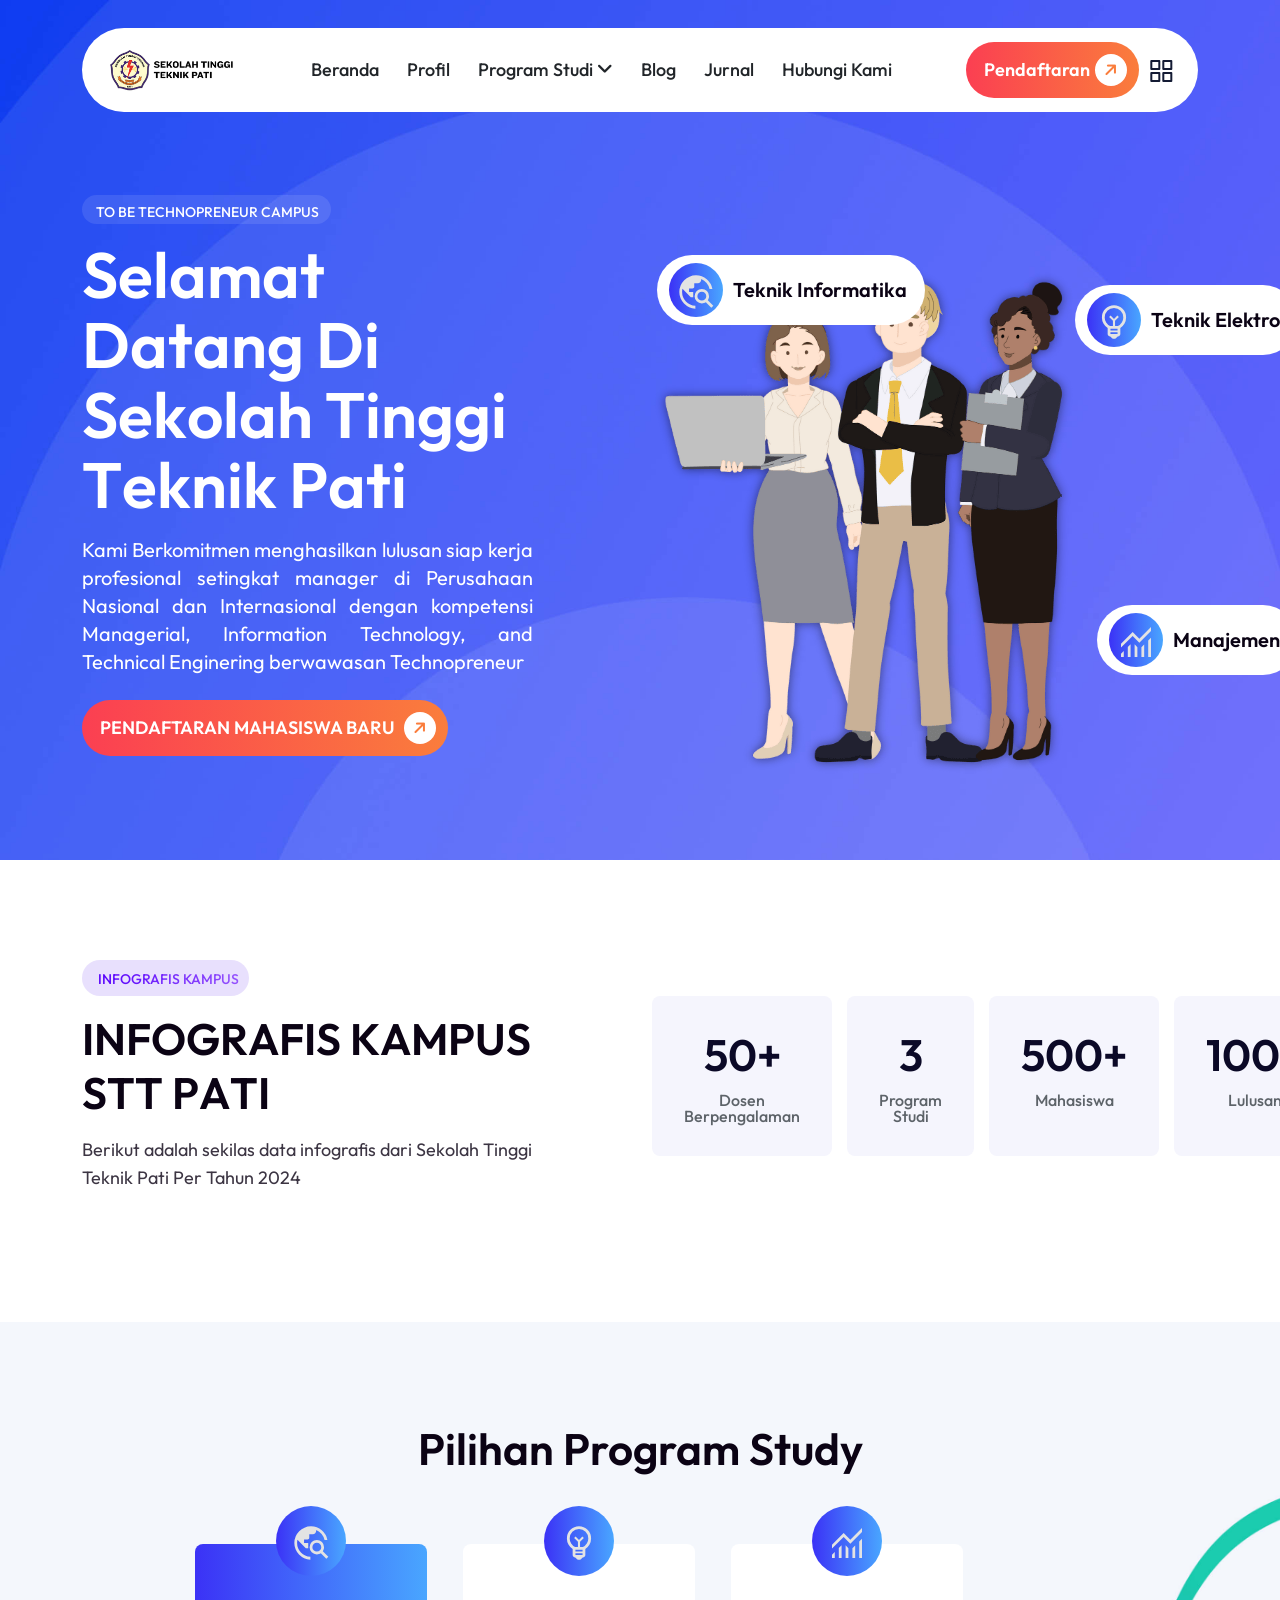
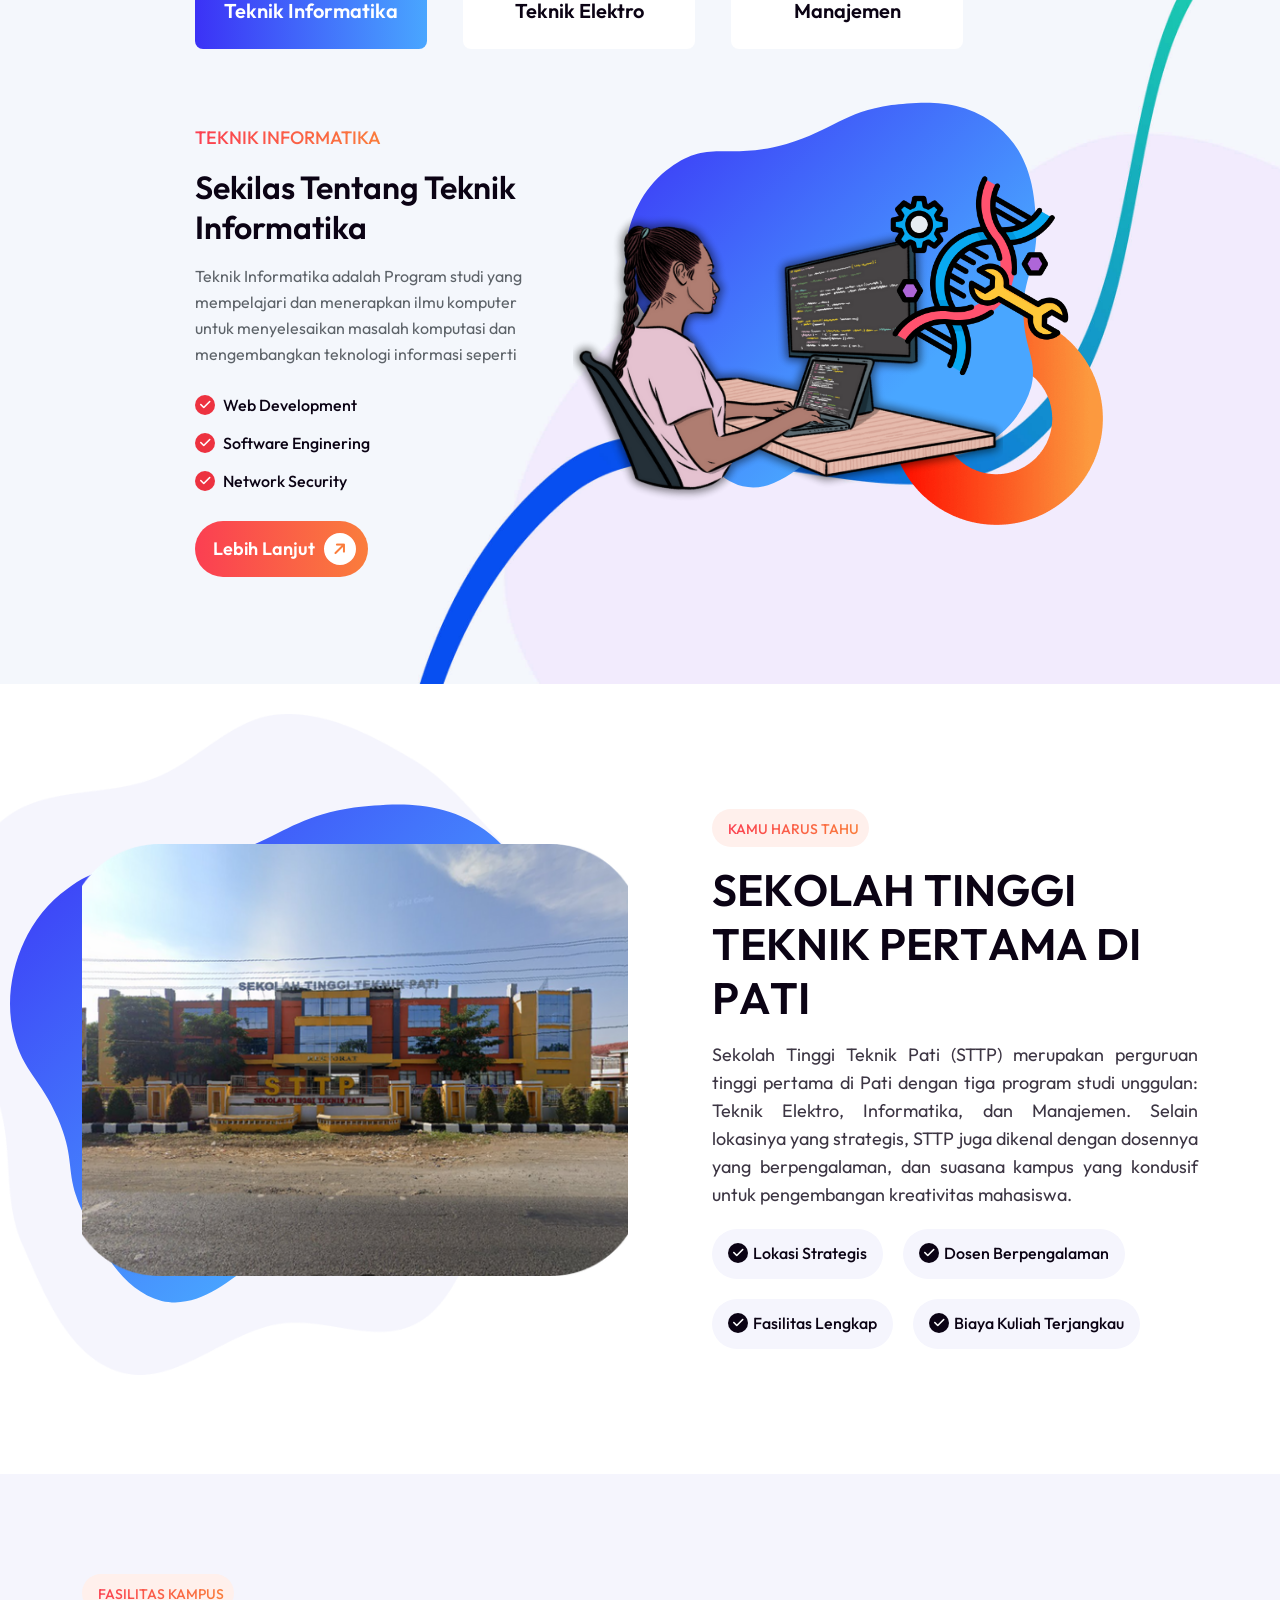
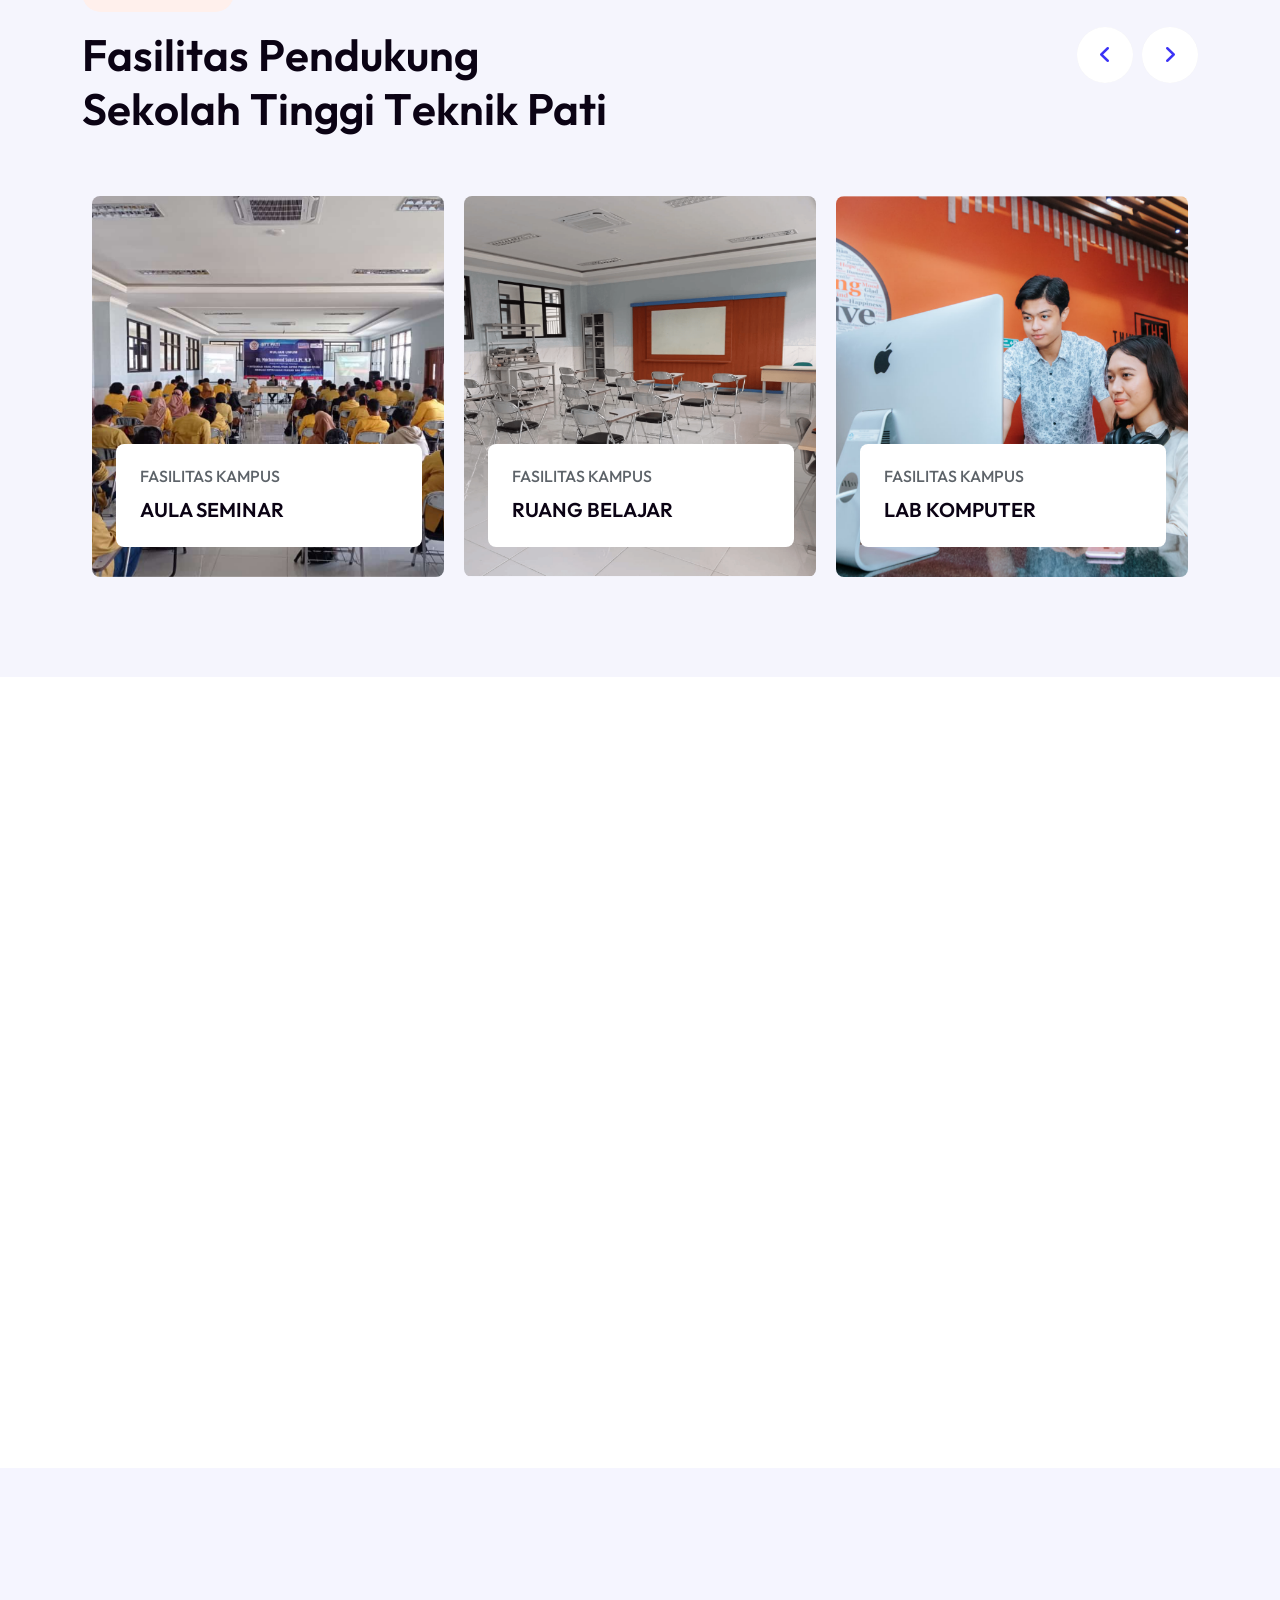
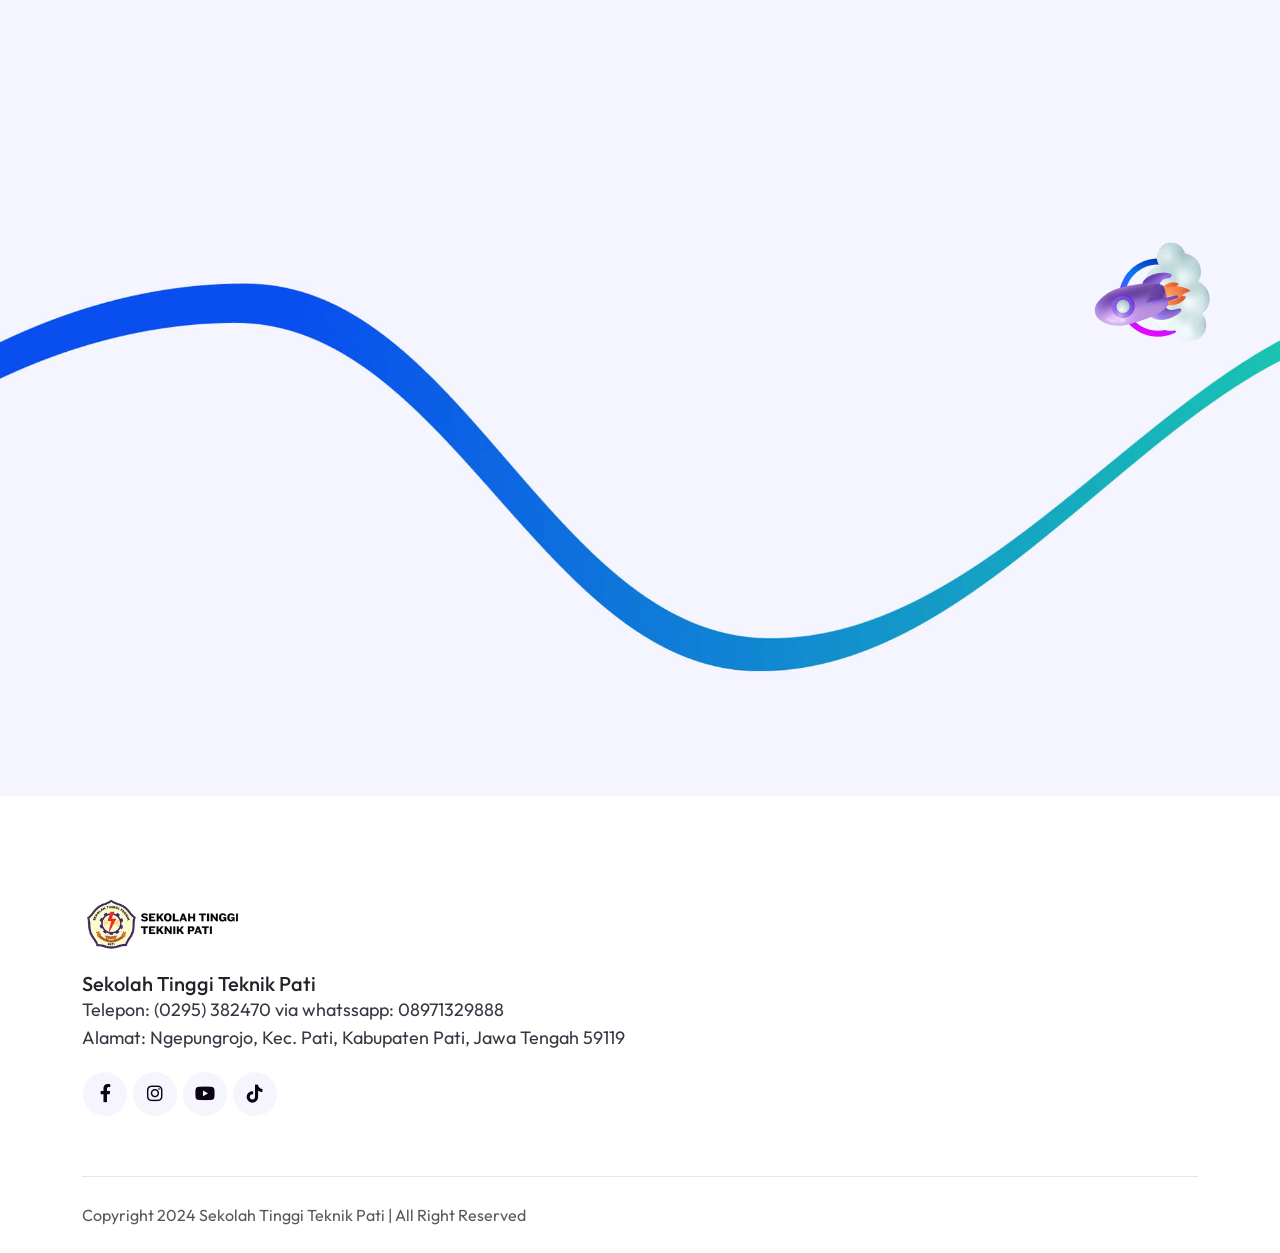
==== index.html @ b53b231e "Initial commit" ====
<!DOCTYPE html> 
<html lang="ID">
<head>
     <meta charset="UTF-8">
     <meta name="viewport" content="width=device-width, initial-scale=1.0">
     <title>SEKOLAH TINGGI TEKNIK PATI </title>
     <link rel="icon website" href="assets/img/STTP LOGO/sttplogo.jpg" type="image/x-icon">


     <!--css-->
     <link rel="stylesheet" href="assets/css/bootstrap.min.css">
     <link rel="stylesheet" href="assets/css/fontawesome.css">
     <link rel="stylesheet" href="assets/css/magnific-popup.css">
     <link rel="stylesheet" href="assets/css/nice-select.css">
     <link rel="stylesheet" href="assets/css/slick-slider.css">
     <link rel="stylesheet" href="assets/css/owl.carousel.min.css">
     <link rel="stylesheet" href="assets/css/aos.css">
     <link rel="stylesheet" href="https://unpkg.com/swiper/swiper-bundle.min.css">
     <link rel="stylesheet" href="assets/css/mobile-menu.css">
     <link rel="stylesheet" href="assets/css/main.css">


     <!--jsquery-->
     <script src="assets/js/jquery-3-7-1.min.js"></script>
</head>
<body class="body">
<div class="paginacontainer"> 

  <div class="progress-wrap">
    <svg class="progress-circle svg-content" width="100%" height="100%" viewBox="-1 -1 102 102">
      <path d="M50,1 a49,49 0 0,1 0,98 a49,49 0 0,1 0,-98"/>
    </svg>
  </div>

</div> 


<!--Header dekstop-->
<header>
  <div class="header-area header-area1 header-area-all d-none d-lg-block" id="header">
    <div class="container">
      <div class="row">
        <div class="col-12">
          <div class="header-elements">
            <div class="site-logo">
              <a href="index.html">
               <img src="assets/img/STTP LOGO/headersttp1.png" alt="">
              </a>
            </div>


            <div class="main-menu-ex main-menu-ex1">
             <ul>
               
               <li><a href="index.html">Beranda</a></li>
               <li><a href="profile.html">Profil</a></li>

               <li class="dropdown-menu-parrent"><a href="#" class="main1" >Program Studi <i class="fa-solid fa-angle-down"></i></a>
                <ul>
                 <li  class="has-dropdown has-dropdown1"><a href="profilti.html" class="main">Teknik Informatika<span><i class="fa-solid fa-angle-right"></i></span></a> </li>
                 <li  class="has-dropdown has-dropdown1"><a href="profilte.html" class="main">Teknik Elektro<span><i class="fa-solid fa-angle-right"></i></span></a> </li>
                 <li  class="has-dropdown has-dropdown1"><a href="profilmn.html" class="main">Managemen<span><i class="fa-solid fa-angle-right"></i></span></a> </li>
                </ul>
              </li>

              
               <li ><a href="blog.html" class="main1">Blog </a>
                
              </li>
              <li><a href="https://jurnal.sttp.ac.id/index.php/">Jurnal</a></li>
              <li><a href="contact.html">Hubungi Kami</a></li>
             </ul>
            </div>

            <div class="header1-buttons">
                <a class="theme-btn1" href="pmb.html">Pendaftaran<span><i class="fa-solid fa-arrow-right"></i></span></a>
                <span style="font-size:30px;cursor:pointer" onclick="openNav()"><img src="assets/img/icons/sidebar-icon.svg" alt=""></span>              
            </div>

          </div>
        </div>
      </div>
    </div>
  </div>
</header>

<!--header samping desktop-->
<div class="sidebar-area1">
  <div id="sidebar" class="sidebar">
    <a href="index.html" class="logo">
        <img src="assets/img/STTP LOGO/headersttp2.png" alt="">
    </a>
    <p class="tagline">Sekolah Tinggi Teknik Pati</p>

    <ul class="sidebar-menu">
      <li><a href="profile.html">Profil Kampus </a></li>
      <li><a href="profilti.html">Prodi T Informatika</a></li>
      <li><a href="profilte.html">Prodi T Elektro</a></li>
      <li><a href="profilmn.html">Prodi Managemen</a></li>
      <li><a href="https://jurnal.sttp.ac.id/index.php/">Jurnal Sttp</a></li>
      <li><a href="blog.html">Blog</a></li>
      <li><a href="contact.html">Hubungi Kami</a></li>
    </ul>
    
    <div class="menu-list contact-list">
      <h3>Kontek Kami</h3>
      <div class="contact-box">
        <div class="icon">
          <img src="assets/img/STTP ICONS/Telepon icons.svg" alt="">
        </div>
        <div class="pera">
          <a href="tel:+11234567890">(0295) 382470</a>
        </div>
      </div>

      <div class="contact-box">
        <div class="icon">
          <img src="assets/img/STTP ICONS/Maps icons.svg" alt="">
        </div>
        <div class="pera">
          <a href="https://maps.app.goo.gl/8fegRxEZUkXz6dd26">Kinyan, Ngepungrojo, Kec. Pati, Kab. Pati, Jawa Tengah 59119</a>
        </div>
      </div>

      <div class="contact-box">
        <div class="icon">
          <img src="assets/img/STTP ICONS/email icons.svg" alt="">
        </div>
        <div class="pera">
          <a href="mailto:sttpati@yahoo.com">sttpati@yahoo.com</a>
        </div>
      </div>

      <div class="contact-box">
        <div class="icon">
          <img src="assets/img/STTP ICONS/web icons.svg" alt="">
        </div>
        <div class="pera">
          <a href="https://sttp.ac.id">sttp.ac.id</a>
        </div>
      </div>

    </div>
    <div class="button">
      <a class="theme-btn1" href="pmb.html">Pendaftaran <span><i class="fa-solid fa-arrow-right"></i></span></a>
    </div>
    
    <div class="social-links" style="margin-bottom: 30px;">
      
      <a href="https://www.facebook.com/sttpati/" class="facebook"><i class="fab fa-facebook-f"></i></a> 
      <a href="https://www.instagram.com/sttpati/" class="instagram"><i class="fab fa-instagram"></i></a> 
      <a href="https://www.youtube.com/@sttpati/" class="youtube"><i class="fab fa-youtube"></i></a> 
      <a href="https://www.tiktok.com/@sttpati" class="tiktok"><i class="fab fa-tiktok"></i></a> 
    </div>
  </div>
  
  <div id="overlay" class="overlay" style="cursor: crosshair;" onclick="closeNav()">
    <a href="javascript:void(0)" class="closebtn" onclick="closeNav()"><div class="close-icon">
      <span></span>
      <span></span>
    </div>
    </a>
  </div>
</div>
<!--Header dekstop end-->

          <!--mobile menu start-->
          <div class="mobile-header mobile-header-main d-block d-lg-none ">
            <div class="container-fluid">
              <div class="col-12">
                <div class="mobile-header-elements">
                  <div class="mobile-logo">
                    <a href="index.html"><img src="assets/img/STTP LOGO/headersttp1.png" alt=""></a>
                  </div>
                  <div class="mobile-nav-icon">
                    <i class="fa-duotone fa-bars-staggered"></i>
                  </div>
                </div>
              </div>
            </div>
          </div>
          
          <div class="mobile-sidebar d-block d-lg-none">
            <div class="logo-m">
              <a href="index.html"><img src="assets/img/STTP LOGO/headersttp1.png" alt=""></a>
            </div>
            <div class="menu-close">
              <i class="fa-solid fa-xmark"></i>
            </div>
            <div class="mobile-nav">
        
              <li><a href="index.html">Beranda</a></li>  
              <li><a href="profile.html">Profil Kampus</a></li>

              <li class="has-dropdown"><a href="#">Program Studi</a> 
                <ul class="sub-menu">
                  <li><a href="profilti.html">Teknik Informatika</a></li>
                  <li><a href="profilte.html">Teknik Elektro</a></li>
                  <li><a href="profilmn.html">Manajemen</a></li>
                </ul>
              </li>
              <li><a href="blog.html">Blog</a></li>
              <li><a href="contact.html">Hubungi Kami</a></li>
              <li><a href="https://jurnal.sttp.ac.id/index.php/">Jurnal Sttp</a></li>

           
              </ul>
              
              <div class="mobile-button">
                <a class="theme-btn1 btn btn--ripple ripple" href="pmb.html">PMB STTP <i class="fa-solid fa-arrow-right"></i></a>
              </div>
    
              <div class="menu-list contact-list">
                <h3>Kontak Kami</h3>
                <div class="contact-box">
                  <div class="icon">
                    <img src="assets/img/STTP ICONS/Telepon icons.svg" alt="">
                  </div>
                  <div class="pera">
                    <a href="tel:(0295) 382470">(0295) 382470</a>
                  </div>
                </div>
    
                <div class="contact-box">
                  <div class="icon">
                    <img src="assets/img/STTP ICONS/Maps icons.svg" alt="">
                  </div>
                  <div class="pera">
                    <a href="https://maps.app.goo.gl/8fegRxEZUkXz6dd26">
                      Kinyan, Ngepungrojo, Kec. Pati, Kab. Pati, Jawa Tengah 59119</a>
                  </div>
                </div>
    
                <div class="contact-box">
                  <div class="icon">
                    <img src="assets/img/STTP ICONS/email icons.svg" alt="">
                  </div>
                  <div class="pera">
                    <a href="mailto:sttpati@yahoo.com">sttpati@yahoo.com</a>
                  </div>
                </div>
    
                <div class="contact-box">
                  <div class="icon">
                    <img src="assets/img/STTP ICONS/web icons.svg" alt="">
                  </div>
                  <div class="pera">
                    <a href="https://sttp.ac.id">sttp.ac.id</a>
                  </div>
                </div>
    
              </div>
    
              <div class="contact-infos">
                <h3>Ikuti Kami</h3>
                <ul class="social-icons">
                  <li><a href="https://www.facebook.com/sttpati/"><i class="fa-brands fa-facebook-f"></i></a></li>
                  <li><a href="https://www.instagram.com/sttpati/"><i class="fa-brands fa-instagram"></i></a></li>
                  <li><a href="https://www.youtube.com/@sttpati"><i class="fa-brands fa-youtube"></i></a></li>
                  <li><a href="https://www.tiktok.com/@sttpati"><i class="fa-brands fa-tiktok"></i></a></li>
                </ul>
              </div>
    
            </div>
          </div>
    
          <!--mobile menu end-->


   <!--Top area -->


   <div class="hero1" style="background-image: url(assets/img/hero/hero1-bg.jpg);">
    <div class="container">
      <div class="row align-items-center">
        <div class="col-lg-5">
          <div class="main-heading">
            <span class="span" data-aos="fade-left" data-aos-duration="800"><img src="assets/img/STTP LOGO/headersttp1.pn" alt=""> To Be Technopreneur Campus</span>
            <h1 class="text-anime-style-3">Selamat Datang Di Sekolah Tinggi Teknik Pati</h1>
            <p data-aos="fade-right" data-aos-duration="800" style="text-align: justify;">Kami Berkomitmen menghasilkan lulusan siap kerja profesional setingkat manager di Perusahaan Nasional dan Internasional dengan kompetensi Managerial, Information Technology, and Technical Enginering berwawasan Technopreneur</p>
            <p class="has-teg" data-aos="fade-right" data-aos-duration="1000"> </p>
            <div  data-aos="fade-left" data-aos-duration="1200">
              <form class="mb-10" action="pmb.html">
                  <button href="pmb.html"  class="theme-btn1">PENDAFTARAN MAHASISWA BARU <span><i class="fa-solid fa-arrow-right"></i></span></button>
              </form>
            </div>
          </div>
        </div>
        <div class="col-lg-7">
          <div class="main-images" data-aos="zoom-out" data-aos-duration="700">
            <div class="image1">
              <img src="assets/img/hero/hero1-main-shape" alt="">
            </div>
            <div class="image2">
              <img src="assets/img/STTP ILUSTRATOR/ILUSTRATOR 609 X636.png" alt="">
            </div>
            <div class="shapes shape1 animate4" data-aos="zoom-in-up" data-aos-duration="700">
              <div class="icon">
                <img src="assets/img/STTP ICONS/informatika icons.svg" alt="">
              </div>
              <p class="pera">Teknik Informatika</p>
            </div>

            <div class="bottom-shape round-circle" data-aos="flip-right" data-aos-duration="700">
              <img src="assets/img/icon/iconsttp120px.pn" alt="">
            </div>

            <div class="shapes shape2 animate1" data-aos="zoom-in-up" data-aos-duration="700">
              <div class="icon">
                <img src="assets/img/STTP ICONS/elektro icons.svg" alt="">
              </div>
              <p class="pera">Teknik Elektro</p>
            </div>

            <div class="shapes shape3 animate1" data-aos="zoom-in-up" data-aos-duration="700">
              <div class="icon">
                <img src="assets/img/STTP ICONS/manajemen icons.svg" alt="">
              </div>
              <p class="pera">Manajemen</p>
            </div>

          </div>
        </div>
      </div>
    </div>
   </div>

   <!--Top Area End-->

       <!--info sdm start-->

       <div class="what-we-do5 sp">
        <div class="container">
            <div class="row align-items-center">
                <div class="col-lg-5">
                    <div class="heading5">
                        <p class="title" data-aos="fade-left" data-aos-duration="800">
                            <span class="span"><img src="assets/img/" alt=""> INFOGRAFIS KAMPUS</span>
                        </p>
                        <h2 class="text-anime-style-3">INFOGRAFIS KAMPUS STT PATI</h2>
                        <div class="space16"></div>
                        <p data-aos="fade-left" data-aos-duration="700">Berikut adalah sekilas data infografis dari Sekolah Tinggi Teknik Pati Per Tahun 2024</p>
                        <div class="space30"></div>
                    </div>
                </div>
                <div class="col-lg-1"></div>
                <div class="col-lg-6">
                    <div class="boxs-all">
                        <style>
                            .single-boxs {
                                border: none !important;
                                box-shadow: none !important;
                                padding: 20px;
                                text-align: center;
                            }
                            .infografis-grid {
                                display: grid;
                                grid-template-columns: repeat(4, 1fr);
                                gap: 15px;
                            }
                            @media (max-width: 768px) {
                                .infografis-grid {
                                    grid-template-columns: repeat(2, 1fr);
                                }
                            }
                        </style>
                        <div class="infografis-grid">
                            <div class="single-boxs" data-aos="zoom-out" data-aos-duration="700">
                                <h3>50+</h3>
                                <p>Dosen Berpengalaman</p>
                            </div>
                            <div class="single-boxs" data-aos="zoom-out" data-aos-duration="900">
                                <h3>3</h3>
                                <p>Program Studi</p>
                            </div>
                            <div class="single-boxs" data-aos="zoom-out" data-aos-duration="1100">
                                <h3>500+</h3>
                                <p>Mahasiswa</p>
                            </div>
                            <div class="single-boxs" data-aos="zoom-out" data-aos-duration="1300">
                                <h3>100+</h3>
                                <p>Lulusan</p>
                            </div>
                        </div>
                    </div>
                </div>
            </div>
        </div>
    </div>
       <!--info sdm end-->

    <!--Study Program -->

    <div class="service2 sp">
      <div class="container">
         <div class="row">
             <div class="col-lg-6 m-auto text-center">
                 <div class="heading1">
                     <h2 class="text-style-3">Pilihan Program Study</h2>
                 </div>
             </div>
         </div>
         <div class="row">
           <div class="col-lg-10 m-auto text-center">
             <div class="service2-all-tabs">
 
               <div class="tabs-buttons">
                 <ul class="nav nav-pills mb-3" id="pills-tab" role="tablist">
                   <li class="nav-item" role="presentation" data-aos="fade-up" data-aos-duration="1200">
                     <button class="nav-link active" id="service2-tab" data-bs-toggle="pill" data-bs-target="#service2" type="button" role="tab" aria-controls="service2" aria-selected="true">
                       <span class="icon">
                         <img src="assets/img/STTP ICONS/informatika icons.svg" alt="">
                       </span>
                       <span class="text-box">
                         <span>Teknik Informatika</span>
                       </span>
                     </button>
                   </li>
                   <li class="nav-item" role="presentation" data-aos="fade-up" data-aos-duration="1000">
                     <button class="nav-link" id="service3-tab" data-bs-toggle="pill" data-bs-target="#service3" type="button" role="tab" aria-controls="service3" aria-selected="false">
                       <span class="icon">
                         <img src="assets/img/STTP ICONS/elektro icons.svg" alt="">
                       </span>
                       <span class="text-box">
                         <span>Teknik Elektro</span>
                       </span>
                     </button>
                   </li>
                   <li class="nav-item" role="presentation" data-aos="fade-up" data-aos-duration="800">
                     <button class="nav-link" id="service4-tab" data-bs-toggle="pill" data-bs-target="#service4" type="button" role="tab" aria-controls="service4" aria-selected="false">
                       <span class="icon">
                         <img src="assets/img/STTP ICONS/manajemen icons.svg" alt="">
                       </span>
                       <span class="text-box">
                         <span>Manajemen</span>
                       </span>
                     </button>
                   </li>
                 </ul>
               </div>
 
               <div class="tabs-contents">
                 <div class="tab-content" id="pills-tabContent" data-aos="fade-up" data-aos-duration="800">
                   <div class="tab-pane fade show active" id="service2" role="tabpanel" aria-labelledby="service2-tab">
                     <div class="tab-content-boxs">
                       <div class="row">
                         <div class="col-lg-5">
                           <div class="heading2">
                             <span class="span">Teknik Informatika</span>
                             <h3>Sekilas Tentang Teknik Informatika</h3>
                             <div class="space16"></div>
                             <p>Teknik Informatika adalah Program studi yang mempelajari dan menerapkan ilmu komputer untuk menyelesaikan masalah komputasi dan mengembangkan teknologi informasi seperti</p>
                             <ul class="list">
                               <li><span class="check"><i class="fa-solid fa-check"></i></span> Web Development</li>
                               <li><span class="check"><i class="fa-solid fa-check"></i></span> Software Enginering</li>
                               <li><span class="check"><i class="fa-solid fa-check"></i></span> Network Security</li>
                             </ul>
                             <div class="space30"></div>
                             <a class="theme-btn1" href="service1.html">Lebih Lanjut <span><i class="fa-solid fa-arrow-right"></i></span></a>
                           </div>
                         </div>
                         <div class="col-lg-7">
                           <div class="tab-images-all">
                             <div class="image1">
                               <svg  xmlns="http://www.w3.org/2000/svg" x="0px" y="0px" viewBox="0 0 288 288">
                                 <linearGradient id="imagewave2" x1="70.711%" x2="0%" y1="70.711%" y2="0%">
                                   <stop class="stop-color2" offset="0%" stop-opacity="1" />
                                   <stop class="stop-color1" offset="100%" stop-opacity="1" />
                                 </linearGradient>
                                 <path fill="url(#imagewave2)" d="">
                                 
                                   <animate  repeatCount="indefinite" attributeName="d" dur="10s"
                                   
                                   values="M37.5,186c-12.1-10.5-11.8-32.3-7.2-46.7c4.8-15,13.1-17.8,30.1-36.7C91,68.8,83.5,56.7,103.4,45
                                   c22.2-13.1,51.1-9.5,69.6-1.6c18.1,7.8,15.7,15.3,43.3,33.2c28.8,18.8,37.2,14.3,46.7,27.9c15.6,22.3,6.4,53.3,4.4,60.2
                                   c-3.3,11.2-7.1,23.9-18.5,32c-16.3,11.5-29.5,0.7-48.6,11c-16.2,8.7-12.6,19.7-28.2,33.2c-22.7,19.7-63.8,25.7-79.9,9.7
                                   c-15.2-15.1,0.3-41.7-16.6-54.9C63,186,49.7,196.7,37.5,186z;
                                   
                                   
                                   M51,171.3c-6.1-17.7-15.3-17.2-20.7-32c-8-21.9,0.7-54.6,20.7-67.1c19.5-12.3,32.8,5.5,67.7-3.4C145.2,62,145,49.9,173,43.4
                                   c12-2.8,41.4-9.6,60.2,6.6c19,16.4,16.7,47.5,16,57.7c-1.7,22.8-10.3,25.5-9.4,46.4c1,22.5,11.2,25.8,9.1,42.6
                                   c-2.2,17.6-16.3,37.5-33.5,40.8c-22,4.1-29.4-22.4-54.9-22.6c-31-0.2-40.8,39-68.3,35.7c-17.3-2-32.2-19.8-37.3-34.8
                                   C48.9,198.6,57.8,191,51,171.3z;
                                   
                                   M37.5,186c-12.1-10.5-11.8-32.3-7.2-46.7c4.8-15,13.1-17.8,30.1-36.7C91,68.8,83.5,56.7,103.4,45
                                   c22.2-13.1,51.1-9.5,69.6-1.6c18.1,7.8,15.7,15.3,43.3,33.2c28.8,18.8,37.2,14.3,46.7,27.9c15.6,22.3,6.4,53.3,4.4,60.2
                                   c-3.3,11.2-7.1,23.9-18.5,32c-16.3,11.5-29.5,0.7-48.6,11c-16.2,8.7-12.6,19.7-28.2,33.2c-22.7,19.7-63.8,25.7-79.9,9.7
                                   c-15.2-15.1,0.3-41.7-16.6-54.9C63,186,49.7,196.7,37.5,186z  "/>
                                   </path>
                                 </svg>
                             </div>
                             <div class="image2">
                               <img src="assets/img/STTP ILUSTRATOR/ILUSTRATOR INFORMATIKA 329 X 356.png" alt="">
                             </div>
                             <div class="image4 animate1">
                               <img src="assets/img/STTP ILUSTRATOR/ILUSTRATOR INFORMATIKA 306 X 310.png" alt="">
                             </div>
                             <div class="image5">
                               <img src="assets/img/STTP ILUSTRATOR/BUNDAR.png" alt="">
                             </div>
                           </div>
                         </div>
                       </div>
                     </div>
                   </div>


                   <div class="tab-pane fade" id="service3" role="tabpanel" aria-labelledby="service3-tab">
                     <div class="tab-content-boxs">
                       <div class="row">
                         <div class="col-lg-5">
                           <div class="heading2">
                             <span class="span">Teknik Elektronika</span>
                             <h3>Sekilas Tentang Teknik Elektronika</h3>
                             <div class="space16"></div>
                             <p>Teknik Elektronika adalah cabang dari Teknik Elektro yang fokus pada perancangan, pengembangan, dan pemeliharaan perangkat elektronik dan sistem listrik.</p>
                             <ul class="list">
                               <li><span class="check"><i class="fa-solid fa-check"></i></span> Electrical Enginering</li>
                               <li><span class="check"><i class="fa-solid fa-check"></i></span> Robitic Enginer</li>
                               <li><span class="check"><i class="fa-solid fa-check"></i></span> Automation Engineer</li>
                               <li><span class="check"><i class="fa-solid fa-check"></i></span> Entrepreneur</li>
                             </ul>
                             <div class="space30"></div>
                             <a class="theme-btn1" href="service1.html">Lebih Lanjut <span><i class="fa-solid fa-arrow-right"></i></span></a>
                           </div>
                         </div>
                         <div class="col-lg-7">
                           <div class="tab-images-all">
                             <div class="image1">
                               <svg  xmlns="http://www.w3.org/2000/svg" x="0px" y="0px" viewBox="0 0 288 288">
                                 <linearGradient id="imagewave3" x1="70.711%" x2="0%" y1="70.711%" y2="0%">
                                   <stop class="stop-color2" offset="0%" stop-opacity="1" />
                                   <stop class="stop-color1" offset="100%" stop-opacity="1" />
                                 </linearGradient>
                                 <path fill="url(#imagewave3)" d="">
                                 
                                   <animate  repeatCount="indefinite" attributeName="d" dur="10s"
                                   
                                   values="M37.5,186c-12.1-10.5-11.8-32.3-7.2-46.7c4.8-15,13.1-17.8,30.1-36.7C91,68.8,83.5,56.7,103.4,45
                                   c22.2-13.1,51.1-9.5,69.6-1.6c18.1,7.8,15.7,15.3,43.3,33.2c28.8,18.8,37.2,14.3,46.7,27.9c15.6,22.3,6.4,53.3,4.4,60.2
                                   c-3.3,11.2-7.1,23.9-18.5,32c-16.3,11.5-29.5,0.7-48.6,11c-16.2,8.7-12.6,19.7-28.2,33.2c-22.7,19.7-63.8,25.7-79.9,9.7
                                   c-15.2-15.1,0.3-41.7-16.6-54.9C63,186,49.7,196.7,37.5,186z;
                                   
                                   
                                   M51,171.3c-6.1-17.7-15.3-17.2-20.7-32c-8-21.9,0.7-54.6,20.7-67.1c19.5-12.3,32.8,5.5,67.7-3.4C145.2,62,145,49.9,173,43.4
                                   c12-2.8,41.4-9.6,60.2,6.6c19,16.4,16.7,47.5,16,57.7c-1.7,22.8-10.3,25.5-9.4,46.4c1,22.5,11.2,25.8,9.1,42.6
                                   c-2.2,17.6-16.3,37.5-33.5,40.8c-22,4.1-29.4-22.4-54.9-22.6c-31-0.2-40.8,39-68.3,35.7c-17.3-2-32.2-19.8-37.3-34.8
                                   C48.9,198.6,57.8,191,51,171.3z;
                                   
                                   M37.5,186c-12.1-10.5-11.8-32.3-7.2-46.7c4.8-15,13.1-17.8,30.1-36.7C91,68.8,83.5,56.7,103.4,45
                                   c22.2-13.1,51.1-9.5,69.6-1.6c18.1,7.8,15.7,15.3,43.3,33.2c28.8,18.8,37.2,14.3,46.7,27.9c15.6,22.3,6.4,53.3,4.4,60.2
                                   c-3.3,11.2-7.1,23.9-18.5,32c-16.3,11.5-29.5,0.7-48.6,11c-16.2,8.7-12.6,19.7-28.2,33.2c-22.7,19.7-63.8,25.7-79.9,9.7
                                   c-15.2-15.1,0.3-41.7-16.6-54.9C63,186,49.7,196.7,37.5,186z  "/>
                                   </path>
                                 </svg>
                             </div>
                             <div class="image2">
                               <img src="assets/img/STTP ILUSTRATOR/ILUSTRATOR ELEKTRO 329 X 356.png" alt="">
                             </div>
                             <div class="image4 animate1">
                               <img src="assets/img/STTP ILUSTRATOR/ILUSTRATOR ELEKTRO 306 X 310.png" alt="">
                             </div>
                             <div class="image5">
                               <img src="assets/img/STTP ILUSTRATOR/BUNDAR.png" alt="">
                             </div>
                           </div>
                         </div>
                       </div>
                     </div>
                   </div>

                   <div class="tab-pane fade" id="service4" role="tabpanel" aria-labelledby="service4-tab">
                    <div class="tab-content-boxs">
                      <div class="row">
                        <div class="col-lg-5">
                          <div class="heading2">
                            <span class="span">manajemen</span>
                            <h3>Sekilas tentang Manajemen</h3>
                            <div class="space16"></div>
                            <p>Teknik manajemen adalah berbagai metode dan strategi yang digunakan untuk mengelola organisasi, tim, dan sumber daya secara efisien dan efektif untuk mencapai tujuan yang telah ditetapkan</p>
                            <ul class="list">
                              <li><span class="check"><i class="fa-solid fa-check"></i></span> Project Manager</li>
                              <li><span class="check"><i class="fa-solid fa-check"></i></span> Marketing Manager</li>
                              <li><span class="check"><i class="fa-solid fa-check"></i></span> Business Consultant</li>
                              <li><span class="check"><i class="fa-solid fa-check"></i></span> Trainer and Event Organizer</li>
                            </ul>
                            <div class="space30"></div>
                            <a class="theme-btn1" href="service1.html">Read More <span><i class="fa-solid fa-arrow-right"></i></span></a>
                          </div>
                        </div>
                        <div class="col-lg-7">
                          <div class="tab-images-all">
                            <div class="image1">
                              <svg  xmlns="http://www.w3.org/2000/svg" x="0px" y="0px" viewBox="0 0 288 288">
                                <linearGradient id="imagewave5" x1="70.711%" x2="0%" y1="70.711%" y2="0%">
                                  <stop class="stop-color2" offset="0%" stop-opacity="1" />
                                  <stop class="stop-color1" offset="100%" stop-opacity="1" />
                                </linearGradient>
                                <path fill="url(#imagewave5)" d="">
                                
                                  <animate  repeatCount="indefinite" attributeName="d" dur="10s"
                                  
                                  values="M37.5,186c-12.1-10.5-11.8-32.3-7.2-46.7c4.8-15,13.1-17.8,30.1-36.7C91,68.8,83.5,56.7,103.4,45
                                  c22.2-13.1,51.1-9.5,69.6-1.6c18.1,7.8,15.7,15.3,43.3,33.2c28.8,18.8,37.2,14.3,46.7,27.9c15.6,22.3,6.4,53.3,4.4,60.2
                                  c-3.3,11.2-7.1,23.9-18.5,32c-16.3,11.5-29.5,0.7-48.6,11c-16.2,8.7-12.6,19.7-28.2,33.2c-22.7,19.7-63.8,25.7-79.9,9.7
                                  c-15.2-15.1,0.3-41.7-16.6-54.9C63,186,49.7,196.7,37.5,186z;
                                  
                                  
                                  M51,171.3c-6.1-17.7-15.3-17.2-20.7-32c-8-21.9,0.7-54.6,20.7-67.1c19.5-12.3,32.8,5.5,67.7-3.4C145.2,62,145,49.9,173,43.4
                                  c12-2.8,41.4-9.6,60.2,6.6c19,16.4,16.7,47.5,16,57.7c-1.7,22.8-10.3,25.5-9.4,46.4c1,22.5,11.2,25.8,9.1,42.6
                                  c-2.2,17.6-16.3,37.5-33.5,40.8c-22,4.1-29.4-22.4-54.9-22.6c-31-0.2-40.8,39-68.3,35.7c-17.3-2-32.2-19.8-37.3-34.8
                                  C48.9,198.6,57.8,191,51,171.3z;
                                  
                                  M37.5,186c-12.1-10.5-11.8-32.3-7.2-46.7c4.8-15,13.1-17.8,30.1-36.7C91,68.8,83.5,56.7,103.4,45
                                  c22.2-13.1,51.1-9.5,69.6-1.6c18.1,7.8,15.7,15.3,43.3,33.2c28.8,18.8,37.2,14.3,46.7,27.9c15.6,22.3,6.4,53.3,4.4,60.2
                                  c-3.3,11.2-7.1,23.9-18.5,32c-16.3,11.5-29.5,0.7-48.6,11c-16.2,8.7-12.6,19.7-28.2,33.2c-22.7,19.7-63.8,25.7-79.9,9.7
                                  c-15.2-15.1,0.3-41.7-16.6-54.9C63,186,49.7,196.7,37.5,186z  "/>
                                  </path>
                                </svg>
                            </div>
                            <div class="image2">
                              <img src="assets/img/STTP ILUSTRATOR/ILUSTRATOR MANAJEMEN 329 X 356.png" alt="">
                            </div>
                            <div class="image4 animate1">
                              <img src="assets/img/STTP ILUSTRATOR/ILUSTRATOR MANAJEMEN 306 X 310.png" alt="">
                            </div>
                            <div class="image5">
                              <img src="assets/img/service/service2-tab4.png" alt="">
                            </div>
                          </div>
                        </div>
                      </div>
                    </div>
                  </div>
                 
                   
                 </div>  
               </div>
               
             </div>
           </div>
         </div>
      </div>
    </div>
 
    <!--studi program end-->

   <!--kamu harus tahu start-->

   <div class="about1 sp">
    <div class="container">
      <div class="row align-items-center">
        <div class="col-lg-6">
          <div class="images-all">
            <div class="shape-bg1">
              <img src="assets/img/shapes/about1-bg-shape.png" alt="">
            </div>
            <div class="shape-bg2">
              <svg  xmlns="http://www.w3.org/2000/svg" x="0px" y="0px" viewBox="0 0 288 288">
                <linearGradient id="imagewave" x1="70.711%" x2="0%" y1="70.711%" y2="0%">
                  <stop class="stop-color2" offset="0%" stop-opacity="1" />
                  <stop class="stop-color1" offset="100%" stop-opacity="1" />
                </linearGradient>
                <path fill="url(#imagewave)" d="">
                
                  <animate  repeatCount="indefinite" attributeName="d" dur="10s"
                  
                  values="M37.5,186c-12.1-10.5-11.8-32.3-7.2-46.7c4.8-15,13.1-17.8,30.1-36.7C91,68.8,83.5,56.7,103.4,45
                  c22.2-13.1,51.1-9.5,69.6-1.6c18.1,7.8,15.7,15.3,43.3,33.2c28.8,18.8,37.2,14.3,46.7,27.9c15.6,22.3,6.4,53.3,4.4,60.2
                  c-3.3,11.2-7.1,23.9-18.5,32c-16.3,11.5-29.5,0.7-48.6,11c-16.2,8.7-12.6,19.7-28.2,33.2c-22.7,19.7-63.8,25.7-79.9,9.7
                  c-15.2-15.1,0.3-41.7-16.6-54.9C63,186,49.7,196.7,37.5,186z;
                  
                  
                  M51,171.3c-6.1-17.7-15.3-17.2-20.7-32c-8-21.9,0.7-54.6,20.7-67.1c19.5-12.3,32.8,5.5,67.7-3.4C145.2,62,145,49.9,173,43.4
                  c12-2.8,41.4-9.6,60.2,6.6c19,16.4,16.7,47.5,16,57.7c-1.7,22.8-10.3,25.5-9.4,46.4c1,22.5,11.2,25.8,9.1,42.6
                  c-2.2,17.6-16.3,37.5-33.5,40.8c-22,4.1-29.4-22.4-54.9-22.6c-31-0.2-40.8,39-68.3,35.7c-17.3-2-32.2-19.8-37.3-34.8
                  C48.9,198.6,57.8,191,51,171.3z;
                  
                  M37.5,186c-12.1-10.5-11.8-32.3-7.2-46.7c4.8-15,13.1-17.8,30.1-36.7C91,68.8,83.5,56.7,103.4,45
                  c22.2-13.1,51.1-9.5,69.6-1.6c18.1,7.8,15.7,15.3,43.3,33.2c28.8,18.8,37.2,14.3,46.7,27.9c15.6,22.3,6.4,53.3,4.4,60.2
                  c-3.3,11.2-7.1,23.9-18.5,32c-16.3,11.5-29.5,0.7-48.6,11c-16.2,8.7-12.6,19.7-28.2,33.2c-22.7,19.7-63.8,25.7-79.9,9.7
                  c-15.2-15.1,0.3-41.7-16.6-54.9C63,186,49.7,196.7,37.5,186z  "/>
                  </path>
                </svg>
            </div>
            <div class="image1">
              <img src="assets/img/STTP ILUSTRATOR/ILUSTRATOR GEDUNG 506 X 400.png" alt="">
            </div>
            <div class="image2 animate1" data-aos="fade-left" data-aos-duration="800">
              <img src="assets/img/STTP LOGO/LOGO STTP 729 X 504.png" alt="">
            </div>
            <div class="image3 animate3" data-aos="fade-left" data-aos-duration="1000">
              <img src="assets/img/STTP ILUSTRATOR/ILUSTRATOR GEDUNG 919 X 486.png" alt="">
            </div>
          </div>
        </div>
        <div class="col-lg-6">
          <div class="heading1">
            <p class="title" data-aos="fade-left" data-aos-duration="800"> <span class="span"><img src="assets/img/" alt=""> KAMU HARUS TAHU</span></p>
            <h2 class="text-anime-style-3">SEKOLAH TINGGI TEKNIK PERTAMA DI PATI</h2>
            <div class="space16"></div>
            <p data-aos="fade-left" data-aos-duration="900" style="text-align: justify;">Sekolah Tinggi Teknik Pati (STTP) merupakan perguruan tinggi pertama di Pati dengan tiga program studi unggulan: Teknik Elektro, Informatika, dan Manajemen. Selain lokasinya yang strategis, STTP juga dikenal dengan dosennya yang berpengalaman, dan suasana kampus yang kondusif untuk pengembangan kreativitas mahasiswa. <br></p>
            <ul class="about-list" data-aos="fade-left" data-aos-duration="900">
              <li><span><i class="fa-solid fa-check"></i></span> Lokasi Strategis</li>
              <li><span><i class="fa-solid fa-check"></i></span> Dosen Berpengalaman</li>
              <li><span><i class="fa-solid fa-check"></i></span> Fasilitas Lengkap</li>
              <li><span><i class="fa-solid fa-check"></i></span> Biaya Kuliah Terjangkau</li>
            </ul>
           
          </div>
        </div>
      </div>
    </div>
   </div>

   <!--Kamu harus tahu end-->


   <!--fasilitas kampus start-->

   <div class="case1 sp bg1">
    <div class="container">
      <div class="row align-items-center">
        <div class="col-lg-6">
          <div class="heading1">
            <p class="title" data-aos="fade-left" data-aos-duration="800"> <span class="span"><img src="assets/img/" alt=""> Fasilitas kampus</span></p>
            <h2 class="text-anime-style-3">Fasilitas Pendukung Sekolah Tinggi Teknik Pati</h2>
           </div>
        </div>
        <div class="col-lg-6">
          <div class="case1-buttons" data-aos="fade-left" data-aos-duration="800">
            <button class="testimonial-prev-arrow1"><i class="fa-solid fa-angle-left"></i></button>
            <button class="testimonial-next-arrow1"><i class="fa-solid fa-angle-right"></i></button>
          </div>
        </div>
      </div>

      <div class="space60"></div>
      <div class="row">
        <div class="col-lg-12">
          <div class="case1-slider" data-aos="fade-up" data-aos-duration="900">
            <div class="single-slider">
              <div class="image">
                <img src="assets/img/STTP FASILITAS/perpustakaan 370 x 400.png" alt="">
              </div>
              <div class="heading-area">
                <p>Fasilitas Kampus</p>
                <h4><a href="https://perpus.sttp.ac.id/">PERPUSTAKAAN</a></h4>
              </div>
            </div>

            <div class="single-slider">
              <div class="image">
                <img src="assets/img/STTP FASILITAS/jurnal publikasi 370 x 400.png" alt="">
              </div>
              <div class="heading-area">
                <p>Fasilitas Kampus</p>
                <h4><a href="https://jurnal.sttp.ac.id/index.php/eduelektromatika/index" >JURNAL PUBLIKASI </a></h4>
              </div>
            </div>

            <div class="single-slider">
              <div class="image">
                <img src="assets/img/STTP FASILITAS/aula 370 x 400.png" alt="">
              </div>
              <div class="heading-area">
                <p>Fasilitas Kampus</p>
                <h4><a >AULA SEMINAR</a></h4>
              </div>
            </div>

            <div class="single-slider">
              <div class="image">
                <img src="assets/img/STTP FASILITAS/ruang belajar 370 x 400.png" alt="">
              </div>
              <div class="heading-area">
                <p>Fasilitas Kampus</p>
                <h4><a >RUANG BELAJAR</a></h4>
              </div>
            </div>

            <div class="single-slider">
              <div class="image">
                <img src="assets/img/STTP FASILITAS/lab komputer 370 x 400.png" alt="">
              </div>
              <div class="heading-area">
                <p>Fasilitas Kampus</p>
                <h4><a >LAB KOMPUTER </a></h4>
              </div>
            </div>

          </div>
        </div>
      </div>
    </div>
   </div>

   <!--fasilitas kampus end-->

   <!--Testimoni start-->
<div class="tes3 sp" style="background-color: #ffffff;">
  <div class="container">
      <div class="row">
          <div class="col-lg-6 m-auto text-center">
              <div class="heading3">
                  <p class="title" data-aos="fade-left" data-aos-duration="800"> <span class="span"><img src="assets/img/" alt=""> APA KATA MEREKA </span></p>
                  <h2 class="text-anime-style-3">Apa Kata Mereka Tentang Sekolah Tinggi Teknik Pati</h2>
              </div>
          </div>
      </div>
      <div class="space60"></div>
      <div class="row align-items-center">
          <div class="col-lg-5">
              <div class="main-image" data-aos="fade-up" data-aos-duration="700">
                  <img src="assets/img/STTP ILUSTRATOR/ILUSTRATOR TESTIMONI 365 X 325.png" alt="">
              </div>
          </div>

          <div class="col-lg-7">
              <div class="testimonial7-all" data-aos="fade-up" data-aos-duration="900">
                  <div class="tes3-slider">
                      <div class="slide">
                          <div class="testimonials-box-2">
                              <div class="star">
                                  <ul>
                                      <li><i class="fa-solid fa-star"></i></li>
                                      <li><i class="fa-solid fa-star"></i></li>
                                      <li><i class="fa-solid fa-star"></i></li>
                                      <li><i class="fa-solid fa-star"></i></li>
                                      <li><i class="fa-solid fa-star"></i></li>
                                  </ul>
                              </div>
                              <p class="text">
                                  "Sebagai warga pati saya sangat bangga dengan adanya STTP ini semoga pati semakin maju kedepanya"
                              </p>
                              <div class="bottom">
                                  <div class="info">
                                      <div class="image">
                                          <img src="assets/img/STTP TESTIMONI/tes-img9.png" alt="">
                                      </div>
                                      <div class="content">
                                          <h6 class="name"><a href="#">Dhiaz Adi Chandra</a></h6>
                                          <p class="position">Mahasiswa</p>
                                      </div>
                                  </div>
                              </div>
                          </div>
                      </div>

                      <div class="slide">
                        <div class="testimonials-box-2">
                            <div class="star">
                                <ul>
                                    <li><i class="fa-solid fa-star"></i></li>
                                    <li><i class="fa-solid fa-star"></i></li>
                                    <li><i class="fa-solid fa-star"></i></li>
                                    <li><i class="fa-solid fa-star"></i></li>
                                    <li><i class="fa-solid fa-star"></i></li>
                                </ul>
                            </div>
                            <p class="text">
                                "Semoga menjadi kebanggaan masyarakat kab. Pati dan sekitatarnya Aamiin 🤲🙏🙏👍👍"
                            </p>
                            <div class="bottom">
                                <div class="info">
                                    <div class="image">
                                        <img src="assets/img/STTP TESTIMONI/tes-img7.png" alt="">
                                    </div>
                                    <div class="content">
                                        <h6 class="name"><a href="#">Totok Sutrisno</a></h6>
                                        <p class="position">Mahasiswa</p>
                                    </div>
                                </div>
                            </div>
                        </div>
                    </div>

                    <div class="slide">
                      <div class="testimonials-box-2">
                          <div class="star">
                              <ul>
                                  <li><i class="fa-solid fa-star"></i></li>
                                  <li><i class="fa-solid fa-star"></i></li>
                                  <li><i class="fa-solid fa-star"></i></li>
                                  <li><i class="fa-solid fa-star"></i></li>
                                  <li><i class="fa-solid fa-star"></i></li>
                              </ul>
                          </div>
                          <p class="text">
                              "Mengajar semua mata kuliah akuntansi program studi manajemen di gedung Sekolah Tinggi Tehnik Pati menjadi kebanggaan tersendiri bagiku, bagi adik2 mahasiswa yg ganteng dan cantik2 sungguh keren deh, dan juga pengabdian masyarakat dan umkm, menjadi daya tarik semua kalangan yang pengen kuliah belajar Akuntansi 😊😍"
                          </p>
                          <div class="bottom">
                              <div class="info">
                                  <div class="image">
                                      <img src="assets/img/STTP TESTIMONI/tes-img2.png" alt="">
                                  </div>
                                  <div class="content">
                                      <h6 class="name"><a href="#">Wahyu Setiaji</a></h6>
                                      <p class="position">Dosen</p>
                                  </div>
                              </div>
                          </div>
                      </div>
                  </div>

                      
                  </div>
                  <div class="pagination-buttons">
                      <div class="testimonial3-prev-arrow">
                          <button><i class="fa-solid fa-angle-up"></i></button>
                      </div>
                      <div class="testimonial3-next-arrow">
                          <button><i class="fa-solid fa-angle-down"></i></button>
                      </div>
                  </div>
              </div>
          </div>
      </div>
  </div>
</div>
<!--testimoni end-->

     <!-- berita terbaru area start -->

     <div class="blog1 sp">
      <div class="container">
        <div class="row">
          <div class="col-lg-6 m-auto text-center">
            <div class="heading1">
              <p class="title" data-aos="fade-left" data-aos-duration="800"> <span class="span"><img src="assets/img/" alt=""> BLOG NEWS </span></p>
              <h2 class="text-anime-style-3">Berita Terbaru</h2>
             </div>
          </div>
        </div>
        <div class="space30"></div>
        <div class="row">
          <div class="col-lg-4 col-md-6" data-aos="zoom-in-up" data-aos-duration="700">
            <div class="blog-box">
              <div class="image">
                <img src="assets/img/STTP BLOG/image 1 370 x 280.png" alt="">
              </div>
              <div class="heading1">
                <div class="author-area">
                  <a href="#" class="date"><img src="assets/img/icons/author.svg" alt=""> ADi Satria</a>
                  <a href="#" class="date"><img src="assets/img/icons/date.svg" alt=""> 4 October 2024</a>
                </div>
                <h5><a href="blogartickel1.html">Kreativitas Tanpa Batas: Menuju Indonesia Emas di Era Industri 4.0</a></h5>
                <div class="space20"></div>
                <a class="theme-btn1" href="blogartickel1.html">Lihat Selengkapnya <span><i class="fa-solid fa-arrow-right"></i></span></a>
              </div>
            </div>
          </div>
  
          <div class="col-lg-4 col-md-6" data-aos="zoom-in-up" data-aos-duration="900">
            <div class="blog-box">
              <div class="image">
                <img src="assets/img/STTP BLOG/image 2 370 x 280.png" alt="">
              </div>
              <div class="heading1">
                <div class="author-area">
                  <a href="#" class="date"><img src="assets/img/icons/author.svg" alt=""> Lia septia</a>
                  <a href="#" class="date"><img src="assets/img/icons/date.svg" alt=""> 1 SEPTEMBER 2024</a>
                </div>
                <h5><a href="blogartickel1.html">Sinkronisasi dan Validasi Kurikulum STTPati Menyongsong Era ..</a></h5>
                <div class="space20"></div>
                <a class="theme-btn1" href="blogartickel1.html">Lihat Selengkapnya <span><i class="fa-solid fa-arrow-right"></i></span></a>
              </div>
            </div>
          </div>
  
          <div class="col-lg-4 col-md-6" data-aos="zoom-in-up" data-aos-duration="1100">
            <div class="blog-box">
              <div class="image">
                <img src="assets/img/STTP BLOG/image 3 370 x 280.png" alt="">
              </div>
              <div class="heading1">
                <div class="author-area">
                  <a href="#" class="date"><img src="assets/img/icons/author.svg" alt=""> Luqman</a>
                  <a href="#" class="date"><img src="assets/img/icons/date.svg" alt=""> 20 Juli 2024</a>
                </div>
                <h5><a href="blogartickel1.html">Key Benefits of SEO and Digital Marketing for Your Business</a></h5>
                <div class="space20"></div>
                <a class="theme-btn1" href="blogartickel1.html">Lihat Selengkapnya <span><i class="fa-solid fa-arrow-right"></i></span></a>
              </div>
            </div>
          </div>
          
        </div>
      </div>
      <img src="assets/img/shapes/blog1-shape.png" alt="" class="shape1 animate1">
     </div>
  
     <!--Berita terbaru area end-->

<!--foster area start-->
     <div class="footer1">
      <div class="container">
        <div class="row">
          <div class="col-lg-10 col-md-2">
            
    
            <div class="heading1" style="margin-bottom: 20px;"> 
              <a href="index.html" class="logo"><img src="assets/img/STTP LOGO/headersttp1.png" alt=""></a>
              <h5>Sekolah Tinggi Teknik Pati</h5>
              <p>Telepon: (0295) 382470 via whatssapp: 08971329888</p>
              <p>Alamat: Ngepungrojo, Kec. Pati, Kabupaten Pati, Jawa Tengah 59119</p>
            </div>
            <ul class="footer-social float-start">
              <li><a href="https://www.facebook.com/sttpati/"><i class="fa-brands fa-facebook-f"></i></a></li>
              <li><a href="https://www.instagram.com/sttpati/"><i class="fa-brands fa-instagram"></i></a></li>
              <li><a href="https://www.youtube.com/@sttpati/"><i class="fa-brands fa-youtube"></i></a></li>
              <li><a href="https://www.tiktok.com/@sttpati"><i class="fa-brands fa-tiktok"></i></a></li>
            </ul>
          </div>
        </div>
    
        <div class="space40"></div>
        <div class="footer-border"></div>
        <div class="row align-items-center">
          <div class="col-lg-6">
            <div class="coppyright">
              <p>Copyright 2024 Sekolah Tinggi Teknik Pati | All Right Reserved</p>
            </div>
          </div>
        </div>
      </div>
    </div>

<!--foster area end-->
  

               <!--js code -->
                <script src="assets/js/bootstrap.min.js"></script>
                <script src="assets/js/fontawesome.js"></script>
                <script src="assets/js/mobile-menu.js"></script>
                <script src="assets/js/jquery.magnific-popup.js"></script>
                <script src="assets/js/owl.carousel.min.js"></script>
                <script src="assets/js/jquery.countup.js"></script>
                <script src="assets/js/slick-slider.js"></script>
                <script src="assets/js/circle-progress.js"></script>
                <script src="assets/js/jquery.nice-select.js"></script>
                <script src="assets/js/gsap.min.js"></script>
                <script src="assets/js/ScrollTrigger.min.js"></script>
                <script src="assets/js/swiper-bundle.js"></script>
                <script src="assets/js/Splitetext.js"></script>
                <script src="assets/js/text-animation.js"></script>
                <script src="assets/js/aos.js"></script>
                <script src="assets/js/SmoothScroll.js"></script>
                <script src="assets/js/jaquery-ripples.js"></script>
                <script src="assets/js/jquery.lineProgressbar.js"></script>
                <script src="assets/js/animation.js"></script>
                <script src="assets/js/main.js"></script>

</body>
</html>
---- assets/css/nice-select.css ----
.nice-select {
  -webkit-tap-highlight-color: transparent;
  background-color: #fff;
  border-radius: 5px;
  border: solid 1px #e8e8e8;
  box-sizing: border-box;
  clear: both;
  cursor: pointer;
  display: block;
  float: left;
  font-family: inherit;
  font-size: 14px;
  font-weight: normal;
  height: 42px;
  line-height: 40px;
  outline: none;
  padding-left: 18px;
  padding-right: 30px;
  position: relative;
  text-align: left !important;
  -webkit-transition: all 0.2s ease-in-out;
  transition: all 0.2s ease-in-out;
  -webkit-user-select: none;
     -moz-user-select: none;
      -ms-user-select: none;
          user-select: none;
  white-space: nowrap;
  width: auto; }
  .nice-select:hover {
    border-color: #dbdbdb; }
  .nice-select:active, .nice-select.open, .nice-select:focus {
    border-color: #999; }
  .nice-select:after {
    border-bottom: 2px solid #999;
    border-right: 2px solid #999;
    content: '';
    display: block;
    height: 5px;
    margin-top: -4px;
    pointer-events: none;
    position: absolute;
    right: 12px;
    top: 50%;
    -webkit-transform-origin: 66% 66%;
        -ms-transform-origin: 66% 66%;
            transform-origin: 66% 66%;
    -webkit-transform: rotate(45deg);
        -ms-transform: rotate(45deg);
            transform: rotate(45deg);
    -webkit-transition: all 0.15s ease-in-out;
    transition: all 0.15s ease-in-out;
    width: 5px; }
  .nice-select.open:after {
    -webkit-transform: rotate(-135deg);
        -ms-transform: rotate(-135deg);
            transform: rotate(-135deg); }
  .nice-select.open .list {
    opacity: 1;
    pointer-events: auto;
    -webkit-transform: scale(1) translateY(0);
        -ms-transform: scale(1) translateY(0);
            transform: scale(1) translateY(0); }
  .nice-select.disabled {
    border-color: #ededed;
    color: #999;
    pointer-events: none; }
    .nice-select.disabled:after {
      border-color: #cccccc; }
  .nice-select.wide {
    width: 100%; }
    .nice-select.wide .list {
      left: 0 !important;
      right: 0 !important; }
  .nice-select.right {
    float: right; }
    .nice-select.right .list {
      left: auto;
      right: 0; }
  .nice-select.small {
    font-size: 12px;
    height: 36px;
    line-height: 34px; }
    .nice-select.small:after {
      height: 4px;
      width: 4px; }
    .nice-select.small .option {
      line-height: 34px;
      min-height: 34px; }
  .nice-select .list {
    background-color: #fff;
    border-radius: 5px;
    box-shadow: 0 0 0 1px rgba(68, 68, 68, 0.11);
    box-sizing: border-box;
    margin-top: 4px;
    opacity: 0;
    overflow: hidden;
    padding: 0;
    pointer-events: none;
    position: absolute;
    top: 100%;
    left: 0;
    -webkit-transform-origin: 50% 0;
        -ms-transform-origin: 50% 0;
            transform-origin: 50% 0;
    -webkit-transform: scale(0.75) translateY(-21px);
        -ms-transform: scale(0.75) translateY(-21px);
            transform: scale(0.75) translateY(-21px);
    -webkit-transition: all 0.2s cubic-bezier(0.5, 0, 0, 1.25), opacity 0.15s ease-out;
    transition: all 0.2s cubic-bezier(0.5, 0, 0, 1.25), opacity 0.15s ease-out;
    z-index: 9; }
    .nice-select .list:hover .option:not(:hover) {
      background-color: transparent !important; }
  .nice-select .option {
    cursor: pointer;
    font-weight: 400;
    line-height: 40px;
    list-style: none;
    min-height: 40px;
    outline: none;
    padding-left: 18px;
    padding-right: 29px;
    text-align: left;
    -webkit-transition: all 0.2s;
    transition: all 0.2s; }
    .nice-select .option.selected {
      font-weight: bold; }
    .nice-select .option.disabled {
      background-color: transparent;
      color: #999;
      cursor: default; }

.no-csspointerevents .nice-select .list {
  display: none; }

.no-csspointerevents .nice-select.open .list {
  display: block; }
---- assets/css/mobile-menu.css ----
/*

Plugin Name: Multi Drop Down Mobile menu
version: 1.0
Author: Sujon Mahamud
Desc: 

*/

/*Base css*/

@media screen and (max-width:769px) {
    *{
        margin: 0;
        padding: 0;
    }
    body{
        font-size: 16px;
        font-family: 'arial', sans-serif;
    }
    
    a, a:hover{
        outline: none;
        text-decoration: none;
    }
    
    ul, li{
        list-style: none;
    }
    
    
    
    /*Menu Css*/
    
    .mobile-logo a{
        font-size: 20px;
        font-weight: 700;
        color: #000;
        text-decoration: none;
    }


    .mobile-logo-unick {
        margin-top: -30px;
        margin-bottom: 10px;
    }
    
    .mobile-header {
        position: fixed;
        top: 0;
        left: 0;
        width: 100%;
        padding: 17px 0;
        z-index: 999;
        background: #fff;
    }

    .mobile-header.mobile-header2 {
        position: fixed;
        top: 0;
        left: 0;
        width: 100%;
        padding: 17px 0;
        z-index: 999;
        background: #0D131D !important;
    }

    .mobile-header.mobile-header2 .mobile-nav-icon {
        color: #fff;
    }

    .mobile-header.mobile-header-main {
        position: fixed;
        top: 0;
        left: 0;
        width: 100%;
        padding: 17px 0;
        z-index: 999;
        background: #fff;
    }
    
    .mobile-header-elements {
        display: flex;
        align-items: center;
        justify-content: space-between;
    }
    .mobile-header-elements .mobile-logo {
        width: 160px;
    }
    
    .mobile-nav-icon {
        font-size: 23px; 
        border: 1px solid;
        width: 40px;
        height: 40px;
        display: flex;
        align-items: center;
        justify-content: center;
        border-radius: 4px;
        color: #000;
    }
    
    .mobile-nav-icon {
        font-size: 23px;
        border: 1px solid;
        width: 40px;
        height: 40px;
        display: flex;
        align-items: center;
        justify-content: center;
        border-radius: 4px;
        color: #000000;
    }
    
    .mobile-sidebar {
        position: fixed;
        height: 100%;
        width: 100%;
        background:#fff;
        z-index: 9999;
        padding: 40px 30px;
        left: -100%;
        top: 0;
        visibility: hidden;
        opacity: 0;
        transition: all .3s;
    }
    .mobile-sidebar .logo-m {
        width: 140px;
    }

    .mobile-sidebar.mobile-sidebar2 {
        position: fixed;
        height: 100%;
        width: 100%;
        background:#001936 !important;
        z-index: 9999;
        padding: 40px 30px;
        left: -100%;
        top: 0;
        visibility: hidden;
        opacity: 0;
        transition: all .3s;
    }

    .mobile-sidebar.mobile-sidebar2 .mobile-nav li a {
        color: #fff;
    }

    .mobile-sidebar.mobile-sidebar2 .menu-close {
        position: absolute;
        right: 20px;
        top: 20px;
        font-size: 25px;
        color: #fff;
        cursor: pointer;
    }

    .mobile-sidebar.mobile-sidebar2 span.submenu-button:before {
        height: 2px;
        width: 20px;
        right: 0px;
        top: 22px;
        background: #fff;
    }

    .mobile-sidebar.mobile-sidebar2 span.submenu-button:after, span.submenu-button:before {
        position: absolute;
        content: "";
        height: 20px;
        width: 2px;
        background: #fff;
        top: 12px;
        right: 9px;
        transition: all .3s;
    }

    .mobile-sidebar.mobile-sidebar2 .contact-box .pera a {
        display: inline-block;
        color: var(--Home-Page-3-Color-Text-Color, #ffffffc7);
        font-size: 18px;
        font-style: normal;
        font-weight: 700;
        line-height: 28px;
        letter-spacing: 0.18px;
        margin-bottom: 16px;
    }

    .mobile-sidebar.mobile-sidebar2 .single-footer-items h3 {
        color: var(--Home-Page-3-Color-Text-Color, #ffffff);
        font-size: 24px;
        font-style: normal;
        font-weight: 700;
        line-height: 24px;
        text-transform: capitalize;
        margin-bottom: 16px;
        margin-top: 20px;
    }

    .mobile-sidebar.mobile-sidebar2 .contact-infos h3 {
        color: var(--Home-Page-3-Color-Text-Color, #ffffff);
        font-size: 24px;
        font-style: normal;
        font-weight: 700;
        line-height: 24px;
        text-transform: capitalize;
        margin-bottom: 16px;
        margin-top: 20px;
    }
    .mobile-sidebar.mobile-sidebar2 .contact-infos ul li a {
        height: 40px;
        width: 40px;
        background-color: #3a96a51c;
        border-radius: 50%;
        text-align: center;
        line-height: 0;
    }

    .mobile-sidebar.mobile-sidebar2 .mobile-button a {
        width: 100%;
        margin: 24px 0px;
    }

    

    .mobile-sidebar .logo-m {
        margin-top: -45px;
        margin-bottom: 20px;
    }
    
    .mobile-sidebar .contact-icon{
        background: #fff;
    }
    
    
    .mobile-sidebar.mobile-menu-active {
        left: 0;
        visibility: visible;
        opacity: 1;
        transition: all .3s;
        padding-top: 55px;
        max-height: 100%;
        overflow-y: scroll;
    }
    
    .menu-close {
        position: absolute;
        right: 20px;
        top: 20px;
        font-size: 25px;
        color: #000;
        cursor: pointer;
    }
    
    .mobile-nav li a {
        font-size: 18px;
        line-height: 24px;
        color: #000;
        padding: 10px 0;
        display: block;
        font-weight: 500;
    }
    
    
    ul.mobile-nav-list {
        margin-top: 30px;
    }
    
    
    li.has-children {
        position: relative;
        z-index: 2;
    }
    
    span.mobile-nav-menu-icon {
        position: absolute;
        right: 0;
        top: 0;
        height: 50px;
        width: 50px;
        text-align: center;
        line-height: 50px;
        color: #fff;
    }
    
    ul.mobile-menu-sub {
        display: none;
        position: relative;
        left: 0;
        padding-left: 10px;
        transition: all .3s;
    }
    
    ul.mobile-menu-sub.sub-menu-active{
        display: block;
        position: relative;
        transition: all .3s;
    }
    
    
    
    .mobile-nav li {
        position: relative;
        z-index: 2;
    }
    
    span.submenu-button {
        position: absolute;
        width: 100%;
        height: 44px;
        top: 0;
        left: 0;
        z-index: 3;
        transition: all .3s;
    }
    
    span.submenu-button:after, span.submenu-button:before {
        position: absolute;
        content: "";
        height: 20px;
        width: 2px;
        background: #000;
        top: 12px;
        right: 9px;
        transition: all .3s;
    }
    
    span.submenu-button:before {
        height: 2px;
        width: 20px;
        right: 0px;
        top: 22px;
    }
    
    span.submenu-button.submenu-opened:after {
        visibility: hidden;
        opacity: 0;
    }
    
    .sub-menu{
        display: none;
        padding-left: 15px;
    }
    
    
    span.multi-drop-icon {
        position: absolute;
        right: 10px;
        width: 20px;
        height: 100%;
        top: 0;
        text-align: center;
        display: flex;
        align-items: center;
        justify-content: flex-end;
    }
    
    
    ul.mobile-nav-list {
        max-height: 500px;
        overflow-y: scroll;
    }

    .single-footer.single-footer-menu.single-footer4 h3 {
        margin-bottom: 0;
    }

    .social.social4-menu.social4 {
        margin-top: 0;
    }

    a.mobile-menu-button.hash-nav {
        /* background: blue; */
        padding: 15px;
        border-radius: 5px;
        margin-top: 20px;
        border: 1px solid;
        text-align: center;
        margin-bottom: 20px;
    }

    .mobile-button a {
            width: 100%;
            text-align: center;
            margin-top: 20px;
    }

}

.mobile-menu-a a {
    color: #fff;
    font-size: 16px;
    line-height: 16px;
}

.mobile-menu-icon-box {
    display: flex;
    align-items: start;
    padding: 5px 0;
}

.mobile-menu-icon {
    padding-right: 8px;
}

.mobile-menu-social h3 {
    font-size: 20px;
    line-height: 24px;
    font-weight: 600;
    color: #fff;
    padding: 20px 0;
}


.mobile-sidebar .mobile-button .theme-btn1 {
    width: 100%;
    margin: 20px 0px;
    padding: 18px;
}

.mobile-sidebar .contact-box {
    display: flex;
    align-items: center;
    padding-top: 16px;
}

.mobile-sidebar .contact-box .icon {
    margin-right: 5px;
    transform: translateY(-7px);
}

.mobile-sidebar .contact-box .pera a {
    color: var(--SEO-Marketing-Text-Color, #0B0314);
    font-size: 16px;
    font-style: normal;
    font-weight: 400;
    line-height: 16px; /* 100% */
    display: inline-block;
    margin-bottom: 16px;
}

.mobile-sidebar .single-footer-items h3 {
    color: var(--Home-Page-3-Color-Text-Color, #070811);
    font-size: 24px;
    font-style: normal;
    font-weight: 700;
    line-height: 24px; /* 100% */
    text-transform: capitalize;
    margin-bottom: 16px;
    margin-top: 20px;
} 

.mobile-sidebar .contact-infos h3 {
    color: var(--Home-Page-3-Color-Text-Color, #070811);
    font-size: 24px;
    font-style: normal;
    font-weight: 700;
    line-height: 24px; /* 100% */
    text-transform: capitalize;
    margin-bottom: 16px;
    margin-top: 20px;
} 

.mobile-sidebar .contact-infos ul li {
    display: inline-block;
    margin: 5px 3px;
}

.mobile-sidebar .contact-infos ul li a {
    height: 40px;
    width: 40px;
    background-color: #fa7e3c1a;
    border-radius: 50%;
    text-align: center;
    line-height: 0;
}
---- assets/css/main.css ----
/*
============================
Name:  TechXen Technology & It Solution Template
Version: 1.0.0
Description:
Author:  VikingLab
Author URI: https://themeforest.net/user/vikinglab/portfolio
Location:
============================
*/
/*

CSS LIST

=<::::::::::::::::::::::::::=>
  HEADER AREA CSS
=<::::::::::::::::::::::::::=>
  NAV MENU AREA CSS
=<::::::::::::::::::::::::::=>
  WELCOME AREA CSS
=<::::::::::::::::::::::::::=>
  ABOUT AREA CSS
=<::::::::::::::::::::::::::=>
  SERVICE AREA CSS
=<::::::::::::::::::::::::::=>
  ACCOUNT AREA CSS
=<::::::::::::::::::::::::::=>
  FEATURES AREA CSS
=<::::::::::::::::::::::::::=>
  BRAND AREA CSS
=<::::::::::::::::::::::::::=>
  CHOOSE AREA CSS
=<::::::::::::::::::::::::::=>
  PRRELOADER AREA CSS
=<::::::::::::::::::::::::::=>
  PRICING AREA CSS
=<::::::::::::::::::::::::::=>
  TEAM AREA CSS
=<::::::::::::::::::::::::::=>
  TESTIMONIAL AREA CSS
=<::::::::::::::::::::::::::=>
  WORK AREA CSS
=<::::::::::::::::::::::::::=>
  OTHERS AREA CSS
=<::::::::::::::::::::::::::=>
  CONMMON AREA CSS
=<::::::::::::::::::::::::::=>
  BLOG AREA CSS
=<::::::::::::::::::::::::::=>
  CTA AREA CSS
=<::::::::::::::::::::::::::=>
 ANIMATION AREA CSS
=<::::::::::::::::::::::::::=>
  BUTTONS AREA CSS
=<::::::::::::::::::::::::::=>
  TYPOGRAPHY AREA CSS
=<::::::::::::::::::::::::::=>
  FOOTER AREA CSS
=<::::::::::::::::::::::::::=>
*/
/*
::::::::::::::::::::::::::
 TYPOGRAPHY AREA CSS
::::::::::::::::::::::::::
*/
@import url("https://fonts.googleapis.com/css2?family=Outfit:wght@100..900&display=swap");
/*
 ::::::::::::::::::::::::::
  ANIMATION AREA CSS
 ::::::::::::::::::::::::::
 */
@keyframes round-circle {
  0% {
    transform: rotate(0deg);
  }
  100% {
    transform: rotate(1000deg);
  }
}
@keyframes round-circle2 {
  0% {
    transform: rotate(-20deg);
  }
  100% {
    transform: rotate(20deg);
  }
}
@keyframes animate1 {
  0% {
    transform: translateY(0px);
  }
  100% {
    transform: translateY(-20px);
  }
}
@keyframes animate2 {
  0% {
    transform: translateY(0px);
  }
  100% {
    transform: translateY(20px);
  }
}
@keyframes animate3 {
  0% {
    transform: translateY(0px);
  }
  100% {
    transform: translateY(15px);
  }
}
@keyframes animate4 {
  0% {
    transform: translateY(0px);
  }
  100% {
    transform: translateY(-25px);
  }
}
@keyframes animate5 {
  0% {
    transform: scale(0.5);
  }
  100% {
    transform: scale(1);
  }
}
@keyframes animate6 {
  0% {
    transform: scale(1);
  }
  100% {
    transform: scale(1.1);
  }
}
.round-circle {
  position: relative;
  animation-name: round-circle;
  animation-duration: 92s;
  animation-iteration-count: infinite;
  animation-direction: alternate;
  animation-timing-function: linear;
}

.animate1 {
  position: relative;
  animation-name: animate1;
  animation-duration: 2s;
  animation-iteration-count: infinite;
  animation-direction: alternate;
  animation-timing-function: ease-in-out;
}

.animate2 {
  position: relative;
  animation-name: animate2;
  animation-duration: 2s;
  animation-iteration-count: infinite;
  animation-direction: alternate;
  animation-timing-function: ease-in-out;
}

.animate3 {
  position: relative;
  animation-name: animate3;
  animation-duration: 4s;
  animation-iteration-count: infinite;
  animation-direction: alternate;
  animation-timing-function: ease-in-out;
}

.animate4 {
  position: relative;
  animation-name: animate4;
  animation-duration: 4s;
  animation-iteration-count: infinite;
  animation-direction: alternate;
  animation-timing-function: ease-in-out;
}

.animate5 {
  position: relative;
  animation-name: animate5;
  animation-duration: 4s;
  animation-iteration-count: infinite;
  animation-direction: alternate;
  animation-timing-function: ease-in-out;
}

.animate6 {
  position: relative;
  animation-name: animate6;
  animation-duration: 2s;
  animation-iteration-count: infinite;
  animation-direction: alternate;
  animation-timing-function: ease-in-out;
}

.round-circle2 {
  position: relative;
  animation-name: round-circle2;
  animation-duration: 2s;
  animation-iteration-count: infinite;
  animation-direction: alternate;
  animation-timing-function: ease-in-out;
}

.image-anime {
  position: relative;
  overflow: hidden;
}

.image-anime:after {
  content: "";
  position: absolute;
  width: 200%;
  height: 0%;
  left: 50%;
  top: 50%;
  background-color: rgba(255, 255, 255, 0.3);
  transform: translate(-50%, -50%) rotate(-45deg);
  z-index: 1;
}

.image-anime:hover:after {
  height: 250%;
  transition: all 600ms linear;
  background-color: transparent;
}

/*
::::::::::::::::::::::::::
ANIMATION AREA CSS
::::::::::::::::::::::::::
*/
body.body, html {
  overflow-x: hidden !important;
}

@media screen and (max-width: 769px) {
  body.body, html {
    overflow-x: hidden !important;
  }
}
.img100 img {
  width: 100%;
}

body {
  font-family: "Outfit", sans-serif;
  font-size: var(--f-fs-font-fs16);
  overflow-x: hidden !important;
}

@media screen and (min-width: 769px) {
  body.body.body5 {
    overflow-x: initial !important;
  }
}
* {
  margin: 0;
  padding: 0;
  box-sizing: border-box;
}

input,
textarea,
select,
option {
  max-width: 100%;
}

h1, h2, h3, h4, h5, h6 {
  padding: 0;
  margin: 0;
}

ul {
  padding: 0;
  margin: 0;
  list-style: none;
}

p {
  padding: 0;
  margin: 0;
}

img {
  max-width: 100%;
  max-height: 100%;
}

a,
a:hover,
a:focus {
  outline: none;
  text-decoration: none;
}

body.body {
  font-size: 18px;
  font-weight: 400;
  line-height: 26px;
  overflow-x: hidden;
  z-index: -33;
  position: relative;
}

.sp {
  padding: 100px 0px;
}

.sp2 {
  padding: 120px 0px;
}

.pt100 {
  padding-top: 100px;
}

.pt140 {
  padding-top: 140px;
}

.pb120 {
  padding-bottom: 120px;
}

.pl60 {
  padding-left: 60px;
}

.pb40 {
  padding-bottom: 40px;
}

.pr60 {
  padding-right: 60px;
}

@media (max-width: 768px) {
  .sp {
    padding: 50px 0px;
  }
  .pt100 {
    padding-top: 50px;
  }
  .pt140 {
    padding-top: 70px;
  }
  .pb120 {
    padding-bottom: 60px;
  }
  .sp2 {
    padding: 60px 0px;
  }
  .pl60 {
    padding-left: 0;
  }
  .pr60 {
    padding-right: 0;
  }
}
.space4 {
  height: 4px;
}

.space6 {
  height: 6px;
}

.space28 {
  height: 28px;
}

.space8 {
  height: 8px;
}

.space12 {
  height: 12px;
}

.space14 {
  height: 14px;
}

.space16 {
  height: 16px;
}

.space24 {
  height: 24px;
}

.space32 {
  height: 32px;
}

.space10 {
  height: 10px;
}

.space5 {
  height: 5px;
}

.space5 {
  height: 5px;
}

@media (max-width: 767px) {
  .space10 {
    height: 5px;
  }
  .sp5 {
    padding-bottom: 50px;
  }
}
.space20 {
  height: 20px;
}

@media (max-width: 767px) {
  .space20 {
    height: 10px;
  }
}
.space30 {
  height: 30px;
}

@media (max-width: 767px) {
  .space30 {
    height: 15px;
  }
}
.space40 {
  height: 40px;
}

@media (max-width: 767px) {
  .space40 {
    height: 20px;
  }
}
.space50 {
  height: 50px;
}

.space45 {
  height: 45px;
}

@media (max-width: 768px) {
  .space50 {
    height: 25px;
  }
  .space60 {
    height: 30px !important;
  }
}
.space60 {
  height: 60px;
}

.space55 {
  height: 55px;
}

.space70 {
  height: 70px;
}

.space80 {
  height: 80px;
}

.space90 {
  height: 90px;
}

.space100 {
  height: 100px;
}

.space120 {
  height: 120px;
}

.text-right {
  text-align: right;
}

.section-padding {
  padding: 120px 0;
}

@media (max-width: 991px) {
  .section-padding {
    padding: 60px 0;
  }
}
.section-padding2 {
  padding: 120px 0 90px;
}

@media (max-width: 991px) {
  .section-padding2 {
    padding: 60px 0 30px;
  }
}
.padding-bottom {
  padding-bottom: 120px;
}

@media (max-width: 991px) {
  .padding-bottom {
    padding-bottom: 60px;
  }
}
.padding-bottom2 {
  padding-bottom: 90px;
}

@media (max-width: 991px) {
  .padding-bottom2 {
    padding-bottom: 30px;
  }
}
.padding-top {
  padding-top: 120px;
}

@media (max-width: 991px) {
  .padding-top {
    padding-top: 60px;
  }
}
.padding-top2 {
  padding-top: 90px;
}

@media (max-width: 991px) {
  .padding-top2 {
    padding-top: 30px;
  }
}
.padding-90 {
  padding: 90px 0;
}

@media (max-width: 991px) {
  .padding-90 {
    padding: 50px 0;
  }
}
.w-full {
  width: 100%;
}

@media (min-width: 992px) {
  .w-lg-full {
    width: 100%;
  }
}
.text-center {
  text-align: center;
}

@media (min-width: 992px) {
  .text-lg-center {
    text-align: center;
  }
}
.text-left {
  text-align: left !important;
}

.weight-400 {
  font-weight: 400 !important;
}

.weight-500 {
  font-weight: 500 !important;
}

.weight-600 {
  font-weight: 600 !important;
}

.weight-700 {
  font-weight: 700 !important;
}

.weight-800 {
  font-weight: 800 !important;
}

.weight-900 {
  font-weight: 900 !important;
}

.font-f-1 {
  font-family: "Hind", sans-serif !important;
}

.font-f-2 {
  font-family: "Plus Jakarta Sans", sans-serif !important;
}

.font-f-3 {
  font-family: "Spline Sans", sans-serif !important;
}

.font-f-4 {
  font-family: "Catamaran", sans-serif !important;
}

.font-12 {
  font-size: 12px;
}

.font-14 {
  font-size: 14px;
}

.font-16 {
  font-size: 16px;
}

.font-18 {
  font-size: 18px;
}

.font-20 {
  font-size: 20px;
}

.font-22 {
  font-size: 22px;
}

.font-24 {
  font-size: 24px;
}

.font-26 {
  font-size: 26px;
}

.font-28 {
  font-size: 28px;
}

.font-30 {
  font-size: 30px;
}

.font-32 {
  font-size: 32px;
}

.font-34 {
  font-size: 34px;
}

.font-36 {
  font-size: 36px;
}

.font-40 {
  font-size: 40px;
}

.font-42 {
  font-size: 42px;
}

.font-44 {
  font-size: 44px;
}

.font-46 {
  font-size: 48px;
}

.font-48 {
  font-size: 48px;
}

.font-50 {
  font-size: 60px;
}

.font-52 {
  font-size: 52px;
}

.font-54 {
  font-size: 54px;
}

.font-56 {
  font-size: 56px;
}

.font-58 {
  font-size: 58px;
}

.font-60 {
  font-size: 60px;
}

.font-62 {
  font-size: 62px;
}

.font-70 {
  font-size: 70px;
}

.font-72 {
  font-size: 72px;
}

.font-74 {
  font-size: 74px;
}

.font-76 {
  font-size: 76px;
}

.font-78 {
  font-size: 78px;
}

.font-80 {
  font-size: 80px;
}

.font-82 {
  font-size: 82px;
}

.font-84 {
  font-size: 84px;
}

.font-86 {
  font-size: 86px;
}

.font-88 {
  font-size: 88px;
}

.font-90 {
  font-size: 90px;
}

.font-92 {
  font-size: 92px;
}

.font-94 {
  font-size: 94px;
}

.font-96 {
  font-size: 96px;
}

.font-98 {
  font-size: 98px;
}

.font-100 {
  font-size: 100px;
}

@media screen and (min-width: 1024px) {
  .text-md-right {
    text-align: right;
  }
  .text-md-center {
    text-align: center;
  }
  .text-md-left {
    text-align: left;
  }
  .font-lg-12 {
    font-size: 12px;
  }
  .font-lg-14 {
    font-size: 14px;
  }
  .font-lg-16 {
    font-size: 16px;
  }
  .font-lg-18 {
    font-size: 18px;
  }
  .font-lg-20 {
    font-size: 20px;
  }
  .font-lg-22 {
    font-size: 22px;
  }
  .font-lg-24 {
    font-size: 24px;
  }
  .font-lg-26 {
    font-size: 26px;
  }
  .font-lg-28 {
    font-size: 28px;
  }
  .font-lg-30 {
    font-size: 30px;
  }
  .font-lg-32 {
    font-size: 32px;
  }
  .font-lg-34 {
    font-size: 34px;
  }
  .font-lg-36 {
    font-size: 36px;
  }
  .font-lg-40 {
    font-size: 40px;
  }
  .font-lg-42 {
    font-size: 42px;
  }
  .font-lg-44 {
    font-size: 44px;
  }
  .font-lg-45 {
    font-size: 45px;
  }
  .font-lg-46 {
    font-size: 48px;
  }
  .font-lg-48 {
    font-size: 48px;
  }
  .font-lg-50 {
    font-size: 60px;
  }
  .font-lg-52 {
    font-size: 52px;
  }
  .font-lg-54 {
    font-size: 54px;
  }
  .font-lg-56 {
    font-size: 56px;
  }
  .font-lg-58 {
    font-size: 58px;
  }
  .font-lg-60 {
    font-size: 60px;
  }
  .font-lg-62 {
    font-size: 62px;
  }
  .font-lg-66 {
    font-size: 66px;
  }
  .font-lg-70 {
    font-size: 70px;
  }
  .font-lg-72 {
    font-size: 72px;
  }
  .font-lg-74 {
    font-size: 74px;
  }
  .font-lg-76 {
    font-size: 76px;
  }
  .font-lg-78 {
    font-size: 78px;
  }
  .font-lg-80 {
    font-size: 80px;
  }
  .font-lg-82 {
    font-size: 82px;
  }
  .font-lg-84 {
    font-size: 84px;
  }
  .font-lg-86 {
    font-size: 86px;
  }
  .font-lg-88 {
    font-size: 88px;
  }
  .font-lg-90 {
    font-size: 90px;
  }
  .font-lg-92 {
    font-size: 92px;
  }
  .font-lg-94 {
    font-size: 94px;
  }
  .font-lg-96 {
    font-size: 96px;
  }
  .font-lg-98 {
    font-size: 98px;
  }
  .font-lg-100 {
    font-size: 100px;
  }
  .line-height-lg-14 {
    line-height: 14px;
  }
  .line-height-lg-16 {
    line-height: 16px;
  }
  .line-height-lg-18 {
    line-height: 18px;
  }
  .line-height-lg-20 {
    line-height: 20px;
  }
  .line-height-lg-22 {
    line-height: 22px;
  }
  .line-height-lg-24 {
    line-height: 24px;
  }
  .line-height-lg-26 {
    line-height: 26px;
  }
  .line-height-lg-28 {
    line-height: 28px;
  }
  .line-height-lg-30 {
    line-height: 30px;
  }
  .line-height-lg-32 {
    line-height: 32px;
  }
  .line-height-lg-34 {
    line-height: 34px;
  }
  .line-height-lg-36 {
    line-height: 36px;
  }
  .line-height-lg-38 {
    line-height: 38px;
  }
  .line-height-lg-40 {
    line-height: 40px;
  }
  .line-height-lg-42 {
    line-height: 42px;
  }
  .line-height-lg-44 {
    line-height: 44px;
  }
  .line-height-lg-48 {
    line-height: 48px;
  }
  .line-height-lg-50 {
    line-height: 50px;
  }
  .line-height-lg-52 {
    line-height: 52px;
  }
  .line-height-lg-54 {
    line-height: 54px;
  }
  .line-height-lg-56 {
    line-height: 56px;
  }
  .line-height-lg-58 {
    line-height: 58px;
  }
  .line-height-lg-60 {
    line-height: 60px;
  }
  .line-height-lg-62 {
    line-height: 62px;
  }
  .line-height-lg-64 {
    line-height: 64px;
  }
  .line-height-lg-66 {
    line-height: 66px;
  }
  .line-height-lg-68 {
    line-height: 68px;
  }
  .line-height-lg-70 {
    line-height: 70px;
  }
  .line-height-lg-72 {
    line-height: 72px;
  }
  .line-height-lg-74 {
    line-height: 74px;
  }
  .line-height-lg-76 {
    line-height: 76px;
  }
  .line-height-lg-78 {
    line-height: 78px;
  }
  .line-height-lg-80 {
    line-height: 80px;
  }
  .line-height-lg-82 {
    line-height: 82px;
  }
  .line-height-lg-84 {
    line-height: 84px;
  }
  .line-height-lg-86 {
    line-height: 86px;
  }
  .line-height-lg-88 {
    line-height: 88px;
  }
  .line-height-lg-90 {
    line-height: 90px;
  }
  .line-height-lg-92 {
    line-height: 92px;
  }
  .line-height-lg-94 {
    line-height: 94px;
  }
  .line-height-lg-96 {
    line-height: 96px;
  }
  .line-height-lg-98 {
    line-height: 98px;
  }
  .line-height-lg-100 {
    line-height: 100px;
  }
}
@media screen and (min-width: 768px) {
  .font-md-12 {
    font-size: 12px;
  }
  .font-md-14 {
    font-size: 14px;
  }
  .font-md-16 {
    font-size: 16px;
  }
  .font-md-18 {
    font-size: 18px;
  }
  .font-md-20 {
    font-size: 20px;
  }
  .font-md-22 {
    font-size: 22px;
  }
  .font-md-24 {
    font-size: 24px;
  }
  .font-md-26 {
    font-size: 26px;
  }
  .font-md-28 {
    font-size: 28px;
  }
  .font-md-30 {
    font-size: 30px;
  }
  .font-md-32 {
    font-size: 32px;
  }
  .font-md-34 {
    font-size: 34px;
  }
  .font-md-36 {
    font-size: 36px;
  }
  .font-md-40 {
    font-size: 40px;
  }
  .font-md-42 {
    font-size: 42px;
  }
  .font-md-44 {
    font-size: 44px;
  }
  .font-md-46 {
    font-size: 48px;
  }
  .font-md-48 {
    font-size: 48px;
  }
  .font-md-50 {
    font-size: 60px;
  }
  .font-md-52 {
    font-size: 52px;
  }
  .font-md-54 {
    font-size: 54px;
  }
  .font-md-56 {
    font-size: 56px;
  }
  .font-md-58 {
    font-size: 58px;
  }
  .font-md-60 {
    font-size: 60px;
  }
  .font-md-62 {
    font-size: 62px;
  }
  .font-md-74 {
    font-size: 74px;
  }
  .font-md-76 {
    font-size: 76px;
  }
  .font-md-78 {
    font-size: 78px;
  }
  .font-md-80 {
    font-size: 80px;
  }
  .font-md-82 {
    font-size: 82px;
  }
  .font-md-84 {
    font-size: 84px;
  }
  .font-md-86 {
    font-size: 86px;
  }
  .font-md-88 {
    font-size: 88px;
  }
  .font-md-90 {
    font-size: 90px;
  }
  .font-md-92 {
    font-size: 92px;
  }
  .font-md-94 {
    font-size: 94px;
  }
  .font-md-96 {
    font-size: 96px;
  }
  .font-md-98 {
    font-size: 98px;
  }
  .font-md-100 {
    font-size: 100px;
  }
  .line-height-md-12 {
    line-height: 12px;
  }
  .line-height-md-14 {
    line-height: 14px;
  }
  .line-height-md-16 {
    line-height: 16px;
  }
  .line-height-md-18 {
    line-height: 18px;
  }
  .line-height-md-20 {
    line-height: 20px;
  }
  .line-height-md-22 {
    line-height: 22px;
  }
  .line-height-md-24 {
    line-height: 24px;
  }
  .line-height-md-26 {
    line-height: 26px;
  }
  .line-height-md-28 {
    line-height: 28px;
  }
  .line-height-md-30 {
    line-height: 30px;
  }
  .line-height-md-32 {
    line-height: 32px;
  }
  .line-height-md-34 {
    line-height: 34px;
  }
  .line-height-md-36 {
    line-height: 36px;
  }
  .line-height-md-38 {
    line-height: 38px;
  }
  .line-height-md-40 {
    line-height: 40px;
  }
  .line-height-md-42 {
    line-height: 42px;
  }
  .line-height-md-44 {
    line-height: 44px;
  }
  .line-height-md-48 {
    line-height: 48px;
  }
  .line-height-md-50 {
    line-height: 50px;
  }
  .line-height-md-52 {
    line-height: 52px;
  }
  .line-height-md-54 {
    line-height: 54px;
  }
  .line-height-md-56 {
    line-height: 56px;
  }
  .line-height-md-58 {
    line-height: 58px;
  }
  .line-height-md-60 {
    line-height: 60px;
  }
  .line-height-md-62 {
    line-height: 62px;
  }
  .line-height-md-64 {
    line-height: 64px;
  }
  .line-height-md-66 {
    line-height: 66px;
  }
  .line-height-md-68 {
    line-height: 68px;
  }
  .line-height-md-70 {
    line-height: 70px;
  }
  .line-height-md-72 {
    line-height: 72px;
  }
  .line-height-md-74 {
    line-height: 74px;
  }
  .line-height-md-76 {
    line-height: 76px;
  }
  .line-height-md-78 {
    line-height: 78px;
  }
  .line-height-md-80 {
    line-height: 80px;
  }
  .line-height-md-82 {
    line-height: 82px;
  }
  .line-height-md-84 {
    line-height: 84px;
  }
  .line-height-md-86 {
    line-height: 86px;
  }
  .line-height-md-88 {
    line-height: 88px;
  }
  .line-height-md-90 {
    line-height: 90px;
  }
  .line-height-md-92 {
    line-height: 92px;
  }
  .line-height-md-94 {
    line-height: 94px;
  }
  .line-height-md-96 {
    line-height: 96px;
  }
  .line-height-md-98 {
    line-height: 98px;
  }
  .line-height-md-100 {
    line-height: 100px;
  }
}
@media screen and (min-width: 576px) {
  .font-sm-12 {
    font-size: 12px;
  }
  .font-sm-14 {
    font-size: 14px;
  }
  .font-sm-16 {
    font-size: 16px;
  }
  .font-sm-18 {
    font-size: 18px;
  }
  .font-sm-20 {
    font-size: 20px;
  }
  .font-sm-22 {
    font-size: 22px;
  }
  .font-sm-24 {
    font-size: 24px;
  }
  .font-sm-26 {
    font-size: 26px;
  }
  .font-sm-28 {
    font-size: 28px;
  }
  .font-sm-30 {
    font-size: 30px;
  }
  .font-sm-32 {
    font-size: 32px;
  }
  .font-sm-34 {
    font-size: 34px;
  }
  .font-sm-36 {
    font-size: 36px;
  }
  .font-sm-40 {
    font-size: 40px;
  }
  .font-sm-42 {
    font-size: 42px;
  }
  .font-sm-44 {
    font-size: 44px;
  }
  .font-sm-46 {
    font-size: 48px;
  }
  .font-sm-48 {
    font-size: 48px;
  }
  .font-sm-50 {
    font-size: 60px;
  }
  .font-sm-52 {
    font-size: 52px;
  }
  .font-sm-54 {
    font-size: 54px;
  }
  .font-sm-56 {
    font-size: 56px;
  }
  .font-sm-58 {
    font-size: 58px;
  }
  .font-sm-60 {
    font-size: 60px;
  }
  .font-sm-62 {
    font-size: 62px;
  }
  .font-sm-74 {
    font-size: 74px;
  }
  .font-sm-76 {
    font-size: 76px;
  }
  .font-sm-78 {
    font-size: 78px;
  }
  .font-sm-80 {
    font-size: 80px;
  }
  .font-sm-82 {
    font-size: 82px;
  }
  .font-sm-84 {
    font-size: 84px;
  }
  .font-sm-86 {
    font-size: 86px;
  }
  .font-sm-88 {
    font-size: 88px;
  }
  .font-sm-90 {
    font-size: 90px;
  }
  .font-sm-92 {
    font-size: 92px;
  }
  .font-sm-94 {
    font-size: 94px;
  }
  .font-sm-96 {
    font-size: 96px;
  }
  .font-sm-98 {
    font-size: 98px;
  }
  .font-sm-100 {
    font-size: 100px;
  }
  .line-height-sm-12 {
    line-height: 12px;
  }
  .line-height-sm-14 {
    line-height: 14px;
  }
  .line-height-sm-16 {
    line-height: 16px;
  }
  .line-height-sm-18 {
    line-height: 18px;
  }
  .line-height-sm-20 {
    line-height: 20px;
  }
  .line-height-sm-22 {
    line-height: 22px;
  }
  .line-height-sm-24 {
    line-height: 24px;
  }
  .line-height-sm-26 {
    line-height: 26px;
  }
  .line-height-sm-28 {
    line-height: 28px;
  }
  .line-height-sm-30 {
    line-height: 30px;
  }
  .line-height-sm-32 {
    line-height: 32px;
  }
  .line-height-sm-34 {
    line-height: 34px;
  }
  .line-height-sm-36 {
    line-height: 36px;
  }
  .line-height-sm-38 {
    line-height: 38px;
  }
  .line-height-sm-40 {
    line-height: 40px;
  }
  .line-height-sm-42 {
    line-height: 42px;
  }
  .line-height-sm-44 {
    line-height: 44px;
  }
  .line-height-sm-48 {
    line-height: 48px;
  }
  .line-height-sm-50 {
    line-height: 50px;
  }
  .line-height-sm-52 {
    line-height: 52px;
  }
  .line-height-sm-54 {
    line-height: 54px;
  }
  .line-height-sm-56 {
    line-height: 56px;
  }
  .line-height-sm-58 {
    line-height: 58px;
  }
  .line-height-sm-60 {
    line-height: 60px;
  }
  .line-height-sm-62 {
    line-height: 62px;
  }
  .line-height-sm-64 {
    line-height: 64px;
  }
  .line-height-sm-66 {
    line-height: 66px;
  }
  .line-height-sm-68 {
    line-height: 68px;
  }
  .line-height-sm-70 {
    line-height: 70px;
  }
  .line-height-sm-72 {
    line-height: 72px;
  }
  .line-height-sm-74 {
    line-height: 74px;
  }
  .line-height-sm-76 {
    line-height: 76px;
  }
  .line-height-sm-78 {
    line-height: 78px;
  }
  .line-height-sm-80 {
    line-height: 80px;
  }
  .line-height-sm-82 {
    line-height: 82px;
  }
  .line-height-sm-84 {
    line-height: 84px;
  }
  .line-height-sm-86 {
    line-height: 86px;
  }
  .line-height-sm-88 {
    line-height: 88px;
  }
  .line-height-sm-90 {
    line-height: 90px;
  }
  .line-height-sm-92 {
    line-height: 92px;
  }
  .line-height-sm-94 {
    line-height: 94px;
  }
  .line-height-sm-96 {
    line-height: 96px;
  }
  .line-height-sm-98 {
    line-height: 98px;
  }
  .line-height-sm-100 {
    line-height: 100px;
  }
}
.mr-2 {
  margin-right: 8px;
}

@media (max-width: 767px) {
  .mobile-hidden {
    display: none;
  }
}
.mb-30 {
  margin-bottom: 30px;
}

.mobile-sidebar .single-footer h3 {
  color: #ffffff;
}

.mobile-sidebar .single-contact a {
  color: #ffffff;
}

.lg-ml-15 {
  margin-left: 15px;
}

@media (max-width: 767px) {
  .lg-ml-15 {
    margin-left: 0;
  }
}
.lg-mr-15 {
  margin-right: 15px;
}

@media (max-width: 767px) {
  .lg-mr-15 {
    margin-right: 0;
  }
}
._relative {
  position: relative;
}

._absolute {
  position: absolute;
}

.bg-cover {
  background-size: cover;
  background-position: center center;
}

.bg-contain {
  background-size: contain;
  background-position: center center;
}

.img-cover img,
.img-cover {
  -o-object-fit: cover;
     object-fit: cover;
}

.width100 img {
  width: 100%;
}

/*
 ::::::::::::::::::::::::::
  fonts area css
 ::::::::::::::::::::::::::
 */
:root {
  --vtc-text-heading-1: #0B0314;
  --vtc-text-pera-1: #5D6369;
  --vtc-text-pera-2: #CCCCCE;
  --vtc-text-white-1: #ffffff;
  --vtc-bg-main1: var(--SEO-Marketing-New, linear-gradient(90deg, #3B32F6 0%, #49A6FF 100%));
  --vtc-bg-main2: var(--SEO-Marketing-Gradient-Color, linear-gradient(90deg, #FB3F52 0%, #FA7D3C 100%));
  --vtc-bg-common-1: #E9F4F6;
  --vtc-bg-common-2: #D9ECF0;
  --vtc-bg-common-3: #001518;
  --vtc-bg-common-4: #F6F8FA;
  --vtc-bg-common-5: #EDF4FE;
  --vtc-bg-common-6: #F9F8FE;
  --vtc-bg-common-7: #F4F1FE;
  --vtc-bg-white: #ffffff;
  --vtc-border-color-1: #4b2c2c;
  --f-fw-regular: 400;
  --f-fw-medium: 500;
  --f-fw-semibold: 600;
  --f-fw-bold: 700;
  --f-fw-ex-bold: 800;
  --f-ff-font-1: 'Figtree', sans-serif;
  --f-fs-font-fs16: 16px;
  --f-fs-font-fs18: 18px;
  --f-fs-font-fs20: 20px;
  --f-fs-font-fs22: 22px;
  --f-fs-font-fs24: 24px;
  --f-fs-font-fs26: 26px;
  --f-fs-font-fs28: 28px;
  --f-fs-font-fs30: 30px;
  --f-fs-font-fs32: 32px;
  --f-fs-font-fs34: 34px;
  --f-fs-font-fs36: 36px;
  --f-fs-font-fs40: 40px;
  --f-fs-font-fs42: 42px;
  --f-fs-font-fs44: 44px;
  --f-fs-font-fs48: 48px;
  --f-fs-font-fs50: 50px;
  --f-fs-font-fs52: 52px;
  --f-fs-font-fs54: 54px;
  --f-fs-font-fs56: 56px;
  --f-fs-font-fs58: 58px;
  --f-fs-font-fs60: 60px;
  --f-fs-font-fs62: 62px;
  --f-fs-font-fs64: 64px;
  --f-fs-font-fs66: 66px;
  --f-fs-font-fs68: 68px;
  --f-fs-font-fs70: 70px;
  --f-fs-font-fs72: 72px;
  --f-fs-font-fs74: 74px;
  --f-fs-font-fs76: 76px;
  --f-fs-font-fs78: 78px;
  --f-fs-font-fs80: 80px;
  --f-fs-font-fs82: 82px;
  --f-fs-font-fs84: 84px;
  --f-fs-font-fs86: 86px;
  --f-fs-font-fs88: 88px;
}

/*
::::::::::::::::::::::::::
 COMMON AREA CSS
::::::::::::::::::::::::::
*/
.bg1 {
  background: #F5F5FD;
}

.heading1 .title {
  margin-bottom: 16px;
  background-color: #FFF0EC;
  border-radius: 42px;
  padding: 5px 10px;
  display: inline-block;
}
.heading1 .title span.span {
  display: inline-block;
  font-size: 14px;
  font-style: normal;
  font-weight: 500;
  line-height: 14px; /* 100% */
  text-transform: uppercase;
  background: var(--SEO-Marketing-Gradient-Color, linear-gradient(90deg, #FB3F52 0%, #FA7D3C 100%));
  background-clip: text;
  -webkit-background-clip: text;
  -webkit-text-fill-color: transparent;
}
.heading1 .title span.span img {
  margin-top: -4px;
  margin-right: 3px;
}
.heading1 h2 {
  color: var(--SEO-Marketing-Text-Color, #0B0314);
  font-size: 44px;
  font-style: normal;
  font-weight: 600;
  line-height: 54px; /* 122.727% */
}
@media only screen and (min-width: 768px) and (max-width: 991px) {
  .heading1 h2 {
    font-size: 32px;
    line-height: 40px;
  }
}
@media (max-width: 767px) {
  .heading1 h2 {
    font-size: 32px;
    line-height: 40px;
  }
}
.heading1 h4 a {
  color: var(--SEO-Marketing-Text-Color, #0B0314);
  font-size: 20px;
  font-style: normal;
  font-weight: 600;
  line-height: 20px; /* 100% */
  display: inline-block;
  transition: all 0.4s;
}
.heading1 p {
  color: var(--SEO-Marketing-Text-Color, #3C3543);
  font-size: 18px;
  font-style: normal;
  font-weight: 400;
  line-height: 28px; /* 162.5% */
  transition: all 0.4s;
}
.heading1 h3 {
  color: #0B0314;
  font-size: 32px;
  font-style: normal;
  font-weight: 600;
  line-height: 40px; /* 125% */
}
.heading1 h5 a {
  color: var(--SEO-Marketing-Text-Color, #0B0314);
  font-size: 20px;
  font-style: normal;
  font-weight: 600;
  line-height: 28px; /* 140% */
  transition: all 0.4s;
  display: inline-block;
}
.heading1 h5 a:hover {
  transition: all 0.4s;
  color: #FA7D3C;
}

.heading1-w .title {
  margin-bottom: 16px;
  background-color: rgba(255, 255, 255, 0.1294117647);
  border-radius: 42px;
  padding: 5px 10px;
  display: inline-block;
}
.heading1-w .title span.span {
  display: inline-block;
  font-size: 14px;
  font-style: normal;
  font-weight: 500;
  line-height: 14px; /* 100% */
  text-transform: uppercase;
  color: #fff;
}
.heading1-w .title span.span img {
  margin-top: -4px;
  margin-right: 3px;
}
.heading1-w h2 {
  color: #FFF;
  font-size: 44px;
  font-style: normal;
  font-weight: 600;
  line-height: 54px; /* 122.727% */
}
.heading1-w p {
  color: rgba(255, 255, 255, 0.9);
  font-size: 18px;
  font-style: normal;
  font-weight: 400;
  line-height: 28px; /* 155.556% */
}

.heading3 .title {
  margin-bottom: 16px;
  border-radius: 42px;
  background: rgba(77, 50, 165, 0.1);
  padding: 5px 10px;
  display: inline-block;
}
.heading3 .title span.span {
  display: inline-block;
  font-size: 14px;
  font-style: normal;
  font-weight: 500;
  line-height: 14px; /* 100% */
  text-transform: uppercase;
  color: #4D32A5;
}
.heading3 .title span.span img {
  margin-top: -4px;
  margin-right: 3px;
}
.heading3 h2 {
  color: var(--SEO-Marketing-Text-Color, #0B0314);
  font-size: 44px;
  font-style: normal;
  font-weight: 600;
  line-height: 54px; /* 122.727% */
}
@media only screen and (min-width: 768px) and (max-width: 991px) {
  .heading3 h2 {
    font-size: 32px;
    line-height: 40px;
  }
}
@media (max-width: 767px) {
  .heading3 h2 {
    font-size: 32px;
    line-height: 40px;
  }
}
.heading3 h4 a {
  color: var(--SEO-Marketing-Text-Color, #0B0314);
  font-size: 20px;
  font-style: normal;
  font-weight: 600;
  line-height: 20px; /* 100% */
  display: inline-block;
  transition: all 0.4s;
}
.heading3 p {
  color: var(--SEO-Marketing-Text-Color, #3C3543);
  font-size: 18px;
  font-style: normal;
  font-weight: 400;
  line-height: 28px; /* 162.5% */
  transition: all 0.4s;
}
.heading3 h5 a {
  color: var(--SEO-Marketing-Text-Color, #0B0314);
  font-size: 20px;
  font-style: normal;
  font-weight: 600;
  line-height: 28px; /* 140% */
  transition: all 0.4s;
  display: inline-block;
}
.heading3 h5 a:hover {
  transition: all 0.4s;
  color: #FA7D3C;
}

.heading5 .title {
  margin-bottom: 16px;
  background-color: #E8E0FD;
  border-radius: 42px;
  padding: 4px 10px;
  display: inline-block;
}
.heading5 .title span.span {
  display: inline-block;
  font-size: 14px;
  font-style: normal;
  font-weight: 500;
  line-height: 14px; /* 100% */
  text-transform: uppercase;
  background: var(--Social-Media-Marketing-Linner-Color-Main, linear-gradient(90deg, #5700FC 2.31%, #9553FD 100%));
  background-clip: text;
  -webkit-background-clip: text;
  -webkit-text-fill-color: transparent;
}
.heading5 .title span.span img {
  margin-top: -3px;
  margin-right: 3px;
}
.heading5 h2 {
  color: var(--SEO-Marketing-Text-Color, #0B0314);
  font-size: 44px;
  font-style: normal;
  font-weight: 600;
  line-height: 54px; /* 122.727% */
}
@media only screen and (min-width: 768px) and (max-width: 991px) {
  .heading5 h2 {
    font-size: 32px;
    line-height: 40px;
  }
}
@media (max-width: 767px) {
  .heading5 h2 {
    font-size: 32px;
    line-height: 40px;
  }
}
.heading5 p {
  color: var(--SEO-Marketing-Text-Color, #3C3543);
  font-size: 18px;
  font-style: normal;
  font-weight: 400;
  line-height: 28px; /* 162.5% */
  transition: all 0.4s;
}

/*============================
++++PAGE-PROGRESS-SATRT+++++
=============================*/
.blok:nth-of-type(odd) {
  background-color: white;
}

.blok:nth-of-type(even) {
  background-color: black;
}
/* #Progress
================================================== */
.progress-wrap {
  position: fixed;
  right: 30px;
  bottom: 30px;
  height: 56px;
  width: 56px;
  cursor: pointer;
  display: block;
  border-radius: 50px;
  box-shadow: inset 0 0 0 2px rgba(0, 0, 0, 0.1);
  z-index: 1;
  opacity: 0;
  visibility: hidden;
  transform: translateY(15px);
  transition: all 200ms linear;
}

.progress-wrap.active-progress {
  opacity: 1;
  visibility: visible;
  transform: translateY(0);
  z-index: 999;
}

.progress-wrap::after {
  position: absolute;
  font-family: "FontAwesome";
  content: "\f062";
  text-align: center;
  line-height: 56px;
  font-size: 18px;
  color: #03256c;
  left: 0;
  top: 0;
  height: 56px;
  width: 56px;
  cursor: pointer;
  display: block;
  z-index: 1;
  transition: all 200ms linear;
}

.progress-wrap:hover::after {
  opacity: 0;
}

.progress-wrap::before {
  position: absolute;
  font-family: "FontAwesome";
  content: "\f062";
  text-align: center;
  line-height: 56px;
  font-size: 18px;
  opacity: 0;
  left: 0;
  top: 0;
  height: 56px;
  width: 56px;
  cursor: pointer;
  display: block;
  z-index: 2;
  transition: all 200ms linear;
}

.progress-wrap:hover::before {
  opacity: 1;
}

.progress-wrap svg path {
  fill: none;
}

.progress-wrap svg.progress-circle path {
  stroke: #03256c; /* --- Lijn progres kleur --- */
  stroke-width: 4;
  box-sizing: border-box;
  transition: all 200ms linear;
}

/*============================
++++PAGE-PROGRESS-END+++++
=============================*/
.progress-wrap.progress-wrap2 {
  position: fixed;
  right: 30px;
  bottom: 30px;
  height: 56px;
  width: 56px;
  cursor: pointer;
  display: block;
  border-radius: 50px;
  box-shadow: inset 0 0 0 2px rgba(255, 255, 255, 0.267);
  z-index: 1;
  opacity: 0;
  visibility: hidden;
  transform: translateY(15px);
  transition: all 200ms linear;
}

.progress-wrap.progress-wrap2.active-progress {
  opacity: 1;
  visibility: visible;
  transform: translateY(0);
  z-index: 99;
  color: rgb(255, 255, 255);
}

.progress-wrap.progress-wrap2::after {
  position: absolute;
  font-family: "FontAwesome";
  content: "\f062";
  text-align: center;
  line-height: 56px;
  font-size: 18px;
  color: #f7f7f7;
  left: 0;
  top: 0;
  height: 56px;
  width: 56px;
  cursor: pointer;
  display: block;
  z-index: 1;
  transition: all 200ms linear;
}

.progress-wrap.progress-wrap2:hover::after {
  opacity: 0;
}

.progress-wrap.progress-wrap2::before {
  position: absolute;
  font-family: "FontAwesome";
  content: "\f062";
  text-align: center;
  line-height: 56px;
  font-size: 18px;
  opacity: 0;
  left: 0;
  top: 0;
  height: 56px;
  width: 56px;
  cursor: pointer;
  display: block;
  z-index: 2;
  transition: all 200ms linear;
}

.progress-wrap.progress-wrap2:hover::before {
  opacity: 1;
}

.progress-wrap.progress-wrap2 svg path {
  fill: none;
}

.progress-wrap.progress-wrap2 svg.progress-circle path {
  stroke: #ffffff; /* --- Lijn progres kleur --- */
  stroke-width: 4;
  box-sizing: border-box;
  transition: all 200ms linear;
}

/* video button  */
.video-play-button {
  position: relative;
  z-index: 10;
  margin: 0px 30px;
  box-sizing: content-box;
  display: block;
  width: 32px;
  height: 44px;
  /* background: #fa183d; */
  border-radius: 50%;
  padding: 18px 20px 18px 28px;
}
@media (max-width: 767px) {
  .video-play-button {
    margin: 0px 30px 0px 0px;
  }
}

.video-play-button:before {
  content: "";
  position: absolute;
  z-index: 0;
  left: 50%;
  top: 50%;
  transform: translateX(-50%) translateY(-50%);
  display: block;
  width: 50px;
  height: 50px;
  background: rgba(255, 255, 255, 0.3764705882);
  border-radius: 50%;
  animation: pulse-border 1500ms ease-out infinite;
}

.video-play-button:after {
  content: "";
  position: absolute;
  z-index: 1;
  left: 50%;
  top: 50%;
  transform: translateX(-50%) translateY(-50%);
  display: block;
  width: 45px;
  height: 45px;
  background: var(--vtc-bg-main-bg-2);
  border-radius: 50%;
  transition: all 200ms;
}

.video-play-button:hover:after {
  background-color: #da0528;
}

.video-play-button img {
  position: relative;
  z-index: 3;
  max-width: 100%;
  width: auto;
  height: auto;
}

.video-play-button span {
  display: block;
  position: relative;
  z-index: 3;
  margin-top: 14px;
  margin-left: 7px;
  width: 0;
  height: 0;
  border-radius: 4px;
  border-left: 13px solid #000;
  border-top: 8px solid transparent;
  border-bottom: 8px solid transparent;
}

@keyframes pulse-border {
  0% {
    transform: translateX(-50%) translateY(-50%) translateZ(0) scale(1);
    opacity: 1;
  }
  100% {
    transform: translateX(-50%) translateY(-50%) translateZ(0) scale(1.5);
    opacity: 0;
  }
}
.hero-button1 {
  display: flex;
  align-items: center;
  cursor: pointer;
}
@media (max-width: 767px) {
  .hero-button1 {
    margin-top: 20px;
  }
}

.hero7-all-buttons {
  display: flex;
  align-items: center;
}

.video-play-area .video-play-button:before {
  content: "";
  position: absolute;
  z-index: 0;
  left: 50%;
  top: 50%;
  transform: translateX(-50%) translateY(-50%);
  display: block;
  width: 80px;
  height: 80px;
  background: rgba(255, 255, 255, 0.4117647059);
  border-radius: 50%;
  animation: pulse-border 1500ms ease-out infinite;
}
.video-play-area .video-play-button:after {
  content: "";
  position: absolute;
  z-index: 1;
  left: 50%;
  top: 50%;
  transform: translateX(-50%) translateY(-50%);
  display: block;
  width: 70px;
  height: 70px;
  background: #fff;
  border-radius: 50%;
  transition: all 200ms;
}
.video-play-area .video-play-button img {
  position: relative;
  z-index: 3;
  max-width: 100%;
  width: auto;
  height: auto;
  margin-top: 5px;
}
.video-play-area .video-play-button span {
  display: block;
  position: relative;
  z-index: 3;
  margin-top: 14px;
  margin-left: 7px;
  width: 0;
  height: 0;
  border-radius: 4px;
  border-left: 15px solid #8D65FF;
  border-top: 9px solid transparent;
  border-bottom: 9px solid transparent;
}
@keyframes pulse-border {
  0% {
    transform: translateX(-50%) translateY(-50%) translateZ(0) scale(1);
    opacity: 1;
  }
  100% {
    transform: translateX(-50%) translateY(-50%) translateZ(0) scale(1.5);
    opacity: 0;
  }
}
.video-play-area p {
  color: var(--White-Colors, #FFF);
  font-size: 24px;
  font-style: normal;
  font-weight: 600;
  line-height: 24px; /* 100% */
  text-align: center;
  margin-top: 30px;
}

.video-play2 .video-play-button:before {
  content: "";
  position: absolute;
  z-index: 0;
  left: 50%;
  top: 50%;
  transform: translateX(-50%) translateY(-50%);
  display: block;
  width: 80px;
  height: 80px;
  background: var(--vtc-bg-main-1);
  border-radius: 50%;
  animation: pulse-border 1500ms ease-out infinite;
}
.video-play2 .video-play-button:after {
  content: "";
  position: absolute;
  z-index: 1;
  left: 50%;
  top: 50%;
  transform: translateX(-50%) translateY(-50%);
  display: block;
  width: 70px;
  height: 70px;
  background: var(--vtc-bg-main-1);
  border-radius: 50%;
  transition: all 200ms;
}
.video-play2 .video-play-button img {
  position: relative;
  z-index: 3;
  max-width: 100%;
  width: auto;
  height: auto;
  margin-top: 5px;
}
.video-play2 .video-play-button span {
  display: block;
  position: relative;
  z-index: 3;
  margin-top: 14px;
  margin-left: 7px;
  width: 0;
  height: 0;
  border-radius: 4px;
  border-left: 15px solid #ffffff;
  border-top: 9px solid transparent;
  border-bottom: 9px solid transparent;
}
@keyframes pulse-border {
  0% {
    transform: translateX(-50%) translateY(-50%) translateZ(0) scale(1);
    opacity: 1;
  }
  100% {
    transform: translateX(-50%) translateY(-50%) translateZ(0) scale(1.5);
    opacity: 0;
  }
}

/*Pagination*/
.theme-pagination ul {
  margin: 0;
  padding: 0;
  list-style: none;
}

.theme-pagination li {
  display: inline-block;
  color: var(--ztc-bg-color-w);
}

.theme-pagination li a {
  width: 55px;
  height: 55px;
  text-align: center;
  line-height: 55px;
  background-color: #F5F5FD;
  margin: 0 4px;
  transition: all 0.3s;
  display: block;
  color: var(--ztc-text-text-1);
  border-radius: 7px;
  font-weight: 700;
  position: relative;
}
.theme-pagination li a::after {
  content: "";
  position: absolute;
  top: 0;
  left: 0;
  height: 100%;
  width: 100%;
  background: var(--SEO-Marketing-Gradient-Color, linear-gradient(90deg, #FB3F52 0%, #FA7D3C 100%));
  border-radius: 8px;
  z-index: -1;
}

.recent-post-content {
  padding-right: 20px;
}

.theme-pagination li a:hover, .theme-pagination li a.active {
  background: var(--vtc-bg-main-1);
  transition: all 0.3s;
  color: #fff;
  border-radius: 8px;
}

/*
::::::::::::::::::::::::::
 COMMON AREA CSS
::::::::::::::::::::::::::
*/
/*
::::::::::::::::::::::::::
 BUTTONS AREA CSS
::::::::::::::::::::::::::
*/
.theme-btn1 {
  display: inline-block;
  border-radius: 80px;
  background: linear-gradient(90deg, #FB3F52 0%, #FA7D3C 100%);
  padding: 12px 12px 12px 18px;
  color: #FFF;
  font-size: 18px;
  font-style: normal;
  font-weight: 600;
  line-height: 18px; /* 100% */
  transition: all 0.4s;
  position: relative;
  overflow: hidden;
  z-index: 2;
  border: none;
}
.theme-btn1::after {
  content: "";
  position: absolute;
  left: auto;
  right: 0;
  top: 0;
  height: 100%;
  width: 0%;
  border-radius: 80px;
  background: var(--SEO-Marketing-New, linear-gradient(90deg, #3B32F6 0%, #49A6FF 100%));
  z-index: -1;
  transition: all 0.4s;
}
.theme-btn1 span {
  display: inline-block;
  height: 32px;
  width: 32px;
  background-color: #fff;
  border-radius: 50%;
  font-size: 16px;
  color: #FA7D3C;
  text-align: center;
  line-height: 32px;
  margin-left: 5px;
  transform: rotate(-45deg);
  transition: all 0.4s;
}
.theme-btn1:hover {
  color: #fff;
  transition: all 0.4s;
}
.theme-btn1:hover::after {
  width: 100%;
  transition: all 0.4s;
  left: 0;
  right: auto;
}
.theme-btn1:hover span {
  color: #49A6FF;
  transition: all 0.4s;
}

.theme-btn2 {
  display: inline-block;
  border-radius: 80px;
  background: #4D32A5;
  padding: 12px 12px 12px 18px;
  color: #FFF;
  font-size: 18px;
  font-style: normal;
  font-weight: 600;
  line-height: 18px; /* 100% */
  transition: all 0.4s;
  position: relative;
  overflow: hidden;
  z-index: 2;
  border: none;
}
.theme-btn2::after {
  content: "";
  position: absolute;
  left: auto;
  right: 0;
  top: 0;
  height: 100%;
  width: 0%;
  border-radius: 80px;
  background: var(--SEO-Marketing-Gradient-Color, linear-gradient(90deg, #FB3F52 0%, #FA7D3C 100%));
  z-index: -1;
  transition: all 0.4s;
}
.theme-btn2 span {
  display: inline-block;
  height: 32px;
  width: 32px;
  background-color: #fff;
  border-radius: 50%;
  font-size: 16px;
  color: #4D32A5;
  text-align: center;
  line-height: 32px;
  margin-left: 5px;
  transform: rotate(-45deg);
  transition: all 0.4s;
}
.theme-btn2:hover {
  color: #fff;
  transition: all 0.4s;
}
.theme-btn2:hover::after {
  width: 100%;
  transition: all 0.4s;
  left: 0;
  right: auto;
}
.theme-btn2:hover span {
  color: #FA7D3C;
  transition: all 0.4s;
}

.theme-btn3 {
  display: inline-block;
  border-radius: 80px;
  background: var(--Social-Media-Marketing-Linner-Color-Main, linear-gradient(90deg, #5700FC 2.31%, #9553FD 100%));
  padding: 12px 12px 12px 18px;
  color: #FFF;
  font-size: 18px;
  font-style: normal;
  font-weight: 600;
  line-height: 18px; /* 100% */
  transition: all 0.4s;
  position: relative;
  overflow: hidden;
  z-index: 2;
  border: none;
}
.theme-btn3::after {
  content: "";
  position: absolute;
  left: auto;
  right: 0;
  top: 0;
  height: 100%;
  width: 0%;
  border-radius: 80px;
  background: var(--Social-Media-Marketing-Linner-Color-Main, linear-gradient(90deg, #9553FD 2.31%, #5700FC 100%));
  z-index: -1;
  transition: all 0.4s;
}
.theme-btn3 span {
  display: inline-block;
  height: 32px;
  width: 32px;
  background-color: #fff;
  border-radius: 50%;
  font-size: 16px;
  color: #9553FD;
  text-align: center;
  line-height: 32px;
  margin-left: 5px;
  transform: rotate(-45deg);
  transition: all 0.4s;
}
.theme-btn3:hover {
  color: #fff;
  transition: all 0.4s;
}
.theme-btn3:hover::after {
  width: 100%;
  transition: all 0.4s;
  left: 0;
  right: auto;
}
.theme-btn3:hover span {
  color: #9553FD;
  transition: all 0.4s;
}

.theme-btn4 {
  display: inline-block;
  border-radius: 80px;
  background: #fff;
  padding: 12px 12px 12px 18px;
  color: #0B0927;
  font-size: 18px;
  font-style: normal;
  font-weight: 600;
  line-height: 18px; /* 100% */
  transition: all 0.4s;
  position: relative;
  overflow: hidden;
  z-index: 2;
  border: none;
}
.theme-btn4::after {
  content: "";
  position: absolute;
  left: auto;
  right: 0;
  top: 0;
  height: 100%;
  width: 0%;
  border-radius: 80px;
  background: var(--Social-Media-Marketing-Linner-Color-Main, linear-gradient(90deg, #9553FD 2.31%, #5700FC 100%));
  z-index: -1;
  transition: all 0.4s;
}
.theme-btn4 span {
  display: inline-block;
  height: 32px;
  width: 32px;
  background: var(--Social-Media-Marketing-Linner-Color-Main, linear-gradient(90deg, #9553FD 2.31%, #5700FC 100%));
  border-radius: 50%;
  font-size: 16px;
  color: #fff;
  text-align: center;
  line-height: 32px;
  margin-left: 5px;
  transform: rotate(-45deg);
  transition: all 0.4s;
}
.theme-btn4:hover {
  color: #fff;
  transition: all 0.4s;
}
.theme-btn4:hover::after {
  width: 100%;
  transition: all 0.4s;
  left: 0;
  right: auto;
}
.theme-btn4:hover span {
  color: #9553FD;
  transition: all 0.4s;
  background: #fff;
}

/*
::::::::::::::::::::::::::
    BUTOTNS AREA CSS
::::::::::::::::::::::::::
*/
/*
::::::::::::::::::::::::::
 ABOUT AREA CSS
::::::::::::::::::::::::::
*/
.about1 .images-all {
  position: relative;
  height: 520px;
  margin: 10px 0px 60px 0px;
}
.about1 .images-all .shape-bg1 {
  position: absolute;
  left: -150px;
  top: -80px;
  z-index: -1;
}
@media only screen and (min-width: 768px) and (max-width: 991px) {
  .about1 .images-all .shape-bg1 {
    display: none;
  }
}
@media (max-width: 767px) {
  .about1 .images-all .shape-bg1 {
    display: none;
  }
}
.about1 .images-all .image1 {
  position: absolute;
  left: 0;
  top: 50px;
}
@media only screen and (min-width: 768px) and (max-width: 991px) {
  .about1 .images-all .image1 {
    left: 60px;
  }
}
.about1 .images-all .shape-bg2 {
  margin-left: -140px;
  position: relative;
  top: -90px;
}
@media only screen and (min-width: 768px) and (max-width: 991px) {
  .about1 .images-all .shape-bg2 {
    margin-left: 0;
  }
}
@media (max-width: 767px) {
  .about1 .images-all .shape-bg2 {
    margin-left: 0;
    top: 0;
  }
}
.about1 .images-all .image2 {
  position: absolute;
  bottom: 40px;
  left: -150px;
  width: 350px;
}
@media only screen and (min-width: 768px) and (max-width: 991px) {
  .about1 .images-all .image2 {
    left: 0;
  }
}
@media (max-width: 767px) {
  .about1 .images-all .image2 {
    left: 0;
    width: 250px;
    bottom: 150px;
  }
}
.about1 .images-all .image3 {
  position: absolute;
  bottom: -50px;
  right: 0;
  width: 430px;
}
@media (max-width: 767px) {
  .about1 .images-all .image3 {
    width: 300px;
    bottom: 0;
  }
}
.about1 .images-all .stop-color1 {
  stop-color: #3B32F6;
}
.about1 .images-all .stop-color2 {
  stop-color: #49A6FF;
}
.about1 .heading1, .about1 .heading3 {
  padding-left: 60px;
}
@media only screen and (min-width: 768px) and (max-width: 991px) {
  .about1 .heading1, .about1 .heading3 {
    padding-left: 0;
  }
}
@media (max-width: 767px) {
  .about1 .heading1, .about1 .heading3 {
    padding-left: 0;
  }
}
.about1 .heading1 .about-list li, .about1 .heading3 .about-list li {
  display: inline-block;
  border-radius: 90px;
  background: var(--SEO-Marketing-Gray-Color, #F5F5FD);
  padding: 16px 16px 14px 16px;
  margin-right: 16px;
  margin-top: 20px;
  color: var(--SEO-Marketing-Text-Color, #0B0314);
  font-size: 16px;
  font-style: normal;
  font-weight: 500;
  line-height: 16px; /* 100% */
}
.about1 .heading1 .about-list li span, .about1 .heading3 .about-list li span {
  display: inline-block;
  height: 20px;
  width: 20px;
  border-radius: 50%;
  background-color: #0B0314;
  font-size: 12px;
  color: #fff;
  line-height: 20px;
  text-align: center;
  transform: translateY(-2px);
  margin-right: 2px;
}
.about1 .porgress-line-all {
  border-radius: 8px;
  background: var(--SEO-Marketing-Gray-Color, #F5F5FD);
  padding: 24px;
  margin-top: 24px;
}
.about1 .porgress-line-all .progress-line {
  position: relative;
  margin-top: 28px;
}
.about1 .porgress-line-all .progress-line h6 {
  color: var(--SEO-Marketing-Text-Color, #0B0314);
  font-size: 18px;
  font-style: normal;
  font-weight: 500;
  line-height: 18px; /* 100% */
  margin-bottom: 20px;
}
.about1 .porgress-line-all .progress-line .percentCount {
  color: var(--SEO-Marketing-Text-Color, #0B0314);
  font-size: 18px;
  font-style: normal;
  font-weight: 500;
  line-height: 18px; /* 100% */
  position: absolute;
  right: 0;
  top: 0px;
}
.about1 .porgress-line-all .progress-line:nth-child(1) {
  margin-top: 0;
}
.about1 .about3-boxs .about3-box {
  text-align: center;
  margin-bottom: 30px !important;
  border-radius: 8px;
  background: var(--SEO-Marketing-Gray-Color, #F5F5FD);
  padding: 32px;
  transition: all 0.4s;
}
.about1 .about3-boxs .about3-box .icon {
  background-color: #4D32A5;
  height: 80px;
  width: 80px;
  line-height: 80px;
  text-align: center;
  margin: auto;
  border-radius: 50%;
  transition: all 0.4s;
}
.about1 .about3-boxs .about3-box .heading {
  padding: 16px;
}
.about1 .about3-boxs .about3-box .heading h3 {
  color: var(--SEO-Marketing-Text-Color, #0B0314);
  font-size: 44px;
  font-style: normal;
  font-weight: 600;
  line-height: 54px; /* 122.727% */
  transition: all 0.4s;
}
.about1 .about3-boxs .about3-box .heading p {
  color: var(--SEO-Marketing-Paragraph-Color, #5D6369);
  font-size: 16px;
  font-style: normal;
  font-weight: 500;
  line-height: 16px; /* 100% */
  padding-top: 8px;
  transition: all 0.4s;
}
.about1 .about3-boxs .about3-box:hover {
  transition: all 0.4s;
  transform: translateY(-10px);
  background-color: #4D32A5;
}
.about1 .about3-boxs .about3-box:hover .icon {
  background-color: #5F46AE;
  transition: all 0.4s;
}
.about1 .about3-boxs .about3-box:hover .heading h3 {
  transition: all 0.4s;
  color: #fff;
}
.about1 .about3-boxs .about3-box:hover .heading p {
  color: white;
  transition: all 0.4s;
}
.about1 .about3-boxs .about3-box.right-side {
  margin-top: 30px;
  margin-bottom: 0 !important;
}
@media (max-width: 767px) {
  .about1 .about3-boxs .about3-box.right-side {
    margin-top: 0 !important;
    margin-bottom: 30px !important;
  }
}
.about1.about-page-sec2 .images-all {
  position: relative;
  height: 520px;
  margin: 10px 0px 60px 0px;
}
.about1.about-page-sec2 .images-all .shape-bg1 {
  position: absolute;
  left: 0;
  right: 0;
  top: -80px;
  z-index: -1;
}
@media only screen and (min-width: 768px) and (max-width: 991px) {
  .about1.about-page-sec2 .images-all .shape-bg1 {
    display: none;
  }
}
@media (max-width: 767px) {
  .about1.about-page-sec2 .images-all .shape-bg1 {
    display: none;
  }
}
.about1.about-page-sec2 .images-all .image1 {
  position: absolute;
  left: auto;
  right: 0;
  top: 50px;
}
@media only screen and (min-width: 768px) and (max-width: 991px) {
  .about1.about-page-sec2 .images-all .image1 {
    left: 60px;
  }
}
.about1.about-page-sec2 .images-all .shape-bg2 {
  margin-right: -140px;
  margin-left: 0;
  position: relative;
  top: -90px;
}
@media only screen and (min-width: 768px) and (max-width: 991px) {
  .about1.about-page-sec2 .images-all .shape-bg2 {
    margin-right: 0;
  }
}
@media (max-width: 767px) {
  .about1.about-page-sec2 .images-all .shape-bg2 {
    margin-right: 0;
    top: 0;
  }
}
.about1.about-page-sec2 .images-all .image2 {
  position: absolute;
  bottom: 40px;
  left: 0px;
  width: 350px;
}
@media only screen and (min-width: 768px) and (max-width: 991px) {
  .about1.about-page-sec2 .images-all .image2 {
    left: 0;
  }
}
@media (max-width: 767px) {
  .about1.about-page-sec2 .images-all .image2 {
    left: 0;
    width: 250px;
    bottom: 150px;
  }
}
.about1.about-page-sec2 .images-all .image3 {
  position: absolute;
  bottom: -50px;
  right: -70px;
  width: 430px;
}
@media (max-width: 767px) {
  .about1.about-page-sec2 .images-all .image3 {
    width: 300px;
    bottom: 0;
  }
}
.about1.about-page-sec2 .images-all .stop-color1 {
  stop-color: #3B32F6;
}
.about1.about-page-sec2 .images-all .stop-color2 {
  stop-color: #49A6FF;
}

.about5 .images-all {
  position: relative;
  height: 520px;
  margin: 10px 0px 60px 0px;
}
.about5 .images-all .shape-bg1 {
  position: absolute;
  left: -150px;
  top: -80px;
  z-index: -1;
}
@media only screen and (min-width: 768px) and (max-width: 991px) {
  .about5 .images-all .shape-bg1 {
    display: none;
  }
}
@media (max-width: 767px) {
  .about5 .images-all .shape-bg1 {
    display: none;
  }
}
.about5 .images-all .image1 {
  position: absolute;
  left: 0;
  top: 0;
}
@media only screen and (min-width: 768px) and (max-width: 991px) {
  .about5 .images-all .image1 {
    left: 60px;
  }
}
.about5 .images-all .shape-bg2 {
  margin-left: -140px;
  position: relative;
  top: -90px;
}
@media only screen and (min-width: 768px) and (max-width: 991px) {
  .about5 .images-all .shape-bg2 {
    margin-left: 0;
  }
}
@media (max-width: 767px) {
  .about5 .images-all .shape-bg2 {
    margin-left: 0;
    top: 0;
  }
}
.about5 .images-all .image2 {
  position: absolute;
  bottom: -40px;
  right: 0;
}
@media only screen and (min-width: 768px) and (max-width: 991px) {
  .about5 .images-all .image2 {
    left: 0;
  }
}
@media (max-width: 767px) {
  .about5 .images-all .image2 {
    left: 0;
    bottom: 150px;
  }
}
.about5 .images-all .image3 {
  position: absolute;
  bottom: -50px;
  right: 0;
  width: 430px;
}
@media (max-width: 767px) {
  .about5 .images-all .image3 {
    width: 300px;
    bottom: 0;
  }
}
.about5 .images-all .stop-color1 {
  stop-color: #3B32F6;
}
.about5 .images-all .stop-color2 {
  stop-color: #49A6FF;
}
.about5 .heading1, .about5 .heading5 {
  padding-left: 60px;
}
@media only screen and (min-width: 768px) and (max-width: 991px) {
  .about5 .heading1, .about5 .heading5 {
    padding-left: 0;
  }
}
@media (max-width: 767px) {
  .about5 .heading1, .about5 .heading5 {
    padding-left: 0;
  }
}
.about5 .heading1 .about-list li, .about5 .heading5 .about-list li {
  display: inline-block;
  border-radius: 90px;
  background: var(--SEO-Marketing-Gray-Color, #F5F5FD);
  padding: 16px 16px 14px 16px;
  margin-right: 16px;
  margin-top: 20px;
  color: var(--SEO-Marketing-Text-Color, #0B0314);
  font-size: 16px;
  font-style: normal;
  font-weight: 500;
  line-height: 16px; /* 100% */
}
.about5 .heading1 .about-list li span, .about5 .heading5 .about-list li span {
  display: inline-block;
  height: 20px;
  width: 20px;
  border-radius: 50%;
  background-color: #0B0314;
  font-size: 12px;
  color: #fff;
  line-height: 20px;
  text-align: center;
  transform: translateY(-2px);
  margin-right: 2px;
}
.about5 .porgress-line-all {
  border-radius: 8px;
  background: var(--SEO-Marketing-Gray-Color, #F5F5FD);
  padding: 24px;
  margin-top: 24px;
}
.about5 .porgress-line-all .progress-line {
  position: relative;
  margin-top: 28px;
}
.about5 .porgress-line-all .progress-line h6 {
  color: var(--SEO-Marketing-Text-Color, #0B0314);
  font-size: 18px;
  font-style: normal;
  font-weight: 500;
  line-height: 18px; /* 100% */
  margin-bottom: 20px;
}
.about5 .porgress-line-all .progress-line .percentCount {
  color: var(--SEO-Marketing-Text-Color, #0B0314);
  font-size: 18px;
  font-style: normal;
  font-weight: 500;
  line-height: 18px; /* 100% */
  position: absolute;
  right: 0;
  top: 0px;
}
.about5 .porgress-line-all .progress-line:nth-child(1) {
  margin-top: 0;
}
.about5 .about3-boxs .about3-box {
  text-align: center;
  margin-bottom: 30px;
  border-radius: 8px;
  background: var(--SEO-Marketing-Gray-Color, #F5F5FD);
  padding: 32px;
  transition: all 0.4s;
}
.about5 .about3-boxs .about3-box .icon {
  background-color: #4D32A5;
  height: 80px;
  width: 80px;
  line-height: 80px;
  text-align: center;
  margin: auto;
  border-radius: 50%;
  transition: all 0.4s;
}
.about5 .about3-boxs .about3-box .heading {
  padding: 16px;
}
.about5 .about3-boxs .about3-box .heading h3 {
  color: var(--SEO-Marketing-Text-Color, #0B0314);
  font-size: 44px;
  font-style: normal;
  font-weight: 600;
  line-height: 54px; /* 122.727% */
  transition: all 0.4s;
}
.about5 .about3-boxs .about3-box .heading p {
  color: var(--SEO-Marketing-Paragraph-Color, #5D6369);
  font-size: 16px;
  font-style: normal;
  font-weight: 500;
  line-height: 16px; /* 100% */
  padding-top: 8px;
  transition: all 0.4s;
}
.about5 .about3-boxs .about3-box:hover {
  transition: all 0.4s;
  transform: translateY(-10px);
  background-color: #4D32A5;
}
.about5 .about3-boxs .about3-box:hover .icon {
  background-color: #5F46AE;
  transition: all 0.4s;
}
.about5 .about3-boxs .about3-box:hover .heading h3 {
  transition: all 0.4s;
  color: #fff;
}
.about5 .about3-boxs .about3-box:hover .heading p {
  color: white;
  transition: all 0.4s;
}
.about5 .about3-boxs .about3-box.right-side {
  margin-top: 30px;
  margin-bottom: 0 !important;
}

.skills-section-area {
  position: relative;
  z-index: 1;
}
.skills-section-area .circle-progress-area {
  margin-top: 40px;
}
.skills-section-area .cta-bg1 {
  position: absolute;
  top: 0;
  right: 0;
}
.skills-section-area .cta-bg2 {
  position: absolute;
  bottom: 0;
  left: 0;
}
.skills-section-area .skills-header {
  margin-bottom: 60px;
}
@media (max-width: 767px) {
  .skills-section-area .skills-header {
    margin-bottom: 30px;
  }
}
@media only screen and (min-width: 768px) and (max-width: 991px) {
  .skills-section-area .skills-header {
    margin-bottom: 30px;
  }
}
.skills-section-area .skills-header h5 {
  color: var(--ztc-bg-bg-15);
}
.skills-section-area .skills-header h5::after {
  background: var(--ztc-bg-bg-15);
}
.skills-section-area .skills-header h2 {
  color: var(--ztc-bg-bg-15);
}
.skills-section-area .progresbar {
  margin-bottom: 30px;
}
.skills-section-area .progresbar p {
  color: var(--SEO-Marketing-Text-Color, #0B0314);
  font-size: 24px;
  font-style: normal;
  font-weight: 600;
  line-height: 24px; /* 100% */
  transition: all 0.4s;
  text-align: center;
  margin-top: 30px;
}
.skills-section-area .progressbar {
  width: 180px;
  height: 180px;
  text-align: center;
  margin: 0 auto;
}
.skills-section-area .circle {
  width: 100%;
  height: 100%;
  margin: 0 auto;
  margin-top: 10px;
  display: inline-block;
  position: relative;
  text-align: center;
  position: relative;
  z-index: 1;
}
.skills-section-area .circle canvas {
  vertical-align: middle;
  border-radius: 50%;
}
.skills-section-area .circle div {
  position: absolute;
  top: 33%;
  left: 0;
  width: 100%;
  text-align: center;
  color: var(--SEO-Marketing-Text-Color, #0B0314);
  font-size: 24px;
  font-style: normal;
  font-weight: 600;
  line-height: 24px; /* 100% */
  margin-top: 20px;
}
.skills-section-area .circle strong i {
  font-style: normal;
  font-size: 0.6em;
  font-weight: normal;
}
.skills-section-area .circle span {
  display: block;
  color: var(--SEO-Marketing-Text-Color, #0B0314);
  font-size: 24px;
  font-style: normal;
  font-weight: 600;
  line-height: 24px; /* 100% */
}
.skills-section-area .circle:before {
  position: absolute;
  top: 65%;
  right: 17%;
  font-size: 15px;
  font-weight: bold;
  color: #3B32F6;
}

.about-team {
  background-position: center center;
  background-repeat: no-repeat;
  background-size: cover;
  padding-top: 100px;
}
.about-team .main-img {
  margin-top: 30px;
}

.about-team-brands {
  margin-top: -140px;
}
.about-team-brands .brands-bg {
  background-color: #F5F5FD;
  padding: 56px 60px;
  border-radius: 8px;
}
.about-team-brands .brands-bg .heading p {
  color: var(--Text-Color, #120D22);
  font-size: 24px;
  font-style: normal;
  font-weight: 600;
  line-height: 24px; /* 100% */
}
.about-team-brands .brands-bg .team-logo-slider {
  margin-top: 40px;
}
.about-team-brands .brands-bg .team-logo-slider .single-logo {
  width: 140px;
  line-height: 100px;
  height: 70px;
  line-height: 70px;
}
.about-team-brands.service-details {
  margin-top: 60px;
}

/*
 ::::::::::::::::::::::::::
  ABOUT AREA CSS
 ::::::::::::::::::::::::::
 */
/*
::::::::::::::::::::::::::
 SERVICE AREA CSS
::::::::::::::::::::::::::
*/
.service1 {
  position: relative;
}
.service1 .right-btn {
  text-align: end;
}
@media only screen and (min-width: 768px) and (max-width: 991px) {
  .service1 .right-btn {
    text-align: start;
    margin-top: 20px;
  }
}
@media (max-width: 767px) {
  .service1 .right-btn {
    text-align: start;
    margin-top: 20px;
  }
}
.service1::after {
  content: "";
  position: absolute;
  left: 0;
  top: 0;
  height: 100%;
  width: 100%;
  background-image: url(../img/bg/service1-bg.jpg);
  background-position: center;
  background-repeat: no-repeat;
  background-size: cover;
  z-index: -6;
}
.service1 .service-box {
  position: relative;
  padding: 32px 24px 66px 24px;
  margin-top: 40px;
  transition: all 0.4s;
  text-align: center;
}
.service1 .service-box::after {
  content: "";
  position: absolute;
  top: 0;
  left: 0;
  height: 100%;
  width: 100%;
  border-radius: 50px 8px;
  background-image: url(../img/bg/service1-box-bg1.png);
  background-position: center center;
  background-size: cover;
  background-repeat: no-repeat;
  z-index: -2;
  transition: all 0.4s;
}
.service1 .service-box::before {
  content: "";
  position: absolute;
  top: 0;
  left: 0;
  height: 100%;
  width: 110%;
  border-radius: 264px;
  background-image: url(../img/bg/service1-box-bg2.png);
  background-position: center center;
  background-size: cover;
  background-repeat: no-repeat;
  z-index: -1;
  transition: all 0.4s;
  transform: scale(0.4);
  opacity: 0;
}
.service1 .service-box .heading1 h4 a {
  padding: 24px 0 16px 0;
}
.service1 .service-box .icon {
  height: 70px;
  width: 70px;
  line-height: 70px;
  text-align: center;
  border-radius: 50%;
  position: relative;
  z-index: 4;
  margin: auto;
}
.service1 .service-box .icon img {
  position: relative;
  z-index: 4;
  transition: all 0.4s;
  filter: brightness(0) invert(1);
}
.service1 .service-box .icon::after {
  content: "";
  position: absolute;
  top: 0;
  left: 0;
  height: 100%;
  width: 100%;
  border-radius: 50%;
  background: var(--SEO-Marketing-New, linear-gradient(90deg, #3B32F6 0%, #49A6FF 100%));
  z-index: 1;
}
.service1 .service-box .icon::before {
  content: "";
  position: absolute;
  top: 0;
  left: 0;
  height: 100%;
  width: 100%;
  border-radius: 50%;
  background: #fff;
  z-index: 2;
  transform: scale(0.4);
  opacity: 0;
  transition: all 0.4s;
}
.service1 .service-box .learn {
  display: inline-block;
  height: 44px;
  width: 44px;
  line-height: 44px;
  text-align: center;
  border-radius: 50%;
  transform: rotate(-45deg);
  font-size: 18px;
  color: #fff;
  position: absolute;
  left: 50%;
  bottom: -22px;
  margin-left: -22px;
  transition: all 0.4s;
  z-index: 2;
}
.service1 .service-box .learn i {
  position: relative;
  z-index: 22;
}
.service1 .service-box .learn::after {
  position: absolute;
  content: "";
  top: 0;
  left: 0;
  height: 100%;
  width: 100%;
  border-radius: 50%;
  background: var(--SEO-Marketing-New, linear-gradient(90deg, #3B32F6 0%, #49A6FF 100%));
  z-index: 1;
}
.service1 .service-box .learn::before {
  position: absolute;
  content: "";
  top: 0;
  left: 0;
  height: 100%;
  width: 100%;
  background-color: #fff;
  border-radius: 50%;
  z-index: 2;
  transform: scale(0.4);
  opacity: 0;
  transition: all 0.4s;
}
.service1 .service-box:hover {
  transform: translateY(-10px);
  transition: all 0.4s;
}
.service1 .service-box:hover .heading1 h4 a {
  transition: all 0.4s;
  color: #fff;
}
.service1 .service-box:hover .heading1 p {
  transition: all 0.4s;
  color: rgba(255, 255, 255, 0.8274509804);
}
.service1 .service-box:hover::after {
  content: "";
  position: absolute;
  top: 0;
  left: 0;
  height: 100%;
  width: 100%;
  border-radius: 8px 50px;
  background-image: url(../img/bg/service1-box-bg1.png);
  background-position: center center;
  background-size: cover;
  background-repeat: no-repeat;
  z-index: -2;
  transition: all 0.4s;
}
.service1 .service-box:hover::before {
  content: "";
  position: absolute;
  top: 0;
  left: 0;
  height: 100%;
  width: 100%;
  border-radius: 8px 50px !important;
  background-image: url(../img/bg/service1-box-bg2.png);
  background-position: center center;
  background-size: cover;
  background-repeat: no-repeat;
  z-index: -1;
  transition: all 0.4s;
  transform: scale(1);
  opacity: 1;
}
.service1 .service-box:hover .icon img {
  transition: all 0.4s;
  filter: none;
}
.service1 .service-box:hover .icon::before {
  content: "";
  position: absolute;
  top: 0;
  left: 0;
  height: 100%;
  width: 100%;
  border-radius: 50%;
  background: #fff;
  z-index: 2;
  transform: scale(1);
  opacity: 1;
  transition: all 0.4s;
}
.service1 .service-box:hover .learn {
  color: #3B32F6;
}
.service1 .service-box:hover .learn::before {
  opacity: 1;
  transform: scale(1);
  transition: all 0.4s;
}
.service1 .service-box.active {
  transition: all 0.4s;
}
.service1 .service-box.active .heading1 h4 a {
  transition: all 0.4s;
  color: #fff;
}
.service1 .service-box.active .heading1 p {
  transition: all 0.4s;
  color: rgba(255, 255, 255, 0.8274509804);
}
.service1 .service-box.active::after {
  content: "";
  position: absolute;
  top: 0;
  left: 0;
  height: 100%;
  width: 100%;
  border-radius: 8px 50px;
  background-image: url(../img/bg/service1-box-bg1.png);
  background-position: center center;
  background-size: cover;
  background-repeat: no-repeat;
  z-index: -2;
  transition: all 0.4s;
}
.service1 .service-box.active::before {
  content: "";
  position: absolute;
  top: 0;
  left: 0;
  height: 100%;
  width: 100%;
  border-radius: 8px 50px !important;
  background-image: url(../img/bg/service1-box-bg2.png);
  background-position: center center;
  background-size: cover;
  background-repeat: no-repeat;
  z-index: -1;
  transition: all 0.4s;
  transform: scale(1);
  opacity: 1;
}
.service1 .service-box.active .icon img {
  transition: all 0.4s;
  filter: none;
}
.service1 .service-box.active .icon::before {
  content: "";
  position: absolute;
  top: 0;
  left: 0;
  height: 100%;
  width: 100%;
  border-radius: 50%;
  background: #fff;
  z-index: 2;
  transform: scale(1);
  opacity: 1;
  transition: all 0.4s;
}
.service1 .service-box.active .learn {
  color: #3B32F6;
}
.service1 .service-box.active .learn::before {
  opacity: 1;
  transform: scale(1);
  transition: all 0.4s;
}

.service2 {
  position: relative;
}
.service2::after {
  content: "";
  position: absolute;
  top: 0;
  left: 0;
  height: 100%;
  width: 100%;
  background-image: url(../img/bg/service2-bg.jpg);
  background-position: center center;
  background-size: cover;
  background-repeat: no-repeat;
  z-index: -6;
}
.service2 .service2-all-tabs {
  margin-top: 30px;
}
.service2 .service2-all-tabs .tabs-buttons {
  text-align: center;
}
.service2 .service2-all-tabs .tabs-buttons .nav-item button {
  width: 232px;
  padding: 0;
  margin: 0px 18px;
}
@media only screen and (min-width: 768px) and (max-width: 991px) {
  .service2 .service2-all-tabs .tabs-buttons .nav-item button {
    margin-top: 30px;
    width: 300px;
  }
}
@media (max-width: 767px) {
  .service2 .service2-all-tabs .tabs-buttons .nav-item button {
    margin-top: 30px;
    width: 300px;
  }
}
.service2 .service2-all-tabs .tabs-buttons .nav-item button.active {
  background: none;
}
.service2 .service2-all-tabs .tabs-buttons .nav-item button.active .text-box {
  background: var(--SEO-Marketing-New, linear-gradient(90deg, #3B32F6 0%, #49A6FF 100%));
  border-radius: 8px;
  padding: 55px 0px 24px 0px;
  position: relative;
  width: 100%;
  margin-top: -32px;
  z-index: 1;
  display: inline-block;
}
.service2 .service2-all-tabs .tabs-buttons .nav-item button.active .text-box span {
  color: var(--SEO-Marketing-Text-Color, #fff);
  text-align: center;
  font-size: 20px;
  font-style: normal;
  font-weight: 600;
  line-height: 20px; /* 100% */
  display: inline-block;
}
.service2 .service2-all-tabs .tabs-buttons .nav-item button .icon {
  position: relative;
  z-index: 99;
  height: 70px;
  width: 70px;
  line-height: 70px;
  text-align: center;
  border-radius: 50%;
  margin: auto;
  display: inline-block;
  background: var(--SEO-Marketing-New, linear-gradient(90deg, #3B32F6 0%, #49A6FF 100%));
}
.service2 .service2-all-tabs .tabs-buttons .nav-item button .text-box {
  background-color: #fff;
  border-radius: 8px;
  padding: 55px 0px 24px 0px;
  position: relative;
  width: 100%;
  margin-top: -32px;
  z-index: 1;
  display: inline-block;
}
.service2 .service2-all-tabs .tabs-buttons .nav-item button .text-box span {
  color: var(--SEO-Marketing-Text-Color, #0B0314);
  text-align: center;
  font-size: 20px;
  font-style: normal;
  font-weight: 600;
  line-height: 20px; /* 100% */
  display: inline-block;
}
.service2 .heading2 {
  text-align: start;
  padding-top: 60px;
  padding-left: 18px;
}
@media only screen and (min-width: 768px) and (max-width: 991px) {
  .service2 .heading2 {
    padding-top: 20px;
  }
}
@media (max-width: 767px) {
  .service2 .heading2 {
    padding-top: 20px;
  }
}
.service2 .heading2 span.span {
  font-size: 18px;
  font-style: normal;
  font-weight: 500;
  line-height: 18px; /* 100% */
  text-transform: uppercase;
  background: var(--SEO-Marketing-Gradient-Color, linear-gradient(90deg, #FB3F52 0%, #FA7D3C 100%));
  background-clip: text;
  -webkit-background-clip: text;
  -webkit-text-fill-color: transparent;
}
.service2 .heading2 h3 {
  color: var(--SEO-Marketing-Text-Color, #0B0314);
  font-size: 32px;
  font-style: normal;
  font-weight: 600;
  line-height: 40px; /* 125% */
  margin-top: 16px;
}
.service2 .heading2 p {
  color: var(--SEO-Marketing-Paragraph-Color, #5D6369);
  font-size: 16px;
  font-style: normal;
  font-weight: 400;
  line-height: 26px; /* 162.5% */
}
.service2 .heading2 ul.list {
  margin-top: 10px;
}
.service2 .heading2 ul.list li {
  color: var(--SEO-Marketing-Text-Color, #0B0314);
  font-size: 16px;
  font-style: normal;
  font-weight: 500;
  line-height: 16px;
  text-transform: capitalize;
  display: flex;
  align-items: center;
  padding-top: 18px;
}
.service2 .heading2 ul.list li span.check {
  display: inline-block;
  height: 20px;
  width: 20px;
  line-height: 20px;
  text-align: center;
  border-radius: 50%;
  position: relative;
  font-size: 12px;
  color: #fff;
  margin-right: 8px;
  background: #ED3240;
}
.service2 .tab-images-all {
  position: relative;
  height: 450px;
  margin-top: 10px;
}
.service2 .tab-images-all .image1 {
  top: -50px;
  position: relative;
}
.service2 .tab-images-all .image1 .stop-color1 {
  stop-color: #3B32F6;
}
.service2 .tab-images-all .image1 .stop-color2 {
  stop-color: #49A6FF;
}
@media only screen and (min-width: 768px) and (max-width: 991px) {
  .service2 .tab-images-all .image1 {
    top: -150px;
  }
}
.service2 .tab-images-all .image2 {
  position: absolute;
  top: 50px;
  right: 100px;
}
.service2 .tab-images-all .image3 {
  position: absolute;
  bottom: 0;
  left: 80px;
}
.service2 .tab-images-all .image4 {
  position: absolute;
  bottom: 60px;
  right: -40px;
}
.service2 .tab-images-all .image5 {
  position: absolute;
  bottom: 0;
  right: 0;
  z-index: -1;
}

.service3 {
  position: relative;
  background-position: center center;
  background-repeat: no-repeat;
  background-size: cover;
}
.service3 .service3-box {
  margin-top: 50px;
  border-radius: 8px;
  background: #FFF;
  padding: 12px 36px 52px 36px;
  text-align: center;
  position: relative;
  transition: all 0.4s;
}
.service3 .service3-box .heading3 {
  margin-top: -50px;
}
.service3 .service3-box .heading3 .learn {
  height: 48px;
  width: 48px;
  display: inline-block;
  line-height: 48px;
  text-align: center;
  background-color: #4D32A5;
  border-radius: 50%;
  color: #fff;
  font-size: 20px;
  transform: rotate(-45deg);
  margin-left: -24px;
  position: absolute;
  left: 50%;
  bottom: -24px;
}
.service3 .service3-box:hover {
  transition: all 0.4s;
  transform: translateY(-10px);
}

.service5 {
  position: relative;
}
.service5::after {
  content: "";
  position: absolute;
  left: 0;
  top: 0;
  height: 100%;
  width: 100%;
  background-color: #F5F5FD;
  z-index: -6;
}
.service5 .service5-items {
  position: sticky;
  margin-top: 60px;
  top: 100px;
}
.service5 .service5-items:nth-child(2) {
  top: 150px;
}
.service5 .service5-items:nth-child(3) {
  top: 200px;
}
.service5 .service5-items:nth-child(4) {
  top: 250px;
}
.service5 .service5-items .images {
  height: 430px;
  position: relative;
}
.service5 .service5-items .images .image1 {
  margin: -90px 30px 30px 30px;
}
.service5 .service5-items .images .image1 .stop-color1 {
  stop-color: rgba(255, 255, 255, 0.0901960784);
}
.service5 .service5-items .images .image1 .stop-color2 {
  stop-color: rgba(255, 255, 255, 0.0745098039);
}
.service5 .service5-items .images .image2 {
  position: absolute;
  top: 80px;
  left: 150px;
}
@media (max-width: 767px) {
  .service5 .service5-items .images .image2 {
    left: 50px;
  }
}
.service5 .service5-items .images .image3 {
  position: absolute;
  bottom: 0;
  right: 50px;
}
.service5 .service5-items .service5-heading {
  padding: 100px 100px 100px 0px;
}
@media only screen and (min-width: 768px) and (max-width: 991px) {
  .service5 .service5-items .service5-heading {
    padding: 50px 50px 50px 30px;
  }
}
@media (max-width: 767px) {
  .service5 .service5-items .service5-heading {
    padding: 50px 50px 50px 30px;
  }
}
.service5 .service5-items .service5-heading h3 {
  color: var(--Social-Media-Marketing-White-Color, #FFF);
  font-size: 32px;
  font-style: normal;
  font-weight: 600;
  line-height: 40px; /* 125% */
}
.service5 .service5-items .service5-heading p {
  color: rgba(255, 255, 255, 0.9);
  font-size: 16px;
  font-style: normal;
  font-weight: 400;
  line-height: 26px; /* 162.5% */
}
.service5 .service5-items .service5-heading .service6-list {
  margin-top: 8px;
}
.service5 .service5-items .service5-heading .service6-list ul li {
  color: var(--Social-Media-Marketing-White-Color, #FFF);
  font-size: 16px;
  font-style: normal;
  font-weight: 500;
  line-height: 16px; /* 100% */
  padding-top: 18px;
  display: flex;
  align-items: center;
}
.service5 .service5-items .service5-heading .service6-list ul li span.icon {
  display: inline-block;
  background: rgba(255, 255, 255, 0.2);
  height: 20px;
  width: 20px;
  text-align: center;
  line-height: 20px;
  font-size: 12px;
  border-radius: 50%;
  margin-right: 7px;
}
.service5 .service5-items::after {
  content: "";
  position: absolute;
  left: 0;
  top: 0;
  height: 100%;
  width: 100%;
  background-image: url(../img/bg/service5-single-bg1.jpg);
  background-position: center center;
  background-repeat: no-repeat;
  background-size: cover;
  border-radius: 8px;
  z-index: -3;
}
.service5 .service5-items.service5-items2::after {
  content: "";
  position: absolute;
  left: 0;
  top: 0;
  height: 100%;
  width: 100%;
  background-image: url(../img/bg/service5-single-bg2.jpg);
  background-position: center center;
  background-repeat: no-repeat;
  background-size: cover;
  border-radius: 8px;
  z-index: -3;
}
.service5 .service5-items.service5-items3::after {
  content: "";
  position: absolute;
  left: 0;
  top: 0;
  height: 100%;
  width: 100%;
  background-image: url(../img/bg/service5-single-bg3.jpg);
  background-position: center center;
  background-repeat: no-repeat;
  background-size: cover;
  border-radius: 8px;
  z-index: -3;
}
.service5 .service5-items.service5-items4::after {
  content: "";
  position: absolute;
  left: 0;
  top: 0;
  height: 100%;
  width: 100%;
  background-image: url(../img/bg/service5-single-bg4.jpg);
  background-position: center center;
  background-repeat: no-repeat;
  background-size: cover;
  border-radius: 8px;
  z-index: -3;
}

.what-we-do5 .single-boxs {
  padding: 32px;
  border-radius: 8px;
  text-align: center;
  position: relative;
  margin-bottom: 30px;
}
.what-we-do5 .single-boxs::after {
  content: "";
  position: absolute;
  top: 0;
  left: 0;
  height: 100%;
  width: 100%;
  border-radius: 8px;
  background: #F5F5FD;
  z-index: 1;
}
.what-we-do5 .single-boxs::before {
  content: "";
  position: absolute;
  top: 0;
  left: 0;
  height: 100%;
  width: 100%;
  border-radius: 111px;
  background: var(--Social-Media-Marketing-Linner-Color-Main, linear-gradient(90deg, #5700FC 2.31%, #9553FD 100%));
  z-index: 2;
  transition: all 0.4s;
  transform: scale(0.4);
  opacity: 0;
}
.what-we-do5 .single-boxs h3 {
  color: var(--Social-Media-Marketing-Text-Color, #0B0927);
  font-size: 44px;
  font-style: normal;
  font-weight: 600;
  line-height: 54px; /* 122.727% */
  z-index: 4;
  position: relative;
  transition: all 0.4s;
}
.what-we-do5 .single-boxs p {
  color: #5D6369;
  font-size: 16px;
  font-style: normal;
  font-weight: 500;
  line-height: 16px; /* 100% */
  position: relative;
  z-index: 4;
  padding-top: 10px;
  transition: all 0.4s;
}
.what-we-do5 .single-boxs:hover h3 {
  color: var(--Social-Media-Marketing-Text-Color, #fff);
  font-size: 44px;
  font-style: normal;
  font-weight: 600;
  line-height: 54px; /* 122.727% */
  z-index: 4;
  position: relative;
  transition: all 0.4s;
}
.what-we-do5 .single-boxs:hover p {
  color: rgba(255, 255, 255, 0.6705882353);
  font-size: 16px;
  font-style: normal;
  font-weight: 500;
  line-height: 16px; /* 100% */
  position: relative;
  z-index: 4;
  padding-top: 10px;
  transition: all 0.4s;
}
.what-we-do5 .single-boxs:hover::before {
  content: "";
  position: absolute;
  top: 0;
  left: 0;
  height: 100%;
  width: 100%;
  border-radius: 8px;
  background: var(--Social-Media-Marketing-Linner-Color-Main, linear-gradient(90deg, #5700FC 2.31%, #9553FD 100%));
  z-index: 2;
  transition: all 0.4s;
  transform: scale(1);
  opacity: 1;
}
.what-we-do5 .what-we-do5-images .image {
  margin-top: 40px;
}
.what-we-do5 .what-we-do5-images .image img {
  width: 100%;
  border-radius: 8px;
}

.service1-page {
  position: relative;
}
.service1-page .right-btn {
  text-align: end;
}
@media only screen and (min-width: 768px) and (max-width: 991px) {
  .service1-page .right-btn {
    text-align: start;
    margin-top: 20px;
  }
}
@media (max-width: 767px) {
  .service1-page .right-btn {
    text-align: start;
    margin-top: 20px;
  }
}
.service1-page .service-box {
  position: relative;
  padding: 32px 24px 66px 24px;
  margin-top: 40px;
  transition: all 0.4s;
  text-align: center;
}
.service1-page .service-box::after {
  content: "";
  position: absolute;
  top: 0;
  left: 0;
  height: 100%;
  width: 100%;
  border-radius: 8px;
  background-image: url(../img/bg/service1-page-bg1.png);
  background-position: center center;
  background-size: cover;
  background-repeat: no-repeat;
  z-index: -2;
  transition: all 0.4s;
}
.service1-page .service-box::before {
  content: "";
  position: absolute;
  top: 0;
  left: 0;
  height: 100%;
  width: 110%;
  border-radius: 264px;
  background-image: url(../img/bg/service1-box-bg2.png);
  background-position: center center;
  background-size: cover;
  background-repeat: no-repeat;
  z-index: -1;
  transition: all 0.4s;
  transform: scale(0.4);
  opacity: 0;
}
.service1-page .service-box .heading1 h4 a {
  padding: 24px 0 16px 0;
}
.service1-page .service-box .icon {
  height: 70px;
  width: 70px;
  line-height: 70px;
  text-align: center;
  border-radius: 50%;
  position: relative;
  z-index: 4;
  margin: auto;
}
.service1-page .service-box .icon img {
  position: relative;
  z-index: 4;
  transition: all 0.4s;
  filter: brightness(0) invert(1);
}
.service1-page .service-box .icon::after {
  content: "";
  position: absolute;
  top: 0;
  left: 0;
  height: 100%;
  width: 100%;
  border-radius: 50%;
  background: var(--SEO-Marketing-New, linear-gradient(90deg, #3B32F6 0%, #49A6FF 100%));
  z-index: 1;
}
.service1-page .service-box .icon::before {
  content: "";
  position: absolute;
  top: 0;
  left: 0;
  height: 100%;
  width: 100%;
  border-radius: 50%;
  background: #fff;
  z-index: 2;
  transform: scale(0.4);
  opacity: 0;
  transition: all 0.4s;
}
.service1-page .service-box .learn {
  display: inline-block;
  height: 44px;
  width: 44px;
  line-height: 44px;
  text-align: center;
  border-radius: 50%;
  transform: rotate(-45deg);
  font-size: 18px;
  color: #fff;
  position: absolute;
  left: 50%;
  bottom: -22px;
  margin-left: -22px;
  transition: all 0.4s;
  z-index: 2;
}
.service1-page .service-box .learn i {
  position: relative;
  z-index: 22;
}
.service1-page .service-box .learn::after {
  position: absolute;
  content: "";
  top: 0;
  left: 0;
  height: 100%;
  width: 100%;
  border-radius: 50%;
  background: var(--SEO-Marketing-New, linear-gradient(90deg, #3B32F6 0%, #49A6FF 100%));
  z-index: 1;
}
.service1-page .service-box .learn::before {
  position: absolute;
  content: "";
  top: 0;
  left: 0;
  height: 100%;
  width: 100%;
  background-color: #fff;
  border-radius: 50%;
  z-index: 2;
  transform: scale(0.4);
  opacity: 0;
  transition: all 0.4s;
}
.service1-page .service-box:hover {
  transform: translateY(-10px);
  transition: all 0.4s;
}
.service1-page .service-box:hover .heading1 h4 a {
  transition: all 0.4s;
  color: #fff;
}
.service1-page .service-box:hover .heading1 p {
  transition: all 0.4s;
  color: rgba(255, 255, 255, 0.8274509804);
}
.service1-page .service-box:hover::after {
  content: "";
  position: absolute;
  top: 0;
  left: 0;
  height: 100%;
  width: 100%;
  border-radius: 8px;
  background-image: url(../img/bg/service1-page-bg1.png);
  background-position: center center;
  background-size: cover;
  background-repeat: no-repeat;
  z-index: -2;
  transition: all 0.4s;
}
.service1-page .service-box:hover::before {
  content: "";
  position: absolute;
  top: 0;
  left: 0;
  height: 100%;
  width: 100%;
  border-radius: 8px !important;
  background-image: url(../img/bg/service1-box-bg2.png);
  background-position: center center;
  background-size: cover;
  background-repeat: no-repeat;
  z-index: -1;
  transition: all 0.4s;
  transform: scale(1);
  opacity: 1;
}
.service1-page .service-box:hover .icon img {
  transition: all 0.4s;
  filter: none;
}
.service1-page .service-box:hover .icon::before {
  content: "";
  position: absolute;
  top: 0;
  left: 0;
  height: 100%;
  width: 100%;
  border-radius: 50%;
  background: #fff;
  z-index: 2;
  transform: scale(1);
  opacity: 1;
  transition: all 0.4s;
}
.service1-page .service-box:hover .learn {
  color: #3B32F6;
}
.service1-page .service-box:hover .learn::before {
  opacity: 1;
  transform: scale(1);
  transition: all 0.4s;
}
.service1-page .service-box.active {
  transition: all 0.4s;
}
.service1-page .service-box.active .heading1 h4 a {
  transition: all 0.4s;
  color: #fff;
}
.service1-page .service-box.active .heading1 p {
  transition: all 0.4s;
  color: rgba(255, 255, 255, 0.8274509804);
}
.service1-page .service-box.active::after {
  content: "";
  position: absolute;
  top: 0;
  left: 0;
  height: 100%;
  width: 100%;
  border-radius: 8px;
  background-image: url(../img/bg/service1-page-bg1.png);
  background-position: center center;
  background-size: cover;
  background-repeat: no-repeat;
  z-index: -2;
  transition: all 0.4s;
}
.service1-page .service-box.active::before {
  content: "";
  position: absolute;
  top: 0;
  left: 0;
  height: 100%;
  width: 100%;
  border-radius: 8px !important;
  background-image: url(../img/bg/service1-box-bg2.png);
  background-position: center center;
  background-size: cover;
  background-repeat: no-repeat;
  z-index: -1;
  transition: all 0.4s;
  transform: scale(1);
  opacity: 1;
}
.service1-page .service-box.active .icon img {
  transition: all 0.4s;
  filter: none;
}
.service1-page .service-box.active .icon::before {
  content: "";
  position: absolute;
  top: 0;
  left: 0;
  height: 100%;
  width: 100%;
  border-radius: 50%;
  background: #fff;
  z-index: 2;
  transform: scale(1);
  opacity: 1;
  transition: all 0.4s;
}
.service1-page .service-box.active .learn {
  color: #3B32F6;
}
.service1-page .service-box.active .learn::before {
  opacity: 1;
  transform: scale(1);
  transition: all 0.4s;
}

.service3 {
  position: relative;
  background-position: center center;
  background-repeat: no-repeat;
  background-size: cover;
}
.service3 .service3-box {
  margin-top: 50px;
  border-radius: 8px;
  background: #FFF;
  padding: 12px 36px 52px 36px;
  text-align: center;
  position: relative;
  transition: all 0.4s;
}
.service3 .service3-box .heading3 {
  margin-top: -50px;
}
.service3 .service3-box .heading3 .learn {
  height: 48px;
  width: 48px;
  display: inline-block;
  line-height: 48px;
  text-align: center;
  background-color: #4D32A5;
  border-radius: 50%;
  color: #fff;
  font-size: 20px;
  transform: rotate(-45deg);
  margin-left: -24px;
  position: absolute;
  left: 50%;
  bottom: -24px;
  transition: all 0.4s;
}
.service3 .service3-box:hover {
  transition: all 0.4s;
  transform: translateY(-10px);
}
.service3 .service3-box:hover h4 a {
  color: #FA7D3C;
}
.service3 .service3-box:hover .learn {
  background-color: #FA7D3C;
  transition: all 0.4s;
}
.service3.service-page .service3-box {
  margin-top: 50px;
  border-radius: 8px;
  background: #F5F5FD;
  padding: 12px 36px 52px 36px;
  text-align: center;
  position: relative;
  transition: all 0.4s;
}
.service3.service-page .service3-box .heading3 {
  margin-top: -50px;
}
.service3.service-page .service3-box .heading3 .learn {
  height: 48px;
  width: 48px;
  display: inline-block;
  line-height: 48px;
  text-align: center;
  background: var(--SEO-Marketing-Gradient-Color, linear-gradient(90deg, #FB3F52 0%, #FA7D3C 100%));
  border-radius: 50%;
  color: #fff;
  font-size: 20px;
  transform: rotate(-45deg);
  margin-left: -24px;
  position: absolute;
  left: 50%;
  bottom: -24px;
}

.service-details-sec1 {
  position: relative;
}
.service-details-sec1 .service2-all-tabs {
  margin-top: 30px;
}
.service-details-sec1 .heading2 {
  text-align: start;
  padding-top: 60px;
  padding-left: 18px;
}
@media only screen and (min-width: 768px) and (max-width: 991px) {
  .service-details-sec1 .heading2 {
    padding-top: 20px;
  }
}
@media (max-width: 767px) {
  .service-details-sec1 .heading2 {
    padding-top: 20px;
  }
}
.service-details-sec1 .heading2 span.span {
  font-size: 18px;
  font-style: normal;
  font-weight: 500;
  line-height: 18px; /* 100% */
  text-transform: uppercase;
  background: var(--SEO-Marketing-Gradient-Color, linear-gradient(90deg, #FB3F52 0%, #FA7D3C 100%));
  background-clip: text;
  -webkit-background-clip: text;
  -webkit-text-fill-color: transparent;
}
.service-details-sec1 .heading2 h3 {
  color: var(--SEO-Marketing-Text-Color, #0B0314);
  font-size: 44px;
  font-style: normal;
  font-weight: 600;
  line-height: 52px; /* 125% */
  margin-top: 16px;
}
.service-details-sec1 .heading2 p {
  color: var(--SEO-Marketing-Paragraph-Color, #5D6369);
  font-size: 16px;
  font-style: normal;
  font-weight: 400;
  line-height: 26px; /* 162.5% */
}
.service-details-sec1 .heading2 ul.list {
  margin-top: 10px;
}
.service-details-sec1 .heading2 ul.list li {
  color: var(--SEO-Marketing-Text-Color, #0B0314);
  font-size: 16px;
  font-style: normal;
  font-weight: 500;
  line-height: 16px;
  text-transform: capitalize;
  display: flex;
  align-items: center;
  padding-top: 18px;
}
.service-details-sec1 .heading2 ul.list li span.check {
  display: inline-block;
  height: 20px;
  width: 20px;
  line-height: 20px;
  text-align: center;
  border-radius: 50%;
  position: relative;
  font-size: 12px;
  color: #fff;
  margin-right: 8px;
  background: #0B0314;
}
.service-details-sec1 .tab-images-all {
  position: relative;
  height: 450px;
  margin-top: 10px;
}
.service-details-sec1 .tab-images-all .image1 {
  top: -50px;
  position: relative;
  margin-left: 100px;
}
.service-details-sec1 .tab-images-all .image1 .stop-color1 {
  stop-color: #3B32F6;
}
.service-details-sec1 .tab-images-all .image1 .stop-color2 {
  stop-color: #49A6FF;
}
@media only screen and (min-width: 768px) and (max-width: 991px) {
  .service-details-sec1 .tab-images-all .image1 {
    top: -150px;
  }
}
.service-details-sec1 .tab-images-all .image2 {
  position: absolute;
  top: 50px;
  right: 100px;
}
.service-details-sec1 .tab-images-all .image3 {
  position: absolute;
  bottom: 0;
  left: 170px;
}
.service-details-sec1 .tab-images-all .image4 {
  position: absolute;
  bottom: 60px;
  right: -40px;
}
.service-details-sec1 .tab-images-all .image5 {
  position: absolute;
  bottom: 0;
  right: 0;
  z-index: -1;
}
.service-details-sec1 .what-we-do5-images .image {
  margin-top: 40px;
}
.service-details-sec1 .what-we-do5-images .image img {
  width: 100%;
}
.service-details-sec1 .tab-boxs-all .single-box {
  border-radius: 8px;
  background: var(--SEO-Marketing-Gray-Color, #F5F5FD);
  padding: 28px;
  margin-bottom: 30px;
}
.service-details-sec1 .tab-boxs-all .single-box .progressbar {
  width: 180px;
  height: 180px;
  text-align: center;
  margin: 0 auto;
}
.service-details-sec1 .tab-boxs-all .single-box p {
  color: var(--SEO-Marketing-Text-Color, #0B0314);
  font-size: 20px;
  font-style: normal;
  font-weight: 600;
  line-height: 20px; /* 100% */
  margin-top: 32px;
}
.service-details-sec1 .tab-boxs-all .single-box .circle {
  width: 100%;
  height: 100%;
  margin: 0 auto;
  margin-top: 10px;
  display: inline-block;
  position: relative;
  text-align: center;
  position: relative;
  z-index: 1;
}
.service-details-sec1 .tab-boxs-all .single-box .circle canvas {
  vertical-align: middle;
  border-radius: 50%;
}
.service-details-sec1 .tab-boxs-all .single-box .circle div {
  position: absolute;
  top: 33%;
  left: 0;
  width: 100%;
  text-align: center;
  color: var(--SEO-Marketing-Text-Color, #0B0314);
  font-size: 24px;
  font-style: normal;
  font-weight: 600;
  line-height: 24px; /* 100% */
  margin-top: 20px;
}
.service-details-sec1 .tab-boxs-all .single-box .circle strong i {
  font-style: normal;
  font-size: 0.6em;
  font-weight: normal;
}
.service-details-sec1 .tab-boxs-all .single-box .circle span {
  display: block;
  color: var(--SEO-Marketing-Text-Color, #0B0314);
  font-size: 24px;
  font-style: normal;
  font-weight: 600;
  line-height: 24px; /* 100% */
}
.service-details-sec1 .tab-boxs-all .single-box .circle:before {
  position: absolute;
  top: 65%;
  right: 17%;
  font-size: 15px;
  font-weight: bold;
  color: #3B32F6;
}

.service-details-benifits {
  position: relative;
}
.service-details-benifits .service-benifits-area {
  margin-top: 40px;
}
.service-details-benifits .service-benifits-area .image-area {
  position: relative;
  margin-top: 30px;
  height: 450px;
}
.service-details-benifits .service-benifits-area .image-area .image1 {
  position: relative;
  top: -90px;
}
.service-details-benifits .service-benifits-area .image-area .image1 .stop-color1 {
  stop-color: #F5F5FD;
}
.service-details-benifits .service-benifits-area .image-area .image1 .stop-color2 {
  stop-color: #F5F5FD;
}
.service-details-benifits .service-benifits-area .image-area .image2 {
  position: absolute;
  top: 50px;
  left: 100px;
}
.service-details-benifits .service-benifits-area .image-area .image3 {
  position: absolute;
  top: 0;
  left: 0;
  z-index: -1;
}
.service-details-benifits .service-benifits-area .image-area .image3.image3-shape2 {
  left: auto;
  right: 0;
}

.service-details-others {
  background-position: center center;
  background-repeat: no-repeat;
  background-size: cover;
  padding: 100px 0px;
}
.service-details-others .form-area {
  margin-top: 30px;
}
.service-details-others .form-area .single-input {
  position: relative;
}
.service-details-others .form-area .single-input input {
  padding: 16px 16px 16px 40px;
  border: none;
  width: 100%;
  border-radius: 111px;
}
.service-details-others .form-area .single-input input:focus {
  outline: none;
}
.service-details-others .form-area .single-input .icon {
  position: absolute;
  left: 12px;
  top: 19px;
}

.analysis-area .analysis-inner-section {
  margin-bottom: 60px;
}
@media (max-width: 767px) {
  .analysis-area .analysis-inner-section {
    margin-bottom: 30px;
  }
}
@media only screen and (min-width: 768px) and (max-width: 991px) {
  .analysis-area .analysis-inner-section {
    margin-bottom: 30px;
  }
}
@media only screen and (min-width: 768px) and (max-width: 991px) {
  .analysis-area .services-seo-scroll {
    width: 200%;
    overflow-y: auto;
    position: relative;
  }
}
@media (max-width: 767px) {
  .analysis-area .services-seo-scroll {
    width: 400%;
    overflow-y: auto;
    position: relative;
  }
}
.analysis-area .services-seo {
  border-radius: 8px;
  position: relative;
  background: var(--ztc-text-text-1);
  box-shadow: 0px 4px 40px 0px rgba(0, 0, 0, 0.08);
}
@media only screen and (min-width: 768px) and (max-width: 991px) {
  .analysis-area .services-seo {
    overflow-x: auto;
  }
}
@media (max-width: 767px) {
  .analysis-area .services-seo {
    overflow-x: auto;
  }
}
.analysis-area .services-seo-head {
  border-radius: 7px 7px 0px 0px;
  background: var(--SEO-Marketing-New, linear-gradient(90deg, #3B32F6 0%, #49A6FF 100%));
  padding: 16px 65px 16px 24px;
}
.analysis-area .services-seo-item {
  padding-right: 65px;
  padding-left: 24px;
  padding-top: 24px;
  padding-bottom: 24px;
  border-bottom: 1px solid #E8EAEC;
}
.analysis-area .services-seo-heading-title {
  margin: 0;
}
.analysis-area .services-seo-heading-title label {
  color: #FFF;
  font-size: 16px;
  font-style: normal;
  font-weight: 400;
  line-height: 16px; /* 100% */
  padding-left: 22px;
  position: relative;
  cursor: pointer;
}
.analysis-area .services-seo-heading-title label::after {
  position: absolute;
  content: "";
  top: -1px;
  left: 0;
  width: 16px;
  height: 16px;
  line-height: 16px;
  text-align: center;
  border: 1px solid #C3C7C9;
  transition: all 0.2s ease-out 0s;
  border-radius: 4px;
}
.analysis-area .services-seo-heading-title label::before {
  position: absolute;
  content: url("../img/icons/form-check.svg");
  top: -1px;
  left: 0;
  width: 16px;
  height: 16px;
  line-height: 15px;
  text-align: center;
  visibility: hidden;
  opacity: 0;
  color: var(--tp-common-white);
  transition: all 0.2s ease-out 0s;
  z-index: 1;
}
.analysis-area .services-seo-heading-title input {
  display: none;
}
.analysis-area .services-seo-heading-title input:checked ~ label::after {
  background-color: var(--ztc-text-text-4);
  border-color: var(--ztc-text-text-4);
}
.analysis-area .services-seo-heading-title input:checked ~ label::before {
  visibility: visible;
  opacity: 1;
}
.analysis-area .services-seo-heading-item span {
  color: #FFF;
  font-size: 16px;
  font-style: normal;
  font-weight: 400;
  line-height: 16px; /* 100% */
  line-height: 16px;
  padding-left: 70px;
}
.analysis-area .services-seo-heading-item span a {
  color: #fff;
}
.analysis-area .services-seo-heading-item span i {
  font-weight: 600;
  transform: translateY(2px);
  margin-right: 5px;
}
.analysis-area .services-seo-link-check label {
  font-family: var(--ztc-family-font1);
  font-weight: var(--ztc-weight-regular);
  font-size: var(--ztc-font-size-font-s16);
  line-height: 1;
  color: var(--ztc-text-text-2);
  position: relative;
  cursor: pointer;
  padding-left: 22px;
}
.analysis-area .services-seo-link-check label::after {
  position: absolute;
  content: "";
  top: 1px;
  left: 0;
  width: 16px;
  height: 16px;
  line-height: 16px;
  text-align: center;
  border: 1px solid #C3C7C9;
  transition: all 0.2s ease-out 0s;
  border-radius: 4px;
}
.analysis-area .services-seo-link-check label::before {
  position: absolute;
  content: url("../img/icons/form-check.svg");
  top: 1px;
  left: 0;
  width: 16px;
  height: 16px;
  line-height: 15px;
  text-align: center;
  visibility: hidden;
  opacity: 0;
  color: var(--tp-common-white);
  transition: all 0.2s ease-out 0s;
  z-index: 1;
}
.analysis-area .services-seo-link-check input {
  display: none;
}
.analysis-area .services-seo-link-check input:checked ~ label::after {
  background-color: #3B32F6;
  border-color: #3B32F6;
}
.analysis-area .services-seo-link-check input:checked ~ label::before {
  visibility: visible;
  opacity: 1;
}
.analysis-area .services-seo-link-check span {
  color: var(--SEO-Marketing-Paragraph-Color, #5D6369);
  font-size: 10px;
  font-style: normal;
  font-weight: 400;
  line-height: 10px; /* 100% */
  line-height: 1;
  padding-left: 22px;
  display: block;
}
.analysis-area .services-seo-link-check span a {
  color: var(--SEO-Marketing-Paragraph-Color, #5D6369);
}
.analysis-area .services-seo-catagory-item {
  padding-left: 70px;
}
.analysis-area .services-seo-catagory-item a {
  color: var(--SEO-Marketing-Text-Color, #0B0314);
  font-size: 16px;
  font-style: normal;
  font-weight: 500;
  line-height: 16px; /* 100% */
  text-transform: capitalize;
  line-height: 16px;
  display: inline-block;
}
.analysis-area .services-seo-catagory-item .incridable-rank i {
  margin-left: 4px;
  margin-top: -15px;
  font-size: 8px;
}

.offer-sec .single-offer-box {
  margin-top: 24px;
  padding: 24px;
  text-align: center;
  position: relative;
}
.offer-sec .single-offer-box p {
  color: var(--SEO-Marketing-Text-Color, #0B0314);
  font-size: 20px;
  font-style: normal;
  font-weight: 500;
  line-height: 20px; /* 100% */
  transition: all 0.4s;
}
.offer-sec .single-offer-box::after {
  content: "";
  position: absolute;
  left: 0;
  height: 100%;
  width: 100%;
  top: 0;
  background-color: #F5F5FD;
  border-radius: 4px;
  z-index: -2;
}
.offer-sec .single-offer-box::before {
  content: "";
  position: absolute;
  left: 0;
  height: 100%;
  width: 100%;
  top: 0;
  border-radius: 100px;
  background: var(--SEO-Marketing-Gradient-Color, linear-gradient(90deg, #FB3F52 0%, #FA7D3C 100%));
  z-index: -1;
  transition: all 0.4s;
  transform: scale(0.4);
  opacity: 0;
}
.offer-sec .single-offer-box:hover {
  transition: all 0.4s;
}
.offer-sec .single-offer-box:hover::before {
  transform: scale(1);
  transition: all 0.4s;
  border-radius: 4px;
  opacity: 1;
}
.offer-sec .single-offer-box:hover p {
  transition: all 0.4s;
  color: #fff;
}

/*
 ::::::::::::::::::::::::::
  SERVICE AREA CSS
 ::::::::::::::::::::::::::
*/
/*
::::::::::::::::::::::::::
 CHOOSE AREA CSS
::::::::::::::::::::::::::
*/
/*
 ::::::::::::::::::::::::::
  CHOOSE AREA CSS
 ::::::::::::::::::::::::::
 */
/*
::::::::::::::::::::::::::
 CTA AREA CSS
::::::::::::::::::::::::::
*/
.cta2 {
  padding: 80px 0px;
  background-position: center center;
  background-size: cover;
  background-repeat: no-repeat;
}
.cta2 h2 {
  color: #FFF;
  font-size: 56px;
  font-style: normal;
  font-weight: 600;
  line-height: 64px; /* 114.286% */
  text-transform: capitalize;
}
@media only screen and (min-width: 768px) and (max-width: 991px) {
  .cta2 h2 {
    font-size: 30px;
    line-height: 38px;
  }
}
@media (max-width: 767px) {
  .cta2 h2 {
    font-size: 30px;
    line-height: 38px;
  }
}
.cta2 .form-area {
  margin: 36px 60px 0px 60px;
  position: relative;
}
@media (max-width: 767px) {
  .cta2 .form-area {
    margin: 20px 0px 0px 0px;
  }
}
.cta2 .form-area input {
  width: 100%;
  padding: 19px;
  border: none;
  border-radius: 68px;
}
.cta2 .form-area input:focus {
  outline: none;
}
.cta2 .form-area .form-btn {
  position: absolute;
  top: 4px;
  right: 4px;
}
.cta2 .image1 {
  position: absolute;
  left: -70px;
  top: 0;
  transform: scale(1.2);
}
@media only screen and (min-width: 768px) and (max-width: 991px) {
  .cta2 .image1 {
    display: none;
  }
}
@media (max-width: 767px) {
  .cta2 .image1 {
    display: none;
  }
}
.cta2 .image2 {
  position: absolute;
  right: -70px;
  top: 0;
  transform: scale(1.2);
}
@media only screen and (min-width: 768px) and (max-width: 991px) {
  .cta2 .image2 {
    display: none;
  }
}
@media (max-width: 767px) {
  .cta2 .image2 {
    display: none;
  }
}

/*
::::::::::::::::::::::::::
 CTA AREA CSS
::::::::::::::::::::::::::
*/
/*
::::::::::::::::::::::::::
 FAQ AREA CSS
::::::::::::::::::::::::::
*/
.faq3 {
  position: relative;
}
.faq3 .accordion .accordion-item {
  border: none;
  border-radius: 14px;
  background: none;
  margin-top: 30px;
  transition: all 0.4s;
  background-color: #F5F5FD;
}
.faq3 .accordion .accordion-item button {
  border: none;
  background: none;
  padding: 32px;
  color: #000;
  font-size: 24px;
  font-style: normal;
  font-weight: 600;
  line-height: 24px; /* 100% */
  text-transform: capitalize;
  position: relative;
}
@media only screen and (min-width: 768px) and (max-width: 991px) {
  .faq3 .accordion .accordion-item button {
    font-size: 20px;
    line-height: 26px;
    padding: 20px;
  }
}
@media (max-width: 767px) {
  .faq3 .accordion .accordion-item button {
    font-size: 20px;
    line-height: 26px;
    padding: 20px;
  }
}
.faq3 .accordion .accordion-item button:focus {
  outline: none;
  box-shadow: none;
}
.faq3 .accordion .accordion-item button::before {
  content: "";
  position: absolute;
  right: 18px;
  top: 20px;
  height: 48px;
  width: 48px;
  border-radius: 50%;
  z-index: 1;
  background: #4D32A5;
}
@media only screen and (min-width: 768px) and (max-width: 991px) {
  .faq3 .accordion .accordion-item button::before {
    right: 5px;
    top: 10px;
  }
}
@media (max-width: 767px) {
  .faq3 .accordion .accordion-item button::before {
    display: none;
  }
}
.faq3 .accordion .accordion-item button::after {
  filter: brightness(0) invert(1);
  z-index: 3;
}
.faq3 .accordion .accordion-item .accordion-body {
  color: rgba(255, 255, 255, 0.9098039216);
  font-size: 18px;
  font-style: normal;
  font-weight: 500;
  line-height: 28px; /* 155.556% */
  padding-left: 42px;
  margin-top: -20px;
  padding-bottom: 44px;
  padding-right: 80px;
  text-align: start;
}
@media (max-width: 767px) {
  .faq3 .accordion .accordion-item .accordion-body {
    padding-right: 20px;
    padding-bottom: 20px;
    padding-left: 20px;
  }
}
.faq3 .accordion .accordion-item.active {
  transition: all 0.4s;
  border-radius: 14px;
  background: #4D32A5;
}
.faq3 .accordion .accordion-item.active button {
  color: #fff;
}
.faq3 .accordion .accordion-item.active button::before {
  content: "";
  position: absolute;
  right: 18px;
  top: 20px;
  height: 48px;
  width: 48px;
  border-radius: 50%;
  z-index: 1;
  background: #fff;
}
@media only screen and (min-width: 768px) and (max-width: 991px) {
  .faq3 .accordion .accordion-item.active button::before {
    right: 5px;
    top: 10px;
  }
}
.faq3 .accordion .accordion-item.active button::after {
  filter: brightness(0);
}
.faq3 .accordion-button:not(.collapsed) {
  color: var(--bs-accordion-active-color);
  background-color: var(--bs-accordion-active-bg);
  box-shadow: none;
}
.faq3 .sec-shape1 {
  position: absolute;
  top: -100px;
  left: 0;
  z-index: -3;
}
@media only screen and (min-width: 768px) and (max-width: 991px) {
  .faq3 .sec-shape1 {
    display: none;
  }
}
@media (max-width: 767px) {
  .faq3 .sec-shape1 {
    display: none;
  }
}
.faq3 .sec-shape2 {
  position: absolute;
  top: -100px;
  right: 0;
  z-index: -3;
}
@media only screen and (min-width: 768px) and (max-width: 991px) {
  .faq3 .sec-shape2 {
    display: none;
  }
}
@media (max-width: 767px) {
  .faq3 .sec-shape2 {
    display: none;
  }
}
.faq3 .sec-shape3 {
  position: absolute;
  bottom: 0;
  left: 0;
  z-index: -3;
}
@media only screen and (min-width: 768px) and (max-width: 991px) {
  .faq3 .sec-shape3 {
    display: none;
  }
}
@media (max-width: 767px) {
  .faq3 .sec-shape3 {
    display: none;
  }
}
.faq3 .sec-shape4 {
  position: absolute;
  top: 0;
  right: 0;
  z-index: -3;
}
.faq3 .sec-shape5 {
  position: absolute;
  top: 0;
  left: 0;
  z-index: -3;
}
.faq3 .sec-shape6 {
  position: absolute;
  bottom: 200px;
  left: 0;
  z-index: -3;
  transform: rotateX(180deg) rotateY(180deg);
}
@media only screen and (min-width: 768px) and (max-width: 991px) {
  .faq3 .sec-shape6 {
    display: none;
  }
}
@media (max-width: 767px) {
  .faq3 .sec-shape6 {
    display: none;
  }
}

.faq4 {
  position: relative;
}
.faq4 .accordion .accordion-item {
  border: none;
  border-radius: 14px;
  background: none;
  margin-top: 30px;
  transition: all 0.4s;
  background-color: #F5F5FD;
}
.faq4 .accordion .accordion-item button {
  border: none;
  background: none;
  padding: 32px;
  color: #000;
  font-size: 24px;
  font-style: normal;
  font-weight: 600;
  line-height: 24px; /* 100% */
  text-transform: capitalize;
  position: relative;
}
@media (max-width: 767px) {
  .faq4 .accordion .accordion-item button {
    font-size: 20px;
    line-height: 26px;
    padding: 20px;
  }
}
.faq4 .accordion .accordion-item button:focus {
  outline: none;
  box-shadow: none;
}
.faq4 .accordion .accordion-item button::before {
  content: "";
  position: absolute;
  right: 18px;
  top: 20px;
  height: 48px;
  width: 48px;
  border-radius: 50%;
  z-index: 1;
  background: linear-gradient(90deg, #3B32F6 0%, #49A6FF 100%);
}
@media (max-width: 767px) {
  .faq4 .accordion .accordion-item button::before {
    display: none;
  }
}
.faq4 .accordion .accordion-item button::after {
  filter: brightness(0) invert(1);
  z-index: 3;
}
.faq4 .accordion .accordion-item .accordion-body {
  color: rgba(255, 255, 255, 0.9098039216);
  font-size: 18px;
  font-style: normal;
  font-weight: 500;
  line-height: 28px; /* 155.556% */
  padding-left: 42px;
  margin-top: -20px;
  padding-bottom: 44px;
  padding-right: 80px;
  text-align: start;
}
@media (max-width: 767px) {
  .faq4 .accordion .accordion-item .accordion-body {
    padding-right: 20px;
    padding-bottom: 20px;
    padding-left: 20px;
  }
}
.faq4 .accordion .accordion-item.active {
  transition: all 0.4s;
  border-radius: 14px;
  background: linear-gradient(90deg, #3B32F6 0%, #49A6FF 100%);
}
.faq4 .accordion .accordion-item.active button {
  color: #fff;
}
.faq4 .accordion .accordion-item.active button::before {
  content: "";
  position: absolute;
  right: 18px;
  top: 20px;
  height: 48px;
  width: 48px;
  border-radius: 50%;
  z-index: 1;
  background: #fff;
}
.faq4 .accordion .accordion-item.active button::after {
  filter: brightness(0);
}
.faq4 .accordion-button:not(.collapsed) {
  color: var(--bs-accordion-active-color);
  background-color: var(--bs-accordion-active-bg);
  box-shadow: none;
}
.faq4 .sec-shape1 {
  position: absolute;
  top: -100px;
  left: 0;
  z-index: -3;
}
@media only screen and (min-width: 768px) and (max-width: 991px) {
  .faq4 .sec-shape1 {
    display: none;
  }
}
@media (max-width: 767px) {
  .faq4 .sec-shape1 {
    display: none;
  }
}
.faq4 .sec-shape2 {
  position: absolute;
  top: -100px;
  right: 0;
  z-index: -3;
}
@media only screen and (min-width: 768px) and (max-width: 991px) {
  .faq4 .sec-shape2 {
    display: none;
  }
}
@media (max-width: 767px) {
  .faq4 .sec-shape2 {
    display: none;
  }
}
.faq4 .sec-shape3 {
  position: absolute;
  bottom: 0;
  left: 0;
  z-index: -3;
}
@media only screen and (min-width: 768px) and (max-width: 991px) {
  .faq4 .sec-shape3 {
    display: none;
  }
}
@media (max-width: 767px) {
  .faq4 .sec-shape3 {
    display: none;
  }
}
.faq4 .sec-shape4 {
  position: absolute;
  top: 0;
  right: 0;
  z-index: -3;
}
.faq4 .sec-shape5 {
  position: absolute;
  top: 0;
  left: 0;
  z-index: -3;
}
.faq4 .sec-shape6 {
  position: absolute;
  bottom: 200px;
  left: 0;
  z-index: -3;
  transform: rotateX(180deg) rotateY(180deg);
}
@media only screen and (min-width: 768px) and (max-width: 991px) {
  .faq4 .sec-shape6 {
    display: none;
  }
}
@media (max-width: 767px) {
  .faq4 .sec-shape6 {
    display: none;
  }
}

.service-faq {
  position: relative;
}
.service-faq .accordion .accordion-item {
  border: none;
  border-radius: 14px;
  background: none;
  margin-top: 30px;
  transition: all 0.4s;
  background-color: #fff;
}
.service-faq .accordion .accordion-item button {
  border: none;
  background: none;
  padding: 32px;
  color: #000;
  font-size: 24px;
  font-style: normal;
  font-weight: 600;
  line-height: 24px; /* 100% */
  text-transform: capitalize;
  position: relative;
}
@media (max-width: 767px) {
  .service-faq .accordion .accordion-item button {
    font-size: 20px;
    line-height: 26px;
    padding: 20px;
  }
}
.service-faq .accordion .accordion-item button:focus {
  outline: none;
  box-shadow: none;
}
.service-faq .accordion .accordion-item button::before {
  content: "";
  position: absolute;
  right: 18px;
  top: 19px;
  height: 48px;
  width: 48px;
  border-radius: 50%;
  z-index: 1;
  background: linear-gradient(90deg, #3B32F6 0%, #49A6FF 100%);
}
@media (max-width: 767px) {
  .service-faq .accordion .accordion-item button::before {
    display: none;
  }
}
.service-faq .accordion .accordion-item button::after {
  filter: brightness(0) invert(1);
  z-index: 3;
}
.service-faq .accordion .accordion-item .accordion-body {
  color: rgba(255, 255, 255, 0.9098039216);
  font-size: 18px;
  font-style: normal;
  font-weight: 500;
  line-height: 28px; /* 155.556% */
  padding-left: 42px;
  margin-top: -20px;
  padding-bottom: 44px;
  padding-right: 80px;
  text-align: start;
}
@media (max-width: 767px) {
  .service-faq .accordion .accordion-item .accordion-body {
    padding-right: 20px;
    padding-bottom: 20px;
    padding-left: 20px;
  }
}
.service-faq .accordion .accordion-item.active {
  transition: all 0.4s;
  border-radius: 14px;
  background: linear-gradient(90deg, #3B32F6 0%, #49A6FF 100%);
}
.service-faq .accordion .accordion-item.active button {
  color: #fff;
}
.service-faq .accordion .accordion-item.active button::before {
  content: "";
  position: absolute;
  right: 18px;
  top: 19px;
  height: 48px;
  width: 48px;
  border-radius: 50%;
  z-index: 1;
  background: #fff;
}
.service-faq .accordion .accordion-item.active button::after {
  filter: brightness(0);
}
.service-faq .accordion-button:not(.collapsed) {
  color: var(--bs-accordion-active-color);
  background-color: var(--bs-accordion-active-bg);
  box-shadow: none;
}
.service-faq .sec-shape1 {
  position: absolute;
  top: -100px;
  left: 0;
  z-index: -3;
}
@media only screen and (min-width: 768px) and (max-width: 991px) {
  .service-faq .sec-shape1 {
    display: none;
  }
}
@media (max-width: 767px) {
  .service-faq .sec-shape1 {
    display: none;
  }
}
.service-faq .sec-shape2 {
  position: absolute;
  top: -100px;
  right: 0;
  z-index: -3;
}
@media only screen and (min-width: 768px) and (max-width: 991px) {
  .service-faq .sec-shape2 {
    display: none;
  }
}
@media (max-width: 767px) {
  .service-faq .sec-shape2 {
    display: none;
  }
}
.service-faq .sec-shape3 {
  position: absolute;
  bottom: 0;
  left: 0;
  z-index: -3;
}
@media only screen and (min-width: 768px) and (max-width: 991px) {
  .service-faq .sec-shape3 {
    display: none;
  }
}
@media (max-width: 767px) {
  .service-faq .sec-shape3 {
    display: none;
  }
}
.service-faq .sec-shape4 {
  position: absolute;
  top: 0;
  right: 0;
  z-index: -3;
}
.service-faq .sec-shape5 {
  position: absolute;
  top: 0;
  left: 0;
  z-index: -3;
}
.service-faq .sec-shape6 {
  position: absolute;
  bottom: 200px;
  left: 0;
  z-index: -3;
  transform: rotateX(180deg) rotateY(180deg);
}
@media only screen and (min-width: 768px) and (max-width: 991px) {
  .service-faq .sec-shape6 {
    display: none;
  }
}
@media (max-width: 767px) {
  .service-faq .sec-shape6 {
    display: none;
  }
}

.details-accodion {
  position: relative;
}
.details-accodion .accordion .accordion-item {
  border: none;
  border-radius: 14px;
  background: none;
  margin-top: 30px;
  transition: all 0.4s;
  background-color: #F5F5FD;
}
.details-accodion .accordion .accordion-item button {
  border: none;
  background: none;
  padding: 24px;
  color: #000;
  font-size: 18px;
  font-style: normal;
  font-weight: 700;
  line-height: 18px; /* 100% */
  text-transform: capitalize;
  position: relative;
}
@media (max-width: 767px) {
  .details-accodion .accordion .accordion-item button {
    font-size: 20px;
    line-height: 26px;
    padding: 20px;
  }
}
.details-accodion .accordion .accordion-item button:focus {
  outline: none;
  box-shadow: none;
}
.details-accodion .accordion .accordion-item button::before {
  content: "";
  position: absolute;
  right: 23px;
  top: 22px;
  height: 24px;
  width: 24px;
  border-radius: 50%;
  z-index: 1;
  background: linear-gradient(90deg, #3B32F6 0%, #49A6FF 100%);
}
@media (max-width: 767px) {
  .details-accodion .accordion .accordion-item button::before {
    display: none;
  }
}
.details-accodion .accordion .accordion-item button::after {
  filter: brightness(0) invert(1);
  z-index: 3;
}
.details-accodion .accordion .accordion-item .accordion-body {
  color: rgba(255, 255, 255, 0.9098039216);
  font-size: 18px;
  font-style: normal;
  font-weight: 500;
  line-height: 28px; /* 155.556% */
  padding-left: 24px;
  margin-top: -20px;
  padding-bottom: 44px;
  padding-right: 80px;
  text-align: start;
}
@media (max-width: 767px) {
  .details-accodion .accordion .accordion-item .accordion-body {
    padding-right: 20px;
    padding-bottom: 20px;
    padding-left: 20px;
  }
}
.details-accodion .accordion .accordion-item.active {
  transition: all 0.4s;
  border-radius: 14px;
  background: linear-gradient(90deg, #3B32F6 0%, #49A6FF 100%);
}
.details-accodion .accordion .accordion-item.active button {
  color: #fff;
}
.details-accodion .accordion .accordion-item.active button::before {
  content: "";
  position: absolute;
  right: 23px;
  top: 22px;
  height: 24px;
  width: 24px;
  border-radius: 50%;
  z-index: 1;
  background: #fff;
}
.details-accodion .accordion .accordion-item.active button::after {
  filter: brightness(0);
}
.details-accodion .accordion-button:not(.collapsed) {
  color: var(--bs-accordion-active-color);
  background-color: var(--bs-accordion-active-bg);
  box-shadow: none;
}
.details-accodion .sec-shape1 {
  position: absolute;
  top: -100px;
  left: 0;
  z-index: -3;
}
@media only screen and (min-width: 768px) and (max-width: 991px) {
  .details-accodion .sec-shape1 {
    display: none;
  }
}
@media (max-width: 767px) {
  .details-accodion .sec-shape1 {
    display: none;
  }
}
.details-accodion .sec-shape2 {
  position: absolute;
  top: -100px;
  right: 0;
  z-index: -3;
}
@media only screen and (min-width: 768px) and (max-width: 991px) {
  .details-accodion .sec-shape2 {
    display: none;
  }
}
@media (max-width: 767px) {
  .details-accodion .sec-shape2 {
    display: none;
  }
}
.details-accodion .sec-shape3 {
  position: absolute;
  bottom: 0;
  left: 0;
  z-index: -3;
}
@media only screen and (min-width: 768px) and (max-width: 991px) {
  .details-accodion .sec-shape3 {
    display: none;
  }
}
@media (max-width: 767px) {
  .details-accodion .sec-shape3 {
    display: none;
  }
}
.details-accodion .sec-shape4 {
  position: absolute;
  top: 0;
  right: 0;
  z-index: -3;
}
.details-accodion .sec-shape5 {
  position: absolute;
  top: 0;
  left: 0;
  z-index: -3;
}
.details-accodion .sec-shape6 {
  position: absolute;
  bottom: 200px;
  left: 0;
  z-index: -3;
  transform: rotateX(180deg) rotateY(180deg);
}
@media only screen and (min-width: 768px) and (max-width: 991px) {
  .details-accodion .sec-shape6 {
    display: none;
  }
}
@media (max-width: 767px) {
  .details-accodion .sec-shape6 {
    display: none;
  }
}

.blog-details-area .side-all {
  position: sticky;
  top: 100px;
}

.faq-contact .heading1 {
  padding-right: 40px;
}
@media only screen and (min-width: 768px) and (max-width: 991px) {
  .faq-contact .heading1 {
    padding-right: 0;
  }
}
@media (max-width: 767px) {
  .faq-contact .heading1 {
    padding-right: 0;
  }
}
.faq-contact .faq-contact-boxs .single-box {
  display: flex;
  align-items: center;
  border-radius: 8px;
  background: var(--SEO-Marketing-Gray-Color, #fff);
  padding: 24px;
  margin-top: 30px;
  transition: all 0.4s;
}
.faq-contact .faq-contact-boxs .single-box:hover {
  transform: translateY(-10px);
  transition: all 0.4s;
}
.faq-contact .faq-contact-boxs .single-box .icon {
  background: var(--SEO-Marketing-New, linear-gradient(90deg, #3B32F6 0%, #49A6FF 100%));
  height: 60px;
  width: 60px;
  line-height: 60px;
  text-align: center;
  border-radius: 50%;
  margin-right: 16px;
}
.faq-contact .faq-contact-boxs .single-box .heading h6 {
  color: var(--SEO-Marketing-Text-Color, #0B0314);
  font-size: 18px;
  font-style: normal;
  font-weight: 600;
  line-height: 18px; /* 100% */
  text-transform: uppercase;
}
.faq-contact .faq-contact-boxs .single-box .heading a {
  display: inline-block;
  color: var(--SEO-Marketing-Paragraph-Color, #5D6369);
  font-size: 16px;
  font-style: normal;
  font-weight: 500;
  line-height: 16px; /* 100% */
  padding-top: 6px;
}
.faq-contact .faq-contact-form {
  border-radius: 8px;
  background: #FFF;
  padding: 32px 28px;
}
.faq-contact .faq-contact-form h4 {
  color: var(--SEO-Marketing-Text-Color, #0B0314);
  font-size: 24px;
  font-style: normal;
  font-weight: 500;
  line-height: 24px; /* 100% */
}
.faq-contact .faq-contact-form .single-input {
  margin-top: 20px;
}
.faq-contact .faq-contact-form .single-input input, .faq-contact .faq-contact-form .single-input textarea {
  border-radius: 4px;
  border: none;
  background-color: #F5F5FD;
  padding: 16px;
  width: 100%;
}
.faq-contact .faq-contact-form .single-input input:focus, .faq-contact .faq-contact-form .single-input textarea:focus {
  outline: none;
}
.faq-contact .faq-contact-form .button button {
  width: 100%;
}
.faq-contact.contact-page {
  background: none;
}
.faq-contact.contact-page .faq-contact-boxs .single-box {
  background: #F5F5FD;
}
.faq-contact.contact-page .faq-contact-form {
  background-color: #F5F5FD;
}
.faq-contact.contact-page .faq-contact-form .single-input input, .faq-contact.contact-page .faq-contact-form .single-input textarea {
  background: #fff;
}

/*
::::::::::::::::::::::::::
 FAQ AREA CSS
::::::::::::::::::::::::::
*/
/*
::::::::::::::::::::::::::
 OTHERS AREA CSS
::::::::::::::::::::::::::
*/
.error-area {
  background-position: center center;
  background-repeat: no-repeat;
  background-size: cover;
  position: relative;
}
.error-area .shape {
  position: absolute;
  top: 60px;
  right: 100px;
}
@media only screen and (min-width: 768px) and (max-width: 991px) {
  .error-area .shape {
    display: none;
  }
}
@media (max-width: 767px) {
  .error-area .shape {
    display: none;
  }
}

/*
::::::::::::::::::::::::::
 OTHERS AREA CSS
::::::::::::::::::::::::::
*/
/*
 ::::::::::::::::::::::::::
  CONTACT AREA CSS
 ::::::::::::::::::::::::::
 */
.contact1 {
  position: relative;
}
.contact1 .form-area-all {
  position: relative;
  margin-top: 30px;
}
.contact1 .form-area-all .form-content {
  border-radius: 50px 8px;
  background: #FFF;
  box-shadow: 1px -9px 40px 0px rgba(0, 0, 0, 0.04);
  padding: 40px 32px;
}
.contact1 .form-area-all .form-content .single-input {
  margin-top: 30px;
  position: relative;
  text-align: start;
}
.contact1 .form-area-all .form-content .single-input input {
  background: #F5F5FD;
  padding: 16px 40px;
  border: none;
  border-radius: 8px;
  width: 100%;
}
.contact1 .form-area-all .form-content .single-input input:focus {
  outline: none;
}
.contact1 .form-area-all .form-content .single-input input::-moz-placeholder {
  color: var(--SEO-Marketing-Paragraph-Color, #5D6369);
  font-size: 16px;
  font-style: normal;
  font-weight: 400;
  line-height: 16px; /* 100% */
}
.contact1 .form-area-all .form-content .single-input input::placeholder {
  color: var(--SEO-Marketing-Paragraph-Color, #5D6369);
  font-size: 16px;
  font-style: normal;
  font-weight: 400;
  line-height: 16px; /* 100% */
}
.contact1 .form-area-all .form-content .single-input .icon {
  display: inline-block;
  position: absolute;
  left: 16px;
  bottom: 19px;
}
.contact1 .form-area-all .form-content .single-input label {
  text-align: start;
  color: var(--SEO-Marketing-Text-Color, rgba(11, 3, 20, 0.9098039216));
  font-size: 20px;
  font-style: normal;
  font-weight: 500;
  line-height: 20px; /* 100% */
  margin-bottom: 16px;
}
.contact1 .form-area-all .form-content .form-btn {
  margin-top: 32px;
}
.contact1 .form-area-all .form-content .form-btn button {
  width: 100%;
}
.contact1 .form-area-all .shape1 {
  position: absolute;
  bottom: 100px;
  left: -100px;
  z-index: -1;
}
@media only screen and (min-width: 768px) and (max-width: 991px) {
  .contact1 .form-area-all .shape1 {
    display: none;
  }
}
@media (max-width: 767px) {
  .contact1 .form-area-all .shape1 {
    display: none;
  }
}
.contact1 .form-area-all .shape2 {
  position: absolute;
  top: 50px;
  right: -100px;
  z-index: -1;
}
@media only screen and (min-width: 768px) and (max-width: 991px) {
  .contact1 .form-area-all .shape2 {
    display: none;
  }
}
@media (max-width: 767px) {
  .contact1 .form-area-all .shape2 {
    display: none;
  }
}
.contact1::after {
  content: "";
  position: absolute;
  left: 0;
  bottom: 0;
  height: 60%;
  width: 100%;
  z-index: -3;
  background-image: url(../img/bg/contact1-bg.jpg);
  background-position: center center;
  background-repeat: no-repeat;
  background-size: cover;
}
.contact1 .contact1-box {
  margin-top: 60px;
  text-align: center;
  padding: 36px 54px;
  border-radius: 50px 8px;
  border: 1px solid rgba(255, 255, 255, 0.1);
  background: rgba(255, 255, 255, 0.2);
  -webkit-backdrop-filter: blur(17px);
          backdrop-filter: blur(17px);
  transition: all 0.4s;
}
@media only screen and (min-width: 768px) and (max-width: 991px) {
  .contact1 .contact1-box {
    margin-top: 40px;
  }
}
@media (max-width: 767px) {
  .contact1 .contact1-box {
    margin-top: 40px;
  }
}
.contact1 .contact1-box .icon {
  height: 60px;
  width: 60px;
  line-height: 60px;
  text-align: center;
  background-color: #fff;
  border-radius: 50%;
  margin: auto;
}
.contact1 .contact1-box .heading h4 {
  color: #FFF;
  font-size: 20px;
  font-style: normal;
  font-weight: 600;
  line-height: 20px; /* 100% */
  text-transform: uppercase;
  margin-top: 20px;
}
.contact1 .contact1-box .heading a {
  display: inline-block;
  color: #FFF;
  font-size: 18px;
  font-style: normal;
  font-weight: 500;
  line-height: 18px; /* 100% */
  margin-top: 14px;
}
.contact1 .contact1-box:hover {
  transition: all 0.4s;
  border-radius: 8px 50px;
}
.contact1.contact4 .form-content {
  border-radius: 8px !important;
}
.contact1.contact4 .contact1-box {
  border-radius: 8px !important;
}
.contact1.contact4 .contact1-box:hover {
  transform: translateY(-10px);
  transition: all 0.4s;
}

.contact-map-page iframe {
  width: 100%;
  border-radius: 8px;
}

/*
 ::::::::::::::::::::::::::
  CONTACT AREA CSS
 ::::::::::::::::::::::::::
 */
/*
::::::::::::::::::::::::::
 HERO AREA CSS
::::::::::::::::::::::::::
*/
.hero1 {
  display: flex;
  align-items: center;
  min-height: 860px;
  background-position: center center;
  background-size: cover;
  background-repeat: no-repeat;
}
.hero1 .main-heading {
  padding-top: 90px;
}
@media only screen and (min-width: 768px) and (max-width: 991px) {
  .hero1 .main-heading {
    padding-top: 150px;
  }
}
@media (max-width: 767px) {
  .hero1 .main-heading {
    padding-top: 150px;
  }
}
.hero1 .main-heading span.span {
  color: #FFF;
  font-size: 14px;
  font-style: normal;
  font-weight: 500;
  line-height: 14px; /* 100% */
  text-transform: uppercase;
  display: inline-block;
  border-radius: 42px;
  background: rgba(255, 255, 255, 0.1);
  padding: 10px 12px 5px 8px;
  margin-bottom: 16px;
}
.hero1 .main-heading span.span img {
  transform: translateY(-2px);
  margin-right: 3px;
}
.hero1 .main-heading h1 {
  color: #FFF;
  font-size: 64px;
  font-style: normal;
  font-weight: 600;
  line-height: 70px; /* 109.375% */
}
@media only screen and (min-width: 768px) and (max-width: 991px) {
  .hero1 .main-heading h1 {
    font-size: 40px;
    line-height: 48px;
  }
}
@media (max-width: 767px) {
  .hero1 .main-heading h1 {
    font-size: 40px;
    line-height: 48px;
  }
}
.hero1 .main-heading p {
  color: #FFF;
  font-size: 20px;
  font-style: normal;
  font-weight: 400;
  line-height: 28px; /* 140% */
  padding-top: 16px;
}
.hero1 .main-heading .has-teg {
  color: #FFF;
  font-size: 20px;
  font-style: normal;
  font-weight: 600;
  line-height: 20px; /* 100% */
  padding-top: 24px;
}
.hero1 .form-area {
  position: relative;
  margin-top: 28px;
}
.hero1 .form-area input {
  padding: 20px 22px 19px 22px;
  border-radius: 68px;
  border: none;
  width: 100%;
}
.hero1 .form-area input:focus {
  outline: none;
}
.hero1 .form-area input::-moz-placeholder {
  color: var(--SEO-Marketing-Paragraph-Color, #5D6369);
  font-size: 18px;
  font-style: normal;
  font-weight: 500;
  line-height: 18px; /* 100% */
}
.hero1 .form-area input::placeholder {
  color: var(--SEO-Marketing-Paragraph-Color, #5D6369);
  font-size: 18px;
  font-style: normal;
  font-weight: 500;
  line-height: 18px; /* 100% */
}
.hero1 .form-area .form-btn {
  position: absolute;
  top: 4px;
  right: 4px;
}
.hero1 .main-images {
  position: relative;
  height: 650px;
  text-align: end;
}
@media only screen and (min-width: 768px) and (max-width: 991px) {
  .hero1 .main-images {
    margin-bottom: 100px;
  }
}
@media (max-width: 767px) {
  .hero1 .main-images {
    margin-bottom: 100px;
    height: 450px;
  }
}
@media (max-width: 767px) {
  .hero1 .main-images .image1 {
    transform: translateY(70px);
  }
}
.hero1 .main-images .image2 {
  position: absolute;
  bottom: -26px;
  right: 30px;
}
.hero1 .main-images .shape1 {
  position: absolute;
  left: 100px;
  top: 150px;
}
@media (max-width: 767px) {
  .hero1 .main-images .shape1 {
    top: 60px;
  }
}
.hero1 .main-images .shape2 {
  position: absolute;
  right: -100px;
  top: 180px;
}
@media only screen and (min-width: 1400px) and (max-width: 1599px) {
  .hero1 .main-images .shape2 {
    right: -20px;
  }
}
@media only screen and (min-width: 768px) and (max-width: 991px) {
  .hero1 .main-images .shape2 {
    right: 0;
  }
}
@media (max-width: 767px) {
  .hero1 .main-images .shape2 {
    right: auto;
    left: 0;
  }
}
.hero1 .main-images .bottom-shape {
  position: absolute;
  bottom: -70px;
  right: 200px;
}
@media (max-width: 767px) {
  .hero1 .main-images .bottom-shape {
    right: 0;
  }
}
.hero1 .main-images .shape3 {
  position: absolute;
  right: -100px;
  bottom: 80px;
}
@media only screen and (min-width: 1400px) and (max-width: 1599px) {
  .hero1 .main-images .shape3 {
    right: -20px;
  }
}
@media only screen and (min-width: 768px) and (max-width: 991px) {
  .hero1 .main-images .shape3 {
    right: 0;
  }
}
@media (max-width: 767px) {
  .hero1 .main-images .shape3 {
    right: 0;
  }
}
.hero1 .main-images .shapes {
  display: flex;
  align-items: center;
  border-radius: 60px;
  background: #FFF;
  padding: 8px 18px 8px 12px;
}
.hero1 .main-images .shapes .icon {
  width: 54px;
  height: 54px;
  flex-shrink: 0;
  background: var(--SEO-Marketing-New, linear-gradient(90deg, #3B32F6 0%, #49A6FF 100%));
  border-radius: 50%;
  line-height: 54px;
  text-align: center;
}
.hero1 .main-images .shapes .pera {
  color: var(--SEO-Marketing-Text-Color, #0B0314);
  font-size: 20px;
  font-style: normal;
  font-weight: 600;
  line-height: 20px; /* 100% */
  padding-left: 10px;
}

.hero2 {
  position: relative;
  min-height: 748px;
  display: flex;
  align-items: center;
}
.hero2::after {
  content: "";
  position: absolute;
  left: 0;
  top: 0;
  height: 100%;
  width: 100%;
  background-color: #F5F5FD;
  z-index: -2;
}
.hero2 .main-heading {
  padding-top: 90px;
}
@media only screen and (min-width: 768px) and (max-width: 991px) {
  .hero2 .main-heading {
    padding-top: 150px;
  }
}
@media (max-width: 767px) {
  .hero2 .main-heading {
    padding-top: 150px;
  }
}
.hero2 .main-heading .title {
  margin-bottom: 16px;
  background-color: #FFF0EC;
  border-radius: 42px;
  padding: 5px 10px;
  display: inline-block;
}
.hero2 .main-heading .title span.span {
  display: inline-block;
  font-size: 14px;
  font-style: normal;
  font-weight: 500;
  line-height: 14px; /* 100% */
  text-transform: uppercase;
  background: var(--SEO-Marketing-Gradient-Color, linear-gradient(90deg, #FB3F52 0%, #FA7D3C 100%));
  background-clip: text;
  -webkit-background-clip: text;
  -webkit-text-fill-color: transparent;
}
.hero2 .main-heading .title span.span img {
  margin-top: -4px;
}
.hero2 .main-heading h1 {
  color: #111;
  font-size: 56px;
  font-style: normal;
  font-weight: 600;
  line-height: 64px; /* 114.286% */
}
@media only screen and (min-width: 768px) and (max-width: 991px) {
  .hero2 .main-heading h1 {
    font-size: 40px;
    line-height: 48px;
  }
}
@media (max-width: 767px) {
  .hero2 .main-heading h1 {
    font-size: 40px;
    line-height: 48px;
  }
}
.hero2 .main-heading p {
  color: #111;
  font-size: 20px;
  font-style: normal;
  font-weight: 400;
  line-height: 28px; /* 140% */
}
.hero2 .main-heading .has-teg {
  color: #FFF;
  font-size: 20px;
  font-style: normal;
  font-weight: 600;
  line-height: 20px; /* 100% */
  padding-top: 24px;
}
.hero2 .form-area {
  position: relative;
  margin-top: 32px;
  margin-right: 160px;
}
@media (max-width: 767px) {
  .hero2 .form-area {
    margin-right: 0px;
  }
}
.hero2 .form-area input {
  padding: 20px 22px 19px 22px;
  border-radius: 68px;
  border: none;
  width: 100%;
}
.hero2 .form-area input:focus {
  outline: none;
}
.hero2 .form-area input::-moz-placeholder {
  color: var(--SEO-Marketing-Paragraph-Color, #5D6369);
  font-size: 18px;
  font-style: normal;
  font-weight: 500;
  line-height: 18px; /* 100% */
}
.hero2 .form-area input::placeholder {
  color: var(--SEO-Marketing-Paragraph-Color, #5D6369);
  font-size: 18px;
  font-style: normal;
  font-weight: 500;
  line-height: 18px; /* 100% */
}
.hero2 .form-area .form-btn {
  position: absolute;
  top: 4px;
  right: 4px;
}
.hero2 .image1 {
  position: absolute;
  right: 0;
  top: 0;
  z-index: -1;
}
.hero2 .image1 img {
  width: 100%;
}
@media only screen and (min-width: 768px) and (max-width: 991px) {
  .hero2 .image1 {
    height: 400px;
    top: auto;
    bottom: 0;
  }
}
@media (max-width: 767px) {
  .hero2 .image1 {
    height: 400px;
    top: auto;
    bottom: 0;
  }
}
.hero2 .image2 {
  position: absolute;
  left: 0;
  top: 0;
  z-index: -1;
}
.hero2 .main-images {
  height: 600px;
  position: relative;
}
@media only screen and (min-width: 768px) and (max-width: 991px) {
  .hero2 .main-images {
    height: 420px;
    margin-bottom: 60px;
  }
}
@media (max-width: 767px) {
  .hero2 .main-images {
    height: 420px;
    margin-bottom: 60px;
  }
}
.hero2 .main-images .shape1 {
  width: 300px;
  position: absolute;
  top: 120px;
  right: -100px;
  z-index: 2;
}
@media only screen and (min-width: 1400px) and (max-width: 1599px) {
  .hero2 .main-images .shape1 {
    right: -20px;
  }
}
@media only screen and (min-width: 768px) and (max-width: 991px) {
  .hero2 .main-images .shape1 {
    right: 0;
    width: 200px;
  }
}
@media (max-width: 767px) {
  .hero2 .main-images .shape1 {
    right: 0;
    width: 150px;
  }
}
.hero2 .main-images .shape2 {
  position: absolute;
  bottom: -80px;
  left: 0;
  width: 480px;
}
@media only screen and (min-width: 768px) and (max-width: 991px) {
  .hero2 .main-images .shape2 {
    width: 300px;
    bottom: 0;
  }
}
@media (max-width: 767px) {
  .hero2 .main-images .shape2 {
    width: 200px;
    bottom: 0;
  }
}
.hero2 .main-images .shape3 {
  position: absolute;
  top: 100px;
  left: 60px;
}
@media only screen and (min-width: 768px) and (max-width: 991px) {
  .hero2 .main-images .shape3 {
    top: 0;
  }
}
@media (max-width: 767px) {
  .hero2 .main-images .shape3 {
    top: 0;
  }
}

.hero3 {
  position: relative;
  min-height: 748px;
  display: flex;
  align-items: center;
}
.hero3::after {
  content: "";
  position: absolute;
  left: 0;
  top: 0;
  height: 100%;
  width: 100%;
  background-color: #F5F5FD;
  z-index: -2;
}
.hero3 .main-heading {
  padding-top: 90px;
}
@media only screen and (min-width: 768px) and (max-width: 991px) {
  .hero3 .main-heading {
    padding-top: 150px;
  }
}
@media (max-width: 767px) {
  .hero3 .main-heading {
    padding-top: 150px;
  }
}
.hero3 .main-heading .title {
  margin-bottom: 16px;
  border-radius: 42px;
  background: rgba(77, 50, 165, 0.1);
  padding: 5px 10px;
  display: inline-block;
}
.hero3 .main-heading .title span.span {
  display: inline-block;
  font-size: 14px;
  font-style: normal;
  font-weight: 500;
  line-height: 14px; /* 100% */
  text-transform: uppercase;
  color: #4D32A5;
}
.hero3 .main-heading .title span.span img {
  margin-top: -4px;
  margin-right: 3px;
}
.hero3 .main-heading h1 {
  color: #111;
  font-size: 56px;
  font-style: normal;
  font-weight: 600;
  line-height: 64px; /* 114.286% */
}
@media only screen and (min-width: 768px) and (max-width: 991px) {
  .hero3 .main-heading h1 {
    font-size: 40px;
    line-height: 48px;
  }
}
@media (max-width: 767px) {
  .hero3 .main-heading h1 {
    font-size: 40px;
    line-height: 48px;
  }
}
.hero3 .main-heading p {
  color: #111;
  font-size: 20px;
  font-style: normal;
  font-weight: 400;
  line-height: 28px; /* 140% */
}
.hero3 .main-heading .has-teg {
  color: #FFF;
  font-size: 20px;
  font-style: normal;
  font-weight: 600;
  line-height: 20px; /* 100% */
  padding-top: 24px;
}
.hero3 .form-area {
  position: relative;
  margin-top: 32px;
  margin-right: 160px;
}
@media (max-width: 767px) {
  .hero3 .form-area {
    margin-right: 0px;
  }
}
.hero3 .form-area input {
  padding: 20px 22px 19px 22px;
  border-radius: 68px;
  border: none;
  width: 100%;
}
.hero3 .form-area input:focus {
  outline: none;
}
.hero3 .form-area input::-moz-placeholder {
  color: var(--SEO-Marketing-Paragraph-Color, #5D6369);
  font-size: 18px;
  font-style: normal;
  font-weight: 500;
  line-height: 18px;
}
.hero3 .form-area input::placeholder {
  color: var(--SEO-Marketing-Paragraph-Color, #5D6369);
  font-size: 18px;
  font-style: normal;
  font-weight: 500;
  line-height: 18px;
}
.hero3 .form-area .form-btn {
  position: absolute;
  top: 4px;
  right: 4px;
}
.hero3 .image1 {
  position: absolute;
  right: 0;
  top: 0;
  z-index: -1;
}
@media only screen and (min-width: 768px) and (max-width: 991px) {
  .hero3 .image1 {
    display: none;
  }
}
@media (max-width: 767px) {
  .hero3 .image1 {
    display: none;
  }
}
.hero3 .image1 img {
  width: 100%;
}
.hero3 .main-images {
  height: 600px;
  position: relative;
}
@media (max-width: 767px) {
  .hero3 .main-images {
    height: 400px;
  }
}
.hero3 .main-images .main-img {
  display: none;
}
@media only screen and (min-width: 768px) and (max-width: 991px) {
  .hero3 .main-images .main-img {
    display: block;
  }
}
@media (max-width: 767px) {
  .hero3 .main-images .main-img {
    display: block;
  }
}
.hero3 .main-images .shape1 {
  width: 300px;
  position: absolute;
  top: 120px;
  right: 110px;
  z-index: 2;
}
.hero3 .main-images .shape2 {
  position: absolute;
  bottom: 0px;
  left: 100px;
  width: 480px;
}
@media only screen and (min-width: 768px) and (max-width: 991px) {
  .hero3 .main-images .shape2 {
    bottom: 60px;
  }
}
@media (max-width: 767px) {
  .hero3 .main-images .shape2 {
    bottom: 60px;
  }
}

.hero4 {
  background-position: center center;
  background-repeat: no-repeat;
  background-size: cover;
  min-height: 1000px;
  position: relative;
}
@media (max-width: 767px) {
  .hero4 {
    min-height: 950px;
  }
}
.hero4 .main-heading-area {
  position: relative;
  padding-top: 220px;
}
@media only screen and (min-width: 768px) and (max-width: 991px) {
  .hero4 .main-heading-area {
    padding-top: 150px;
  }
}
@media (max-width: 767px) {
  .hero4 .main-heading-area {
    padding-top: 150px;
  }
}
.hero4 .main-heading-area span.span {
  display: inline-block;
  color: #FFF;
  font-size: 14px;
  font-style: normal;
  font-weight: 500;
  line-height: 14px; /* 100% */
  text-transform: uppercase;
  border-radius: 42px;
  background: rgba(255, 255, 255, 0.1);
  padding: 7px 10px 4px 10px;
  margin-bottom: 16px;
}
.hero4 .main-heading-area span.span img {
  transform: translateY(-2px);
  margin-right: 3px;
}
.hero4 .main-heading-area h1 {
  color: #FFF;
  font-size: 56px;
  font-style: normal;
  font-weight: 600;
  line-height: 64px; /* 114.286% */
}
@media only screen and (min-width: 768px) and (max-width: 991px) {
  .hero4 .main-heading-area h1 {
    font-size: 40px;
    line-height: 48px;
  }
}
@media (max-width: 767px) {
  .hero4 .main-heading-area h1 {
    font-size: 40px;
    line-height: 48px;
  }
}
.hero4 .main-heading-area .form-area {
  margin: 30px 40px 0px 40px;
  position: relative;
}
@media (max-width: 767px) {
  .hero4 .main-heading-area .form-area {
    margin: 30px 0px 0px 0px;
  }
}
.hero4 .main-heading-area .form-area input {
  width: 100%;
  padding: 19px;
  border-radius: 111px;
  border: none;
}
.hero4 .main-heading-area .form-area input:focus {
  outline: none;
}
.hero4 .main-heading-area .form-area .form-btn {
  position: absolute;
  top: 4px;
  right: 4px;
}
.hero4 .shape1 {
  position: absolute;
  left: -150px;
  top: 200px;
}
@media only screen and (min-width: 1400px) and (max-width: 1599px) {
  .hero4 .shape1 {
    left: -50px;
  }
}
@media only screen and (min-width: 768px) and (max-width: 991px) {
  .hero4 .shape1 {
    display: none;
  }
}
@media (max-width: 767px) {
  .hero4 .shape1 {
    display: none;
  }
}
.hero4 .shape2 {
  position: absolute;
  right: -150px;
  top: 200px;
}
@media only screen and (min-width: 1400px) and (max-width: 1599px) {
  .hero4 .shape2 {
    right: -50px;
  }
}
@media only screen and (min-width: 768px) and (max-width: 991px) {
  .hero4 .shape2 {
    display: none;
  }
}
@media (max-width: 767px) {
  .hero4 .shape2 {
    display: none;
  }
}
.hero4 .shape3 {
  position: absolute;
  bottom: -450px;
  left: -100px;
}
.hero4 .shape4 {
  position: absolute;
  bottom: -450px;
  right: -100px;
}
@media only screen and (min-width: 768px) and (max-width: 991px) {
  .hero4 .shape4 {
    right: 0;
  }
}
@media (max-width: 767px) {
  .hero4 .shape4 {
    right: 0;
  }
}
.hero4 .shape5 {
  position: absolute;
  left: 280px;
  top: 450px;
  transform: rotate(300deg);
}
@media only screen and (min-width: 768px) and (max-width: 991px) {
  .hero4 .shape5 {
    display: none;
  }
}
@media (max-width: 767px) {
  .hero4 .shape5 {
    display: none;
  }
}
.hero4 .main-image {
  position: absolute;
  bottom: -140px;
  left: 50%;
  margin-left: -270px;
}
@media only screen and (min-width: 768px) and (max-width: 991px) {
  .hero4 .main-image {
    bottom: 50px;
    height: 480px;
  }
}
@media (max-width: 767px) {
  .hero4 .main-image {
    bottom: 50px;
    height: 400px;
    margin-left: -200px;
  }
}

.hero5 {
  position: relative;
  min-height: 868px;
  display: flex;
  align-items: center;
}
.hero5::after {
  content: "";
  position: absolute;
  left: 0;
  top: 0;
  height: 100%;
  width: 100%;
  background-image: url(../img/bg/hero5-bg.jpg);
  background-position: center center;
  background-repeat: no-repeat;
  background-size: cover;
  z-index: -2;
}
.hero5 .main-heading {
  padding-top: 90px;
}
@media only screen and (min-width: 768px) and (max-width: 991px) {
  .hero5 .main-heading {
    padding-top: 150px;
  }
}
@media (max-width: 767px) {
  .hero5 .main-heading {
    padding-top: 150px;
  }
}
.hero5 .main-heading .title {
  margin-bottom: 16px;
  background-color: #fff;
  border-radius: 42px;
  padding: 4px 10px;
  display: inline-block;
}
.hero5 .main-heading .title span.span {
  display: inline-block;
  font-size: 14px;
  font-style: normal;
  font-weight: 500;
  line-height: 14px; /* 100% */
  text-transform: uppercase;
  background: var(--Social-Media-Marketing-Linner-Color-Main, linear-gradient(90deg, #5700FC 2.31%, #9553FD 100%));
  background-clip: text;
  -webkit-background-clip: text;
  -webkit-text-fill-color: transparent;
}
.hero5 .main-heading .title span.span img {
  margin-top: -3px;
  margin-right: 2px;
}
.hero5 .main-heading h1 {
  color: #111;
  font-size: 56px;
  font-style: normal;
  font-weight: 600;
  line-height: 64px; /* 114.286% */
}
@media only screen and (min-width: 768px) and (max-width: 991px) {
  .hero5 .main-heading h1 {
    font-size: 40px;
    line-height: 48px;
  }
}
@media (max-width: 767px) {
  .hero5 .main-heading h1 {
    font-size: 40px;
    line-height: 48px;
  }
}
.hero5 .main-heading p {
  color: #111;
  font-size: 20px;
  font-style: normal;
  font-weight: 400;
  line-height: 28px; /* 140% */
}
.hero5 .main-heading .has-teg {
  color: #FFF;
  font-size: 20px;
  font-style: normal;
  font-weight: 600;
  line-height: 20px; /* 100% */
  padding-top: 24px;
}
.hero5 .form-area {
  position: relative;
  margin-top: 32px;
  margin-right: 160px;
}
@media (max-width: 767px) {
  .hero5 .form-area {
    margin-right: 0;
  }
}
.hero5 .form-area input {
  padding: 20px 22px 19px 22px;
  border-radius: 68px;
  border: none;
  width: 100%;
}
.hero5 .form-area input:focus {
  outline: none;
}
.hero5 .form-area input::-moz-placeholder {
  color: var(--SEO-Marketing-Paragraph-Color, #5D6369);
  font-size: 18px;
  font-style: normal;
  font-weight: 500;
  line-height: 18px; /* 100% */
}
.hero5 .form-area input::placeholder {
  color: var(--SEO-Marketing-Paragraph-Color, #5D6369);
  font-size: 18px;
  font-style: normal;
  font-weight: 500;
  line-height: 18px; /* 100% */
}
.hero5 .form-area .form-btn {
  position: absolute;
  top: 4px;
  right: 4px;
}
.hero5 .main-images {
  height: 600px;
  position: relative;
  text-align: center;
  margin-top: 100px;
}
@media only screen and (min-width: 768px) and (max-width: 991px) {
  .hero5 .main-images {
    margin-bottom: 80px;
  }
}
@media (max-width: 767px) {
  .hero5 .main-images {
    height: 480px;
  }
}
.hero5 .main-images .image1 {
  position: absolute;
  top: 70px;
  right: 70px;
}
@media (max-width: 767px) {
  .hero5 .main-images .image1 {
    top: 30px;
    left: 30px;
    right: 30px;
    bottom: 30px;
  }
}
.hero5 .main-images .image2 {
  position: absolute;
  top: 0;
  right: 0;
  z-index: 2;
}
.hero5 .main-images .shape1 {
  position: absolute;
  top: -10px;
  left: -10px;
}
@media (max-width: 767px) {
  .hero5 .main-images .shape1 {
    top: -40px;
  }
}
.hero5 .main-images .shape2 {
  position: absolute;
  bottom: -30px;
  right: -30px;
}
@media (max-width: 767px) {
  .hero5 .main-images .shape2 {
    bottom: 20px;
    right: 0;
  }
}
.hero5 .main-images .shape3 {
  position: absolute;
  left: 50%;
  top: 50%;
}
@media (max-width: 767px) {
  .hero5 .main-images .shape3 {
    top: 40%;
  }
}

.common-hero {
  min-height: 460px;
  background-position: center center;
  background-repeat: no-repeat;
  background-size: cover;
  display: flex;
  align-items: center;
}
.common-hero .heading {
  padding-top: 115px;
}
.common-hero h1 {
  color: #FFF;
  font-size: 56px;
  font-style: normal;
  font-weight: 600;
  line-height: 64px; /* 114.286% */
  text-transform: capitalize;
  padding-top: 24px;
}
@media only screen and (min-width: 768px) and (max-width: 991px) {
  .common-hero h1 {
    font-size: 40px;
    line-height: 48px;
  }
}
@media (max-width: 767px) {
  .common-hero h1 {
    font-size: 40px;
    line-height: 48px;
  }
}
.common-hero span.title {
  display: inline-block;
  border-radius: 42px;
  background: rgba(255, 255, 255, 0.1);
  padding: 9px 12px 6px 12px;
  color: #FFF;
  font-size: 14px;
  font-style: normal;
  font-weight: 500;
  line-height: 14px; /* 100% */
}
.common-hero span.title img {
  transform: translateY(-2px);
  margin-right: 3px;
}
.common-hero span.title .arrow {
  padding: 0px 4px;
}
.common-hero span.title a {
  display: inline-block;
  color: #FFF;
  font-size: 14px;
  font-style: normal;
  font-weight: 500;
  line-height: 14px; /* 100% */
}

/*
::::::::::::::::::::::::::
 HERO AREA CSS
::::::::::::::::::::::::::
*/
/*
 ::::::::::::::::::::::::::
  PRICING AREA CSS
 ::::::::::::::::::::::::::
 */
.pricing1 {
  background-repeat: no-repeat;
  background-size: cover;
  background-position: center center;
  position: relative;
}
.pricing1::after {
  content: "";
  position: absolute;
  top: 0;
  left: 0;
  height: 100%;
  width: 100%;
  background-image: url(../img/bg/pricing1-bg.jpg);
  background-position: center center;
  background-size: cover;
  background-repeat: no-repeat;
  z-index: -6;
  transition: all 0.4s;
}
.pricing1 .pricing-box {
  position: relative;
  padding: 32px;
  margin-top: 30px;
  transition: all 0.4s;
  overflow: hidden;
}
.pricing1 .pricing-box .best-tag {
  position: absolute;
  top: -39px;
  right: -39px;
}
.pricing1 .pricing-box .button {
  margin-top: 24px;
}
.pricing1 .pricing-box .button .theme-btn1 {
  display: inline-block;
  border-radius: 80px;
  background: linear-gradient(90deg, #FB3F52 0%, #FA7D3C 100%);
  padding: 12px 12px 12px 18px;
  color: #FFF;
  font-size: 18px;
  font-style: normal;
  font-weight: 600;
  line-height: 18px; /* 100% */
  transition: all 0.4s;
  position: relative;
  overflow: hidden;
  z-index: 2;
  border: none;
}
.pricing1 .pricing-box .button .theme-btn1::after {
  content: "";
  position: absolute;
  left: auto;
  right: 0;
  top: 0;
  height: 100%;
  width: 0%;
  border-radius: 80px;
  background: #fff;
  z-index: -1;
  transition: all 0.4s;
}
.pricing1 .pricing-box .button .theme-btn1 span {
  display: inline-block;
  height: 32px;
  width: 32px;
  background-color: #fff;
  border-radius: 50%;
  font-size: 16px;
  color: #FA7D3C;
  text-align: center;
  line-height: 32px;
  margin-left: 5px;
  transform: rotate(-45deg);
  transition: all 0.4s;
}
.pricing1 .pricing-box .button .theme-btn1:hover {
  color: #FB3F52;
  transition: all 0.4s;
}
.pricing1 .pricing-box .button .theme-btn1:hover::after {
  width: 100%;
  transition: all 0.4s;
  left: 0;
  right: auto;
}
.pricing1 .pricing-box .button .theme-btn1:hover span {
  background-color: #FA7D3C;
  color: #fff;
  transition: all 0.4s;
}
.pricing1 .pricing-box .head-text {
  margin-top: 10px;
}
.pricing1 .pricing-box .head-text h3 {
  color: var(--SEO-Marketing-Text-Color, #0B0314);
  font-size: 44px;
  font-style: normal;
  font-weight: 600;
  line-height: 54px; /* 122.727% */
  transition: all 0.4s;
}
.pricing1 .pricing-box .head-text h3 span {
  display: inline-block;
  color: var(--SEO-Marketing-Text-Color, #0B0314);
  font-size: 16px;
  font-style: normal;
  font-weight: 500;
  line-height: 16px; /* 100% */
  transition: all 0.4s;
}
.pricing1 .pricing-box h6 {
  color: var(--SEO-Marketing-Text-Color, #0B0314);
  font-size: 20px;
  font-style: normal;
  font-weight: 500;
  line-height: 20px; /* 100% */
  text-transform: uppercase;
  transition: all 0.4s;
}
.pricing1 .pricing-box p {
  color: var(--SEO-Marketing-Paragraph-Color, #5D6369);
  font-size: 16px;
  font-style: normal;
  font-weight: 400;
  line-height: 24px; /* 150% */
  transition: all 0.4s;
  padding: 16px 0px 28px 0px;
}
.pricing1 .pricing-box .pricing-list li {
  color: var(--SEO-Marketing-Text-Color, #0B0314);
  font-size: 16px;
  font-style: normal;
  font-weight: 500;
  line-height: 16px; /* 100% */
  text-transform: capitalize;
  display: flex;
  align-items: center;
  padding-bottom: 18px;
}
.pricing1 .pricing-box .pricing-list li span {
  display: inline-block;
  height: 20px;
  width: 20px;
  line-height: 20px;
  text-align: center;
  border-radius: 50%;
  position: relative;
  font-size: 12px;
  color: #fff;
  margin-right: 8px;
}
.pricing1 .pricing-box .pricing-list li span i {
  position: relative;
  z-index: 3;
}
.pricing1 .pricing-box .pricing-list li span::before {
  content: "";
  position: absolute;
  left: 0;
  top: 0;
  height: 100%;
  width: 100%;
  border-radius: 50%;
  z-index: 1;
  transition: all 0.4s;
  background: var(--SEO-Marketing-Gradient-Color, linear-gradient(90deg, #FB3F52 0%, #FA7D3C 100%));
}
.pricing1 .pricing-box .pricing-list li span::after {
  content: "";
  position: absolute;
  left: 0;
  top: 0;
  height: 100%;
  width: 100%;
  border-radius: 50%;
  z-index: 1;
  transition: all 0.4s;
  background: #fff;
  transform: scale(0.4);
  opacity: 0;
}
.pricing1 .pricing-box::after {
  content: "";
  position: absolute;
  top: 0;
  left: 0;
  height: 100%;
  width: 100%;
  border-radius: 50px 8px;
  background-image: url(../img/bg/pricing1-box-bg1.png);
  background-position: center center;
  background-size: cover;
  background-repeat: no-repeat;
  z-index: -2;
  transition: all 0.4s;
}
.pricing1 .pricing-box::before {
  content: "";
  position: absolute;
  top: 0;
  left: 0;
  height: 100%;
  width: 110%;
  border-radius: 264px;
  background-image: url(../img/bg/pricing1-box-bg2.png);
  background-position: center center;
  background-size: cover;
  background-repeat: no-repeat;
  z-index: -1;
  transition: all 0.4s;
  transform: scale(0.4);
  opacity: 0;
}
.pricing1 .pricing-box:hover::after {
  content: "";
  position: absolute;
  top: 0;
  left: 0;
  height: 100%;
  width: 100%;
  border-radius: 8px 50px;
  background-image: url(../img/bg/pricing1-box-bg1.png);
  background-position: center center;
  background-size: cover;
  background-repeat: no-repeat;
  z-index: -2;
  transition: all 0.4s;
}
.pricing1 .pricing-box:hover::before {
  content: "";
  position: absolute;
  top: 0;
  left: 0;
  height: 100%;
  width: 100%;
  border-radius: 8px 50px !important;
  background-image: url(../img/bg/pricing1-box-bg2.png);
  background-position: center center;
  background-size: cover;
  background-repeat: no-repeat;
  z-index: -1;
  transition: all 0.4s;
  transform: scale(1);
  opacity: 1;
}
.pricing1 .pricing-box:hover {
  transition: all 0.4s;
}
.pricing1 .pricing-box:hover .head-text {
  margin-top: 10px;
}
.pricing1 .pricing-box:hover .head-text h3 {
  color: var(--SEO-Marketing-Text-Color, #fff);
  font-size: 44px;
  font-style: normal;
  font-weight: 600;
  line-height: 54px; /* 122.727% */
  transition: all 0.4s;
}
.pricing1 .pricing-box:hover .head-text h3 span {
  display: inline-block;
  color: var(--SEO-Marketing-Text-Color, #fff);
  font-size: 16px;
  font-style: normal;
  font-weight: 500;
  line-height: 16px; /* 100% */
  transition: all 0.4s;
}
.pricing1 .pricing-box:hover h6 {
  color: var(--SEO-Marketing-Text-Color, #fff);
  font-size: 20px;
  font-style: normal;
  font-weight: 500;
  line-height: 20px; /* 100% */
  text-transform: uppercase;
  transition: all 0.4s;
}
.pricing1 .pricing-box:hover p {
  color: var(--SEO-Marketing-Paragraph-Color, rgba(255, 255, 255, 0.8352941176));
  font-size: 16px;
  font-style: normal;
  font-weight: 400;
  line-height: 24px; /* 150% */
  transition: all 0.4s;
  padding: 16px 0px 28px 0px;
}
.pricing1 .pricing-box:hover .pricing-list li {
  color: var(--SEO-Marketing-Text-Color, #fff);
  font-size: 16px;
  font-style: normal;
  font-weight: 500;
  line-height: 16px; /* 100% */
  text-transform: capitalize;
  display: flex;
  align-items: center;
  padding-bottom: 18px;
  transition: all 0.4s;
}
.pricing1 .pricing-box:hover .pricing-list li span {
  display: inline-block;
  height: 20px;
  width: 20px;
  line-height: 20px;
  text-align: center;
  border-radius: 50%;
  position: relative;
  font-size: 12px;
  color: #FB3F52;
  margin-right: 8px;
  transition: all 0.4s;
}
.pricing1 .pricing-box:hover .pricing-list li span i {
  position: relative;
  z-index: 3;
}
.pricing1 .pricing-box:hover .pricing-list li span::before {
  content: "";
  position: absolute;
  left: 0;
  top: 0;
  height: 100%;
  width: 100%;
  border-radius: 50%;
  z-index: 1;
  transition: all 0.4s;
  background: var(--SEO-Marketing-Gradient-Color, linear-gradient(90deg, #FB3F52 0%, #FA7D3C 100%));
}
.pricing1 .pricing-box:hover .pricing-list li span::after {
  content: "";
  position: absolute;
  left: 0;
  top: 0;
  height: 100%;
  width: 100%;
  border-radius: 50%;
  z-index: 1;
  transition: all 0.4s;
  background: #fff;
  transform: scale(1);
  opacity: 1;
}
.pricing1 .pricing-box:hover .button {
  margin-top: 24px;
}
.pricing1 .pricing-box:hover .button .theme-btn1 {
  color: #FB3F52;
  transition: all 0.4s;
}
.pricing1 .pricing-box:hover .button .theme-btn1::after {
  width: 100%;
  transition: all 0.4s;
  left: 0;
  right: auto;
}
.pricing1 .pricing-box:hover .button .theme-btn1 span {
  background-color: #FA7D3C;
  color: #fff;
  transition: all 0.4s;
}
.pricing1 .pricing-box.active {
  transition: all 0.4s;
}
.pricing1 .pricing-box.active::after {
  content: "";
  position: absolute;
  top: 0;
  left: 0;
  height: 100%;
  width: 100%;
  border-radius: 8px 50px;
  background-image: url(../img/bg/pricing1-box-bg1.png);
  background-position: center center;
  background-size: cover;
  background-repeat: no-repeat;
  z-index: -2;
  transition: all 0.4s;
}
.pricing1 .pricing-box.active::before {
  content: "";
  position: absolute;
  top: 0;
  left: 0;
  height: 100%;
  width: 100%;
  border-radius: 8px 50px !important;
  background-image: url(../img/bg/pricing1-box-bg2.png);
  background-position: center center;
  background-size: cover;
  background-repeat: no-repeat;
  z-index: -1;
  transition: all 0.4s;
  transform: scale(1);
  opacity: 1;
}
.pricing1 .pricing-box.active .head-text {
  margin-top: 10px;
}
.pricing1 .pricing-box.active .head-text h3 {
  color: var(--SEO-Marketing-Text-Color, #fff);
  font-size: 44px;
  font-style: normal;
  font-weight: 600;
  line-height: 54px; /* 122.727% */
  transition: all 0.4s;
}
.pricing1 .pricing-box.active .head-text h3 span {
  display: inline-block;
  color: var(--SEO-Marketing-Text-Color, #fff);
  font-size: 16px;
  font-style: normal;
  font-weight: 500;
  line-height: 16px; /* 100% */
  transition: all 0.4s;
}
.pricing1 .pricing-box.active h6 {
  color: var(--SEO-Marketing-Text-Color, #fff);
  font-size: 20px;
  font-style: normal;
  font-weight: 500;
  line-height: 20px; /* 100% */
  text-transform: uppercase;
  transition: all 0.4s;
}
.pricing1 .pricing-box.active p {
  color: var(--SEO-Marketing-Paragraph-Color, rgba(255, 255, 255, 0.8352941176));
  font-size: 16px;
  font-style: normal;
  font-weight: 400;
  line-height: 24px; /* 150% */
  transition: all 0.4s;
  padding: 16px 0px 28px 0px;
}
.pricing1 .pricing-box.active .pricing-list li {
  color: var(--SEO-Marketing-Text-Color, #fff);
  font-size: 16px;
  font-style: normal;
  font-weight: 500;
  line-height: 16px; /* 100% */
  text-transform: capitalize;
  display: flex;
  align-items: center;
  padding-bottom: 18px;
  transition: all 0.4s;
}
.pricing1 .pricing-box.active .pricing-list li span {
  display: inline-block;
  height: 20px;
  width: 20px;
  line-height: 20px;
  text-align: center;
  border-radius: 50%;
  position: relative;
  font-size: 12px;
  color: #FB3F52;
  margin-right: 8px;
  transition: all 0.4s;
}
.pricing1 .pricing-box.active .pricing-list li span i {
  position: relative;
  z-index: 3;
}
.pricing1 .pricing-box.active .pricing-list li span::before {
  content: "";
  position: absolute;
  left: 0;
  top: 0;
  height: 100%;
  width: 100%;
  border-radius: 50%;
  z-index: 1;
  transition: all 0.4s;
  background: var(--SEO-Marketing-Gradient-Color, linear-gradient(90deg, #FB3F52 0%, #FA7D3C 100%));
}
.pricing1 .pricing-box.active .pricing-list li span::after {
  content: "";
  position: absolute;
  left: 0;
  top: 0;
  height: 100%;
  width: 100%;
  border-radius: 50%;
  z-index: 1;
  transition: all 0.4s;
  background: #fff;
  transform: scale(1);
  opacity: 1;
}
.pricing1 .pricing-box.active .button {
  margin-top: 24px;
}
.pricing1 .pricing-box.active .button .theme-btn1 {
  color: #FB3F52;
  transition: all 0.4s;
}
.pricing1 .pricing-box.active .button .theme-btn1::after {
  width: 100%;
  transition: all 0.4s;
  left: 0;
  right: auto;
}
.pricing1 .pricing-box.active .button .theme-btn1 span {
  background-color: #FA7D3C;
  color: #fff;
  transition: all 0.4s;
}

.pricing2 {
  position: relative;
}
.pricing2::after {
  content: "";
  position: absolute;
  left: 0;
  top: 0;
  height: 100%;
  width: 100%;
  background-image: url(../img/bg/pricing2-bg.png);
  background-size: cover;
  background-position: center unset;
  background-repeat: no-repeat;
  z-index: -2;
}
.pricing2 .pricing2-box {
  margin-top: 30px;
  border-radius: 8px;
  background: var(--SEO-Marketing-Gray-Color, #F5F5FD);
  padding: 32px;
  transition: all 0.4s;
}
.pricing2 .pricing2-box:hover {
  transform: translateY(-10px);
  transition: all 0.4s;
}
.pricing2 .pricing2-box h6 {
  color: var(--SEO-Marketing-Text-Color, #0B0314);
  font-size: 18px;
  font-style: normal;
  font-weight: 500;
  line-height: 18px; /* 100% */
}
.pricing2 .pricing2-box h3 {
  color: var(--SEO-Marketing-Text-Color, #0B0314);
  font-size: 44px;
  font-style: normal;
  font-weight: 600;
  line-height: 54px; /* 122.727% */
  padding: 12px 0px;
}
.pricing2 .pricing2-box h3 span {
  display: inline-block;
  color: var(--SEO-Marketing-Text-Color, #0B0314);
  font-size: 16px;
  font-style: normal;
  font-weight: 500;
  line-height: 16px; /* 100% */
}
.pricing2 .pricing2-box p {
  color: var(--SEO-Marketing-Paragraph-Color, #5D6369);
  font-size: 16px;
  font-style: normal;
  font-weight: 400;
  line-height: 24px; /* 150% */
}
.pricing2 .pricing2-box .pricing-list li {
  color: var(--SEO-Marketing-Text-Color, #0B0314);
  font-size: 16px;
  font-style: normal;
  font-weight: 500;
  line-height: 16px;
  text-transform: capitalize;
  display: flex;
  align-items: center;
  padding-top: 18px;
}
.pricing2 .pricing2-box .pricing-list li span {
  display: inline-block;
  height: 20px;
  width: 20px;
  line-height: 20px;
  text-align: center;
  border-radius: 50%;
  position: relative;
  font-size: 12px;
  color: #fff;
  margin-right: 8px;
  background: #ED3240;
}

.pricing3 .pricing-box {
  position: relative;
  padding: 32px;
  margin-top: 30px;
  transition: all 0.4s;
  overflow: hidden;
}
.pricing3 .pricing-box .best-tag {
  position: absolute;
  top: -39px;
  right: -39px;
}
.pricing3 .pricing-box .button {
  margin-top: 24px;
}
.pricing3 .pricing-box .button .theme-btn1 {
  display: inline-block;
  border-radius: 80px;
  background: #4D32A5;
  padding: 12px 12px 12px 18px;
  color: #FFF;
  font-size: 18px;
  font-style: normal;
  font-weight: 600;
  line-height: 18px; /* 100% */
  transition: all 0.4s;
  position: relative;
  overflow: hidden;
  z-index: 2;
  border: none;
}
.pricing3 .pricing-box .button .theme-btn1::after {
  content: "";
  position: absolute;
  left: auto;
  right: 0;
  top: 0;
  height: 100%;
  width: 0%;
  border-radius: 80px;
  background: #fff;
  z-index: -1;
  transition: all 0.4s;
}
.pricing3 .pricing-box .button .theme-btn1 span {
  display: inline-block;
  height: 32px;
  width: 32px;
  background-color: #fff;
  border-radius: 50%;
  font-size: 16px;
  color: #4D32A5;
  text-align: center;
  line-height: 32px;
  margin-left: 5px;
  transform: rotate(-45deg);
  transition: all 0.4s;
}
.pricing3 .pricing-box .button .theme-btn1:hover {
  color: #4D32A5;
  transition: all 0.4s;
}
.pricing3 .pricing-box .button .theme-btn1:hover::after {
  width: 100%;
  transition: all 0.4s;
  left: 0;
  right: auto;
}
.pricing3 .pricing-box .button .theme-btn1:hover span {
  background-color: #4D32A5;
  color: #fff;
  transition: all 0.4s;
}
.pricing3 .pricing-box .head-text {
  margin-top: 10px;
}
.pricing3 .pricing-box .head-text h3 {
  color: var(--SEO-Marketing-Text-Color, #0B0314);
  font-size: 44px;
  font-style: normal;
  font-weight: 600;
  line-height: 54px; /* 122.727% */
  transition: all 0.4s;
}
.pricing3 .pricing-box .head-text h3 span {
  display: inline-block;
  color: var(--SEO-Marketing-Text-Color, #0B0314);
  font-size: 16px;
  font-style: normal;
  font-weight: 500;
  line-height: 16px; /* 100% */
  transition: all 0.4s;
}
.pricing3 .pricing-box h6 {
  color: var(--SEO-Marketing-Text-Color, #0B0314);
  font-size: 20px;
  font-style: normal;
  font-weight: 500;
  line-height: 20px; /* 100% */
  text-transform: uppercase;
  transition: all 0.4s;
}
.pricing3 .pricing-box p {
  color: var(--SEO-Marketing-Paragraph-Color, #5D6369);
  font-size: 16px;
  font-style: normal;
  font-weight: 400;
  line-height: 24px; /* 150% */
  transition: all 0.4s;
  padding: 16px 0px 28px 0px;
}
.pricing3 .pricing-box .pricing-list li {
  color: var(--SEO-Marketing-Text-Color, #0B0314);
  font-size: 16px;
  font-style: normal;
  font-weight: 500;
  line-height: 16px; /* 100% */
  text-transform: capitalize;
  display: flex;
  align-items: center;
  padding-bottom: 18px;
}
.pricing3 .pricing-box .pricing-list li span {
  display: inline-block;
  height: 20px;
  width: 20px;
  line-height: 20px;
  text-align: center;
  border-radius: 50%;
  position: relative;
  font-size: 12px;
  color: #fff;
  margin-right: 8px;
}
.pricing3 .pricing-box .pricing-list li span i {
  position: relative;
  z-index: 3;
}
.pricing3 .pricing-box .pricing-list li span::before {
  content: "";
  position: absolute;
  left: 0;
  top: 0;
  height: 100%;
  width: 100%;
  border-radius: 50%;
  z-index: 1;
  transition: all 0.4s;
  background: #4D32A5;
}
.pricing3 .pricing-box .pricing-list li span::after {
  content: "";
  position: absolute;
  left: 0;
  top: 0;
  height: 100%;
  width: 100%;
  border-radius: 50%;
  z-index: 1;
  transition: all 0.4s;
  background: #fff;
  transform: scale(0.4);
  opacity: 0;
}
.pricing3 .pricing-box::after {
  content: "";
  position: absolute;
  top: 0;
  left: 0;
  height: 100%;
  width: 100%;
  border-radius: 5px 5px;
  background-image: url(../img/bg/pricing3-box1.png);
  background-position: center center;
  background-size: cover;
  background-repeat: no-repeat;
  z-index: -2;
  transition: all 0.4s;
}
.pricing3 .pricing-box::before {
  content: "";
  position: absolute;
  top: 0;
  left: 0;
  height: 100%;
  width: 110%;
  border-radius: 264px;
  background-image: url(../img/bg/pricing3-box2.png);
  background-position: center center;
  background-size: cover;
  background-repeat: no-repeat;
  z-index: -1;
  transition: all 0.4s;
  transform: scale(0.4);
  opacity: 0;
}
.pricing3 .pricing-box:hover::after {
  content: "";
  position: absolute;
  top: 0;
  left: 0;
  height: 100%;
  width: 100%;
  border-radius: 5px 5px;
  background-image: url(../img/bg/pricing3-box1.png);
  background-position: center center;
  background-size: cover;
  background-repeat: no-repeat;
  z-index: -2;
  transition: all 0.4s;
}
.pricing3 .pricing-box:hover::before {
  content: "";
  position: absolute;
  top: 0;
  left: 0;
  height: 100%;
  width: 100%;
  border-radius: 5px 5px !important;
  background-image: url(../img/bg/pricing3-box2.png);
  background-position: center center;
  background-size: cover;
  background-repeat: no-repeat;
  z-index: -1;
  transition: all 0.4s;
  transform: scale(1);
  opacity: 1;
}
.pricing3 .pricing-box:hover {
  transition: all 0.4s;
}
.pricing3 .pricing-box:hover .head-text {
  margin-top: 10px;
}
.pricing3 .pricing-box:hover .head-text h3 {
  color: var(--SEO-Marketing-Text-Color, #fff);
  font-size: 44px;
  font-style: normal;
  font-weight: 600;
  line-height: 54px; /* 122.727% */
  transition: all 0.4s;
}
.pricing3 .pricing-box:hover .head-text h3 span {
  display: inline-block;
  color: var(--SEO-Marketing-Text-Color, #fff);
  font-size: 16px;
  font-style: normal;
  font-weight: 500;
  line-height: 16px; /* 100% */
  transition: all 0.4s;
}
.pricing3 .pricing-box:hover h6 {
  color: var(--SEO-Marketing-Text-Color, #fff);
  font-size: 20px;
  font-style: normal;
  font-weight: 500;
  line-height: 20px; /* 100% */
  text-transform: uppercase;
  transition: all 0.4s;
}
.pricing3 .pricing-box:hover p {
  color: var(--SEO-Marketing-Paragraph-Color, rgba(255, 255, 255, 0.8352941176));
  font-size: 16px;
  font-style: normal;
  font-weight: 400;
  line-height: 24px; /* 150% */
  transition: all 0.4s;
  padding: 16px 0px 28px 0px;
}
.pricing3 .pricing-box:hover .pricing-list li {
  color: var(--SEO-Marketing-Text-Color, #fff);
  font-size: 16px;
  font-style: normal;
  font-weight: 500;
  line-height: 16px; /* 100% */
  text-transform: capitalize;
  display: flex;
  align-items: center;
  padding-bottom: 18px;
  transition: all 0.4s;
}
.pricing3 .pricing-box:hover .pricing-list li span {
  display: inline-block;
  height: 20px;
  width: 20px;
  line-height: 20px;
  text-align: center;
  border-radius: 50%;
  position: relative;
  font-size: 12px;
  color: #4D32A5;
  margin-right: 8px;
  transition: all 0.4s;
}
.pricing3 .pricing-box:hover .pricing-list li span i {
  position: relative;
  z-index: 3;
}
.pricing3 .pricing-box:hover .pricing-list li span::before {
  content: "";
  position: absolute;
  left: 0;
  top: 0;
  height: 100%;
  width: 100%;
  border-radius: 50%;
  z-index: 1;
  transition: all 0.4s;
  background: #4D32A5;
}
.pricing3 .pricing-box:hover .pricing-list li span::after {
  content: "";
  position: absolute;
  left: 0;
  top: 0;
  height: 100%;
  width: 100%;
  border-radius: 50%;
  z-index: 1;
  transition: all 0.4s;
  background: #fff;
  transform: scale(1);
  opacity: 1;
}
.pricing3 .pricing-box:hover .button {
  margin-top: 24px;
}
.pricing3 .pricing-box:hover .button .theme-btn1 {
  color: #4D32A5;
  transition: all 0.4s;
}
.pricing3 .pricing-box:hover .button .theme-btn1::after {
  width: 100%;
  transition: all 0.4s;
  left: 0;
  right: auto;
}
.pricing3 .pricing-box:hover .button .theme-btn1 span {
  background-color: #4D32A5;
  color: #fff;
  transition: all 0.4s;
}
.pricing3 .pricing-box.active {
  transition: all 0.4s;
}
.pricing3 .pricing-box.active::after {
  content: "";
  position: absolute;
  top: 0;
  left: 0;
  height: 100%;
  width: 100%;
  border-radius: 8px 50px;
  background-image: url(../img/bg/pricing3-box1.png);
  background-position: center center;
  background-size: cover;
  background-repeat: no-repeat;
  z-index: -2;
  transition: all 0.4s;
}
.pricing3 .pricing-box.active::before {
  content: "";
  position: absolute;
  top: 0;
  left: 0;
  height: 100%;
  width: 100%;
  border-radius: 5px 5px !important;
  background-image: url(../img/bg/pricing3-box2.png);
  background-position: center center;
  background-size: cover;
  background-repeat: no-repeat;
  z-index: -1;
  transition: all 0.4s;
  transform: scale(1);
  opacity: 1;
}
.pricing3 .pricing-box.active .head-text {
  margin-top: 10px;
}
.pricing3 .pricing-box.active .head-text h3 {
  color: var(--SEO-Marketing-Text-Color, #fff);
  font-size: 44px;
  font-style: normal;
  font-weight: 600;
  line-height: 54px;
  transition: all 0.4s;
}
.pricing3 .pricing-box.active .head-text h3 span {
  display: inline-block;
  color: var(--SEO-Marketing-Text-Color, #fff);
  font-size: 16px;
  font-style: normal;
  font-weight: 500;
  line-height: 16px;
  transition: all 0.4s;
}
.pricing3 .pricing-box.active h6 {
  color: var(--SEO-Marketing-Text-Color, #fff);
  font-size: 20px;
  font-style: normal;
  font-weight: 500;
  line-height: 20px; /* 100% */
  text-transform: uppercase;
  transition: all 0.4s;
}
.pricing3 .pricing-box.active p {
  color: var(--SEO-Marketing-Paragraph-Color, rgba(255, 255, 255, 0.8352941176));
  font-size: 16px;
  font-style: normal;
  font-weight: 400;
  line-height: 24px; /* 150% */
  transition: all 0.4s;
  padding: 16px 0px 28px 0px;
}
.pricing3 .pricing-box.active .pricing-list li {
  color: var(--SEO-Marketing-Text-Color, #fff);
  font-size: 16px;
  font-style: normal;
  font-weight: 500;
  line-height: 16px; /* 100% */
  text-transform: capitalize;
  display: flex;
  align-items: center;
  padding-bottom: 18px;
  transition: all 0.4s;
}
.pricing3 .pricing-box.active .pricing-list li span {
  display: inline-block;
  height: 20px;
  width: 20px;
  line-height: 20px;
  text-align: center;
  border-radius: 50%;
  position: relative;
  font-size: 12px;
  color: #4D32A5;
  margin-right: 8px;
  transition: all 0.4s;
}
.pricing3 .pricing-box.active .pricing-list li span i {
  position: relative;
  z-index: 3;
}
.pricing3 .pricing-box.active .pricing-list li span::before {
  content: "";
  position: absolute;
  left: 0;
  top: 0;
  height: 100%;
  width: 100%;
  border-radius: 50%;
  z-index: 1;
  transition: all 0.4s;
  background: #4D32A5;
}
.pricing3 .pricing-box.active .pricing-list li span::after {
  content: "";
  position: absolute;
  left: 0;
  top: 0;
  height: 100%;
  width: 100%;
  border-radius: 50%;
  z-index: 1;
  transition: all 0.4s;
  background: #fff;
  transform: scale(1);
  opacity: 1;
}
.pricing3 .pricing-box.active .button {
  margin-top: 24px;
}
.pricing3 .pricing-box.active .button .theme-btn1 {
  color: #4D32A5;
  transition: all 0.4s;
}
.pricing3 .pricing-box.active .button .theme-btn1::after {
  width: 100%;
  transition: all 0.4s;
  left: 0;
  right: auto;
}
.pricing3 .pricing-box.active .button .theme-btn1 span {
  background-color: #4D32A5;
  color: #fff;
  transition: all 0.4s;
}

.pricing5 {
  position: relative;
}
.pricing5::after {
  content: "";
  position: absolute;
  left: auto;
  right: 0;
  top: 0;
  height: 100%;
  width: 100%;
  background-image: url(../img/bg/pricing5-bg.jpg);
  background-size: cover;
  background-repeat: no-repeat;
  background-position: center center;
  z-index: -6;
  transition: all 0.4s;
}
.pricing5 .pricing-box {
  position: relative;
  padding: 32px;
  margin-top: 30px;
  transition: all 0.4s;
  overflow: hidden;
}
.pricing5 .pricing-box .best-tag {
  position: absolute;
  top: -39px;
  right: -39px;
}
.pricing5 .pricing-box .button {
  margin-top: 24px;
}
.pricing5 .pricing-box .button .theme-btn3 {
  display: inline-block;
  border-radius: 80px;
  padding: 12px 12px 12px 18px;
  color: #FFF;
  font-size: 18px;
  font-style: normal;
  font-weight: 600;
  line-height: 18px; /* 100% */
  transition: all 0.4s;
  position: relative;
  overflow: hidden;
  z-index: 2;
  border: none;
}
.pricing5 .pricing-box .button .theme-btn3::after {
  content: "";
  position: absolute;
  left: auto;
  right: 0;
  top: 0;
  height: 100%;
  width: 0%;
  border-radius: 80px;
  background: #fff !important;
  z-index: -1;
  transition: all 0.4s;
}
.pricing5 .pricing-box .button .theme-btn3 span {
  display: inline-block;
  height: 32px;
  width: 32px;
  background-color: #fff;
  border-radius: 50%;
  font-size: 16px;
  color: #5700FC;
  text-align: center;
  line-height: 32px;
  margin-left: 5px;
  transform: rotate(-45deg);
  transition: all 0.4s;
}
.pricing5 .pricing-box .button .theme-btn3:hover {
  color: #5700FC;
  transition: all 0.4s;
}
.pricing5 .pricing-box .button .theme-btn3:hover::after {
  width: 100%;
  transition: all 0.4s;
  left: 0;
  right: auto;
}
.pricing5 .pricing-box .button .theme-btn3:hover span {
  background-color: #5700FC;
  color: #fff;
  transition: all 0.4s;
}
.pricing5 .pricing-box .head-text {
  margin-top: 10px;
}
.pricing5 .pricing-box .head-text h3 {
  color: var(--SEO-Marketing-Text-Color, #0B0314);
  font-size: 44px;
  font-style: normal;
  font-weight: 600;
  line-height: 54px; /* 122.727% */
  transition: all 0.4s;
}
.pricing5 .pricing-box .head-text h3 span {
  display: inline-block;
  color: var(--SEO-Marketing-Text-Color, #0B0314);
  font-size: 16px;
  font-style: normal;
  font-weight: 500;
  line-height: 16px; /* 100% */
  transition: all 0.4s;
}
.pricing5 .pricing-box h6 {
  color: var(--SEO-Marketing-Text-Color, #0B0314);
  font-size: 20px;
  font-style: normal;
  font-weight: 500;
  line-height: 20px; /* 100% */
  text-transform: uppercase;
  transition: all 0.4s;
}
.pricing5 .pricing-box p {
  color: var(--SEO-Marketing-Paragraph-Color, #5D6369);
  font-size: 16px;
  font-style: normal;
  font-weight: 400;
  line-height: 24px; /* 150% */
  transition: all 0.4s;
  padding: 16px 0px 28px 0px;
}
.pricing5 .pricing-box .pricing-list li {
  color: var(--SEO-Marketing-Text-Color, #0B0314);
  font-size: 16px;
  font-style: normal;
  font-weight: 500;
  line-height: 16px; /* 100% */
  text-transform: capitalize;
  display: flex;
  align-items: center;
  padding-bottom: 18px;
}
.pricing5 .pricing-box .pricing-list li span {
  display: inline-block;
  height: 20px;
  width: 20px;
  line-height: 20px;
  text-align: center;
  border-radius: 50%;
  position: relative;
  font-size: 12px;
  color: #fff;
  margin-right: 8px;
}
.pricing5 .pricing-box .pricing-list li span i {
  position: relative;
  z-index: 3;
}
.pricing5 .pricing-box .pricing-list li span::before {
  content: "";
  position: absolute;
  left: 0;
  top: 0;
  height: 100%;
  width: 100%;
  border-radius: 50%;
  z-index: 1;
  transition: all 0.4s;
  background: var(--Social-Media-Marketing-Linner-Color-Main, linear-gradient(90deg, #5700FC 2.31%, #9553FD 100%));
}
.pricing5 .pricing-box .pricing-list li span::after {
  content: "";
  position: absolute;
  left: 0;
  top: 0;
  height: 100%;
  width: 100%;
  border-radius: 50%;
  z-index: 1;
  transition: all 0.4s;
  background: #fff;
  transform: scale(0.4);
  opacity: 0;
}
.pricing5 .pricing-box::after {
  content: "";
  position: absolute;
  top: 0;
  left: 0;
  height: 100%;
  width: 100%;
  border-radius: 5px 5px;
  background-image: url(../img/bg/pricing5-box-bg1.png);
  background-position: center center;
  background-size: cover;
  background-repeat: no-repeat;
  z-index: -2;
  transition: all 0.4s;
}
.pricing5 .pricing-box::before {
  content: "";
  position: absolute;
  top: 0;
  left: 0;
  height: 100%;
  width: 110%;
  border-radius: 264px;
  background-image: url(../img/bg/pricing5-box-bg2.png);
  background-position: center center;
  background-size: cover;
  background-repeat: no-repeat;
  z-index: -1;
  transition: all 0.4s;
  transform: scale(0.4);
  opacity: 0;
}
.pricing5 .pricing-box:hover::after {
  content: "";
  position: absolute;
  top: 0;
  left: 0;
  height: 100%;
  width: 100%;
  border-radius: 5px 5px;
  background-image: url(../img/bg/pricing5-box-bg1.png);
  background-position: center center;
  background-size: cover;
  background-repeat: no-repeat;
  z-index: -2;
  transition: all 0.4s;
}
.pricing5 .pricing-box:hover::before {
  content: "";
  position: absolute;
  top: 0;
  left: 0;
  height: 100%;
  width: 100%;
  border-radius: 5px 5px !important;
  background-image: url(../img/bg/pricing5-box-bg2.png);
  background-position: center center;
  background-size: cover;
  background-repeat: no-repeat;
  z-index: -1;
  transition: all 0.4s;
  transform: scale(1);
  opacity: 1;
}
.pricing5 .pricing-box:hover {
  transition: all 0.4s;
}
.pricing5 .pricing-box:hover .head-text {
  margin-top: 10px;
}
.pricing5 .pricing-box:hover .head-text h3 {
  color: var(--SEO-Marketing-Text-Color, #fff);
  font-size: 44px;
  font-style: normal;
  font-weight: 600;
  line-height: 54px; /* 122.727% */
  transition: all 0.4s;
}
.pricing5 .pricing-box:hover .head-text h3 span {
  display: inline-block;
  color: var(--SEO-Marketing-Text-Color, #fff);
  font-size: 16px;
  font-style: normal;
  font-weight: 500;
  line-height: 16px; /* 100% */
  transition: all 0.4s;
}
.pricing5 .pricing-box:hover h6 {
  color: var(--SEO-Marketing-Text-Color, #fff);
  font-size: 20px;
  font-style: normal;
  font-weight: 500;
  line-height: 20px; /* 100% */
  text-transform: uppercase;
  transition: all 0.4s;
}
.pricing5 .pricing-box:hover p {
  color: var(--SEO-Marketing-Paragraph-Color, rgba(255, 255, 255, 0.8352941176));
  font-size: 16px;
  font-style: normal;
  font-weight: 400;
  line-height: 24px; /* 150% */
  transition: all 0.4s;
  padding: 16px 0px 28px 0px;
}
.pricing5 .pricing-box:hover .pricing-list li {
  color: var(--SEO-Marketing-Text-Color, #fff);
  font-size: 16px;
  font-style: normal;
  font-weight: 500;
  line-height: 16px; /* 100% */
  text-transform: capitalize;
  display: flex;
  align-items: center;
  padding-bottom: 18px;
  transition: all 0.4s;
}
.pricing5 .pricing-box:hover .pricing-list li span {
  display: inline-block;
  height: 20px;
  width: 20px;
  line-height: 20px;
  text-align: center;
  border-radius: 50%;
  position: relative;
  font-size: 12px;
  color: #4D32A5;
  margin-right: 8px;
  transition: all 0.4s;
}
.pricing5 .pricing-box:hover .pricing-list li span i {
  position: relative;
  z-index: 3;
}
.pricing5 .pricing-box:hover .pricing-list li span::before {
  content: "";
  position: absolute;
  left: 0;
  top: 0;
  height: 100%;
  width: 100%;
  border-radius: 50%;
  z-index: 1;
  transition: all 0.4s;
  background: var(--Social-Media-Marketing-Linner-Color-Main, linear-gradient(90deg, #5700FC 2.31%, #9553FD 100%));
}
.pricing5 .pricing-box:hover .pricing-list li span::after {
  content: "";
  position: absolute;
  left: 0;
  top: 0;
  height: 100%;
  width: 100%;
  border-radius: 50%;
  z-index: 1;
  transition: all 0.4s;
  background: #fff;
  transform: scale(1);
  opacity: 1;
}
.pricing5 .pricing-box:hover .button {
  margin-top: 24px;
}
.pricing5 .pricing-box:hover .button .theme-btn3 {
  color: #5700FC;
  transition: all 0.4s;
}
.pricing5 .pricing-box:hover .button .theme-btn3::after {
  width: 100%;
  transition: all 0.4s;
  left: 0;
  right: auto;
}
.pricing5 .pricing-box:hover .button .theme-btn3 span {
  background: var(--Social-Media-Marketing-Linner-Color-Main, linear-gradient(90deg, #5700FC 2.31%, #9553FD 100%));
  color: #fff;
  transition: all 0.4s;
}
.pricing5 .pricing-box.active {
  transition: all 0.4s;
}
.pricing5 .pricing-box.active::after {
  content: "";
  position: absolute;
  top: 0;
  left: 0;
  height: 100%;
  width: 100%;
  border-radius: 8px 50px;
  background-image: url(../img/bg/pricing3-box1.png);
  background-position: center center;
  background-size: cover;
  background-repeat: no-repeat;
  z-index: -2;
  transition: all 0.4s;
}
.pricing5 .pricing-box.active::before {
  content: "";
  position: absolute;
  top: 0;
  left: 0;
  height: 100%;
  width: 100%;
  border-radius: 5px 5px !important;
  background-image: url(../img/bg/pricing5-box-bg2.png);
  background-position: center center;
  background-size: cover;
  background-repeat: no-repeat;
  z-index: -1;
  transition: all 0.4s;
  transform: scale(1);
  opacity: 1;
}
.pricing5 .pricing-box.active .head-text {
  margin-top: 10px;
}
.pricing5 .pricing-box.active .head-text h3 {
  color: var(--SEO-Marketing-Text-Color, #fff);
  font-size: 44px;
  font-style: normal;
  font-weight: 600;
  line-height: 54px;
  transition: all 0.4s;
}
.pricing5 .pricing-box.active .head-text h3 span {
  display: inline-block;
  color: var(--SEO-Marketing-Text-Color, #fff);
  font-size: 16px;
  font-style: normal;
  font-weight: 500;
  line-height: 16px;
  transition: all 0.4s;
}
.pricing5 .pricing-box.active h6 {
  color: var(--SEO-Marketing-Text-Color, #fff);
  font-size: 20px;
  font-style: normal;
  font-weight: 500;
  line-height: 20px; /* 100% */
  text-transform: uppercase;
  transition: all 0.4s;
}
.pricing5 .pricing-box.active p {
  color: var(--SEO-Marketing-Paragraph-Color, rgba(255, 255, 255, 0.8352941176));
  font-size: 16px;
  font-style: normal;
  font-weight: 400;
  line-height: 24px; /* 150% */
  transition: all 0.4s;
  padding: 16px 0px 28px 0px;
}
.pricing5 .pricing-box.active .pricing-list li {
  color: var(--SEO-Marketing-Text-Color, #fff);
  font-size: 16px;
  font-style: normal;
  font-weight: 500;
  line-height: 16px; /* 100% */
  text-transform: capitalize;
  display: flex;
  align-items: center;
  padding-bottom: 18px;
  transition: all 0.4s;
}
.pricing5 .pricing-box.active .pricing-list li span {
  display: inline-block;
  height: 20px;
  width: 20px;
  line-height: 20px;
  text-align: center;
  border-radius: 50%;
  position: relative;
  font-size: 12px;
  color: #4D32A5;
  margin-right: 8px;
  transition: all 0.4s;
}
.pricing5 .pricing-box.active .pricing-list li span i {
  position: relative;
  z-index: 3;
}
.pricing5 .pricing-box.active .pricing-list li span::before {
  content: "";
  position: absolute;
  left: 0;
  top: 0;
  height: 100%;
  width: 100%;
  border-radius: 50%;
  z-index: 1;
  transition: all 0.4s;
  background: var(--Social-Media-Marketing-Linner-Color-Main, linear-gradient(90deg, #5700FC 2.31%, #9553FD 100%));
}
.pricing5 .pricing-box.active .pricing-list li span::after {
  content: "";
  position: absolute;
  left: 0;
  top: 0;
  height: 100%;
  width: 100%;
  border-radius: 50%;
  z-index: 1;
  transition: all 0.4s;
  background: #fff;
  transform: scale(1);
  opacity: 1;
}
.pricing5 .pricing-box.active .button {
  margin-top: 24px;
}
.pricing5 .pricing-box.active .button .theme-btn3 {
  color: #5700FC;
  transition: all 0.4s;
}
.pricing5 .pricing-box.active .button .theme-btn3::after {
  width: 100%;
  transition: all 0.4s;
  left: 0;
  right: auto;
}
.pricing5 .pricing-box.active .button .theme-btn3 span {
  background: var(--Social-Media-Marketing-Linner-Color-Main, linear-gradient(90deg, #5700FC 2.31%, #9553FD 100%));
  color: #fff;
  transition: all 0.4s;
}

.pricing-page {
  background-repeat: no-repeat;
  background-size: cover;
  background-position: center center;
  position: relative;
}
.pricing-page .pricing-box {
  position: relative;
  padding: 32px;
  margin-top: 30px;
  transition: all 0.4s;
  overflow: hidden;
}
.pricing-page .pricing-box .best-tag {
  position: absolute;
  top: -39px;
  right: -39px;
}
.pricing-page .pricing-box .button {
  margin-top: 24px;
}
.pricing-page .pricing-box .button .theme-btn1 {
  display: inline-block;
  border-radius: 80px;
  background: linear-gradient(90deg, #FB3F52 0%, #FA7D3C 100%);
  padding: 12px 12px 12px 18px;
  color: #FFF;
  font-size: 18px;
  font-style: normal;
  font-weight: 600;
  line-height: 18px; /* 100% */
  transition: all 0.4s;
  position: relative;
  overflow: hidden;
  z-index: 2;
  border: none;
}
.pricing-page .pricing-box .button .theme-btn1::after {
  content: "";
  position: absolute;
  left: auto;
  right: 0;
  top: 0;
  height: 100%;
  width: 0%;
  border-radius: 80px;
  background: #fff;
  z-index: -1;
  transition: all 0.4s;
}
.pricing-page .pricing-box .button .theme-btn1 span {
  display: inline-block;
  height: 32px;
  width: 32px;
  background-color: #fff;
  border-radius: 50%;
  font-size: 16px;
  color: #FA7D3C;
  text-align: center;
  line-height: 32px;
  margin-left: 5px;
  transform: rotate(-45deg);
  transition: all 0.4s;
}
.pricing-page .pricing-box .button .theme-btn1:hover {
  color: #FB3F52;
  transition: all 0.4s;
}
.pricing-page .pricing-box .button .theme-btn1:hover::after {
  width: 100%;
  transition: all 0.4s;
  left: 0;
  right: auto;
}
.pricing-page .pricing-box .button .theme-btn1:hover span {
  background-color: #FA7D3C;
  color: #fff;
  transition: all 0.4s;
}
.pricing-page .pricing-box .head-text {
  margin-top: 10px;
}
.pricing-page .pricing-box .head-text h3 {
  color: var(--SEO-Marketing-Text-Color, #0B0314);
  font-size: 44px;
  font-style: normal;
  font-weight: 600;
  line-height: 54px; /* 122.727% */
  transition: all 0.4s;
}
.pricing-page .pricing-box .head-text h3 span {
  display: inline-block;
  color: var(--SEO-Marketing-Text-Color, #0B0314);
  font-size: 16px;
  font-style: normal;
  font-weight: 500;
  line-height: 16px; /* 100% */
  transition: all 0.4s;
}
.pricing-page .pricing-box h6 {
  color: var(--SEO-Marketing-Text-Color, #0B0314);
  font-size: 20px;
  font-style: normal;
  font-weight: 500;
  line-height: 20px; /* 100% */
  text-transform: uppercase;
  transition: all 0.4s;
}
.pricing-page .pricing-box p {
  color: var(--SEO-Marketing-Paragraph-Color, #5D6369);
  font-size: 16px;
  font-style: normal;
  font-weight: 400;
  line-height: 24px; /* 150% */
  transition: all 0.4s;
  padding: 16px 0px 28px 0px;
}
.pricing-page .pricing-box .pricing-list li {
  color: var(--SEO-Marketing-Text-Color, #0B0314);
  font-size: 16px;
  font-style: normal;
  font-weight: 500;
  line-height: 16px; /* 100% */
  text-transform: capitalize;
  display: flex;
  align-items: center;
  padding-bottom: 18px;
}
.pricing-page .pricing-box .pricing-list li span {
  display: inline-block;
  height: 20px;
  width: 20px;
  line-height: 20px;
  text-align: center;
  border-radius: 50%;
  position: relative;
  font-size: 12px;
  color: #fff;
  margin-right: 8px;
}
.pricing-page .pricing-box .pricing-list li span i {
  position: relative;
  z-index: 3;
}
.pricing-page .pricing-box .pricing-list li span::before {
  content: "";
  position: absolute;
  left: 0;
  top: 0;
  height: 100%;
  width: 100%;
  border-radius: 50%;
  z-index: 1;
  transition: all 0.4s;
  background: var(--SEO-Marketing-Gradient-Color, linear-gradient(90deg, #FB3F52 0%, #FA7D3C 100%));
}
.pricing-page .pricing-box .pricing-list li span::after {
  content: "";
  position: absolute;
  left: 0;
  top: 0;
  height: 100%;
  width: 100%;
  border-radius: 50%;
  z-index: 1;
  transition: all 0.4s;
  background: #fff;
  transform: scale(0.4);
  opacity: 0;
}
.pricing-page .pricing-box::after {
  content: "";
  position: absolute;
  top: 0;
  left: 0;
  height: 100%;
  width: 100%;
  border-radius: 8px;
  background-image: url(../img/bg/pricing-page-box-bg1.png);
  background-position: center center;
  background-size: cover;
  background-repeat: no-repeat;
  z-index: -2;
  transition: all 0.4s;
}
.pricing-page .pricing-box::before {
  content: "";
  position: absolute;
  top: 0;
  left: 0;
  height: 100%;
  width: 110%;
  border-radius: 264px;
  background-image: url(../img/bg/pricing1-box-bg2.png);
  background-position: center center;
  background-size: cover;
  background-repeat: no-repeat;
  z-index: -1;
  transition: all 0.4s;
  transform: scale(0.4);
  opacity: 0;
}
.pricing-page .pricing-box:hover::after {
  content: "";
  position: absolute;
  top: 0;
  left: 0;
  height: 100%;
  width: 100%;
  border-radius: 8px;
  background-image: url(../img/bg/pricing-page-box-bg1.png);
  background-position: center center;
  background-size: cover;
  background-repeat: no-repeat;
  z-index: -2;
  transition: all 0.4s;
}
.pricing-page .pricing-box:hover::before {
  content: "";
  position: absolute;
  top: 0;
  left: 0;
  height: 100%;
  width: 100%;
  border-radius: 8px !important;
  background-image: url(../img/bg/pricing1-box-bg2.png);
  background-position: center center;
  background-size: cover;
  background-repeat: no-repeat;
  z-index: -1;
  transition: all 0.4s;
  transform: scale(1);
  opacity: 1;
}
.pricing-page .pricing-box:hover {
  transition: all 0.4s;
}
.pricing-page .pricing-box:hover .head-text {
  margin-top: 10px;
}
.pricing-page .pricing-box:hover .head-text h3 {
  color: var(--SEO-Marketing-Text-Color, #fff);
  font-size: 44px;
  font-style: normal;
  font-weight: 600;
  line-height: 54px; /* 122.727% */
  transition: all 0.4s;
}
.pricing-page .pricing-box:hover .head-text h3 span {
  display: inline-block;
  color: var(--SEO-Marketing-Text-Color, #fff);
  font-size: 16px;
  font-style: normal;
  font-weight: 500;
  line-height: 16px; /* 100% */
  transition: all 0.4s;
}
.pricing-page .pricing-box:hover h6 {
  color: var(--SEO-Marketing-Text-Color, #fff);
  font-size: 20px;
  font-style: normal;
  font-weight: 500;
  line-height: 20px; /* 100% */
  text-transform: uppercase;
  transition: all 0.4s;
}
.pricing-page .pricing-box:hover p {
  color: var(--SEO-Marketing-Paragraph-Color, rgba(255, 255, 255, 0.8352941176));
  font-size: 16px;
  font-style: normal;
  font-weight: 400;
  line-height: 24px; /* 150% */
  transition: all 0.4s;
  padding: 16px 0px 28px 0px;
}
.pricing-page .pricing-box:hover .pricing-list li {
  color: var(--SEO-Marketing-Text-Color, #fff);
  font-size: 16px;
  font-style: normal;
  font-weight: 500;
  line-height: 16px; /* 100% */
  text-transform: capitalize;
  display: flex;
  align-items: center;
  padding-bottom: 18px;
  transition: all 0.4s;
}
.pricing-page .pricing-box:hover .pricing-list li span {
  display: inline-block;
  height: 20px;
  width: 20px;
  line-height: 20px;
  text-align: center;
  border-radius: 50%;
  position: relative;
  font-size: 12px;
  color: #FB3F52;
  margin-right: 8px;
  transition: all 0.4s;
}
.pricing-page .pricing-box:hover .pricing-list li span i {
  position: relative;
  z-index: 3;
}
.pricing-page .pricing-box:hover .pricing-list li span::before {
  content: "";
  position: absolute;
  left: 0;
  top: 0;
  height: 100%;
  width: 100%;
  border-radius: 50%;
  z-index: 1;
  transition: all 0.4s;
  background: var(--SEO-Marketing-Gradient-Color, linear-gradient(90deg, #FB3F52 0%, #FA7D3C 100%));
}
.pricing-page .pricing-box:hover .pricing-list li span::after {
  content: "";
  position: absolute;
  left: 0;
  top: 0;
  height: 100%;
  width: 100%;
  border-radius: 50%;
  z-index: 1;
  transition: all 0.4s;
  background: #fff;
  transform: scale(1);
  opacity: 1;
}
.pricing-page .pricing-box:hover .button {
  margin-top: 24px;
}
.pricing-page .pricing-box:hover .button .theme-btn1 {
  color: #FB3F52;
  transition: all 0.4s;
}
.pricing-page .pricing-box:hover .button .theme-btn1::after {
  width: 100%;
  transition: all 0.4s;
  left: 0;
  right: auto;
}
.pricing-page .pricing-box:hover .button .theme-btn1 span {
  background-color: #FA7D3C;
  color: #fff;
  transition: all 0.4s;
}
.pricing-page .pricing-box.active {
  transition: all 0.4s;
}
.pricing-page .pricing-box.active::after {
  content: "";
  position: absolute;
  top: 0;
  left: 0;
  height: 100%;
  width: 100%;
  border-radius: 8px;
  background-image: url(../img/bg/pricing-page-box-bg1.png);
  background-position: center center;
  background-size: cover;
  background-repeat: no-repeat;
  z-index: -2;
  transition: all 0.4s;
}
.pricing-page .pricing-box.active::before {
  content: "";
  position: absolute;
  top: 0;
  left: 0;
  height: 100%;
  width: 100%;
  border-radius: 8px !important;
  background-image: url(../img/bg/pricing1-box-bg2.png);
  background-position: center center;
  background-size: cover;
  background-repeat: no-repeat;
  z-index: -1;
  transition: all 0.4s;
  transform: scale(1);
  opacity: 1;
}
.pricing-page .pricing-box.active .head-text {
  margin-top: 10px;
}
.pricing-page .pricing-box.active .head-text h3 {
  color: var(--SEO-Marketing-Text-Color, #fff);
  font-size: 44px;
  font-style: normal;
  font-weight: 600;
  line-height: 54px; /* 122.727% */
  transition: all 0.4s;
}
.pricing-page .pricing-box.active .head-text h3 span {
  display: inline-block;
  color: var(--SEO-Marketing-Text-Color, #fff);
  font-size: 16px;
  font-style: normal;
  font-weight: 500;
  line-height: 16px; /* 100% */
  transition: all 0.4s;
}
.pricing-page .pricing-box.active h6 {
  color: var(--SEO-Marketing-Text-Color, #fff);
  font-size: 20px;
  font-style: normal;
  font-weight: 500;
  line-height: 20px; /* 100% */
  text-transform: uppercase;
  transition: all 0.4s;
}
.pricing-page .pricing-box.active p {
  color: var(--SEO-Marketing-Paragraph-Color, rgba(255, 255, 255, 0.8352941176));
  font-size: 16px;
  font-style: normal;
  font-weight: 400;
  line-height: 24px; /* 150% */
  transition: all 0.4s;
  padding: 16px 0px 28px 0px;
}
.pricing-page .pricing-box.active .pricing-list li {
  color: var(--SEO-Marketing-Text-Color, #fff);
  font-size: 16px;
  font-style: normal;
  font-weight: 500;
  line-height: 16px; /* 100% */
  text-transform: capitalize;
  display: flex;
  align-items: center;
  padding-bottom: 18px;
  transition: all 0.4s;
}
.pricing-page .pricing-box.active .pricing-list li span {
  display: inline-block;
  height: 20px;
  width: 20px;
  line-height: 20px;
  text-align: center;
  border-radius: 50%;
  position: relative;
  font-size: 12px;
  color: #FB3F52;
  margin-right: 8px;
  transition: all 0.4s;
}
.pricing-page .pricing-box.active .pricing-list li span i {
  position: relative;
  z-index: 3;
}
.pricing-page .pricing-box.active .pricing-list li span::before {
  content: "";
  position: absolute;
  left: 0;
  top: 0;
  height: 100%;
  width: 100%;
  border-radius: 50%;
  z-index: 1;
  transition: all 0.4s;
  background: var(--SEO-Marketing-Gradient-Color, linear-gradient(90deg, #FB3F52 0%, #FA7D3C 100%));
}
.pricing-page .pricing-box.active .pricing-list li span::after {
  content: "";
  position: absolute;
  left: 0;
  top: 0;
  height: 100%;
  width: 100%;
  border-radius: 50%;
  z-index: 1;
  transition: all 0.4s;
  background: #fff;
  transform: scale(1);
  opacity: 1;
}
.pricing-page .pricing-box.active .button {
  margin-top: 24px;
}
.pricing-page .pricing-box.active .button .theme-btn1 {
  color: #FB3F52;
  transition: all 0.4s;
}
.pricing-page .pricing-box.active .button .theme-btn1::after {
  width: 100%;
  transition: all 0.4s;
  left: 0;
  right: auto;
}
.pricing-page .pricing-box.active .button .theme-btn1 span {
  background-color: #FA7D3C;
  color: #fff;
  transition: all 0.4s;
}

.compareplan-section-area {
  position: relative;
  z-index: 1;
}
@media only screen and (min-width: 768px) and (max-width: 991px) {
  .compareplan-section-area .tab-content {
    max-width: 1300px;
    overflow-x: scroll !important;
  }
}
@media (max-width: 767px) {
  .compareplan-section-area .tab-content {
    max-width: 1300px;
    overflow-x: scroll !important;
  }
}
.compareplan-section-area .single-pricing-area {
  position: relative;
  margin-bottom: 0;
  border: 1px solid #E7E6E7;
}
@media only screen and (min-width: 768px) and (max-width: 991px) {
  .compareplan-section-area .single-pricing-area {
    width: 1300px;
    overflow-x: scroll !important;
  }
}
@media (max-width: 767px) {
  .compareplan-section-area .single-pricing-area {
    width: 1300px;
    overflow-x: scroll !important;
  }
}
.compareplan-section-area .comparison table {
  width: 100%;
  border-collapse: collapse;
  border-spacing: 0;
  table-layout: fixed;
  overflow-x: scroll !important;
}
.compareplan-section-area .comparison table thead {
  position: relative;
}
.compareplan-section-area .comparison table thead .theme-btn1 {
  margin-bottom: 20px;
}
.compareplan-section-area .comparison table thead::after {
  content: "";
  position: absolute;
  top: 0;
  left: 0;
  height: 100%;
  width: 325px;
  z-index: -1;
  border-radius: 8px 0px 0px 0px;
  background: var(--SEO-Marketing-New, linear-gradient(90deg, #3B32F6 0%, #49A6FF 100%));
}
@media (max-width: 767px) {
  .compareplan-section-area .comparison table thead::after {
    display: none;
  }
}
.compareplan-section-area .comparison table thead::before {
  content: "";
  position: absolute;
  top: 0;
  left: 0;
  height: 100%;
  width: 100%;
  z-index: -2;
  border-radius: 8px 0px 0px 0px;
  background: #F5F5FD;
}
.compareplan-section-area .comparison table thead .ofer-title {
  color: #FFF;
  font-size: 24px;
  font-style: normal;
  font-weight: 600;
  line-height: 24px; /* 100% */
  position: relative;
  top: 40px;
}
.compareplan-section-area .comparison table thead .ofer-title span {
  color: #FFF;
  font-size: 18px;
  font-style: normal;
  font-weight: 500;
  line-height: 18px; /* 100% */
  display: inline-block;
  margin-top: 20px;
}
.compareplan-section-area .comparison td, .compareplan-section-area .comparison th {
  text-align: center;
}
.compareplan-section-area .comparison tbody tr:nth-child(odd) {
  display: none;
}
.compareplan-section-area .comparison .compare-row td {
  padding: 25px 0;
  border: 1px solid #E7E6E7;
}
.compareplan-section-area .comparison tr td:first-child {
  text-align: left;
  padding: 25px 0px 25px 30px;
  border: 1px solid #E7E6E7;
  color: var(--SEO-Marketing-Text-Color, #0B0314);
  font-size: 24px;
  font-style: normal;
  font-weight: 500;
  line-height: 24px; /* 100% */
}
.compareplan-section-area .comparison .tl2 {
  font-family: var(--ztc-family-font1);
  line-height: var(--ztc-font-size-font-s24);
  font-weight: var(--ztc-weight-bold);
  color: var(--ztc-text-text-3);
  font-size: var(--ztc-font-size-font-s24);
}
.compareplan-section-area .comparison .tl2 span {
  display: inline-block;
  font-size: var(--ztc-font-size-font-s18);
  line-height: var(--ztc-font-size-font-s18);
  font-weight: var(--ztc-weight-medium);
  color: var(--ztc-text-text-4);
  font-family: var(--ztc-family-font1);
  margin-top: 32px;
  position: absolute;
  left: 6%;
}
@media only screen and (min-width: 768px) and (max-width: 991px) {
  .compareplan-section-area .comparison .tl2 span {
    display: none;
  }
}
.compareplan-section-area .comparison .qbo {
  color: var(--SEO-Marketing-Text-Color, #0B0314);
  text-align: center;
  font-size: 18px;
  font-style: normal;
  font-weight: 500;
  line-height: 18px; /* 100% */
  padding: 0 !important;
}
.compareplan-section-area .comparison .price-now span {
  color: var(--SEO-Marketing-Text-Color, #0B0314);
  font-size: 44px;
  font-style: normal;
  font-weight: 600;
  line-height: 54px; /* 122.727% */
  transition: all 0.4s;
  display: inline-block;
  margin-top: 6px;
  margin-bottom: 12px;
}
@media (max-width: 767px) {
  .compareplan-section-area .comparison {
    font-family: var(--ztc-family-font1);
    font-size: var(--ztc-font-size-font-s20);
    font-weight: var(--ztc-weight-bold);
    color: var(--ztc-text-text-3);
    transition: all 0.4s;
    background: var(--ztc-text-text-1);
  }
  .compareplan-section-area th.price-info.hide-mobile {
    padding-bottom: 20px;
  }
  .compareplan-section-area .comparison .qbo {
    background: none;
    padding: 10px !important;
  }
  .compareplan-section-area .comparison td:first-child, .compareplan-section-area .comparison th:first-child {
    display: none;
  }
  .compareplan-section-area .comparison tbody tr:nth-child(odd) {
    display: table-row;
  }
  .compareplan-section-area .comparison .row {
    background: #fff;
  }
  .compareplan-section-area .comparison td, .compareplan-section-area .comparison th {
    border: 1px solid #FAE7E8;
    padding: 20px 0;
  }
}

.pricing-area {
  position: relative;
  z-index: 2;
  overflow-x: hidden;
}

.toggle-inner input {
  position: absolute;
  left: 0;
  width: 100%;
  height: 100%;
  margin: 0;
  border-radius: 25px;
  right: 0;
  z-index: 1;
  opacity: 0;
  cursor: pointer;
}

.custom-toggle {
  position: absolute;
  height: 20px;
  width: 20px;
  background-color: #fff;
  top: 5px;
  left: 35px;
  border-radius: 50%;
  transition: 300ms all;
}

.toggle-inner .t-month,
.toggle-inner .t-year {
  position: absolute;
  left: -75px;
  top: 2px;
  transition: 300ms all;
}

.toggle-inner .t-year {
  left: unset;
  left: 73px;
  opacity: 0.5;
}

.active > .toggle-inner .t-month {
  opacity: 0.5;
}

.active > .toggle-inner .t-year {
  opacity: 1;
}

.toggle-inner input:checked + span {
  left: 5px;
}

.toggle-inner {
  width: 60px;
  margin: 0 auto;
  height: 30px;
  border-radius: 25px;
  position: relative;
  background: var(--SEO-Marketing-Gradient-Color, linear-gradient(90deg, #FB3F52 0%, #FA7D3C 100%));
  left: -20px;
}

.t-year h4 {
  min-width: 200px;
}

.t-year {
  text-align: left;
}

.plan-toggle-wrap {
  margin-top: 50px;
  margin-bottom: 32px;
}

.plan-toggle-wrap h4 {
  font-size: var(--ztc-font-size-font-s16);
  font-weight: var(--ztc-weight-bold);
  color: var(--ztc-text-text-3);
  font-family: "Figtree", sans-serif;
  margin-bottom: 0;
}

.plan-toggle-wrap h4 span {
  color: var(--ztc-text-text-2);
  font-family: var(--ztc-family-font1);
}

.plan-toggle-wrap1 {
  position: absolute;
  z-index: 1;
  left: 23%;
  top: 130px;
  right: 71%;
}
@media (max-width: 767px) {
  .plan-toggle-wrap1 {
    position: relative;
    left: 0;
    top: 0;
    text-align: center;
    right: 0;
    margin-bottom: 20px;
  }
}
@media only screen and (min-width: 768px) and (max-width: 991px) {
  .plan-toggle-wrap1 {
    position: relative;
    left: 0;
    top: 0;
    text-align: center;
    right: 0;
    margin-bottom: 20px;
  }
}
@media only screen and (min-width: 1700px) and (max-width: 1800px) {
  .plan-toggle-wrap1 {
    right: 56% !important;
  }
}

.plan-toggle-wrap1 h4 {
  color: #FFF;
  font-size: 16px;
  font-style: normal;
  font-weight: 500;
  line-height: 16px; /* 100% */
  margin-bottom: 0;
}
@media only screen and (min-width: 768px) and (max-width: 991px) {
  .plan-toggle-wrap1 h4 {
    color: #0B0314;
  }
}
@media (max-width: 767px) {
  .plan-toggle-wrap1 h4 {
    color: #0B0314;
  }
}

.plan-toggle-wrap1 h4 span {
  color: var(--ztc-text-text-2);
  font-family: var(--ztc-family-font1);
}

.single-pricing-area {
  background: var(--ztc-bg-bg-1);
  border-radius: 4px;
  border: 1px solid #E7E6E7;
  transition: all 0.4s;
}
.single-pricing-area .pricing-box h3 {
  font-family: var(--ztc-family-font1);
  font-size: var(--ztc-font-size-font-s18);
  font-weight: var(--ztc-weight-bold);
  color: var(--ztc-text-text-3);
  line-height: var(--ztc-font-size-font-s18);
  margin-bottom: 20px;
}
.single-pricing-area .pricing-box p {
  font-family: var(--ztc-family-font1);
  font-size: var(--ztc-text-text-4);
  line-height: var(--ztc-font-size-font-s26);
  font: var(--ztc-font-size-font-s16);
  color: var(--ztc-text-text-4);
  font-weight: var(--ztc-weight-medium);
}
.single-pricing-area .pricing-box h2 {
  font-family: var(--ztc-family-font1);
  font-size: var(--ztc-font-size-font-s44);
  line-height: var(--ztc-font-size-font-s44);
  color: var(--ztc-text-text-3);
  font-weight: var(--ztc-weight-bold);
  margin-bottom: 4px;
  margin-top: 24px;
}
.single-pricing-area .pricing-box .header-btn1 {
  width: 100%;
  margin-top: 24px;
  text-align: center;
}
.single-pricing-area .pricing-box h4 {
  font-family: var(--ztc-family-font1);
  font-size: var(--ztc-font-size-font-s20);
  line-height: var(--ztc-font-size-font-s20);
  color: var(--ztc-text-text-3);
  margin-top: 24px;
  margin-bottom: 24px;
  font-weight: var(--ztc-weight-bold);
}
.single-pricing-area .pricing-box ul li {
  font-family: var(--ztc-family-font1);
  font-size: var(--ztc-font-size-font-s16);
  line-height: var(--ztc-font-size-font-s16);
  color: var(--ztc-text-text-4);
  font-weight: var(--ztc-weight-medium);
  margin-top: 16px;
}
.single-pricing-area .pricing-box ul li img {
  margin: 0 8px 0 0;
}

.single-pricing-area.active {
  border: 1px solid var(--ztc-text-text-2);
  transition: all 0.4s;
}

/*
::::::::::::::::::::::::::
 PRICING AREA CSS
::::::::::::::::::::::::::
*/
/*
 ::::::::::::::::::::::::::
  sidebar area css
 ::::::::::::::::::::::::::
 */
.sidebar-area1 {
  /* Basic styles for the close icon */
  /* Keyframe animation for continuous gradient shift */
  /* New hover animation: bounce effect */
}
.sidebar-area1 .sidebar {
  height: 100%;
  width: 400px;
  position: fixed;
  z-index: 2; /* Ensure it is above the overlay */
  top: 0;
  right: -460px;
  background-image: url(../img/hero/hero1-bg.jpg);
  background-repeat: no-repeat;
  background-size: cover;
  overflow-x: hidden;
  transition: 0.5s;
  padding-top: 60px;
  box-shadow: -4px 0 10px rgba(0, 0, 0, 0.2);
  z-index: 4444;
}
.sidebar-area1 .sidebar .logo {
  width: 170px;
  display: inline-block;
  margin-left: 30px;
}
.sidebar-area1 .sidebar .sidebar-menu {
  margin-left: 30px;
}
.sidebar-area1 .sidebar .sidebar-menu a {
  display: block;
  color: #FFF;
  font-size: 20px;
  font-style: normal;
  font-weight: 600;
  line-height: 20px; /* 100% */
  padding-bottom: 20px;
  transition: all 0.4s;
}
.sidebar-area1 .sidebar .sidebar-menu a:hover {
  transition: all 0.4s;
  color: #FA7D3C;
}
.sidebar-area1 .sidebar .menu-list {
  margin-left: 30px;
  margin-top: 15px;
}
@media only screen and (min-width: 768px) and (max-width: 991px) {
  .sidebar-area1 .sidebar .menu-list {
    padding-left: 0;
  }
}
@media (max-width: 767px) {
  .sidebar-area1 .sidebar .menu-list {
    padding-left: 0;
  }
}
.sidebar-area1 .sidebar .menu-list h3 {
  color: var(--SEO-Marketing-Text-Color, #fff);
  font-size: 24px;
  font-style: normal;
  font-weight: 500;
  line-height: 24px; /* 100% */
  margin-bottom: 6px;
}
@media only screen and (min-width: 768px) and (max-width: 991px) {
  .sidebar-area1 .sidebar .menu-list h3 {
    margin-bottom: 10px;
    margin-top: 30px;
  }
}
@media (max-width: 767px) {
  .sidebar-area1 .sidebar .menu-list h3 {
    margin-bottom: 10px;
    margin-top: 30px;
  }
}
.sidebar-area1 .sidebar .menu-list ul li a {
  color: var(--SEO-Marketing-Text-Color, rgba(255, 255, 255, 0.7882352941));
  font-size: 16px;
  font-style: normal;
  font-weight: 400;
  line-height: 16px; /* 100% */
  display: inline-block;
  margin-top: 16px;
  transition: all 0.4s;
}
.sidebar-area1 .sidebar .menu-list ul li a:hover {
  transition: all 0.4s;
  color: #FA7D3C;
  transform: translateX(5px);
}
.sidebar-area1 .sidebar .menu-list.contact-list {
  padding-left: 0;
}
.sidebar-area1 .sidebar .menu-list.contact-list .contact-box {
  display: flex;
  align-items: center;
  padding-top: 16px;
}
.sidebar-area1 .sidebar .menu-list.contact-list .contact-box .icon {
  margin-right: 10px;
}
.sidebar-area1 .sidebar .menu-list.contact-list .contact-box .icon img {
  filter: brightness(0) invert(1);
}
.sidebar-area1 .sidebar .menu-list.contact-list .contact-box .pera a {
  display: inline-block;
  color: var(--SEO-Marketing-Text-Color, rgba(255, 255, 255, 0.7960784314));
  font-size: 16px;
  font-style: normal;
  font-weight: 400;
  line-height: 16px; /* 100% */
  transition: all 0.4s;
}
.sidebar-area1 .sidebar .menu-list.contact-list .contact-box .pera a:hover {
  transition: all 0.4s;
  color: #FA7D3C;
}
.sidebar-area1 .button {
  margin: 30px;
}
.sidebar-area1 .sidebar .closebtn {
  position: absolute;
  top: 15px;
  right: 25px;
  font-size: 36px;
  color: #f1f1f1;
  cursor: pointer;
}
.sidebar-area1 .tagline {
  padding: 24px 0px;
  color: #FFF;
  font-size: 20px;
  font-style: normal;
  font-weight: 400;
  line-height: 28px; /* 140% */
  margin-left: 30px;
  margin-right: 30px;
}
.sidebar-area1 .contact-info {
  color: #f1f1f1;
  margin-top: 30px;
  text-align: center;
}
.sidebar-area1 .contact-btn {
  background-color: #f44336;
  border: none;
  color: white;
  padding: 10px 24px;
  text-align: center;
  font-size: 16px;
  margin: 20px 0;
  cursor: pointer;
  border-radius: 25px;
  width: 80%;
}
.sidebar-area1 .social-links {
  margin-left: 30px;
}
.sidebar-area1 .social-links a {
  font-family: "FontAwesome";
  font-size: 20px;
  color: #f1f1f1;
  text-decoration: none;
  margin-right: 10px;
  display: inline-block;
  background-color: rgba(255, 255, 255, 0.1176470588);
  height: 44px;
  width: 44px;
  border-radius: 50%;
  text-align: center;
  line-height: 44px;
}
.sidebar-area1 .social-links a:hover {
  color: #f44336;
}
.sidebar-area1 .overlay {
  height: 100%;
  width: 0;
  position: fixed;
  z-index: 1; /* Ensure it is below the sidebar */
  top: 0;
  right: 0;
  background-color: rgba(0, 0, 0, 0.7); /* Dark transparent background */
  overflow-x: hidden;
  transition: 0.5s;
}
.sidebar-area1 div#overlay {
  position: fixed;
  z-index: 999;
}
.sidebar-area1 .closebtn {
  font-size: 200px;
  color: #fff;
  position: absolute;
  right: 400px;
  top: 20px;
}
.sidebar-area1 .close-icon {
  position: relative;
  width: 40px;
  height: 40px;
  cursor: pointer;
}
.sidebar-area1 .close-icon span {
  position: absolute;
  width: 100%;
  height: 4px;
  background: var(--SEO-Marketing-Gradient-Color, linear-gradient(90deg, #FB3F52 0%, #FA7D3C 100%));
  background-size: 200% 200%; /* To animate the gradient smoothly */
  border-radius: 2px;
  transition: transform 0.3s ease;
  animation: gradientShift 4s ease infinite; /* Continuous gradient animation */
}
.sidebar-area1 .close-icon span:first-child {
  transform: rotate(45deg);
  top: 50%;
  left: 0;
  transform-origin: center;
}
.sidebar-area1 .close-icon span:last-child {
  transform: rotate(-45deg);
  top: 50%;
  left: 0;
  transform-origin: center;
}
@keyframes gradientShift {
  0% {
    background-position: 0% 50%;
  }
  50% {
    background-position: 100% 50%;
  }
  100% {
    background-position: 0% 50%;
  }
}
@keyframes bounce {
  0% {
    transform: translateY(0);
  }
  50% {
    transform: translateY(-10px);
  }
  100% {
    transform: translateY(0);
  }
}
.sidebar-area1 .close-icon:hover {
  animation: bounce 0.6s ease infinite;
}

.sidebar-area2 {
  /* Basic styles for the close icon */
  /* Keyframe animation for continuous gradient shift */
  /* New hover animation: bounce effect */
}
.sidebar-area2 .sidebar {
  height: 100%;
  width: 400px;
  position: fixed;
  z-index: 2; /* Ensure it is above the overlay */
  top: 0;
  right: -460px;
  background-color: #583AA7;
  background-repeat: no-repeat;
  background-size: cover;
  overflow-x: hidden;
  transition: 0.5s;
  padding-top: 60px;
  box-shadow: -4px 0 10px rgba(0, 0, 0, 0.2);
  z-index: 4444;
}
.sidebar-area2 .sidebar .logo {
  width: 170px;
  display: inline-block;
  margin-left: 30px;
}
.sidebar-area2 .sidebar .sidebar-menu {
  margin-left: 30px;
}
.sidebar-area2 .sidebar .sidebar-menu a {
  display: block;
  color: #FFF;
  font-size: 20px;
  font-style: normal;
  font-weight: 600;
  line-height: 20px; /* 100% */
  padding-bottom: 20px;
  transition: all 0.4s;
}
.sidebar-area2 .sidebar .sidebar-menu a:hover {
  transition: all 0.4s;
  color: #FA7D3C;
}
.sidebar-area2 .sidebar .menu-list {
  margin-left: 30px;
  margin-top: 15px;
}
@media only screen and (min-width: 768px) and (max-width: 991px) {
  .sidebar-area2 .sidebar .menu-list {
    padding-left: 0;
  }
}
@media (max-width: 767px) {
  .sidebar-area2 .sidebar .menu-list {
    padding-left: 0;
  }
}
.sidebar-area2 .sidebar .menu-list h3 {
  color: var(--SEO-Marketing-Text-Color, #fff);
  font-size: 24px;
  font-style: normal;
  font-weight: 500;
  line-height: 24px; /* 100% */
  margin-bottom: 6px;
}
@media only screen and (min-width: 768px) and (max-width: 991px) {
  .sidebar-area2 .sidebar .menu-list h3 {
    margin-bottom: 10px;
    margin-top: 30px;
  }
}
@media (max-width: 767px) {
  .sidebar-area2 .sidebar .menu-list h3 {
    margin-bottom: 10px;
    margin-top: 30px;
  }
}
.sidebar-area2 .sidebar .menu-list ul li a {
  color: var(--SEO-Marketing-Text-Color, rgba(255, 255, 255, 0.7882352941));
  font-size: 16px;
  font-style: normal;
  font-weight: 400;
  line-height: 16px; /* 100% */
  display: inline-block;
  margin-top: 16px;
  transition: all 0.4s;
}
.sidebar-area2 .sidebar .menu-list ul li a:hover {
  transition: all 0.4s;
  color: #FA7D3C;
  transform: translateX(5px);
}
.sidebar-area2 .sidebar .menu-list.contact-list {
  padding-left: 0;
}
.sidebar-area2 .sidebar .menu-list.contact-list .contact-box {
  display: flex;
  align-items: center;
  padding-top: 16px;
}
.sidebar-area2 .sidebar .menu-list.contact-list .contact-box .icon {
  margin-right: 10px;
}
.sidebar-area2 .sidebar .menu-list.contact-list .contact-box .icon img {
  filter: brightness(0) invert(1);
}
.sidebar-area2 .sidebar .menu-list.contact-list .contact-box .pera a {
  display: inline-block;
  color: var(--SEO-Marketing-Text-Color, rgba(255, 255, 255, 0.7960784314));
  font-size: 16px;
  font-style: normal;
  font-weight: 400;
  line-height: 16px; /* 100% */
  transition: all 0.4s;
}
.sidebar-area2 .sidebar .menu-list.contact-list .contact-box .pera a:hover {
  transition: all 0.4s;
  color: #FA7D3C;
}
.sidebar-area2 .button {
  margin: 30px;
}
.sidebar-area2 .sidebar .closebtn {
  position: absolute;
  top: 15px;
  right: 25px;
  font-size: 36px;
  color: #f1f1f1;
  cursor: pointer;
}
.sidebar-area2 .tagline {
  padding: 24px 0px;
  color: #FFF;
  font-size: 20px;
  font-style: normal;
  font-weight: 400;
  line-height: 28px; /* 140% */
  margin-left: 30px;
  margin-right: 30px;
}
.sidebar-area2 .contact-info {
  color: #f1f1f1;
  margin-top: 30px;
  text-align: center;
}
.sidebar-area2 .contact-btn {
  background-color: #f44336;
  border: none;
  color: white;
  padding: 10px 24px;
  text-align: center;
  font-size: 16px;
  margin: 20px 0;
  cursor: pointer;
  border-radius: 25px;
  width: 80%;
}
.sidebar-area2 .social-links {
  margin-left: 30px;
}
.sidebar-area2 .social-links a {
  font-family: "FontAwesome";
  font-size: 20px;
  color: #f1f1f1;
  text-decoration: none;
  margin-right: 10px;
  display: inline-block;
  background-color: rgba(255, 255, 255, 0.1176470588);
  height: 44px;
  width: 44px;
  border-radius: 50%;
  text-align: center;
  line-height: 44px;
}
.sidebar-area2 .social-links a:hover {
  color: #fff;
}
.sidebar-area2 .overlay {
  height: 100%;
  width: 0;
  position: fixed;
  z-index: 1; /* Ensure it is below the sidebar */
  top: 0;
  right: 0;
  background-color: rgba(0, 0, 0, 0.7); /* Dark transparent background */
  overflow-x: hidden;
  transition: 0.5s;
}
.sidebar-area2 div#overlay {
  position: fixed;
  z-index: 999;
}
.sidebar-area2 .closebtn {
  font-size: 200px;
  color: #fff;
  position: absolute;
  right: 400px;
  top: 20px;
}
.sidebar-area2 .close-icon {
  position: relative;
  width: 40px;
  height: 40px;
  cursor: pointer;
}
.sidebar-area2 .close-icon span {
  position: absolute;
  width: 100%;
  height: 4px;
  background: var(--SEO-Marketing-Gradient-Color, linear-gradient(90deg, #FB3F52 0%, #FA7D3C 100%));
  background-size: 200% 200%; /* To animate the gradient smoothly */
  border-radius: 2px;
  transition: transform 0.3s ease;
  animation: gradientShift 4s ease infinite; /* Continuous gradient animation */
}
.sidebar-area2 .close-icon span:first-child {
  transform: rotate(45deg);
  top: 50%;
  left: 0;
  transform-origin: center;
}
.sidebar-area2 .close-icon span:last-child {
  transform: rotate(-45deg);
  top: 50%;
  left: 0;
  transform-origin: center;
}
@keyframes gradientShift {
  0% {
    background-position: 0% 50%;
  }
  50% {
    background-position: 100% 50%;
  }
  100% {
    background-position: 0% 50%;
  }
}
@keyframes bounce {
  0% {
    transform: translateY(0);
  }
  50% {
    transform: translateY(-10px);
  }
  100% {
    transform: translateY(0);
  }
}
.sidebar-area2 .close-icon:hover {
  animation: bounce 0.6s ease infinite;
}
.sidebar-area2 .theme-btn2 {
  display: inline-block;
  border-radius: 80px;
  background: #fff;
  padding: 12px 12px 12px 18px;
  color: #4D32A5;
  font-size: 18px;
  font-style: normal;
  font-weight: 600;
  line-height: 18px; /* 100% */
  transition: all 0.4s;
  position: relative;
  overflow: hidden;
  z-index: 2;
  border: none;
}
.sidebar-area2 .theme-btn2::after {
  content: "";
  position: absolute;
  left: auto;
  right: 0;
  top: 0;
  height: 100%;
  width: 0%;
  border-radius: 80px;
  background: var(--SEO-Marketing-Gradient-Color, linear-gradient(90deg, #FB3F52 0%, #FA7D3C 100%));
  z-index: -1;
  transition: all 0.4s;
}
.sidebar-area2 .theme-btn2 span {
  display: inline-block;
  height: 32px;
  width: 32px;
  background-color: #4D32A5;
  border-radius: 50%;
  font-size: 16px;
  color: #fff;
  text-align: center;
  line-height: 32px;
  margin-left: 5px;
  transform: rotate(-45deg);
  transition: all 0.4s;
}
.sidebar-area2 .theme-btn2:hover {
  color: #fff;
  transition: all 0.4s;
}
.sidebar-area2 .theme-btn2:hover::after {
  width: 100%;
  transition: all 0.4s;
  left: 0;
  right: auto;
}
.sidebar-area2 .theme-btn2:hover span {
  background-color: #fff;
  color: #FA7D3C;
  transition: all 0.4s;
}

/*
::::::::::::::::::::::::::
 sidebar area css
::::::::::::::::::::::::::
*/
/*
::::::::::::::::::::::::::
 PRELOADER AREA CSS
::::::::::::::::::::::::::
*/
.preloader {
  position: fixed;
  top: 0;
  left: 0;
  right: 0;
  bottom: 0;
  z-index: 1000;
  background-color: #fff;
  display: flex;
  align-items: center;
  justify-content: center;
}

.preloader.preloader2 {
  position: fixed;
  top: 0;
  left: 0;
  right: 0;
  bottom: 0;
  z-index: 1000;
  background-color: #000000;
  display: flex;
  align-items: center;
  justify-content: center;
}

.loading-container,
.loading {
  height: 140px;
  position: relative;
  width: 140px;
  border-radius: 100%;
}

.loading-container {
  margin: 40px auto;
}

.loading {
  border: 1px solid transparent;
  border-color: transparent #FB3F52 transparent #FB3F52;
  animation: rotate-loading 1.5s linear 0s infinite normal;
  transform-origin: 50% 50%;
}

.loading.loading2 {
  border: 1px solid transparent;
  border-color: transparent #4D32A5 transparent #4D32A5 !important;
  animation: rotate-loading 1.5s linear 0s infinite normal;
  transform-origin: 50% 50%;
}

.loading.loading5 {
  border: 1px solid transparent;
  border-color: transparent #9553FD transparent #9553FD;
  animation: rotate-loading 1.5s linear 0s infinite normal;
  transform-origin: 50% 50%;
}

.loading-container:hover .loading,
.loading-container .loading {
  transition: all 0.5s ease-in-out;
}

#loading-icon {
  position: absolute;
  top: 50%;
  left: 50%;
  width: 90px;
  transform: translate(-50%, -50%);
}

@keyframes rotate-loading {
  0% {
    transform: rotate(0deg);
  }
  100% {
    transform: rotate(360deg);
  }
}
/*
::::::::::::::::::::::::::
 PRELOADER AREA CSS
::::::::::::::::::::::::::
*/
/*
::::::::::::::::::::::::::
 CASE AREA CSS
::::::::::::::::::::::::::
*/
.case1 {
  position: relative;
}
.case1 .case1-slider .single-slider {
  position: relative;
  margin: 0px 10px;
}
.case1 .case1-slider .single-slider .image {
  overflow: hidden;
  border-radius: 8px;
}
.case1 .case1-slider .single-slider .image img {
  width: 100%;
  transition: all 0.4s;
}
.case1 .case1-slider .single-slider:hover .image img {
  transition: all 0.4s;
  transform: scale(1.1) rotate(2deg);
}
.case1 .case1-slider .single-slider:hover .heading-area h4 a {
  transition: all 0.4s;
  color: #FA7D3C;
}
.case1 .case1-slider .single-slider .heading-area {
  border-radius: 8px;
  background: #FFF;
  padding: 24px;
  margin: 0px 24px;
  position: absolute;
  bottom: 30px;
  width: 100%;
  width: 87%;
}
.case1 .case1-slider .single-slider .heading-area p {
  color: var(--SEO-Marketing-Paragraph-Color, #5D6369);
  font-size: 16px;
  font-style: normal;
  font-weight: 500;
  line-height: 16px; /* 100% */
  text-transform: uppercase;
  padding-bottom: 10px;
}
.case1 .case1-slider .single-slider .heading-area h4 a {
  display: inline-block;
  color: var(--SEO-Marketing-Text-Color, #0B0314);
  font-size: 20px;
  font-style: normal;
  font-weight: 600;
  line-height: 20px; /* 100% */
  transition: all 0.4s;
}
.case1 .case1-slider .single-slider .heading-area .arrow-right {
  display: inline-block;
  height: 48px;
  width: 48px;
  line-height: 48px;
  text-align: center;
  color: #fff;
  font-size: 18px;
  border-radius: 50%;
  position: absolute;
  top: -20px;
  right: -20px;
  transform: rotate(-45deg);
  background: var(--SEO-Marketing-Gradient-Color, linear-gradient(90deg, #FB3F52 0%, #FA7D3C 100%));
}
.case1 .case1-buttons {
  text-align: end;
}
@media only screen and (min-width: 768px) and (max-width: 991px) {
  .case1 .case1-buttons {
    text-align: start;
    margin-top: 20px;
  }
}
@media (max-width: 767px) {
  .case1 .case1-buttons {
    text-align: start;
    margin-top: 20px;
  }
}
.case1 .case1-buttons button {
  color: #3B32F6;
  font-size: 20px;
  height: 56px;
  width: 56px;
  line-height: 56px;
  text-align: center;
  border-radius: 50%;
  position: relative;
  border: none;
  margin-left: 5px;
}
.case1 .case1-buttons button i {
  position: relative;
  z-index: 4;
}
.case1 .case1-buttons button::before {
  content: "";
  position: absolute;
  left: 0;
  top: 0;
  height: 100%;
  width: 100%;
  background-color: #fff;
  border-radius: 50%;
  z-index: 1;
  transition: all 0.4s;
}
.case1 .case1-buttons button::after {
  content: "";
  position: absolute;
  left: 0;
  top: 0;
  height: 100%;
  width: 100%;
  background: linear-gradient(90deg, #3B32F6 0%, #49A6FF 100%);
  border-radius: 50%;
  z-index: 1;
  transition: all 0.4s;
  transform: scale(0.4);
  opacity: 0;
}
.case1 .case1-buttons button:hover {
  color: #fff;
  transition: all 0.4s;
}
.case1 .case1-buttons button:hover::after {
  content: "";
  position: absolute;
  left: 0;
  top: 0;
  height: 100%;
  width: 100%;
  background: linear-gradient(90deg, #3B32F6 0%, #49A6FF 100%);
  border-radius: 50%;
  z-index: 1;
  transition: all 0.4s;
  transform: scale(1);
  opacity: 1;
}

.case3 {
  position: relative;
}
.case3 .blog-box {
  margin-top: 30px;
  transition: all 0.4s;
}
.case3 .blog-box .image img {
  width: 100%;
  transition: all 0.4s;
  border-radius: 5px 5px 0px 0px;
  background: url(<path-to-image>) lightgray 50%/cover no-repeat;
}
.case3 .blog-box .heading1 {
  border-radius: 0px 0px 5px 5px;
  background: #FFF;
  padding: 28px;
  transition: all 0.4s;
}
.case3 .blog-box .heading1 .date {
  color: var(--SEO-Marketing-Paragraph-Color, #5D6369);
  font-size: 16px;
  font-style: normal;
  font-weight: 500;
  line-height: 16px; /* 100% */
  text-transform: uppercase;
  display: inline-block;
}
.case3 .blog-box .heading1 .date img {
  margin-top: -5px;
  margin-right: 5px;
}
.case3 .blog-box .heading1 h5 a {
  padding-top: 16px;
}
.case3 .blog-box:hover {
  transition: all 0.4s;
  transform: translateY(-10px);
}
.case3 .blog-box:hover .image img {
  width: 100%;
  transition: all 0.4s;
  border-radius: 5px 5px 0px 0px;
  background: url(<path-to-image>) lightgray 50%/cover no-repeat;
}
.case3 .blog-box:hover .heading1 {
  border-radius: 0px 0px 5px 5px;
  transition: all 0.4s;
}
.case3::after {
  content: "";
  position: absolute;
  top: 0;
  left: 0;
  height: 100%;
  width: 100%;
  background-image: url(../img/bg/blog1-bg.jpg);
  background-position: center center;
  background-repeat: no-repeat;
  background-size: cover;
  z-index: -3;
}
.case3 .shape1 {
  position: absolute;
  bottom: 40%;
  right: 60px;
}
@media only screen and (min-width: 768px) and (max-width: 991px) {
  .case3 .shape1 {
    display: none;
  }
}
@media (max-width: 767px) {
  .case3 .shape1 {
    display: none;
  }
}

.case-page .single-slider {
  position: relative;
  margin: 0px 10px;
  transition: all 0.4s;
  margin-bottom: 30px;
}
.case-page .single-slider .image {
  border-radius: 8px;
  overflow: hidden;
}
.case-page .single-slider .image img {
  width: 100%;
  transition: all 0.4s;
}
.case-page .single-slider .heading-area {
  border-radius: 8px;
  background: #FFF;
  padding: 24px;
  margin: 0px 24px;
  position: absolute;
  bottom: 30px;
  width: 100%;
  width: 87%;
}
.case-page .single-slider .heading-area p {
  color: var(--SEO-Marketing-Paragraph-Color, #5D6369);
  font-size: 16px;
  font-style: normal;
  font-weight: 500;
  line-height: 16px; /* 100% */
  text-transform: uppercase;
  padding-bottom: 10px;
}
.case-page .single-slider .heading-area h4 a {
  display: inline-block;
  color: var(--SEO-Marketing-Text-Color, #0B0314);
  font-size: 20px;
  font-style: normal;
  font-weight: 600;
  line-height: 20px; /* 100% */
}
.case-page .single-slider .heading-area .arrow-right {
  display: inline-block;
  height: 48px;
  width: 48px;
  line-height: 48px;
  text-align: center;
  color: #fff;
  font-size: 18px;
  border-radius: 50%;
  position: absolute;
  top: -20px;
  right: -20px;
  transform: rotate(-45deg);
  background: var(--SEO-Marketing-Gradient-Color, linear-gradient(90deg, #FB3F52 0%, #FA7D3C 100%));
}
.case-page .single-slider:hover {
  transform: translateY(-10px);
}
.case-page .single-slider:hover .image img {
  transform: rotate(2deg) scale(1.1);
  transition: all 0.4s;
}

/*
 ::::::::::::::::::::::::::
  CASE AREA CSS
 ::::::::::::::::::::::::::
 */
/*
::::::::::::::::::::::::::
 TEAM AREA CSS
::::::::::::::::::::::::::
*/
.team1 .team-box {
  margin-top: 30px;
  position: relative;
}
.team1 .team-box .image {
  overflow: hidden;
  border-radius: 6px;
}
.team1 .team-box .image img {
  width: 100%;
  transition: all 0.4s;
}
.team1 .team-box .heading-area {
  display: flex;
  align-items: center;
  justify-content: space-between;
  padding: 24px;
  border-radius: 8px;
  border-radius: 6px;
  background: #FFF;
  box-shadow: 0px 0px 40px 0px rgba(0, 0, 0, 0.09);
  position: relative;
  z-index: 2;
  margin: -53px 24px 0px 24px;
}
.team1 .team-box .heading-area .heading1 h4 a {
  padding-bottom: 10px;
}
.team1 .team-box .heading-area .icon-area {
  position: relative;
}
.team1 .team-box .heading-area .icon-area .icon {
  display: inline-block;
  height: 50px;
  width: 50px;
  line-height: 50px;
  text-align: center;
  border-radius: 50%;
  background: var(--SEO-Marketing-Gradient-Color, linear-gradient(90deg, #FB3F52 0%, #FA7D3C 100%));
}
.team1 .team-box .heading-area .icon-area .icon-list {
  position: absolute;
  bottom: 100px;
  right: 0;
  transform: rotateX(60deg) translateY(160px);
  opacity: 0;
  transition: all 0.4s;
}
.team1 .team-box .heading-area .icon-area .icon-list li a {
  display: inline-block;
  height: 44px;
  width: 44px;
  line-height: 44px;
  text-align: center;
  border-radius: 50%;
  color: #0B0314;
  position: relative;
  margin: 5px 0px;
  font-size: 18px;
  transition: all 0.4s;
}
.team1 .team-box .heading-area .icon-area .icon-list li a i {
  position: relative;
  z-index: 9;
}
.team1 .team-box .heading-area .icon-area .icon-list li a::after {
  content: "";
  position: absolute;
  top: 0;
  left: 0;
  height: 100%;
  width: 100%;
  border-radius: 50%;
  transition: all 0.4s;
  background: var(--SEO-Marketing-Gradient-Color, linear-gradient(90deg, #FB3F52 0%, #FA7D3C 100%));
  opacity: 0;
  transform: scale(0.4);
}
.team1 .team-box .heading-area .icon-area .icon-list li a::before {
  content: "";
  position: absolute;
  top: 0;
  left: 0;
  height: 100%;
  width: 100%;
  border-radius: 50%;
  background: #fff;
  transition: all 0.4s;
}
.team1 .team-box .heading-area .icon-area .icon-list li a:hover {
  transition: all 0.4s;
  color: #fff;
}
.team1 .team-box .heading-area .icon-area .icon-list li a:hover::after {
  content: "";
  position: absolute;
  top: 0;
  left: 0;
  height: 100%;
  width: 100%;
  border-radius: 50%;
  transition: all 0.4s;
  background: var(--SEO-Marketing-Gradient-Color, linear-gradient(90deg, #FB3F52 0%, #FA7D3C 100%));
  opacity: 1;
  transform: scale(1);
}
.team1 .team-box:hover {
  transition: all 0.4s;
}
.team1 .team-box:hover .heading-area .icon-area .icon-list {
  transform: rotateX(0deg) translateY(0px);
  opacity: 1;
  transition: all 0.4s;
}

/*
::::::::::::::::::::::::::
 TEAM AREA CSS
::::::::::::::::::::::::::
*/
/*
::::::::::::::::::::::::::
 TESTIMONIAL AREA CSS
::::::::::::::::::::::::::
*/
.tes1 .left {
  position: relative;
}

.tes1 .left .swiper-button-next,
.tes1 .left .swiper-button-prev {
  width: 60px;
  height: 60px;
  border-radius: 50%;
  top: 50%;
  z-index: 99;
}
@media only screen and (min-width: 768px) and (max-width: 991px) {
  .tes1 .left .swiper-button-next,
  .tes1 .left .swiper-button-prev {
    top: 110%;
  }
}
@media (max-width: 767px) {
  .tes1 .left .swiper-button-next,
  .tes1 .left .swiper-button-prev {
    top: 110%;
  }
}

.tes1 .left .swiper-button-next::after,
.tes1 .left .swiper-button-prev::after {
  display: none;
}

.tes1 .left .swiper-pagination span {
  font-size: 16px;
  font-weight: 400;
}

.tes1 .left .swiper-pagination .swiper-pagination-current {
  margin-right: -4px;
}

.tes1 .left .swiper-pagination .swiper-pagination-total {
  margin-left: -4px;
}

.tes1 .block-text .heading {
  text-transform: capitalize;
  margin-bottom: 15px;
}

.tes1 .block-text .desc {
  font-size: 20px;
  padding: 0 100px;
}

@media only screen and (max-width: 1200px) {
  .tes1 .block-text .desc {
    padding: 0;
  }
}
.tes1 .swiper-testimonial-2 {
  margin-top: 47px;
  border-radius: 4px;
  background-color: var(--vtc-bg-common-bg1);
}

.tes1 .testimonials-box-2 {
  border-radius: 12px;
  background: var(--bg1);
  padding: 32px 50px 32px 32px;
}
@media (max-width: 767px) {
  .tes1 .testimonials-box-2 {
    padding: 20px;
  }
}

.tes1 .testimonials-box-2 h6 {
  margin-bottom: 10px;
}

.tes1 .testimonials-box-2 .text {
  color: var(--Home-Page-3-Color-Text-Color, #070811);
  font-family: "Plus Jakarta Sans";
  font-size: 22px;
  font-style: normal;
  font-weight: 500;
  line-height: 36px; /* 163.636% */
}
@media (max-width: 767px) {
  .tes1 .testimonials-box-2 .text {
    font-size: 18px;
    line-height: 28px;
  }
}

.tes1 .testimonials-box-2 .icon {
  margin-bottom: 10px;
}

.tes1 .testimonials-box-2 .bottom {
  margin-top: 30px;
  display: flex;
  justify-content: space-between;
  align-items: center;
}
.tes1 .testimonials-box-2 .bottom .content h6 a {
  display: inline-block;
  color: var(--Home-Page-3-Color-Text-Color, #070811);
  font-size: 24px;
  font-style: normal;
  font-weight: 700;
  line-height: 24px; /* 100% */
}
.tes1 .testimonials-box-2 .bottom .content p {
  color: var(--Home-Page-3-Color-Text-Color, #070811);
  font-size: 18px;
  font-style: normal;
  font-weight: 500;
  line-height: 18px; /* 100% */
}

.tes1 .testimonials-box-2 .bottom .info {
  display: flex;
}

.tes1 .testimonials-box-2 .bottom .info img {
  min-width: 60px;
  width: 60px;
  height: 60px;
  border-radius: 50%;
  margin-right: 20px;
}

.tes1 .testimonials-box-2 .bottom .info .content {
  padding-top: 6px;
}

.tes1 .testimonials-box-2 .bottom img {
  width: 35.28px;
  height: 40.1px;
}

.tes1 .map-testimonial-area {
  transform: translateY(-380px) translateX(30px);
}

.tes1 .map-testimonial {
  position: relative;
  height: 433.01px;
}

@media only screen and (max-width: 1200px) {
  .tes1 .map-testimonial {
    margin-top: 80px;
  }
}
@media only screen and (max-width: 1024px) {
  .tes1 .map-testimonial {
    width: 100%;
  }
  .tes1 .map-testimonial img {
    width: 100%;
  }
}
.tes1 .map-testimonial img.map {
  position: absolute;
  top: 69px;
  left: 24px;
}

.tes1 .map-testimonial .swiper-thumb2 {
  width: 100%;
  height: 100%;
}

.tes1 .map-testimonial .swiper-slide {
  position: absolute;
  z-index: 9;
  width: 70px;
  height: 70px;
  cursor: pointer;
}

.tes1 .map-testimonial .swiper-slide div {
  width: 70px;
  height: 70px;
  border-radius: 50%;
  position: relative;
  box-shadow: 0px 10px 25px rgba(71, 92, 133, 0.1);
}

.tes1 .map-testimonial .swiper-slide div::before {
  content: "";
  position: absolute;
  top: -5px;
  left: -5px;
  width: 58px;
  height: 58px;
  border-radius: 50%;
  border: 2px solid #5A65F5;
  opacity: 0;
}

.tes1 .map-testimonial .swiper-slide div img {
  width: 100%;
  height: 100%;
  -o-object-fit: cover;
     object-fit: cover;
}

.tes1 .map-testimonial .swiper-slide.swiper-slide-thumb-active div::after {
  content: "";
  position: absolute;
  top: 0;
  left: 0;
  top: auto;
  border-color: #5A65F5 transparent transparent transparent;
  border-style: solid;
  border-width: 12px 6px 0px 6px;
  height: 0px;
  width: 0px;
  left: 50%;
  transform: translateX(-50%);
  bottom: -14px;
}

.tes1 .map-testimonial .swiper-slide.swiper-slide-thumb-active div::before {
  opacity: 1;
}

.tes1 .map-testimonial .swiper-slide:nth-child(1) {
  bottom: 0%;
  left: 26px;
}

.tes1 .map-testimonial .swiper-slide:nth-child(2) {
  bottom: 0;
  right: -60px;
}

.tes1 .map-testimonial .swiper-slide:nth-child(3) {
  bottom: 26%;
  right: -105px;
}

.tes1 .map-testimonial .swiper-slide:nth-child(4) {
  top: 35%;
  right: -60px;
}

.tes1 .map-testimonial .swiper-slide:nth-child(5) {
  top: 35%;
  left: 3%;
}

.tes1 .map-testimonial .swiper-slide:nth-child(6) {
  top: 61%;
  left: 0;
}

.pagination-buttons button {
  border-radius: 50%;
  border: none;
  background-color: #5A65F5;
  height: 60px;
  width: 60px;
  border-radius: 50%;
  color: #fff;
  font-size: 20px;
  transition: all 0.4s;
}
.pagination-buttons button:hover {
  transition: all 0.4s;
  background-color: var(--vtc-text-heading-1);
}

.tes1 .pagination-buttons .swiper-button-prev {
  position: absolute;
  right: -15px;
  left: auto;
  transform: translateY(-35px);
}
@media only screen and (min-width: 768px) and (max-width: 991px) {
  .tes1 .pagination-buttons .swiper-button-prev {
    right: 50%;
    transform: translateX(-35px);
  }
}
@media (max-width: 767px) {
  .tes1 .pagination-buttons .swiper-button-prev {
    right: 50%;
    transform: translateX(-35px);
  }
}
.tes1 .pagination-buttons .swiper-button-next {
  position: absolute;
  right: -15px;
  left: auto;
  transform: translateY(35px);
}
@media only screen and (min-width: 768px) and (max-width: 991px) {
  .tes1 .pagination-buttons .swiper-button-next {
    right: 50%;
    transform: translateX(35px);
  }
}
@media (max-width: 767px) {
  .tes1 .pagination-buttons .swiper-button-next {
    right: 50%;
    transform: translateX(35px);
  }
}

.tes3 {
  background-color: #F5F6FF;
  background-size: cover;
  background-position: center center;
  background-repeat: no-repeat;
}
@media (max-width: 767px) {
  .tes3 {
    padding-bottom: 150px;
  }
}
@media only screen and (min-width: 768px) and (max-width: 991px) {
  .tes3 .main-image {
    margin-bottom: 40px;
  }
}
@media (max-width: 767px) {
  .tes3 .main-image {
    margin-bottom: 40px;
  }
}
.tes3 .testimonial7-all {
  margin-right: 100px;
  background-color: #fff;
  border-radius: 8px;
  padding: 32px;
  position: relative;
}
@media (max-width: 767px) {
  .tes3 .testimonial7-all {
    margin-right: 0;
  }
}
.tes3 .testimonial7-all p.text {
  color: var(--Home-Page-7-Main-Color, #0B101F);
  font-size: 18px;
  font-style: normal;
  font-weight: 500;
  line-height: 26px; /* 144.444% */
  padding: 16px 0;
}
.tes3 .testimonial7-all .star ul li {
  display: inline-block;
  color: #FFA800;
  margin: 0px 3px;
}
.tes3 .testimonial7-all .bottom {
  padding-top: 5px;
}
.tes3 .testimonial7-all .bottom .info {
  display: flex;
  align-items: center;
}
.tes3 .testimonial7-all .bottom .info .content {
  padding-left: 16px;
}
.tes3 .testimonial7-all .bottom h6 a {
  display: inline-block;
  color: var(--Home-Page-7-Main-Color, #0B101F);
  font-size: 20px;
  font-style: normal;
  font-weight: 600;
  line-height: 20px; /* 100% */
}
.tes3 .testimonial7-all .bottom .position {
  color: var(--Home-Page-7-Paragraph-Color, #4D4B5F);
  font-size: 16px;
  font-style: normal;
  font-weight: 400;
  line-height: 16px; /* 100% */
  padding-top: 10px;
}
.tes3 .testimonial7-all .pagination-buttons {
  position: absolute;
  right: -90px;
  top: 50%;
  margin-top: -61px;
}
@media (max-width: 767px) {
  .tes3 .testimonial7-all .pagination-buttons {
    margin-top: 30px;
    top: 100%;
    display: flex;
    align-items: center;
    left: 0;
  }
}
.tes3 .testimonial7-all .pagination-buttons button {
  font-size: 20px;
  height: 56px;
  width: 56px;
  line-height: 56px;
  text-align: center;
  border-radius: 50%;
  margin: 5px 0px;
  border: none;
  background: #fff;
  transition: all 0.4s;
}
@media (max-width: 767px) {
  .tes3 .testimonial7-all .pagination-buttons button {
    margin-right: 20px;
  }
}
.tes3 .testimonial7-all .pagination-buttons button:nth-child(1) {
  transform: rotate(-90deg);
}
.tes3 .testimonial7-all .pagination-buttons button i {
  background: #4D32A5;
  background-clip: text;
  -webkit-background-clip: text;
  -webkit-text-fill-color: transparent;
  transition: all 0.4s;
}
.tes3 .testimonial7-all .pagination-buttons button:hover {
  transition: all 0.4s;
  background: #4D32A5;
}
.tes3 .testimonial7-all .pagination-buttons button:hover i {
  background: var(--Home-Page-7-Linner-Color, linear-gradient(90deg, #ffffff 0%, #ffffff 100%));
  background-clip: text;
  -webkit-background-clip: text;
  -webkit-text-fill-color: transparent;
}
.tes3.testimonial-page .testimonial7-all {
  background: #F5F5FD;
}
.tes3.testimonial-page .pagination-buttons button {
  background: #F5F5FD;
}
.tes3.testimonial-page .pagination-buttons button i {
  color: #FB3F52;
  background-color: #FB3F52;
}
.tes3.testimonial-page .pagination-buttons button:hover {
  background: #FB3F52;
}

.tes4 {
  background-position: center center;
  background-repeat: no-repeat;
  background-size: cover;
}
@media (max-width: 767px) {
  .tes4 {
    padding-bottom: 150px;
  }
}
@media (max-width: 767px) {
  .tes4 .iamge-slider {
    margin-top: 100px;
  }
}
@media only screen and (min-width: 768px) and (max-width: 991px) {
  .tes4 .main-image {
    margin-bottom: 40px;
  }
}
@media (max-width: 767px) {
  .tes4 .main-image {
    margin-bottom: 40px;
  }
}
.tes4 .testimonial7-all {
  margin-left: 100px;
  background-color: #fff;
  border-radius: 8px;
  padding: 32px;
  position: relative;
}
@media (max-width: 767px) {
  .tes4 .testimonial7-all {
    margin-left: 0;
  }
}
.tes4 .testimonial7-all p.text {
  color: var(--Home-Page-7-Main-Color, #0B101F);
  font-size: 18px;
  font-style: normal;
  font-weight: 500;
  line-height: 26px; /* 144.444% */
  padding: 16px 0;
}
.tes4 .testimonial7-all .star ul li {
  display: inline-block;
  color: #FFA800;
  margin: 0px 3px;
}
.tes4 .testimonial7-all .bottom {
  padding-top: 5px;
}
.tes4 .testimonial7-all .bottom .info {
  display: flex;
  align-items: center;
}
.tes4 .testimonial7-all .bottom .info .content {
  padding-left: 16px;
}
.tes4 .testimonial7-all .bottom h6 a {
  display: inline-block;
  color: var(--Home-Page-7-Main-Color, #0B101F);
  font-size: 20px;
  font-style: normal;
  font-weight: 600;
  line-height: 20px; /* 100% */
}
.tes4 .testimonial7-all .bottom .position {
  color: var(--Home-Page-7-Paragraph-Color, #4D4B5F);
  font-size: 16px;
  font-style: normal;
  font-weight: 400;
  line-height: 16px; /* 100% */
  padding-top: 10px;
}
.tes4 .testimonial7-all .pagination-buttons {
  position: absolute;
  left: -90px;
  top: 50%;
  margin-top: -61px;
}
@media (max-width: 767px) {
  .tes4 .testimonial7-all .pagination-buttons {
    margin-top: 30px;
    top: 100%;
    display: flex;
    align-items: center;
    left: 0;
  }
}
.tes4 .testimonial7-all .pagination-buttons button {
  font-size: 20px;
  height: 56px;
  width: 56px;
  line-height: 56px;
  text-align: center;
  border-radius: 50%;
  margin: 5px 0px;
  border: none;
  background: #fff;
  transition: all 0.4s;
}
@media (max-width: 767px) {
  .tes4 .testimonial7-all .pagination-buttons button {
    margin-right: 20px;
  }
}
.tes4 .testimonial7-all .pagination-buttons button:nth-child(1) {
  transform: rotate(0deg);
}
.tes4 .testimonial7-all .pagination-buttons button i {
  background: #49A6FF;
  background-clip: text;
  -webkit-background-clip: text;
  -webkit-text-fill-color: transparent;
  transition: all 0.4s;
}
.tes4 .testimonial7-all .pagination-buttons button:hover {
  transition: all 0.4s;
  background: linear-gradient(90deg, #3B32F6 0%, #49A6FF 100%);
}
.tes4 .testimonial7-all .pagination-buttons button:hover i {
  background: var(--Home-Page-7-Linner-Color, linear-gradient(90deg, #ffffff 0%, #ffffff 100%));
  background-clip: text;
  -webkit-background-clip: text;
  -webkit-text-fill-color: transparent;
}

.tes5 {
  background-position: center center;
  background-repeat: no-repeat;
  background-size: cover;
}
@media (max-width: 767px) {
  .tes5 {
    padding-bottom: 150px;
  }
}
@media (max-width: 767px) {
  .tes5 .iamge-slider {
    margin-top: 100px;
  }
}
@media only screen and (min-width: 768px) and (max-width: 991px) {
  .tes5 .main-image {
    margin-bottom: 40px;
  }
}
@media (max-width: 767px) {
  .tes5 .main-image {
    margin-bottom: 40px;
  }
}
.tes5 .testimonial7-all {
  margin-left: 100px;
  background-color: #F5F5FD;
  border-radius: 8px;
  padding: 32px;
  position: relative;
}
@media (max-width: 767px) {
  .tes5 .testimonial7-all {
    margin-left: 0;
  }
}
.tes5 .testimonial7-all p.text {
  color: var(--Home-Page-7-Main-Color, #0B101F);
  font-size: 18px;
  font-style: normal;
  font-weight: 500;
  line-height: 26px; /* 144.444% */
  padding: 16px 0;
}
.tes5 .testimonial7-all .star ul li {
  display: inline-block;
  color: #FFA800;
  margin: 0px 3px;
}
.tes5 .testimonial7-all .bottom {
  padding-top: 5px;
}
.tes5 .testimonial7-all .bottom .info {
  display: flex;
  align-items: center;
}
.tes5 .testimonial7-all .bottom .info .content {
  padding-left: 16px;
}
.tes5 .testimonial7-all .bottom h6 a {
  display: inline-block;
  color: var(--Home-Page-7-Main-Color, #0B101F);
  font-size: 20px;
  font-style: normal;
  font-weight: 600;
  line-height: 20px; /* 100% */
}
.tes5 .testimonial7-all .bottom .position {
  color: var(--Home-Page-7-Paragraph-Color, #4D4B5F);
  font-size: 16px;
  font-style: normal;
  font-weight: 400;
  line-height: 16px; /* 100% */
  padding-top: 10px;
}
.tes5 .testimonial7-all .pagination-buttons {
  position: absolute;
  left: -90px;
  top: 50%;
  margin-top: -61px;
}
@media (max-width: 767px) {
  .tes5 .testimonial7-all .pagination-buttons {
    margin-top: 30px;
    top: 100%;
    display: flex;
    align-items: center;
    left: 0;
  }
}
.tes5 .testimonial7-all .pagination-buttons button {
  font-size: 20px;
  height: 56px;
  width: 56px;
  line-height: 56px;
  text-align: center;
  border-radius: 50%;
  margin: 5px 0px;
  border: none;
  background: #F5F5FD;
}
@media (max-width: 767px) {
  .tes5 .testimonial7-all .pagination-buttons button {
    margin-right: 20px;
  }
}
.tes5 .testimonial7-all .pagination-buttons button:nth-child(1) {
  transform: rotate(0deg);
}
.tes5 .testimonial7-all .pagination-buttons button i {
  background: #5700FC;
  background-clip: text;
  -webkit-background-clip: text;
  -webkit-text-fill-color: transparent;
  transition: all 0.4s;
}
.tes5 .testimonial7-all .pagination-buttons button:hover {
  transition: all 0.4s;
  background: linear-gradient(90deg, #5700FC 2.31%, #9553FD 100%);
}
.tes5 .testimonial7-all .pagination-buttons button:hover i {
  background: var(--Home-Page-7-Linner-Color, linear-gradient(90deg, #ffffff 0%, #ffffff 100%));
  background-clip: text;
  -webkit-background-clip: text;
  -webkit-text-fill-color: transparent;
}

.testimonial-page-sec .tes-box {
  margin-top: 30px;
  background-color: #F5F5FD;
  border-radius: 8px;
  padding: 28px 30px;
  transition: all 0.4s;
}
.testimonial-page-sec .tes-box:hover {
  transform: translateY(-10px);
  transition: all 0.4s;
}
.testimonial-page-sec .tes-box .stars ul li {
  display: inline-block;
  color: #FFA800;
}
.testimonial-page-sec .tes-box p {
  color: var(--Home-Page-7-Main-Color, #3A3E4B);
  font-size: 18px;
  font-style: normal;
  font-weight: 500;
  line-height: 26px; /* 144.444% */
  padding: 18px 0px 24px 0px;
}
.testimonial-page-sec .tes-box .bottom {
  display: flex;
  align-items: center;
}
.testimonial-page-sec .tes-box .bottom .content {
  padding-left: 20px;
}
.testimonial-page-sec .tes-box .bottom .content h5 a {
  display: inline-block;
  color: var(--Home-Page-7-Main-Color, #0B101F);
  font-size: 20px;
  font-style: normal;
  font-weight: 600;
  line-height: 20px; /* 100% */
}
.testimonial-page-sec .tes-box .bottom .content p {
  padding: 4px 0px 0px 0px;
}

/*
::::::::::::::::::::::::::
 TESTIMONIAL AREA CSS
::::::::::::::::::::::::::
*/
/* ------------------------
    Testimonials
------------------------*/
.testimonial {
  position: relative;
}

.testimonial .testimonial-caption {
  z-index: 9;
  position: relative;
}

.testimonial .testimonial-caption label {
  margin-bottom: 0;
  font-weight: 500;
  color: var(--themeht-text-color);
  display: block;
}

.testimonial .testimonial-caption h5 {
  color: var(--themeht-primary-color);
  display: inline-block;
  margin-bottom: 10px;
}

.testimonial .testimonial-quote i {
  position: relative;
  display: inline-block;
  z-index: 9;
  color: var(--themeht-primary-color);
  font-size: 70px;
  line-height: 1;
  opacity: 0.4;
}

.testimonial-img img {
  border-radius: 20px;
  position: relative;
  z-index: 9;
  width: 100%;
}

.testimonial-media {
  display: flex;
  align-items: center;
  justify-content: space-between;
}

.testimonial.style-1 {
  border-radius: 20px;
  opacity: 0.3;
  padding: 70px 70px 65px 70px;
  box-shadow: none;
  margin: 0 20px;
  display: flex;
  align-items: center;
}

.testimonial.style-1 .testimonial-img {
  border-radius: 100%;
  position: relative;
  flex-shrink: 0;
  display: inline-block;
  width: 150px;
  height: 150px;
  margin-right: 30px;
}

.testimonial.style-1 .testimonial-media {
  justify-content: inherit;
}

.testimonial.style-1 img {
  border-radius: 100%;
  position: relative;
  z-index: 9;
  width: 100%;
}

.swiper-slide.swiper-slide-active .testimonial.style-1 {
  background: linear-gradient(115deg, var(--themeht-primary-color), var(--themeht-secondary-color));
  opacity: 1;
}

.swiper-slide.swiper-slide-active .testimonial.style-1 p, .swiper-slide.swiper-slide-active .testimonial-quote i, .swiper-slide.swiper-slide-active .testimonial.style-1 .testimonial-caption h5, .swiper-slide.swiper-slide-active .testimonial.style-1 .testimonial-caption label {
  color: var(--themeht-white-color);
}

.testimonial-box {
  background: var(--themeht-white-color);
  border-radius: 20px;
}

.testimonial.style-2 {
  margin: 0;
  padding: 0;
}

.testimonial.style-2 .testimonial-img {
  overflow: hidden;
  border-radius: 100%;
  position: relative;
  border-radius: 100%;
  display: inline-block;
  width: 150px;
  height: 150px;
}

.testimonial-carousel .carousel-inner {
  z-index: 9;
}

.testimonial-box.testimonial-dark {
  background: linear-gradient(115deg, var(--themeht-primary2-color), var(--themeht-secondary2-color));
}

.testimonial-box.testimonial-dark {
  background: linear-gradient(115deg, var(--themeht-primary2-color), var(--themeht-secondary2-color));
}

.testimonial-box.testimonial-dark .testimonial.style-2 p,
.testimonial-box.testimonial-dark .testimonial.style-2 .testimonial-caption h5,
.testimonial-box.testimonial-dark .testimonial.style-2 .testimonial-caption label {
  color: var(--themeht-white-color);
}

.testimonial-carousel .controls li {
  transform: scale(0.8);
  position: absolute;
  animation: leftRight 1.2s infinite;
  animation-duration: 5s;
  width: 100px;
  border-radius: 100%;
  cursor: pointer;
}

.testimonial-carousel .controls li img {
  transform: scale(0.8);
  border-radius: 20px;
}

.testimonial-carousel .controls li.active img {
  transform: scale(1);
  border-radius: 100%;
}

.testimonial-carousel .controls li:nth-child(1) {
  left: 0;
  top: 0;
}

.testimonial-carousel .controls li:nth-child(2) {
  left: 10%;
  top: 30%;
}

.testimonial-carousel .controls li:nth-child(3) {
  left: 0;
  bottom: 30%;
  animation: topBottom 1.2s infinite;
  animation-duration: 5s;
}

.testimonial-carousel .controls li:nth-child(4) {
  left: 10%;
  bottom: 0;
}

.testimonial-carousel .controls li:nth-child(5) {
  right: 0;
  top: 0;
}

.testimonial-carousel .controls li:nth-child(6) {
  right: 10%;
  top: 30%;
}

.testimonial-carousel .controls li:nth-child(7) {
  right: 0;
  bottom: 30%;
  animation: topBottom 1.2s infinite;
  animation-duration: 5s;
}

.testimonial-carousel .controls li:nth-child(8) {
  right: 10%;
  bottom: 0;
}

.tes1 .tes1-box-all {
  position: relative;
}
@media only screen and (min-width: 1400px) and (max-width: 1599px) {
  .tes1 .tes1-box-all {
    margin: 0px 140px;
  }
}
.tes1 .tes1-box-all .tes1-box-area {
  border-radius: 50px 8px;
  background: #F4F3FF;
  margin-left: 160px;
  padding: 48px 48px 48px 160px;
  text-align: start;
}
@media only screen and (min-width: 768px) and (max-width: 991px) {
  .tes1 .tes1-box-all .tes1-box-area {
    padding: 160px 48px 48px 48px;
    margin-left: 10px;
    margin-top: 100px;
    margin-right: 10px;
  }
}
@media (max-width: 767px) {
  .tes1 .tes1-box-all .tes1-box-area {
    padding: 32px 32px 32px 32px;
    margin-left: 0;
    margin-top: 30px;
  }
}
.tes1 .tes1-box-all .tes1-box-area .stars li {
  color: #FFA800;
  font-size: 16px;
  height: 36px;
  width: 36px;
  background-color: #fff;
  border-radius: 2px;
  text-align: center;
  line-height: 36px;
  display: inline-block;
  margin: 0px 3px;
}
.tes1 .tes1-box-all .tes1-box-area p {
  color: var(--Home-Page-8-Text-Color, rgba(39, 26, 60, 0.8078431373));
  font-size: 24px;
  font-style: normal;
  font-weight: 500;
  line-height: 38px;
  padding: 24px 0px;
}
@media only screen and (min-width: 768px) and (max-width: 991px) {
  .tes1 .tes1-box-all .tes1-box-area p {
    font-size: 18px;
    line-height: 28px;
  }
}
@media (max-width: 767px) {
  .tes1 .tes1-box-all .tes1-box-area p {
    font-size: 18px;
    line-height: 28px;
    padding: 16px 0px;
  }
}
.tes1 .tes1-box-all .tes1-box-area .bottom-heading {
  display: flex;
  align-items: center;
}
.tes1 .tes1-box-all .tes1-box-area .bottom-heading .image {
  width: 70px;
}
.tes1 .tes1-box-all .tes1-box-area .bottom-heading .heading1 {
  padding-left: 16px;
}
.tes1 .tes1-box-all .tes1-box-area .bottom-heading .heading1 p {
  color: var(--Home-Page-8-Paragraph-Color, #554F5F);
  font-size: 16px;
  font-style: normal;
  font-weight: 400;
  line-height: 16px; /* 100% */
  padding: 8px 0px 0px 0px;
}
.tes1 .main-img {
  position: absolute;
  left: 0;
  bottom: 70px;
  padding-right: 30px;
  width: 320px;
}
@media only screen and (min-width: 768px) and (max-width: 991px) {
  .tes1 .main-img {
    bottom: auto;
    top: -100px;
    width: 250px;
  }
}
@media (max-width: 767px) {
  .tes1 .main-img {
    bottom: auto;
    top: -100px;
    width: 250px;
    display: none;
  }
}
.tes1.tes2 .tes1-box-all .tes1-box-area {
  background: #fff;
  border-radius: 8px;
}
.tes1.tes2 .tes1-box-all .tes1-box-area .stars li {
  background-color: #F5F5FD;
}

.tes1-all-slider-area {
  width: 1200px;
}

@media only screen and (min-width: 768px) and (max-width: 991px) {
  .controls {
    display: none;
  }
}
@media (max-width: 767px) {
  .controls {
    display: none;
  }
}

/*
::::::::::::::::::::::::::
 WORK AREA CSS
::::::::::::::::::::::::::
*/
.work1 .work-box {
  margin-top: 30px;
  padding: 32px;
  position: relative;
  z-index: 4;
  display: flex;
  align-items: start;
  transition: all 0.4s;
}
@media (max-width: 767px) {
  .work1 .work-box {
    display: block;
  }
}
.work1 .work-box .heading1 {
  position: relative;
  z-index: 3;
  padding-left: 30px;
}
@media (max-width: 767px) {
  .work1 .work-box .heading1 {
    padding-left: 0;
    padding-top: 20px;
  }
}
.work1 .work-box .icon-area {
  position: relative;
  z-index: 2;
  width: 100px;
}
.work1 .work-box .icon-area .icon {
  position: relative;
  height: 100px;
  width: 100px;
  border-radius: 50%;
  line-height: 100px;
  text-align: center;
}
.work1 .work-box .icon-area .icon img {
  position: relative;
  z-index: 3;
}
.work1 .work-box .icon-area .icon::after {
  content: "";
  position: absolute;
  left: 0;
  top: 0;
  height: 100%;
  width: 100%;
  background: #646BF9;
  z-index: 2;
  border-radius: 50%;
  transition: all 0.4s;
  opacity: 0;
  transform: scale(0.4);
}
.work1 .work-box .icon-area .icon::before {
  content: "";
  position: absolute;
  left: 0;
  top: 0;
  height: 100%;
  width: 100%;
  background: var(--SEO-Marketing-New, linear-gradient(90deg, #3B32F6 0%, #49A6FF 100%));
  z-index: 2;
  border-radius: 50%;
}
.work1 .work-box .icon-area .icon-span {
  height: 32px;
  width: 32px;
  text-align: center;
  line-height: 32px;
  position: absolute;
  top: -3px;
  right: -3px;
}
.work1 .work-box .icon-area .icon-span p {
  position: relative;
  z-index: 4;
  color: #FFF;
  font-size: 14px;
  font-style: normal;
  font-weight: 600;
  transition: all 0.4s;
}
.work1 .work-box .icon-area .icon-span::before {
  content: "";
  position: absolute;
  left: 0;
  top: 0;
  height: 100%;
  width: 100%;
  background: var(--SEO-Marketing-New, linear-gradient(90deg, #3B32F6 0%, #49A6FF 100%));
  z-index: 2;
  border-radius: 50%;
  transition: all 0.4s;
}
.work1 .work-box .icon-area .icon-span::after {
  content: "";
  position: absolute;
  left: 0;
  top: 0;
  height: 100%;
  width: 100%;
  background: #fff;
  z-index: 2;
  border-radius: 50%;
  transition: all 0.4s;
  opacity: 0;
  transform: scale(0.4);
}
.work1 .work-box::after {
  content: "";
  position: absolute;
  top: 0;
  left: 0;
  width: 100%;
  height: 100%;
  border-radius: 100px;
  background: var(--SEO-Marketing-New, linear-gradient(90deg, #3B32F6 0%, #49A6FF 100%));
  z-index: 1;
  transition: all 0.4s;
  transform: scale(0.4);
  opacity: 0;
}
.work1 .work-box::before {
  content: "";
  position: absolute;
  top: 0;
  left: 0;
  width: 100%;
  height: 100%;
  border-radius: 50px 8px;
  background: #F6F7FF;
  z-index: 1;
  transition: all 0.4s;
}
.work1 .work-box:hover {
  transition: all 0.4s;
  transform: translateY(-10px);
}
.work1 .work-box:hover .icon-area .icon::after {
  opacity: 1;
  transform: scale(1);
  transition: all 0.4s;
}
.work1 .work-box:hover .icon-area .icon-span p {
  color: #3B32F6;
  transition: all 0.4s;
}
.work1 .work-box:hover .icon-area .icon-span::after {
  content: "";
  position: absolute;
  left: 0;
  top: 0;
  height: 100%;
  width: 100%;
  background: #fff;
  z-index: 2;
  border-radius: 50%;
  transition: all 0.4s;
  opacity: 1;
  transform: scale(1);
}
.work1 .work-box:hover .heading1 h4 a {
  transition: all 0.4s;
  color: #fff;
}
.work1 .work-box:hover .heading1 p {
  transition: all 0.4s;
  color: rgba(255, 255, 255, 0.8705882353);
}
.work1 .work-box:hover::before {
  content: "";
  position: absolute;
  top: 0;
  left: 0;
  width: 100%;
  height: 100%;
  border-radius: 8px 50px;
  background: #F6F7FF;
  z-index: 1;
  transition: all 0.4s;
}
.work1 .work-box:hover::after {
  content: "";
  position: absolute;
  top: 0;
  left: 0;
  width: 100%;
  height: 100%;
  border-radius: 8px 50px;
  background: var(--SEO-Marketing-New, linear-gradient(90deg, #3B32F6 0%, #49A6FF 100%));
  z-index: 1;
  transition: all 0.4s;
  transform: scale(1);
  opacity: 1;
}
.work1 .work-box.active {
  transition: all 0.4s;
}
.work1 .work-box.active .icon-area .icon::after {
  opacity: 1;
  transform: scale(1);
  transition: all 0.4s;
}
.work1 .work-box.active .icon-area .icon-span p {
  color: #3B32F6;
  transition: all 0.4s;
}
.work1 .work-box.active .icon-area .icon-span::after {
  content: "";
  position: absolute;
  left: 0;
  top: 0;
  height: 100%;
  width: 100%;
  background: #fff;
  z-index: 2;
  border-radius: 50%;
  transition: all 0.4s;
  opacity: 1;
  transform: scale(1);
}
.work1 .work-box.active .heading1 h4 a {
  transition: all 0.4s;
  color: #fff;
}
.work1 .work-box.active .heading1 p {
  transition: all 0.4s;
  color: rgba(255, 255, 255, 0.8705882353);
}
.work1 .work-box.active::before {
  content: "";
  position: absolute;
  top: 0;
  left: 0;
  width: 100%;
  height: 100%;
  border-radius: 8px 50px;
  background: #F6F7FF;
  z-index: 1;
  transition: all 0.4s;
}
.work1 .work-box.active::after {
  content: "";
  position: absolute;
  top: 0;
  left: 0;
  width: 100%;
  height: 100%;
  border-radius: 8px 50px;
  background: var(--SEO-Marketing-New, linear-gradient(90deg, #3B32F6 0%, #49A6FF 100%));
  z-index: 1;
  transition: all 0.4s;
  transform: scale(1);
  opacity: 1;
}
.work1 .work-images {
  position: relative;
  height: 600px;
}
.work1 .work-images .image1 {
  margin-right: -80px;
  position: relative;
  top: -50px;
}
.work1 .work-images .image1 .stop-color1 {
  stop-color: #3B32F6;
}
.work1 .work-images .image1 .stop-color2 {
  stop-color: #49A6FF;
}
@media only screen and (min-width: 768px) and (max-width: 991px) {
  .work1 .work-images .image1 {
    margin-right: 0;
  }
}
@media (max-width: 767px) {
  .work1 .work-images .image1 {
    margin-right: 0;
    top: 0;
  }
}
.work1 .work-images .image2 {
  position: absolute;
  top: 70px;
  right: 0;
}
.work1 .work-images .image3 {
  position: absolute;
  bottom: -60px;
  left: 100px;
  width: 300px;
}
.work1.service-page .work-box::before {
  content: "";
  position: absolute;
  top: 0;
  left: 0;
  width: 100%;
  height: 100%;
  border-radius: 8px 50px;
  background: #fff;
  z-index: 1;
  transition: all 0.4s;
  border-radius: 8px !important;
}
.work1.service-page .work-box::after {
  border-radius: 8px !important;
}

.work2 .work-box {
  margin-top: 30px;
  padding: 32px;
  position: relative;
  z-index: 4;
  display: flex;
  align-items: start;
  transition: all 0.4s;
}
@media (max-width: 767px) {
  .work2 .work-box {
    display: block;
  }
}
.work2 .work-box .heading1 {
  position: relative;
  z-index: 3;
  padding-left: 30px;
}
@media (max-width: 767px) {
  .work2 .work-box .heading1 {
    padding-left: 0;
    padding-top: 20px;
  }
}
.work2 .work-box .icon-area {
  position: relative;
  z-index: 2;
  width: 100px;
}
.work2 .work-box .icon-area .icon {
  position: relative;
  height: 100px;
  width: 100px;
  border-radius: 50%;
  line-height: 100px;
  text-align: center;
}
.work2 .work-box .icon-area .icon img {
  position: relative;
  z-index: 3;
}
.work2 .work-box .icon-area .icon::after {
  content: "";
  position: absolute;
  left: 0;
  top: 0;
  height: 100%;
  width: 100%;
  background: #646BF9;
  z-index: 2;
  border-radius: 50%;
  transition: all 0.4s;
  opacity: 0;
  transform: scale(0.4);
}
.work2 .work-box .icon-area .icon::before {
  content: "";
  position: absolute;
  left: 0;
  top: 0;
  height: 100%;
  width: 100%;
  background: var(--SEO-Marketing-New, linear-gradient(90deg, #3B32F6 0%, #49A6FF 100%));
  z-index: 2;
  border-radius: 50%;
}
.work2 .work-box .icon-area .icon-span {
  height: 32px;
  width: 32px;
  text-align: center;
  line-height: 32px;
  position: absolute;
  top: -3px;
  right: -3px;
}
.work2 .work-box .icon-area .icon-span p {
  position: relative;
  z-index: 4;
  color: #FFF;
  font-size: 14px;
  font-style: normal;
  font-weight: 600;
  transition: all 0.4s;
}
.work2 .work-box .icon-area .icon-span::before {
  content: "";
  position: absolute;
  left: 0;
  top: 0;
  height: 100%;
  width: 100%;
  background: var(--SEO-Marketing-New, linear-gradient(90deg, #3B32F6 0%, #49A6FF 100%));
  z-index: 2;
  border-radius: 50%;
  transition: all 0.4s;
}
.work2 .work-box .icon-area .icon-span::after {
  content: "";
  position: absolute;
  left: 0;
  top: 0;
  height: 100%;
  width: 100%;
  background: #fff;
  z-index: 2;
  border-radius: 50%;
  transition: all 0.4s;
  opacity: 0;
  transform: scale(0.4);
}
.work2 .work-box::after {
  content: "";
  position: absolute;
  top: 0;
  left: 0;
  width: 100%;
  height: 100%;
  border-radius: 100px;
  background: var(--SEO-Marketing-New, linear-gradient(90deg, #3B32F6 0%, #49A6FF 100%));
  z-index: 1;
  transition: all 0.4s;
  transform: scale(0.4);
  opacity: 0;
}
.work2 .work-box::before {
  content: "";
  position: absolute;
  top: 0;
  left: 0;
  width: 100%;
  height: 100%;
  border-radius: 8px;
  background: #F6F7FF;
  z-index: 1;
  transition: all 0.4s;
}
.work2 .work-box:hover {
  transition: all 0.4s;
  transform: translateY(-10px);
}
.work2 .work-box:hover .icon-area .icon::after {
  opacity: 1;
  transform: scale(1);
  transition: all 0.4s;
}
.work2 .work-box:hover .icon-area .icon-span p {
  color: #3B32F6;
  transition: all 0.4s;
}
.work2 .work-box:hover .icon-area .icon-span::after {
  content: "";
  position: absolute;
  left: 0;
  top: 0;
  height: 100%;
  width: 100%;
  background: #fff;
  z-index: 2;
  border-radius: 50%;
  transition: all 0.4s;
  opacity: 1;
  transform: scale(1);
}
.work2 .work-box:hover .heading1 h4 a {
  transition: all 0.4s;
  color: #fff;
}
.work2 .work-box:hover .heading1 p {
  transition: all 0.4s;
  color: rgba(255, 255, 255, 0.8705882353);
}
.work2 .work-box:hover::before {
  content: "";
  position: absolute;
  top: 0;
  left: 0;
  width: 100%;
  height: 100%;
  border-radius: 8px;
  background: #F6F7FF;
  z-index: 1;
  transition: all 0.4s;
}
.work2 .work-box:hover::after {
  content: "";
  position: absolute;
  top: 0;
  left: 0;
  width: 100%;
  height: 100%;
  border-radius: 8px;
  background: var(--SEO-Marketing-New, linear-gradient(90deg, #3B32F6 0%, #49A6FF 100%));
  z-index: 1;
  transition: all 0.4s;
  transform: scale(1);
  opacity: 1;
}
.work2 .work-box.active {
  transition: all 0.4s;
}
.work2 .work-box.active .icon-area .icon::after {
  opacity: 1;
  transform: scale(1);
  transition: all 0.4s;
}
.work2 .work-box.active .icon-area .icon-span p {
  color: #3B32F6;
  transition: all 0.4s;
}
.work2 .work-box.active .icon-area .icon-span::after {
  content: "";
  position: absolute;
  left: 0;
  top: 0;
  height: 100%;
  width: 100%;
  background: #fff;
  z-index: 2;
  border-radius: 50%;
  transition: all 0.4s;
  opacity: 1;
  transform: scale(1);
}
.work2 .work-box.active .heading1 h4 a {
  transition: all 0.4s;
  color: #fff;
}
.work2 .work-box.active .heading1 p {
  transition: all 0.4s;
  color: rgba(255, 255, 255, 0.8705882353);
}
.work2 .work-box.active::before {
  content: "";
  position: absolute;
  top: 0;
  left: 0;
  width: 100%;
  height: 100%;
  border-radius: 8px;
  background: #F6F7FF;
  z-index: 1;
  transition: all 0.4s;
}
.work2 .work-box.active::after {
  content: "";
  position: absolute;
  top: 0;
  left: 0;
  width: 100%;
  height: 100%;
  border-radius: 8px;
  background: var(--SEO-Marketing-New, linear-gradient(90deg, #3B32F6 0%, #49A6FF 100%));
  z-index: 1;
  transition: all 0.4s;
  transform: scale(1);
  opacity: 1;
}
.work2 .work-images {
  position: relative;
  height: 600px;
}
.work2 .work-images .image1 {
  margin-right: -80px;
  position: relative;
  top: -50px;
}
.work2 .work-images .image1 .stop-color1 {
  stop-color: #3B32F6;
}
.work2 .work-images .image1 .stop-color2 {
  stop-color: #49A6FF;
}
@media only screen and (min-width: 768px) and (max-width: 991px) {
  .work2 .work-images .image1 {
    margin-right: 0;
  }
}
@media (max-width: 767px) {
  .work2 .work-images .image1 {
    margin-right: 0;
    top: 0;
  }
}
.work2 .work-images .image2 {
  position: absolute;
  top: 70px;
  right: 0;
}
.work2 .work-images .image3 {
  position: absolute;
  bottom: -60px;
  left: 100px;
  width: 300px;
}
.work2.service-page .work-box::before {
  content: "";
  position: absolute;
  top: 0;
  left: 0;
  width: 100%;
  height: 100%;
  border-radius: 8px;
  background: #fff;
  z-index: 1;
  transition: all 0.4s;
  border-radius: 8px !important;
}
.work2.service-page .work-box::after {
  border-radius: 8px !important;
}

.work3 .work-box {
  margin-top: 30px;
  padding: 32px;
  position: relative;
  z-index: 4;
  display: flex;
  align-items: start;
  transition: all 0.4s;
}
@media (max-width: 767px) {
  .work3 .work-box {
    display: block;
  }
}
.work3 .work-box .heading1 {
  position: relative;
  z-index: 3;
  padding-left: 30px;
}
@media (max-width: 767px) {
  .work3 .work-box .heading1 {
    padding-left: 0;
    padding-top: 20px;
  }
}
.work3 .work-box .icon-area {
  position: relative;
  z-index: 2;
  width: 100px;
}
.work3 .work-box .icon-area .icon {
  position: relative;
  height: 100px;
  width: 100px;
  border-radius: 50%;
  line-height: 100px;
  text-align: center;
}
.work3 .work-box .icon-area .icon img {
  position: relative;
  z-index: 3;
}
.work3 .work-box .icon-area .icon::after {
  content: "";
  position: absolute;
  left: 0;
  top: 0;
  height: 100%;
  width: 100%;
  background: #715BB7;
  z-index: 2;
  border-radius: 50%;
  transition: all 0.4s;
  opacity: 0;
  transform: scale(0.4);
}
.work3 .work-box .icon-area .icon::before {
  content: "";
  position: absolute;
  left: 0;
  top: 0;
  height: 100%;
  width: 100%;
  background: #4D32A5;
  z-index: 2;
  border-radius: 50%;
}
.work3 .work-box .icon-area .icon-span {
  height: 32px;
  width: 32px;
  text-align: center;
  line-height: 32px;
  position: absolute;
  top: -3px;
  right: -3px;
}
.work3 .work-box .icon-area .icon-span p {
  position: relative;
  z-index: 4;
  color: #FFF;
  font-size: 14px;
  font-style: normal;
  font-weight: 600;
  transition: all 0.4s;
}
.work3 .work-box .icon-area .icon-span::before {
  content: "";
  position: absolute;
  left: 0;
  top: 0;
  height: 100%;
  width: 100%;
  background: #4D32A5;
  z-index: 2;
  border-radius: 50%;
  transition: all 0.4s;
}
.work3 .work-box .icon-area .icon-span::after {
  content: "";
  position: absolute;
  left: 0;
  top: 0;
  height: 100%;
  width: 100%;
  background: #fff;
  z-index: 2;
  border-radius: 50%;
  transition: all 0.4s;
  opacity: 0;
  transform: scale(0.4);
}
.work3 .work-box::after {
  content: "";
  position: absolute;
  top: 0;
  left: 0;
  width: 100%;
  height: 100%;
  border-radius: 100px;
  background: #4D32A5;
  z-index: 1;
  transition: all 0.4s;
  transform: scale(0.4);
  opacity: 0;
}
.work3 .work-box::before {
  content: "";
  position: absolute;
  top: 0;
  left: 0;
  width: 100%;
  height: 100%;
  border-radius: 8px;
  background: #F6F7FF;
  z-index: 1;
  transition: all 0.4s;
}
.work3 .work-box:hover {
  transition: all 0.4s;
  transform: translateY(-10px);
}
.work3 .work-box:hover .icon-area .icon::after {
  opacity: 1;
  transform: scale(1);
  transition: all 0.4s;
}
.work3 .work-box:hover .icon-area .icon-span p {
  color: #3B32F6;
  transition: all 0.4s;
}
.work3 .work-box:hover .icon-area .icon-span::after {
  content: "";
  position: absolute;
  left: 0;
  top: 0;
  height: 100%;
  width: 100%;
  background: #fff;
  z-index: 2;
  border-radius: 50%;
  transition: all 0.4s;
  opacity: 1;
  transform: scale(1);
}
.work3 .work-box:hover .heading1 h4 a {
  transition: all 0.4s;
  color: #fff;
}
.work3 .work-box:hover .heading1 p {
  transition: all 0.4s;
  color: rgba(255, 255, 255, 0.8705882353);
}
.work3 .work-box:hover::before {
  content: "";
  position: absolute;
  top: 0;
  left: 0;
  width: 100%;
  height: 100%;
  border-radius: 8px;
  background: #F6F7FF;
  z-index: 1;
  transition: all 0.4s;
}
.work3 .work-box:hover::after {
  content: "";
  position: absolute;
  top: 0;
  left: 0;
  width: 100%;
  height: 100%;
  border-radius: 8px;
  background: #4D32A5;
  z-index: 1;
  transition: all 0.4s;
  transform: scale(1);
  opacity: 1;
}
.work3 .work-box.active {
  transition: all 0.4s;
}
.work3 .work-box.active .icon-area .icon::after {
  opacity: 1;
  transform: scale(1);
  transition: all 0.4s;
}
.work3 .work-box.active .icon-area .icon-span p {
  color: #3B32F6;
  transition: all 0.4s;
}
.work3 .work-box.active .icon-area .icon-span::after {
  content: "";
  position: absolute;
  left: 0;
  top: 0;
  height: 100%;
  width: 100%;
  background: #fff;
  z-index: 2;
  border-radius: 50%;
  transition: all 0.4s;
  opacity: 1;
  transform: scale(1);
}
.work3 .work-box.active .heading1 h4 a {
  transition: all 0.4s;
  color: #fff;
}
.work3 .work-box.active .heading1 p {
  transition: all 0.4s;
  color: rgba(255, 255, 255, 0.8705882353);
}
.work3 .work-box.active::before {
  content: "";
  position: absolute;
  top: 0;
  left: 0;
  width: 100%;
  height: 100%;
  border-radius: 8px;
  background: #F6F7FF;
  z-index: 1;
  transition: all 0.4s;
}
.work3 .work-box.active::after {
  content: "";
  position: absolute;
  top: 0;
  left: 0;
  width: 100%;
  height: 100%;
  border-radius: 8px;
  background: #4D32A5;
  z-index: 1;
  transition: all 0.4s;
  transform: scale(1);
  opacity: 1;
}
.work3 .work-images {
  position: relative;
  height: 600px;
}
@media (max-width: 767px) {
  .work3 .work-images {
    height: 320px;
  }
}
.work3 .work-images .image1 {
  margin-right: -80px;
  position: relative;
  top: -50px;
}
.work3 .work-images .image1 .stop-color1 {
  stop-color: #F5F5FD;
}
.work3 .work-images .image1 .stop-color2 {
  stop-color: #F5F5FD;
}
@media only screen and (min-width: 768px) and (max-width: 991px) {
  .work3 .work-images .image1 {
    margin-right: 0;
  }
}
@media (max-width: 767px) {
  .work3 .work-images .image1 {
    margin-right: 0;
    top: 0;
  }
}
.work3 .work-images .image2 {
  position: absolute;
  top: 70px;
  right: 0;
}
.work3 .work-images .image3 {
  position: absolute;
  bottom: -60px;
  left: 100px;
  width: 300px;
}

/*
 ::::::::::::::::::::::::::
  WORK AREA CSS
 ::::::::::::::::::::::::::
 */
/*
::::::::::::::::::::::::::
 BLOG AREA CSS
::::::::::::::::::::::::::
*/
.blog1 {
  position: relative;
}
.blog1 .blog-box {
  margin-top: 30px;
  transition: all 0.4s;
}
.blog1 .blog-box .image img {
  width: 100%;
  transition: all 0.4s;
  border-radius: 50px 5px 0px 0px;
  background: url(<path-to-image>) lightgray 50%/cover no-repeat;
}
.blog1 .blog-box .heading1 {
  border-radius: 0px 0px 50px 8px;
  background: #FFF;
  padding: 28px;
  transition: all 0.4s;
}
.blog1 .blog-box .heading1 .author-area a {
  padding-right: 30px;
  position: relative;
}
.blog1 .blog-box .heading1 .author-area a:nth-last-child(1)::after {
  content: "";
  position: absolute;
  top: 0;
  left: -20px;
  height: 16px;
  width: 2px;
  background-color: rgba(93, 99, 105, 0.4862745098);
}
.blog1 .blog-box .heading1 .date {
  color: var(--SEO-Marketing-Paragraph-Color, #5D6369);
  font-size: 16px;
  font-style: normal;
  font-weight: 500;
  line-height: 16px; /* 100% */
  text-transform: uppercase;
  display: inline-block;
}
.blog1 .blog-box .heading1 .date img {
  margin-top: -5px;
  margin-right: 5px;
}
.blog1 .blog-box .heading1 h5 a {
  padding-top: 16px;
}
.blog1 .blog-box:hover {
  transition: all 0.4s;
  transform: translateY(-10px);
}
.blog1 .blog-box:hover .image img {
  width: 100%;
  transition: all 0.4s;
  border-radius: 5px 50px 0px 0px;
  background: url(<path-to-image>) lightgray 50%/cover no-repeat;
}
.blog1 .blog-box:hover .heading1 {
  border-radius: 0px 0px 8px 50px;
  transition: all 0.4s;
}
.blog1::after {
  content: "";
  position: absolute;
  top: 0;
  left: 0;
  height: 100%;
  width: 100%;
  background-image: url(../img/bg/blog1-bg.jpg);
  background-position: center center;
  background-repeat: no-repeat;
  background-size: cover;
  z-index: -3;
}
.blog1 .shape1 {
  position: absolute;
  bottom: 40%;
  right: 60px;
}
@media only screen and (min-width: 768px) and (max-width: 991px) {
  .blog1 .shape1 {
    display: none;
  }
}
@media (max-width: 767px) {
  .blog1 .shape1 {
    display: none;
  }
}
.blog1.blog5 .blog-box .heading1 h5 a:hover {
  color: #5700FC;
}
.blog1.blog2 .blog-box {
  margin-top: 30px;
  transition: all 0.4s;
}
.blog1.blog2 .blog-box .image img {
  width: 100%;
  transition: all 0.4s;
  border-radius: 5px 5px 0px 0px;
  background: url(<path-to-image>) lightgray 50%/cover no-repeat;
}
.blog1.blog2 .blog-box .heading1 {
  border-radius: 0px 0px 5px 5px;
  background: #FFF;
  padding: 28px;
  transition: all 0.4s;
}
.blog1.blog2 .blog-box .heading1 .date {
  color: var(--SEO-Marketing-Paragraph-Color, #5D6369);
  font-size: 16px;
  font-style: normal;
  font-weight: 500;
  line-height: 16px; /* 100% */
  text-transform: uppercase;
  display: inline-block;
}
.blog1.blog2 .blog-box .heading1 .date img {
  margin-top: -5px;
  margin-right: 5px;
}
.blog1.blog2 .blog-box .heading1 h5 a {
  padding-top: 16px;
}
.blog1.blog2 .blog-box:hover {
  transition: all 0.4s;
  transform: translateY(-10px);
}
.blog1.blog2 .blog-box:hover .image img {
  width: 100%;
  transition: all 0.4s;
  border-radius: 5px 5px 0px 0px;
  background: url(<path-to-image>) lightgray 50%/cover no-repeat;
}
.blog1.blog2 .blog-box:hover .heading1 {
  border-radius: 0px 0px 8px 5px;
  transition: all 0.4s;
}
.blog1.blog2.blog-page::after {
  display: none;
}
.blog1.blog2.blog-page .blog-box {
  margin-top: 0;
  margin-bottom: 30px;
}
.blog1.blog2.blog-page .blog-box .heading1 {
  background-color: #F5F5FD;
}

.blog3 {
  background-color: #F5F5FD;
}
.blog3 .blog-box {
  margin-top: 20px;
  background-color: #FFF;
  border-radius: 8px;
  transition: all 0.4s;
}
.blog3 .blog-box .author-area a {
  padding-right: 30px;
  position: relative;
}
.blog3 .blog-box .author-area a:nth-last-child(1)::after {
  content: "";
  position: absolute;
  top: 0;
  left: -20px;
  height: 16px;
  width: 2px;
  background-color: rgba(93, 99, 105, 0.4862745098);
}
.blog3 .blog-box .image {
  overflow: hidden;
  border-radius: 8px 8px 0px 0px;
}
.blog3 .blog-box .image img {
  width: 100%;
  transition: all 0.4s;
}
.blog3 .blog-box .heading3 {
  padding: 32px;
}
.blog3 .blog-box .heading3 h4 a {
  display: inline-block;
  font-size: 24px;
  line-height: 32px;
  padding: 12px 0px 16px 0px;
  transition: all 0.4s;
}
.blog3 .blog-box .heading3 h4 a:hover {
  color: #FA7D3C;
  transition: all 0.4s;
}
.blog3 .blog-box .heading3 .date {
  color: var(--SEO-Marketing-Paragraph-Color, #5D6369);
  font-size: 16px;
  font-style: normal;
  font-weight: 500;
  line-height: 16px; /* 100% */
  text-transform: uppercase;
  display: inline-block;
}
.blog3 .blog-box .heading3 .date img {
  transform: translateY(-4px);
  margin-right: 3px;
}
.blog3 .blog-box:hover {
  transform: translateY(-10px);
  transition: all 0.4s;
}
.blog3 .blog-box:hover .image img {
  transition: all 0.4s;
  transform: scale(1.1) rotate(4deg);
}
.blog3 .blog-box.smoll {
  margin-top: 20px;
}
.blog3 .blog-box.smoll .heading3 h4 a {
  font-size: 20px;
  line-height: 28px;
  padding: 12px 0px 24px 0px;
}

.details-sidebox {
  border-radius: 4px;
  background: #F5F5FD;
  padding: 24px;
  margin-bottom: 40px;
}
.details-sidebox h3 {
  color: var(--Home-Page-3-Color-Text-Color, #070811);
  font-size: 24px;
  font-style: normal;
  font-weight: 600;
  line-height: 24px; /* 100% */
  text-transform: capitalize;
  padding-bottom: 24px;
}
.details-sidebox .search-area {
  position: relative;
}
.details-sidebox .search-area input {
  background-color: #fff;
  border-radius: 4px;
  padding: 18px 20px;
  border: none;
  width: 100%;
}
.details-sidebox .search-area input::-moz-placeholder {
  color: var(--Home-Page-3-Color-Text-Color, #070811);
  font-size: 16px;
  font-style: normal;
  font-weight: 500;
  line-height: 16px; /* 100% */
}
.details-sidebox .search-area input::placeholder {
  color: var(--Home-Page-3-Color-Text-Color, #070811);
  font-size: 16px;
  font-style: normal;
  font-weight: 500;
  line-height: 16px; /* 100% */
}
.details-sidebox .search-area input:focus {
  outline: none;
}
.details-sidebox .search-area .button button {
  background: none;
  border: none;
  position: absolute;
  top: 16px;
  right: 16px;
  font-size: 20px;
}
.details-sidebox .recent-post ul li a {
  display: inline-block;
  color: var(--Home-Page-3-Color-Text-Color, #070811);
  font-size: 18px;
  font-style: normal;
  font-weight: 700;
  line-height: 28px; /* 155.556% */
  padding: 24px 22px 24px 26px;
  border-radius: 4px;
  background: #fff;
  position: relative;
  z-index: 2;
  margin-bottom: 20px;
  transition: all 0.4s;
}
.details-sidebox .recent-post ul li a::after {
  content: "";
  position: absolute;
  left: 0;
  top: 0;
  width: 2%;
  height: 100%;
  background-color: var(--vtc-bg-main-bg-1);
  border-radius: 4px;
  z-index: -1;
  transition: all 0.4s;
}
.details-sidebox .recent-post ul li a:hover {
  transition: all 0.4s;
  color: #fff;
}
.details-sidebox .recent-post ul li a:hover::after {
  width: 100%;
  transition: all 0.4s;
}
.details-sidebox .recent-post ul li a.active {
  color: #fff;
}
.details-sidebox .recent-post ul li a.active::after {
  width: 100%;
}
.details-sidebox .blog-writers {
  margin-top: 8px;
}
.details-sidebox .blog-writers ul li {
  display: inline-block;
  margin-right: 12px;
}
.details-sidebox .categorys ul li a {
  position: relative;
  display: flex;
  align-items: center;
  justify-content: space-between;
  border-radius: 8px;
  margin-top: 20px;
  padding: 20px;
  color: var(--SEO-Marketing-Text-Color, #0B0314);
  font-size: 18px;
  font-style: normal;
  font-weight: 500;
  line-height: 18px; /* 100% */
  z-index: 1;
  transition: all 0.4s;
}
.details-sidebox .categorys ul li a::after {
  content: "";
  position: absolute;
  top: 0;
  left: 0;
  height: 100%;
  width: 100%;
  border-radius: 120px;
  background: var(--SEO-Marketing-Gradient-Color, linear-gradient(90deg, #FB3F52 0%, #FA7D3C 100%));
  transform: scale(0.4);
  opacity: 0;
  transition: all 0.4s;
  z-index: -1;
}
.details-sidebox .categorys ul li a::before {
  content: "";
  position: absolute;
  top: 0;
  left: 0;
  height: 100%;
  width: 100%;
  border-radius: 8px;
  background: #fff;
  z-index: -1;
}
.details-sidebox .categorys ul li a:hover {
  transition: all 0.4s;
  color: #fff;
}
.details-sidebox .categorys ul li a:hover::after {
  transform: scale(1);
  opacity: 1;
  transition: all 0.4s;
  border-radius: 8px;
}
.details-sidebox .categorys ul li:nth-child(1) a {
  margin-top: 6px;
}
.details-sidebox .phone-btn {
  margin-top: 10px;
}
.details-sidebox .phone-btn a {
  display: inline-block;
  color: #FFF;
  font-size: 20px;
  font-style: normal;
  font-weight: 600;
  line-height: 20px; /* 100% */
  border-radius: 4px;
  background: var(--SEO-Marketing-Gradient-Color, linear-gradient(90deg, #FB3F52 0%, #FA7D3C 100%));
  padding: 21px 18px 16px 18px;
  transition: all 0.4s;
}
.details-sidebox .phone-btn a:hover {
  transform: translateY(-5px);
}
.details-sidebox .phone-btn a img {
  margin-right: 2px;
  transform: translateY(-3px);
}
.details-sidebox .tags ul li {
  display: inline-block;
}
.details-sidebox .tags ul li a {
  display: inline-block;
  color: var(--Home-Page-3-Color-Text-Color, #070811);
  font-size: 16px;
  font-style: normal;
  font-weight: 500;
  line-height: 16px; /* 100% */
  transition: all 0.4s;
  border-radius: 4px;
  padding: 10px 16px;
  margin: 0px 12px 12px 0px;
  position: relative;
  z-index: 1;
}
.details-sidebox .tags ul li a::after {
  content: "";
  position: absolute;
  left: 0;
  height: 100%;
  width: 100%;
  top: 0;
  background: var(--SEO-Marketing-Gradient-Color, linear-gradient(90deg, #FB3F52 0%, #FA7D3C 100%));
  transform: scale(0.4);
  opacity: 0;
  transition: all 0.4s;
  z-index: 0;
  border-radius: 4px;
  z-index: -1;
}
.details-sidebox .tags ul li a::before {
  content: "";
  position: absolute;
  left: 0;
  height: 100%;
  width: 100%;
  top: 0;
  background: #fff;
  transition: all 0.4s;
  z-index: -1;
}
.details-sidebox .tags ul li a:hover {
  color: #fff;
  transition: all 0.4s;
}
.details-sidebox .tags ul li a:hover::after {
  transform: scale(1);
  opacity: 1;
  transition: all 0.4s;
}
.details-sidebox .tags ul li a.active {
  color: #fff;
  transition: all 0.4s;
}

.details-posts.left {
  padding-left: 30px;
}
@media only screen and (min-width: 768px) and (max-width: 991px) {
  .details-posts.left {
    padding-left: 0;
  }
}
@media (max-width: 767px) {
  .details-posts.left {
    padding-left: 0;
  }
}
.details-posts.right {
  padding-right: 30px;
}
@media only screen and (min-width: 768px) and (max-width: 991px) {
  .details-posts.right {
    padding-right: 0;
  }
}
@media (max-width: 767px) {
  .details-posts.right {
    padding-right: 0;
  }
}

.details-posts .details-post-single .image img {
  width: 100%;
}
.details-posts .details-post-single .details-list {
  margin-top: 16px;
}
.details-posts .details-post-single .details-list li {
  display: flex;
  align-items: center;
  color: var(--SEO-Marketing-Text-Color, #0B0314);
  font-size: 15px;
  font-style: normal;
  font-weight: 550;
  line-height: 18px; /* 100% */
  padding-top: 16px;
}
.details-posts .details-post-single .details-list li span.check {
  display: inline-block;
  height: 20px;
  width: 20px;
  background: var(--SEO-Marketing-Gradient-Color, linear-gradient(90deg, #FB3F52 0%, #FA7D3C 100%));
  font-size: 20px;
  color: #fff;
  line-height: 20px;
  text-align: center;
  border-radius: 50%;
  margin-right: 10px;
}
.details-posts .details-tagsdates {
  margin-top: 24px;
}
.details-posts .details-tagsdates li {
  display: inline-block;
  margin-right: 38px;
}
.details-posts .details-tagsdates li.tag a {
  display: inline-block;
  color: #FFF;
  font-size: 16px;
  font-style: normal;
  font-weight: 500;
  line-height: 16px; /* 100% */
  text-transform: capitalize;
  border-radius: 4px;
  background: var(--SEO-Marketing-Gradient-Color, linear-gradient(90deg, #FB3F52 0%, #FA7D3C 100%));
  padding: 10px 12px;
  position: relative;
}
.details-posts .details-tagsdates li.date a {
  display: inline-block;
  color: var(--SEO-Marketing-Text-Color, #0B0314);
  font-size: 16px;
  font-style: normal;
  font-weight: 500;
  line-height: 16px; /* 100% */
  text-transform: capitalize;
  position: relative;
}
.details-posts .details-tagsdates li.date a::after {
  content: "";
  position: absolute;
  left: -20px;
  top: 0;
  width: 2px;
  height: 20px;
  background-color: #D4D3D6;
}
.details-posts .details-tagsdates li.date a img {
  transform: translateY(-3px);
  margin-right: 4px;
}
.details-posts .details-border {
  background-color: #E7E6E7;
  height: 1px;
  width: 100%;
  margin: 40px 0px;
}
.details-posts .details-social-area .tags-area ul li {
  display: inline-block;
}
.details-posts .details-social-area .tags-area ul li.text {
  color: #000;
  font-size: 18px;
  font-style: normal;
  font-weight: 600;
  line-height: 18px; /* 100% */
  margin-right: 10px;
}
.details-posts .details-social-area .tags-area ul li.tag a {
  display: inline-block;
  color: #FFF;
  font-size: 16px;
  font-style: normal;
  font-weight: 500;
  line-height: 16px; /* 100% */
  text-transform: capitalize;
  border-radius: 4px;
  background: var(--SEO-Marketing-Gradient-Color, linear-gradient(90deg, #FB3F52 0%, #FA7D3C 100%));
  padding: 10px 12px;
  position: relative;
  margin-left: 12px;
}
.details-posts .details-social-area .social-area {
  text-align: end;
}
.details-posts .details-social-area .social-area ul li {
  display: inline-block;
}
.details-posts .details-social-area .social-area ul li.text {
  color: #000;
  font-size: 18px;
  font-style: normal;
  font-weight: 600;
  line-height: 18px; /* 100% */
  margin-right: 10px;
}
.details-posts .details-social-area .social-area ul li.icon a {
  display: inline-block;
  height: 44px;
  width: 44px;
  line-height: 44px;
  text-align: center;
  border-radius: 50%;
  position: relative;
  color: #0B0314;
  font-size: 18px;
  margin: 0px 1px;
  transition: all 0.4s;
}
.details-posts .details-social-area .social-area ul li.icon a::after {
  content: "";
  position: absolute;
  top: 0;
  left: 0;
  height: 100%;
  width: 100%;
  background-color: #F5F5FD;
  border-radius: 50%;
  z-index: -2;
}
.details-posts .details-social-area .social-area ul li.icon a::before {
  content: "";
  position: absolute;
  top: 0;
  left: 0;
  height: 100%;
  width: 100%;
  background: var(--SEO-Marketing-Gradient-Color, linear-gradient(90deg, #FB3F52 0%, #FA7D3C 100%));
  border-radius: 50%;
  z-index: -1;
  opacity: 0;
  transition: all 0.4s;
}
.details-posts .details-social-area .social-area ul li.icon a:hover {
  transition: all 0.4s;
  color: #fff;
}
.details-posts .details-social-area .social-area ul li.icon a:hover::before {
  transition: all 0.4s;
  opacity: 1;
}

.comment-boxs .comment-box {
  margin-top: 30px;
  border-radius: 8px;
  background: var(--SEO-Marketing-Gray-Color, #F5F5FD);
  padding: 32px;
}
@media (max-width: 767px) {
  .comment-boxs .comment-box {
    padding: 16px;
  }
}
.comment-boxs .comment-box .outhor-area-all {
  display: flex;
  align-items: center;
  justify-content: space-between;
}
.comment-boxs .comment-box .outhor-area-all .author-area {
  display: flex;
  align-items: center;
}
.comment-boxs .comment-box .outhor-area-all .author-area .heading {
  padding-left: 22px;
}
.comment-boxs .comment-box .outhor-area-all .author-area .heading a.date {
  color: var(--SEO-Marketing-Paragraph-Color, #5D6369);
  font-size: 16px;
  font-style: normal;
  font-weight: 500;
  line-height: 16px; /* 100% */
  text-transform: uppercase;
}
.comment-boxs .comment-box .outhor-area-all .author-area .heading a.date img {
  transform: translateY(-3px);
  margin-right: 3px;
}
.comment-boxs .comment-box .outhor-area-all .author-area .heading h4 a {
  display: inline-block;
  color: #000;
  font-size: 24px;
  font-style: normal;
  font-weight: 500;
  line-height: 24px; /* 100% */
  padding-top: 12px;
}
.comment-boxs .comment-box .outhor-area-all .reply-btn a {
  display: inline-block;
  color: var(--Main-Text-Color, #1D2940);
  font-size: 16px;
  font-style: normal;
  font-weight: 500;
  line-height: 16px; /* 100% */
  text-transform: capitalize;
  transition: all 0.4s;
}
.comment-boxs .comment-box .outhor-area-all .reply-btn a:hover {
  transition: all 0.4s;
  color: #FB3F52;
}
.comment-boxs .comment-box p {
  color: var(--SEO-Marketing-Paragraph-Color, #5D6369);
  font-size: 18px;
  font-style: normal;
  font-weight: 500;
  line-height: 26px; /* 144.444% */
  padding-top: 30px;
}
.comment-boxs .comment-box:nth-child(3) {
  margin-left: 40px;
}
@media (max-width: 767px) {
  .comment-boxs .comment-box:nth-child(3) {
    margin-left: 0;
  }
}

.details-contact-area .faq-contact-form {
  border-radius: 8px;
  background-color: #F5F5FD;
  padding: 32px 28px;
}
.details-contact-area .faq-contact-form .single-input {
  margin-top: 20px;
}
.details-contact-area .faq-contact-form .single-input input, .details-contact-area .faq-contact-form .single-input textarea {
  border-radius: 4px;
  border: none;
  background-color: #fff;
  padding: 16px;
  width: 100%;
}
.details-contact-area .faq-contact-form .single-input input:focus, .details-contact-area .faq-contact-form .single-input textarea:focus {
  outline: none;
}
.details-contact-area .faq-contact-form .button button {
  width: 100%;
}

.left-space30 {
  padding-left: 30px;
}
@media only screen and (min-width: 768px) and (max-width: 991px) {
  .left-space30 {
    padding-left: 0px;
  }
}
@media (max-width: 767px) {
  .left-space30 {
    padding-left: 0px;
  }
}

.right-space30 {
  padding-right: 30px;
}
@media only screen and (min-width: 768px) and (max-width: 991px) {
  .right-space30 {
    padding-right: 0px;
  }
}
@media (max-width: 767px) {
  .right-space30 {
    padding-right: 0px;
  }
}

/*
::::::::::::::::::::::::::
 BLOG AREA CSS
::::::::::::::::::::::::::
*/
/*
::::::::::::::::::::::::::
 FOOTER AREA CSS
::::::::::::::::::::::::::
*/
.footer1 {
  padding-top: 100px;
}
.footer1 .logo {
  width: 160px;
  display: inline-block;
  margin-bottom: 20px;
}
.footer1 .form-area {
  position: relative;
  margin-top: 28px;
  margin-right: 20px;
}
.footer1 .form-area input {
  padding: 16px 22px;
  border: none;
  border-radius: 64px;
  background-color: #F5F5FD;
  width: 100%;
}
.footer1 .form-area input:focus {
  outline: none;
}
.footer1 .form-area input::-moz-placeholder {
  color: var(--SEO-Marketing-Paragraph-Color, #5D6369);
  font-size: 16px;
  font-style: normal;
  font-weight: 400;
  line-height: 16px; /* 100% */
  text-transform: capitalize;
}
.footer1 .form-area input::placeholder {
  color: var(--SEO-Marketing-Paragraph-Color, #5D6369);
  font-size: 16px;
  font-style: normal;
  font-weight: 400;
  line-height: 16px; /* 100% */
  text-transform: capitalize;
}
.footer1 .form-area .form-btn {
  height: 44px;
  width: 44px;
  line-height: 44px;
  border-radius: 50%;
  text-align: center;
  color: #fff;
  border: none;
  background: var(--SEO-Marketing-Gradient-Color, linear-gradient(90deg, #FB3F52 0%, #FA7D3C 100%));
  position: absolute;
  right: 7px;
  top: 7px;
}
.footer1 .menu-list {
  padding-left: 30px;
}
@media only screen and (min-width: 768px) and (max-width: 991px) {
  .footer1 .menu-list {
    padding-left: 0;
  }
}
@media (max-width: 767px) {
  .footer1 .menu-list {
    padding-left: 0;
  }
}
.footer1 .menu-list h3 {
  color: var(--SEO-Marketing-Text-Color, #0B0314);
  font-size: 24px;
  font-style: normal;
  font-weight: 500;
  line-height: 24px; /* 100% */
  margin-bottom: 20px;
}
@media only screen and (min-width: 768px) and (max-width: 991px) {
  .footer1 .menu-list h3 {
    margin-bottom: 10px;
    margin-top: 30px;
  }
}
@media (max-width: 767px) {
  .footer1 .menu-list h3 {
    margin-bottom: 10px;
    margin-top: 30px;
  }
}
.footer1 .menu-list ul li a {
  color: var(--SEO-Marketing-Text-Color, #0B0314);
  font-size: 16px;
  font-style: normal;
  font-weight: 400;
  line-height: 16px; /* 100% */
  display: inline-block;
  margin-top: 16px;
  transition: all 0.4s;
}
.footer1 .menu-list ul li a:hover {
  transition: all 0.4s;
  color: #FA7D3C;
  transform: translateX(5px);
}
.footer1 .menu-list.contact-list {
  padding-left: 0;
}
.footer1 .menu-list.contact-list .contact-box {
  display: flex;
  align-items: center;
  padding-top: 16px;
}
.footer1 .menu-list.contact-list .contact-box .icon {
  margin-right: 10px;
}
.footer1 .menu-list.contact-list .contact-box .pera a {
  display: inline-block;
  color: var(--SEO-Marketing-Text-Color, #0B0314);
  font-size: 16px;
  font-style: normal;
  font-weight: 400;
  line-height: 16px; /* 100% */
  transition: all 0.4s;
}
.footer1 .menu-list.contact-list .contact-box .pera a:hover {
  transition: all 0.4s;
  color: #FA7D3C;
}
.footer1 .footer-border {
  height: 1px;
  width: 100%;
  background-color: #E7E6E7;
  margin: 20px 0px;
  
}
.footer1 .coppyright {
  color: rgba(17, 17, 17, 0.7);
  font-size: 16px;
  font-style: normal;
  font-weight: 400;
  line-height: 36px;
  margin-bottom: 20px; 
}
.footer1 .footer-social {
  text-align: end;
}
@media only screen and (min-width: 768px) and (max-width: 991px) {
  .footer1 .footer-social {
    text-align: start;
    margin-top: 20px;
  }
}
@media (max-width: 767px) {
  .footer1 .footer-social {
    text-align: start;
    margin-top: 20px;
  }
}
.footer1 .footer-social li {
  display: inline-block;
}
.footer1 .footer-social li a {
  display: inline-block;
  height: 44px;
  width: 44px;
  line-height: 44px;
  text-align: center;
  border-radius: 50%;
  position: relative;
  color: #0B0314;
  font-size: 18px;
  margin: 0px 1px;
  transition: all 0.4s;
}
.footer1 .footer-social li a::after {
  content: "";
  position: absolute;
  top: 0;
  left: 0;
  height: 100%;
  width: 100%;
  background-color: #F5F5FD;
  border-radius: 50%;
  z-index: -2;
}
.footer1 .footer-social li a::before {
  content: "";
  position: absolute;
  top: 0;
  left: 0;
  height: 100%;
  width: 100%;
  background: var(--SEO-Marketing-Gradient-Color, linear-gradient(90deg, #FB3F52 0%, #FA7D3C 100%));
  border-radius: 50%;
  z-index: -1;
  opacity: 0;
  transition: all 0.4s;
}
.footer1 .footer-social li a:hover {
  transition: all 0.4s;
  color: #fff;
}
.footer1 .footer-social li a:hover::before {
  transition: all 0.4s;
  opacity: 1;
}

.footer3 {
  padding-top: 100px;
}
.footer3 .logo {
  width: 160px;
  display: inline-block;
  margin-bottom: 20px;
}
.footer3 .form-area {
  position: relative;
  margin-top: 28px;
  margin-right: 20px;
}
.footer3 .form-area input {
  padding: 16px 22px;
  border: none;
  border-radius: 64px;
  background-color: #F5F5FD;
  width: 100%;
}
.footer3 .form-area input:focus {
  outline: none;
}
.footer3 .form-area input::-moz-placeholder {
  color: var(--SEO-Marketing-Paragraph-Color, #5D6369);
  font-size: 16px;
  font-style: normal;
  font-weight: 400;
  line-height: 16px; /* 100% */
  text-transform: capitalize;
}
.footer3 .form-area input::placeholder {
  color: var(--SEO-Marketing-Paragraph-Color, #5D6369);
  font-size: 16px;
  font-style: normal;
  font-weight: 400;
  line-height: 16px; /* 100% */
  text-transform: capitalize;
}
.footer3 .form-area .form-btn {
  height: 44px;
  width: 44px;
  line-height: 44px;
  border-radius: 50%;
  text-align: center;
  color: #fff;
  border: none;
  background: #4D32A5;
  position: absolute;
  right: 7px;
  top: 7px;
}
.footer3 .menu-list {
  padding-left: 30px;
}
@media only screen and (min-width: 768px) and (max-width: 991px) {
  .footer3 .menu-list {
    padding-left: 0;
  }
}
@media (max-width: 767px) {
  .footer3 .menu-list {
    padding-left: 0;
  }
}
.footer3 .menu-list h3 {
  color: var(--SEO-Marketing-Text-Color, #0B0314);
  font-size: 24px;
  font-style: normal;
  font-weight: 500;
  line-height: 24px; /* 100% */
  margin-bottom: 20px;
}
@media only screen and (min-width: 768px) and (max-width: 991px) {
  .footer3 .menu-list h3 {
    margin-bottom: 10px;
    margin-top: 30px;
  }
}
@media (max-width: 767px) {
  .footer3 .menu-list h3 {
    margin-bottom: 10px;
    margin-top: 30px;
  }
}
.footer3 .menu-list ul li a {
  color: var(--SEO-Marketing-Text-Color, #0B0314);
  font-size: 16px;
  font-style: normal;
  font-weight: 400;
  line-height: 16px; /* 100% */
  display: inline-block;
  margin-top: 16px;
  transition: all 0.4s;
}
.footer3 .menu-list ul li a:hover {
  transition: all 0.4s;
  color: #4D32A5;
  transform: translateX(5px);
}
.footer3 .menu-list.contact-list {
  padding-left: 0;
}
.footer3 .menu-list.contact-list .contact-box {
  display: flex;
  align-items: center;
  padding-top: 16px;
}
.footer3 .menu-list.contact-list .contact-box .icon {
  margin-right: 10px;
}
.footer3 .menu-list.contact-list .contact-box .pera a {
  display: inline-block;
  color: var(--SEO-Marketing-Text-Color, #0B0314);
  font-size: 16px;
  font-style: normal;
  font-weight: 400;
  line-height: 16px; /* 100% */
  transition: all 0.4s;
}
.footer3 .menu-list.contact-list .contact-box .pera a:hover {
  transition: all 0.4s;
  color: #4D32A5;
}
.footer3 .footer-border {
  height: 1px;
  width: 100%;
  background-color: #E7E6E7;
  margin: 20px 0px;
}
.footer3 .coppyright {
  color: rgba(17, 17, 17, 0.7);
  font-size: 16px;
  font-style: normal;
  font-weight: 400;
  line-height: 16px; /* 100% */
}
.footer3 .footer-social {
  text-align: end;
}
@media only screen and (min-width: 768px) and (max-width: 991px) {
  .footer3 .footer-social {
    text-align: start;
    margin-top: 20px;
  }
}
@media (max-width: 767px) {
  .footer3 .footer-social {
    text-align: start;
    margin-top: 20px;
  }
}
.footer3 .footer-social li {
  display: inline-block;
}
.footer3 .footer-social li a {
  display: inline-block;
  height: 44px;
  width: 44px;
  line-height: 44px;
  text-align: center;
  border-radius: 50%;
  position: relative;
  color: #0B0314;
  font-size: 18px;
  margin: 0px 1px;
  transition: all 0.4s;
}
.footer3 .footer-social li a::after {
  content: "";
  position: absolute;
  top: 0;
  left: 0;
  height: 100%;
  width: 100%;
  background-color: #F5F5FD;
  border-radius: 50%;
  z-index: -2;
}
.footer3 .footer-social li a::before {
  content: "";
  position: absolute;
  top: 0;
  left: 0;
  height: 100%;
  width: 100%;
  background: #4D32A5;
  border-radius: 50%;
  z-index: -1;
  opacity: 0;
  transition: all 0.4s;
}
.footer3 .footer-social li a:hover {
  transition: all 0.4s;
  color: #fff;
}
.footer3 .footer-social li a:hover::before {
  transition: all 0.4s;
  opacity: 1;
}

.footer5 {
  padding-top: 100px;
}
.footer5 .logo {
  width: 160px;
  display: inline-block;
  margin-bottom: 20px;
}
.footer5 .form-area {
  position: relative;
  margin-top: 28px;
  margin-right: 20px;
}
.footer5 .form-area input {
  padding: 16px 22px;
  border: none;
  border-radius: 64px;
  background-color: #F5F5FD;
  width: 100%;
}
.footer5 .form-area input:focus {
  outline: none;
}
.footer5 .form-area input::-moz-placeholder {
  color: var(--SEO-Marketing-Paragraph-Color, #5D6369);
  font-size: 16px;
  font-style: normal;
  font-weight: 400;
  line-height: 16px; /* 100% */
  text-transform: capitalize;
}
.footer5 .form-area input::placeholder {
  color: var(--SEO-Marketing-Paragraph-Color, #5D6369);
  font-size: 16px;
  font-style: normal;
  font-weight: 400;
  line-height: 16px; /* 100% */
  text-transform: capitalize;
}
.footer5 .form-area .form-btn {
  height: 44px;
  width: 44px;
  line-height: 44px;
  border-radius: 50%;
  text-align: center;
  color: #fff;
  border: none;
  background: var(--Social-Media-Marketing-Linner-Color-Main, linear-gradient(90deg, #5700FC 2.31%, #9553FD 100%));
  position: absolute;
  right: 7px;
  top: 7px;
}
.footer5 .menu-list {
  padding-left: 30px;
}
@media only screen and (min-width: 768px) and (max-width: 991px) {
  .footer5 .menu-list {
    padding-left: 0;
  }
}
@media (max-width: 767px) {
  .footer5 .menu-list {
    padding-left: 0;
  }
}
.footer5 .menu-list h3 {
  color: var(--SEO-Marketing-Text-Color, #0B0314);
  font-size: 24px;
  font-style: normal;
  font-weight: 500;
  line-height: 24px; /* 100% */
  margin-bottom: 20px;
}
@media only screen and (min-width: 768px) and (max-width: 991px) {
  .footer5 .menu-list h3 {
    margin-bottom: 10px;
    margin-top: 30px;
  }
}
@media (max-width: 767px) {
  .footer5 .menu-list h3 {
    margin-bottom: 10px;
    margin-top: 30px;
  }
}
.footer5 .menu-list ul li a {
  color: var(--SEO-Marketing-Text-Color, #0B0314);
  font-size: 16px;
  font-style: normal;
  font-weight: 400;
  line-height: 16px; /* 100% */
  display: inline-block;
  margin-top: 16px;
  transition: all 0.4s;
}
.footer5 .menu-list ul li a:hover {
  transition: all 0.4s;
  color: #4D32A5;
  transform: translateX(5px);
}
.footer5 .menu-list.contact-list {
  padding-left: 0;
}
.footer5 .menu-list.contact-list .contact-box {
  display: flex;
  align-items: center;
  padding-top: 16px;
}
.footer5 .menu-list.contact-list .contact-box .icon {
  margin-right: 10px;
}
.footer5 .menu-list.contact-list .contact-box .pera a {
  display: inline-block;
  color: var(--SEO-Marketing-Text-Color, #0B0314);
  font-size: 16px;
  font-style: normal;
  font-weight: 400;
  line-height: 16px; /* 100% */
  transition: all 0.4s;
}
.footer5 .menu-list.contact-list .contact-box .pera a:hover {
  transition: all 0.4s;
  color: #4D32A5;
}
.footer5 .footer-border {
  height: 1px;
  width: 100%;
  background-color: #E7E6E7;
  margin: 20px 0px;
}
.footer5 .coppyright {
  color: rgba(17, 17, 17, 0.7);
  font-size: 16px;
  font-style: normal;
  font-weight: 400;
  line-height: 16px; /* 100% */
}
.footer5 .footer-social {
  text-align: end;
}
@media only screen and (min-width: 768px) and (max-width: 991px) {
  .footer5 .footer-social {
    text-align: start;
    margin-top: 20px;
  }
}
@media (max-width: 767px) {
  .footer5 .footer-social {
    text-align: start;
    margin-top: 20px;
  }
}
.footer5 .footer-social li {
  display: inline-block;
}
.footer5 .footer-social li a {
  display: inline-block;
  height: 44px;
  width: 44px;
  line-height: 44px;
  text-align: center;
  border-radius: 50%;
  position: relative;
  color: #0B0314;
  font-size: 18px;
  margin: 0px 1px;
  transition: all 0.4s;
}
.footer5 .footer-social li a::after {
  content: "";
  position: absolute;
  top: 0;
  left: 0;
  height: 100%;
  width: 100%;
  background-color: #F5F5FD;
  border-radius: 50%;
  z-index: -2;
}
.footer5 .footer-social li a::before {
  content: "";
  position: absolute;
  top: 0;
  left: 0;
  height: 100%;
  width: 100%;
  background: var(--Social-Media-Marketing-Linner-Color-Main, linear-gradient(90deg, #5700FC 2.31%, #9553FD 100%));
  border-radius: 50%;
  z-index: -1;
  opacity: 0;
  transition: all 0.4s;
}
.footer5 .footer-social li a:hover {
  transition: all 0.4s;
  color: #fff;
}
.footer5 .footer-social li a:hover::before {
  transition: all 0.4s;
  opacity: 1;
}

/*
::::::::::::::::::::::::::
 FOOTER AREA CSS
::::::::::::::::::::::::::
*/
/*
::::::::::::::::::::::::::
 HEADER AREA CSS
::::::::::::::::::::::::::
*/
.header-area.header-area1 .header-elements .main-menu-ex ul li a.active {
  color: #FB3F52;
}

.header-area.header-area5 .header-elements .main-menu-ex ul li a.active {
  color: #4D32A5;
}

/*
::::::::::::::::::::::::::
 HEADER AREA CSS
::::::::::::::::::::::::::
*/
/*
 ::::::::::::::::::::::::::
  NAV MENU AREA CSS
 ::::::::::::::::::::::::::
 */
.header-area {
  padding: 12px 0;
  position: absolute;
  background: transparent;
  width: 100%;
  z-index: 999;
}

.site-logo {
  max-width: 130px;
  height: auto;
  display: flex;
  align-items: center;
}

.site-logo a {
  display: inline-block;
  position: relative;
  z-index: 9;
}

.header-area .header-elements {
  display: flex;
  align-items: center;
  align-items: center;
  justify-content: space-between;
}

.header-area1.sticky .header-elements .main-menu-ex {
  padding: 7px 24px;
  position: relative;
}

.main-menu-ex li {
  display: inline-block;
}

.main-menu-ex li {
  position: relative;
  z-index: 9;
}

.main-menu-ex li li {
  display: block;
}

.main-menu-ex li > ul {
  opacity: 0;
  visibility: hidden;
  top: 60px;
  right: 0;
  transition: all 0.3s;
  transform: translateY(20px) rotateX(45deg);
}

.main-menu-ex li li > ul {
  left: 100%;
  right: auto;
}

.main-menu-ex li li:hover > ul {
  top: 0;
}

.main-menu-ex li:hover > ul {
  visibility: visible;
  opacity: 1;
  top: 50px;
  transition: all 0.3s;
  z-index: 99;
  transform: translateY(0);
}

li.has-dropdown1 {
  position: relative;
}

li.has-dropdown1 span {
  position: absolute;
  right: 10px;
}

.header-area.header-area1 .header-elements {
  border-radius: 4px;
  background: #FFF;
  border-radius: 84px;
  padding: 14px 24px;
  margin-top: 16px;
}
.header-area.header-area1 .header-elements .main-menu-ex {
  padding: 2px 24px;
  position: relative;
}
.header-area.header-area1 .header-elements .main-menu-ex ul li .mega-menu-all {
  visibility: hidden;
  opacity: 0;
  box-shadow: rgba(0, 0, 0, 0.2) 0px 20px 30px;
  position: absolute;
  background: white;
  top: 205.3%;
  transform: scale(1, 0);
  z-index: 0;
  transition: all 0.4s;
  border-radius: 5px;
  padding: 36px 0;
  left: -625px;
  width: 1300px;
  min-height: 440px;
  overflow-x: hidden;
  overflow-y: hidden;
  transform-origin: top;
  display: block;
}
.header-area.header-area1 .header-elements .main-menu-ex ul li .mega-menu-all ul {
  box-shadow: none !important;
  padding: 0px 10px !important;
}
.header-area.header-area1 .header-elements .main-menu-ex ul li .mega-menu-all ul li a {
  display: inline-block;
  padding: 8px 0px 8px 30px;
}
.header-area.header-area1 .header-elements .main-menu-ex ul li .mega-menu-all .mega-menu-single {
  position: relative;
}
.header-area.header-area1 .header-elements .main-menu-ex ul li .mega-menu-all .mega-menu-single h3 {
  font-size: 20px;
  line-height: 20px;
  font-weight: 600;
  color: #081120;
  padding-left: 44px;
  position: relative;
}
.header-area.header-area1 .header-elements .main-menu-ex ul li .mega-menu-all .mega-menu-single h3::after {
  content: "";
  position: absolute;
  bottom: -14px;
  left: 43px;
  height: 2px;
  width: 25%;
  background-color: rgba(145, 145, 145, 0.2117647059);
}
.header-area.header-area1 .header-elements .main-menu-ex ul li .mega-menu-all .mega-menu-single::after {
  content: "";
  position: absolute;
  top: 0;
  left: 0;
  height: 400px;
  width: 2px;
  background-color: rgba(145, 145, 145, 0.2117647059);
  z-index: 99;
}
.header-area.header-area1 .header-elements .main-menu-ex ul li .mega-menu-all .mega-menu-single.dis1::after {
  display: none;
}
.header-area.header-area1 .header-elements .main-menu-ex ul li:hover .mega-menu-all {
  opacity: 1;
  visibility: visible;
  transform: scale(1) translateY(-30px);
}
.header-area.header-area1 .header-elements .main-menu-ex ul li .tp-submenu {
  visibility: hidden;
  opacity: 0;
  box-shadow: rgba(0, 0, 0, 0.2) 0px 20px 30px;
  position: absolute;
  background: white;
  top: 201.3%;
  transform: scale(1, 0);
  z-index: 0;
  transition: all 0.4s;
  border-radius: 5px;
  padding: 20px;
  left: -328px;
  width: 1295px;
  max-height: 600px;
  overflow: hidden;
  transform-origin: top;
  display: block;
}
.header-area.header-area1 .header-elements .main-menu-ex ul li .tp-submenu .all-images-menu {
  display: flex;
  align-items: center;
}
.header-area.header-area1 .header-elements .main-menu-ex ul li .tp-submenu .homemenu-thumb {
  transition: all 0.4s;
  position: relative;
  z-index: 1;
  margin: 0 20px 0 0;
  text-align: center;
}
.header-area.header-area1 .header-elements .main-menu-ex ul li .tp-submenu .homemenu-thumb .bottom-text {
  color: #000;
  font-size: 24px;
  font-style: normal;
  font-weight: 700;
  line-height: 24px; /* 100% */
  letter-spacing: 0.18px;
  display: inline-block;
  padding-top: 20px;
}
.header-area.header-area1 .header-elements .main-menu-ex ul li .tp-submenu .homemenu-thumb:hover .img1::after {
  transform: scale(1);
  transition: all 0.4s;
  visibility: visible;
  opacity: 0.4;
}
.header-area.header-area1 .header-elements .main-menu-ex ul li .tp-submenu .homemenu-thumb:hover .homemenu-btn {
  top: 84px;
  visibility: visible;
  opacity: 1;
  transition: all 0.6s;
}
.header-area.header-area1 .header-elements .main-menu-ex ul li .tp-submenu .homemenu-thumb:hover .bottom-text {
  color: #FA7D3C;
  transition: all 0.4s;
}
.header-area.header-area1 .header-elements .main-menu-ex ul li .tp-submenu .homemenu-thumb .img1 {
  position: relative;
  z-index: 1;
  overflow: hidden;
}
.header-area.header-area1 .header-elements .main-menu-ex ul li .tp-submenu .homemenu-thumb .img1::after {
  position: absolute;
  content: "";
  height: 100%;
  width: 100%;
  left: 0;
  top: 0;
  transition: all 0.4s;
  background: #000026;
  opacity: 0;
  border-radius: 4px;
  transform: scale(0.8);
  z-index: 1;
  visibility: hidden;
}
.header-area.header-area1 .header-elements .main-menu-ex ul li .tp-submenu .homemenu-thumb .img1 img {
  height: 100%;
  width: 100%;
  border-radius: 4px;
  transition: all 0.4s;
  border: 1px solid #E5E7EB;
}
.header-area.header-area1 .header-elements .main-menu-ex ul li .tp-submenu .homemenu-thumb .homemenu-btn {
  position: absolute;
  top: 50%;
  z-index: 2;
  visibility: hidden;
  opacity: 0;
  text-align: center;
  transition: all 0.6s;
  margin: 0 auto;
  left: 18%;
  right: 20%;
}
.header-area.header-area1 .header-elements .main-menu-ex ul li .tp-submenu .homemenu-thumb .homemenu-btn .header-btn1 {
  display: inline-block;
  padding: 18px;
  transition: all 0.4s;
  border-radius: 8px;
  position: relative;
  width: 150px;
  color: #FFF;
  font-size: 18px;
  font-style: normal;
  font-weight: 700;
  line-height: 18px; /* 100% */
  text-transform: capitalize;
  z-index: 1;
  background-color: #5A65F5;
}
.header-area.header-area1 .header-elements .main-menu-ex ul li .tp-submenu .homemenu-thumb .homemenu-btn .header-btn1 i {
  transform: rotate(-45deg);
  margin-left: 4px;
  transition: all 0.4s;
}
.header-area.header-area1 .header-elements .main-menu-ex ul li .tp-submenu .homemenu-thumb .homemenu-btn .header-btn1:hover {
  color: #fff;
  transition: all 0.4s;
  transform: translateY(-5px);
  background: #5A65F5;
}
.header-area.header-area1 .header-elements .main-menu-ex ul li .tp-submenu .homemenu-thumb .homemenu-btn .header-btn1:hover i {
  transform: rotate(0);
  transition: all 0.4s;
}
.header-area.header-area1 .header-elements .main-menu-ex ul li ul {
  position: absolute;
  left: 0;
  top: 50px;
  border-radius: 4px;
  background: #fff;
  width: 210px;
  box-shadow: rgba(0, 0, 0, 0.068) 0px 20px 30px;
  padding: 10px;
  z-index: 99;
}
.header-area.header-area1 .header-elements .main-menu-ex ul li ul:hover > a {
  transition: all 0.4s;
  padding-left: 25px;
  color: red;
}
.header-area.header-area1 .header-elements .main-menu-ex ul li ul:hover > a::after {
  background: blue;
  transition: all 0.4s;
  visibility: visible;
  opacity: 1;
}
.header-area.header-area1 .header-elements .main-menu-ex ul li ul li ul {
  left: 190px;
  top: 10px;
  z-index: 99;
}
.header-area.header-area1 .header-elements .main-menu-ex ul li ul li a {
  color: var(--qt-text-h-text3);
}
.header-area.header-area1 .header-elements .main-menu-ex ul li ul li a::after {
  content: "";
  position: absolute;
  bottom: 0;
  left: -10px;
  width: 0px;
  height: 100%;
  color: #FA7D3C;
  border-radius: 4px;
  transition: all 0.4s;
  z-index: -1;
  opacity: 1;
}
.header-area.header-area1 .header-elements .main-menu-ex ul li ul li a:hover {
  color: #FA7D3C;
  transition: all 0.4s;
}
.header-area.header-area1 .header-elements .main-menu-ex ul li ul li a:hover::after {
  background-color: #FA7D3C;
  border-radius: 4px;
  width: 5px;
  left: -10px;
  opacity: 1;
}
.header-area.header-area1 .header-elements .main-menu-ex ul li a {
  color: var(--vtc-text-heading-text-1);
  font-size: 18px;
  display: block;
  font-weight: 500;
  padding: 8px 12px;
  transition: all 0.3s;
}
.header-area.header-area1 .header-elements .main-menu-ex ul li a:hover {
  color: #FA7D3C;
}
.header-area.header-area1 .header-elements .main-menu-ex ul li:hover .tp-submenu {
  visibility: visible;
  transition: all 0.5s ease-in-out;
  opacity: 1;
  z-index: 9;
  top: 150.3%;
  position: absolute;
  transition: all 0.4s;
  transform: scale(1);
}
.header-area.header-area1 .header-elements .header1-buttons {
  display: flex;
  align-items: center;
}
.header-area.header-area1 .header-elements .header1-buttons span {
  display: inline-block;
}
.header-area.header-area1 .header-elements .header1-buttons span img {
  margin-left: 10px;
  margin-top: -5px;
}

.header-area.header-area5 .header-elements {
  border-radius: 4px;
  background: #FFF;
  border-radius: 84px;
  padding: 14px 24px;
  margin-top: 16px;
}
.header-area.header-area5 .header-elements .main-menu-ex {
  padding: 2px 24px;
  position: relative;
}
.header-area.header-area5 .header-elements .main-menu-ex ul li .mega-menu-all {
  visibility: hidden;
  opacity: 0;
  box-shadow: rgba(0, 0, 0, 0.2) 0px 20px 30px;
  position: absolute;
  background: white;
  top: 205.3%;
  transform: scale(1, 0);
  z-index: 0;
  transition: all 0.4s;
  border-radius: 5px;
  padding: 36px 0;
  left: -625px;
  width: 1300px;
  min-height: 440px;
  overflow-x: hidden;
  overflow-y: hidden;
  transform-origin: top;
  display: block;
}
.header-area.header-area5 .header-elements .main-menu-ex ul li .mega-menu-all ul {
  box-shadow: none !important;
  padding: 0px 10px !important;
}
.header-area.header-area5 .header-elements .main-menu-ex ul li .mega-menu-all ul li a {
  display: inline-block;
  padding: 8px 0px 8px 30px;
}
.header-area.header-area5 .header-elements .main-menu-ex ul li .mega-menu-all .mega-menu-single {
  position: relative;
}
.header-area.header-area5 .header-elements .main-menu-ex ul li .mega-menu-all .mega-menu-single h3 {
  font-size: 20px;
  line-height: 20px;
  font-weight: 600;
  color: #081120;
  padding-left: 44px;
  position: relative;
}
.header-area.header-area5 .header-elements .main-menu-ex ul li .mega-menu-all .mega-menu-single h3::after {
  content: "";
  position: absolute;
  bottom: -14px;
  left: 43px;
  height: 2px;
  width: 25%;
  background-color: rgba(145, 145, 145, 0.2117647059);
}
.header-area.header-area5 .header-elements .main-menu-ex ul li .mega-menu-all .mega-menu-single::after {
  content: "";
  position: absolute;
  top: 0;
  left: 0;
  height: 400px;
  width: 2px;
  background-color: rgba(145, 145, 145, 0.2117647059);
  z-index: 99;
}
.header-area.header-area5 .header-elements .main-menu-ex ul li .mega-menu-all .mega-menu-single.dis1::after {
  display: none;
}
.header-area.header-area5 .header-elements .main-menu-ex ul li:hover .mega-menu-all {
  opacity: 1;
  visibility: visible;
  transform: scale(1) translateY(-30px);
}
.header-area.header-area5 .header-elements .main-menu-ex ul li .tp-submenu {
  visibility: hidden;
  opacity: 0;
  box-shadow: rgba(0, 0, 0, 0.2) 0px 20px 30px;
  position: absolute;
  background: white;
  top: 201.3%;
  transform: scale(1, 0);
  z-index: 0;
  transition: all 0.4s;
  border-radius: 5px;
  padding: 20px;
  left: -332px;
  width: 1295px;
  max-height: 600px;
  overflow: hidden;
  transform-origin: top;
  display: block;
}
.header-area.header-area5 .header-elements .main-menu-ex ul li .tp-submenu .all-images-menu {
  display: flex;
  align-items: center;
}
.header-area.header-area5 .header-elements .main-menu-ex ul li .tp-submenu .homemenu-thumb {
  transition: all 0.4s;
  position: relative;
  z-index: 1;
  margin: 0 20px 0 0;
  text-align: center;
}
.header-area.header-area5 .header-elements .main-menu-ex ul li .tp-submenu .homemenu-thumb .bottom-text {
  color: #000;
  font-size: 24px;
  font-style: normal;
  font-weight: 700;
  line-height: 24px; /* 100% */
  letter-spacing: 0.18px;
  display: inline-block;
  padding-top: 20px;
}
.header-area.header-area5 .header-elements .main-menu-ex ul li .tp-submenu .homemenu-thumb:hover .img1::after {
  transform: scale(1);
  transition: all 0.4s;
  visibility: visible;
  opacity: 0.4;
}
.header-area.header-area5 .header-elements .main-menu-ex ul li .tp-submenu .homemenu-thumb:hover .homemenu-btn {
  top: 84px;
  visibility: visible;
  opacity: 1;
  transition: all 0.6s;
}
.header-area.header-area5 .header-elements .main-menu-ex ul li .tp-submenu .homemenu-thumb:hover .bottom-text {
  color: #FA7D3C;
  transition: all 0.4s;
}
.header-area.header-area5 .header-elements .main-menu-ex ul li .tp-submenu .homemenu-thumb .img1 {
  position: relative;
  z-index: 1;
  overflow: hidden;
}
.header-area.header-area5 .header-elements .main-menu-ex ul li .tp-submenu .homemenu-thumb .img1::after {
  position: absolute;
  content: "";
  height: 100%;
  width: 100%;
  left: 0;
  top: 0;
  transition: all 0.4s;
  background: #000026;
  opacity: 0;
  border-radius: 4px;
  transform: scale(0.8);
  z-index: 1;
  visibility: hidden;
}
.header-area.header-area5 .header-elements .main-menu-ex ul li .tp-submenu .homemenu-thumb .img1 img {
  height: 100%;
  width: 100%;
  border-radius: 4px;
  transition: all 0.4s;
  border: 1px solid #E5E7EB;
}
.header-area.header-area5 .header-elements .main-menu-ex ul li .tp-submenu .homemenu-thumb .homemenu-btn {
  position: absolute;
  top: 50%;
  z-index: 2;
  visibility: hidden;
  opacity: 0;
  text-align: center;
  transition: all 0.6s;
  margin: 0 auto;
  left: 18%;
  right: 20%;
}
.header-area.header-area5 .header-elements .main-menu-ex ul li .tp-submenu .homemenu-thumb .homemenu-btn .header-btn1 {
  display: inline-block;
  padding: 18px;
  transition: all 0.4s;
  border-radius: 8px;
  position: relative;
  width: 150px;
  color: #FFF;
  font-size: 18px;
  font-style: normal;
  font-weight: 700;
  line-height: 18px; /* 100% */
  text-transform: capitalize;
  z-index: 1;
  background-color: #9553FD;
}
.header-area.header-area5 .header-elements .main-menu-ex ul li .tp-submenu .homemenu-thumb .homemenu-btn .header-btn1 i {
  transform: rotate(-45deg);
  margin-left: 4px;
  transition: all 0.4s;
}
.header-area.header-area5 .header-elements .main-menu-ex ul li .tp-submenu .homemenu-thumb .homemenu-btn .header-btn1:hover {
  color: #fff;
  transition: all 0.4s;
  transform: translateY(-5px);
  background: #9553FD;
}
.header-area.header-area5 .header-elements .main-menu-ex ul li .tp-submenu .homemenu-thumb .homemenu-btn .header-btn1:hover i {
  transform: rotate(0);
  transition: all 0.4s;
}
.header-area.header-area5 .header-elements .main-menu-ex ul li ul {
  position: absolute;
  left: 0;
  top: 50px;
  border-radius: 4px;
  background: #fff;
  width: 210px;
  box-shadow: rgba(0, 0, 0, 0.068) 0px 20px 30px;
  padding: 10px;
  z-index: 99;
}
.header-area.header-area5 .header-elements .main-menu-ex ul li ul:hover > a {
  transition: all 0.4s;
  padding-left: 25px;
  color: red;
}
.header-area.header-area5 .header-elements .main-menu-ex ul li ul:hover > a::after {
  background: blue;
  transition: all 0.4s;
  visibility: visible;
  opacity: 1;
}
.header-area.header-area5 .header-elements .main-menu-ex ul li ul li ul {
  left: 190px;
  top: 10px;
  z-index: 99;
}
.header-area.header-area5 .header-elements .main-menu-ex ul li ul li a {
  color: var(--qt-text-h-text3);
}
.header-area.header-area5 .header-elements .main-menu-ex ul li ul li a::after {
  content: "";
  position: absolute;
  bottom: 0;
  left: -10px;
  width: 0px;
  height: 100%;
  color: #9553FD;
  border-radius: 4px;
  transition: all 0.4s;
  z-index: -1;
  opacity: 1;
}
.header-area.header-area5 .header-elements .main-menu-ex ul li ul li a:hover {
  color: #9553FD;
  transition: all 0.4s;
}
.header-area.header-area5 .header-elements .main-menu-ex ul li ul li a:hover::after {
  background-color: #9553FD;
  border-radius: 4px;
  width: 5px;
  left: -10px;
  opacity: 1;
}
.header-area.header-area5 .header-elements .main-menu-ex ul li a {
  color: var(--vtc-text-heading-text-1);
  font-size: 18px;
  display: block;
  font-weight: 500;
  padding: 8px 12px;
  transition: all 0.3s;
}
.header-area.header-area5 .header-elements .main-menu-ex ul li a:hover {
  color: #9553FD;
}
.header-area.header-area5 .header-elements .main-menu-ex ul li:hover .tp-submenu {
  visibility: visible;
  transition: all 0.5s ease-in-out;
  opacity: 1;
  z-index: 9;
  top: 150.3%;
  position: absolute;
  transition: all 0.4s;
  transform: scale(1);
}
.header-area.header-area5 .header-elements .header1-buttons {
  display: flex;
  align-items: center;
}
.header-area.header-area5 .header-elements .header1-buttons span {
  display: inline-block;
}
.header-area.header-area5 .header-elements .header1-buttons span img {
  margin-left: 10px;
  margin-top: -5px;
}

.header-area1.sticky {
  position: fixed;
  top: 0;
  left: 0;
  width: 100%;
  transform: translate3d(0, 0, 0);
  z-index: 111;
  animation-name: fade-in-down;
  animation-duration: 1s;
  animation-fill-mode: forwards;
  background-color: #fff;
  box-shadow: rgba(0, 0, 0, 0.068) 0px 20px 30px;
  transition: all 0.3s ease-in-out;
  z-index: 999;
}
.header-area1.sticky .header-elements {
  padding: 0 0 !important;
  margin-top: 0px !important;
  background: none !important;
}

.header-area5.sticky {
  position: fixed;
  top: 0;
  left: 0;
  width: 100%;
  transform: translate3d(0, 0, 0);
  z-index: 111;
  animation-name: fade-in-down;
  animation-duration: 1s;
  animation-fill-mode: forwards;
  background-color: #fff;
  box-shadow: rgba(0, 0, 0, 0.068) 0px 20px 30px;
  transition: all 0.3s ease-in-out;
  z-index: 999;
}
.header-area5.sticky .header-elements {
  padding: 0 0 !important;
  margin-top: 0px !important;
  background: none !important;
}

.header-area.header-area1 .main-menu-ex.main-menu-ex1 li.has-dropdown:hover a.main1 {
  color: #FA7D3C;
}

.header-area.header-area1 .main-menu-ex.main-menu-ex1 li.dropdown-menu-parrent:hover a.main1 {
  color: #FA7D3C;
}

.header-area.header-area1 .main-menu-ex.main-menu-ex1 li.has-dropdown.has-dropdown1:hover a.main {
  color: #FA7D3C;
}
.header-area.header-area1 .main-menu-ex.main-menu-ex1 li.has-dropdown.has-dropdown1:hover a.main::after {
  background-color: #FA7D3C;
  border-radius: 4px;
  width: 5px;
  left: -10px;
  opacity: 1;
}

.header-area.header-area5 .main-menu-ex.main-menu-ex1 li.has-dropdown:hover a.main1 {
  color: #9553FD;
}

.header-area.header-area5 .main-menu-ex.main-menu-ex1 li.dropdown-menu-parrent:hover a.main1 {
  color: #9553FD;
}

.header-area.header-area5 .main-menu-ex.main-menu-ex1 li.has-dropdown.has-dropdown1:hover a.main {
  color: #9553FD;
}
.header-area.header-area5 .main-menu-ex.main-menu-ex1 li.has-dropdown.has-dropdown1:hover a.main::after {
  background-color: #9553FD;
  border-radius: 4px;
  width: 5px;
  left: -10px;
  opacity: 1;
}
@keyframes fade-in-down {
  0% {
    transform: translate3d(0, -50px, 0);
  }
  100% {
    opacity: 1;
    transform: none;
  }
}
.fade-in-down {
  animation-name: fade-in-down;
  animation-duration: 1s;
  animation-fill-mode: forwards;
}

/*
::::::::::::::::::::::::::
 NAV MENU AREA CSS
::::::::::::::::::::::::::
*//*# sourceMappingURL=main.css.map */
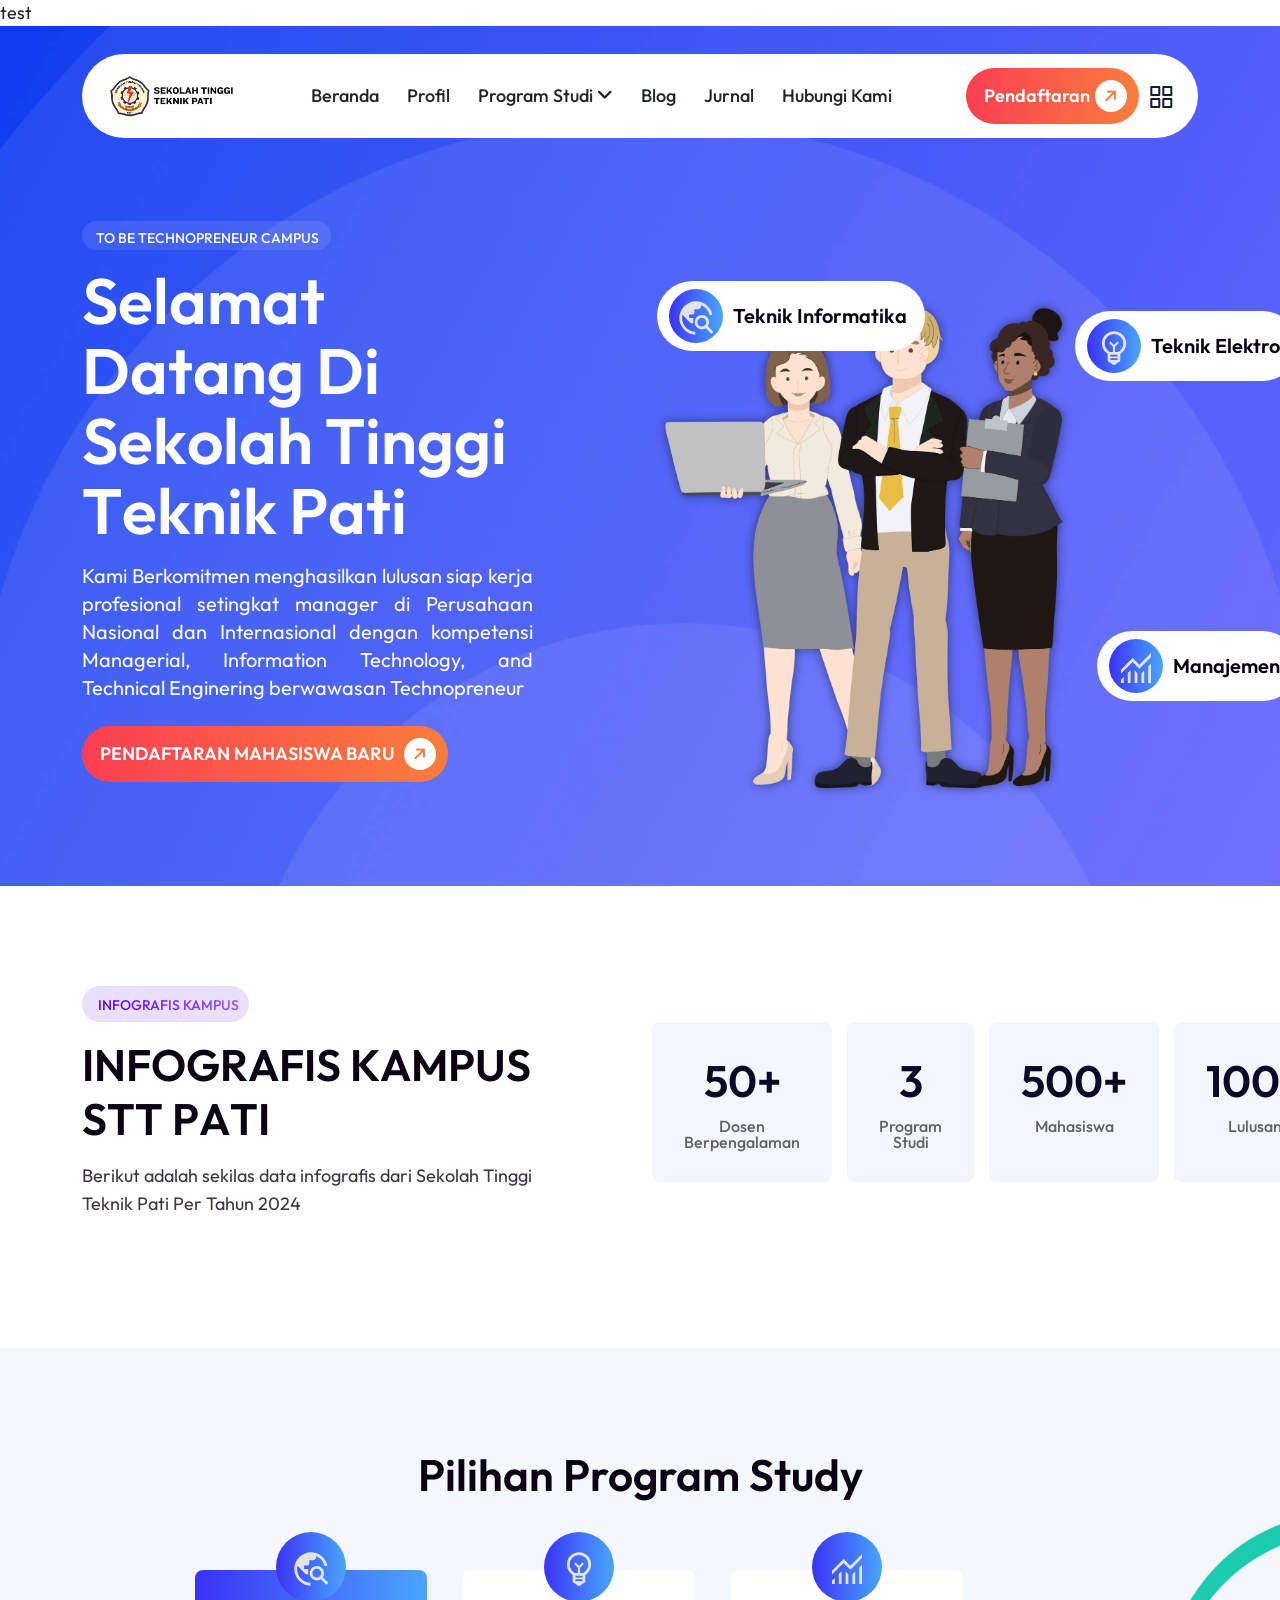
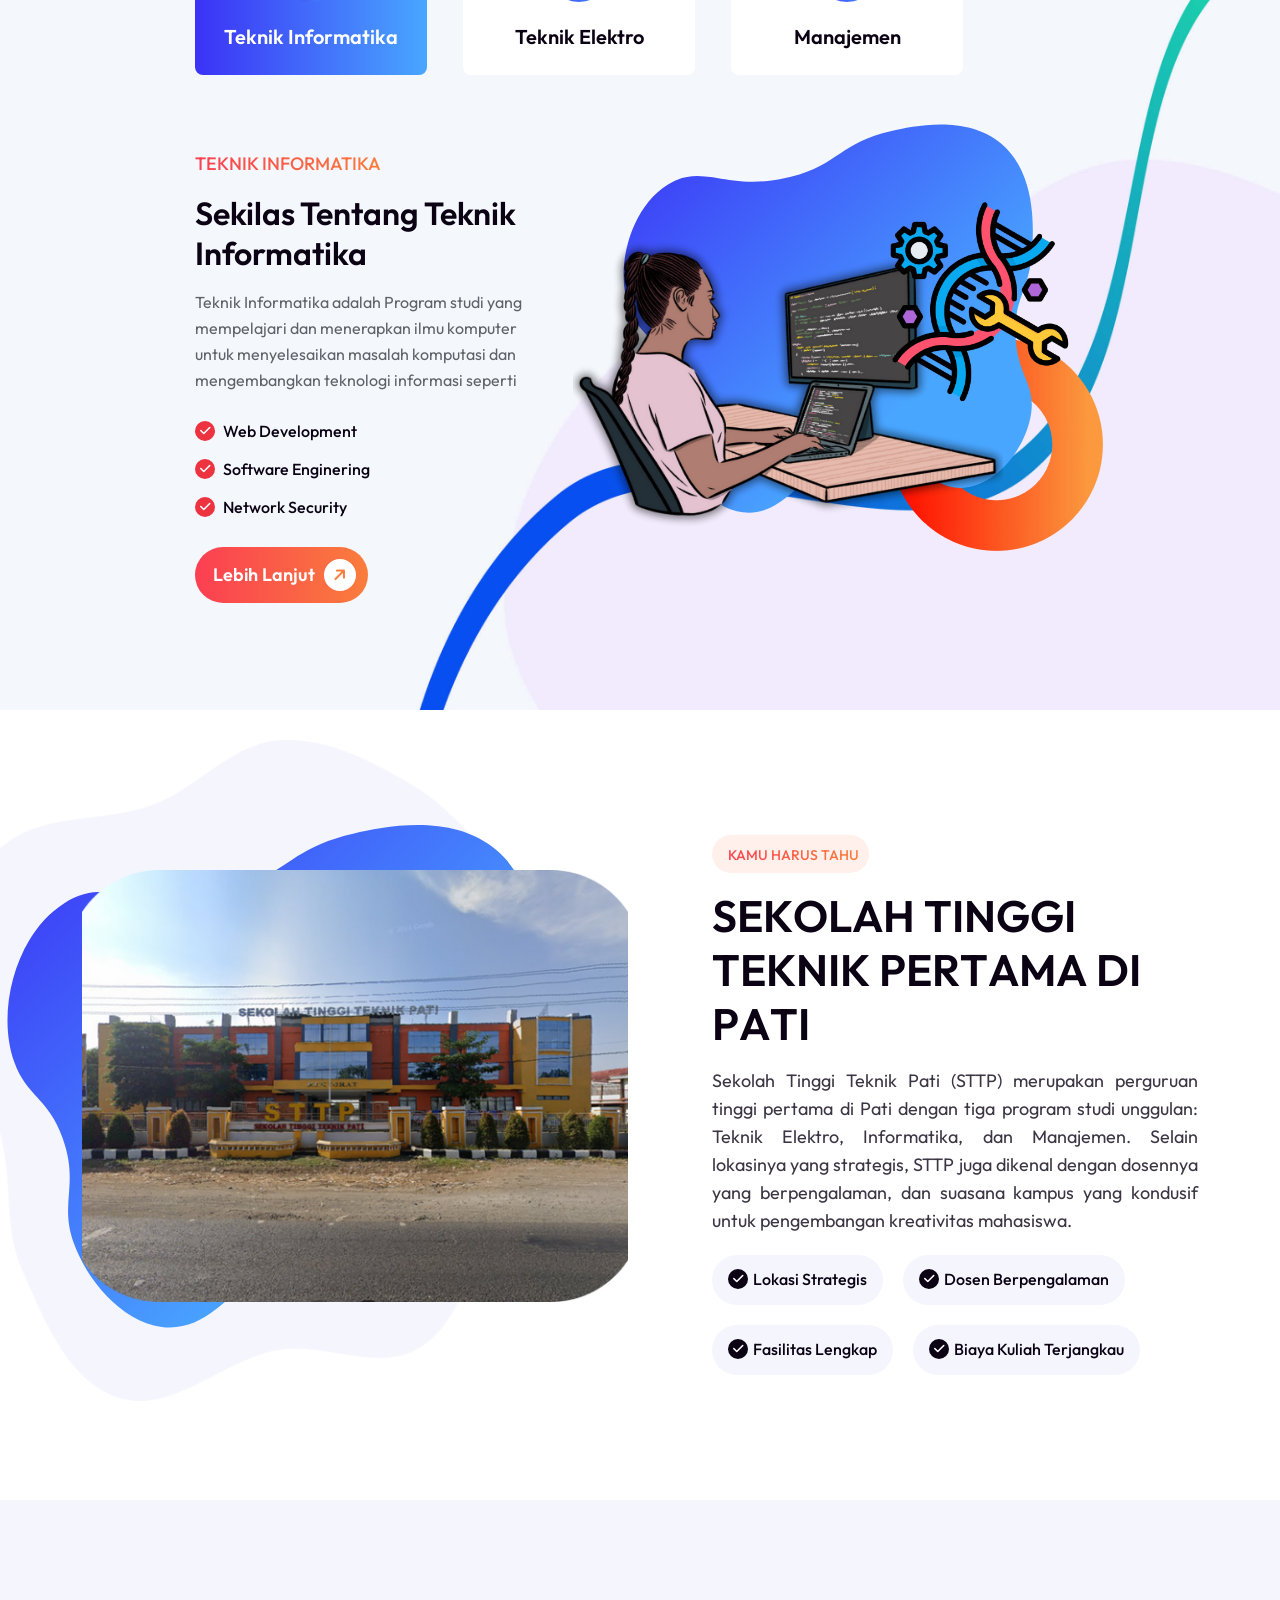
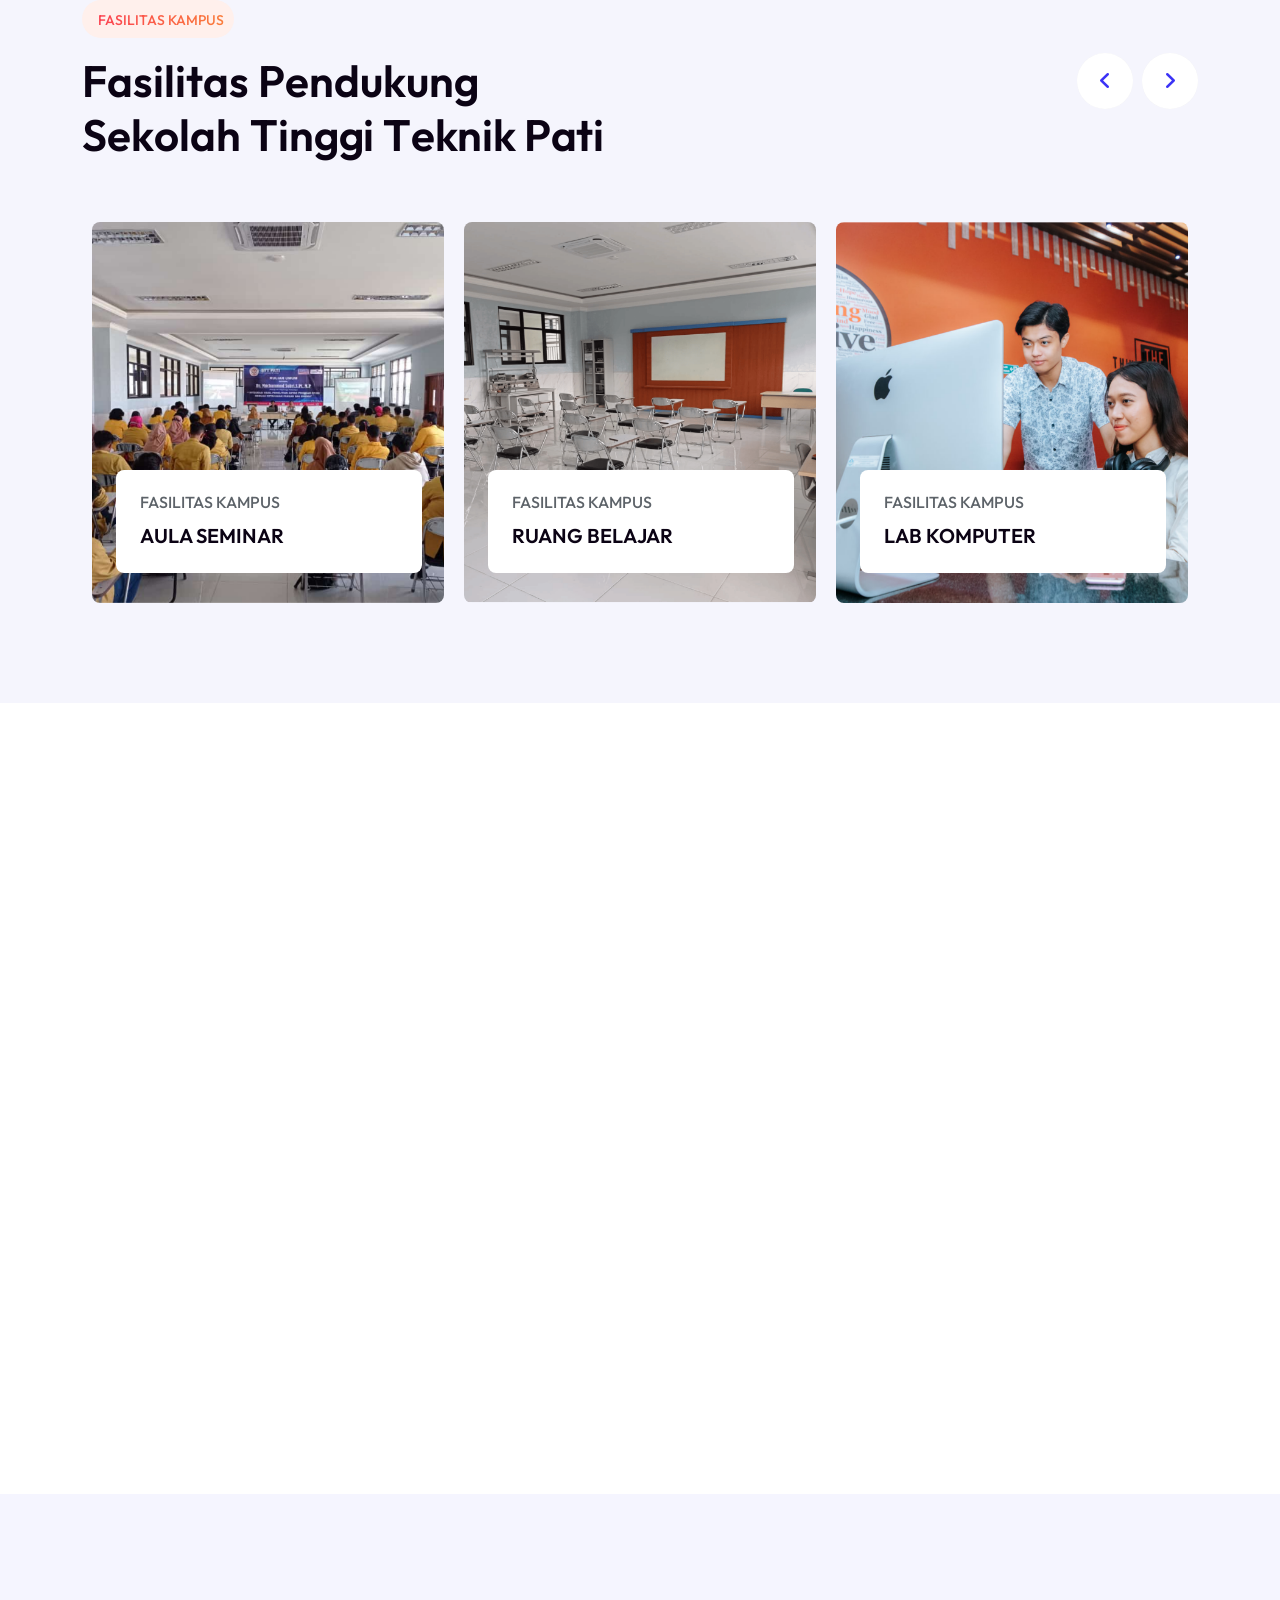
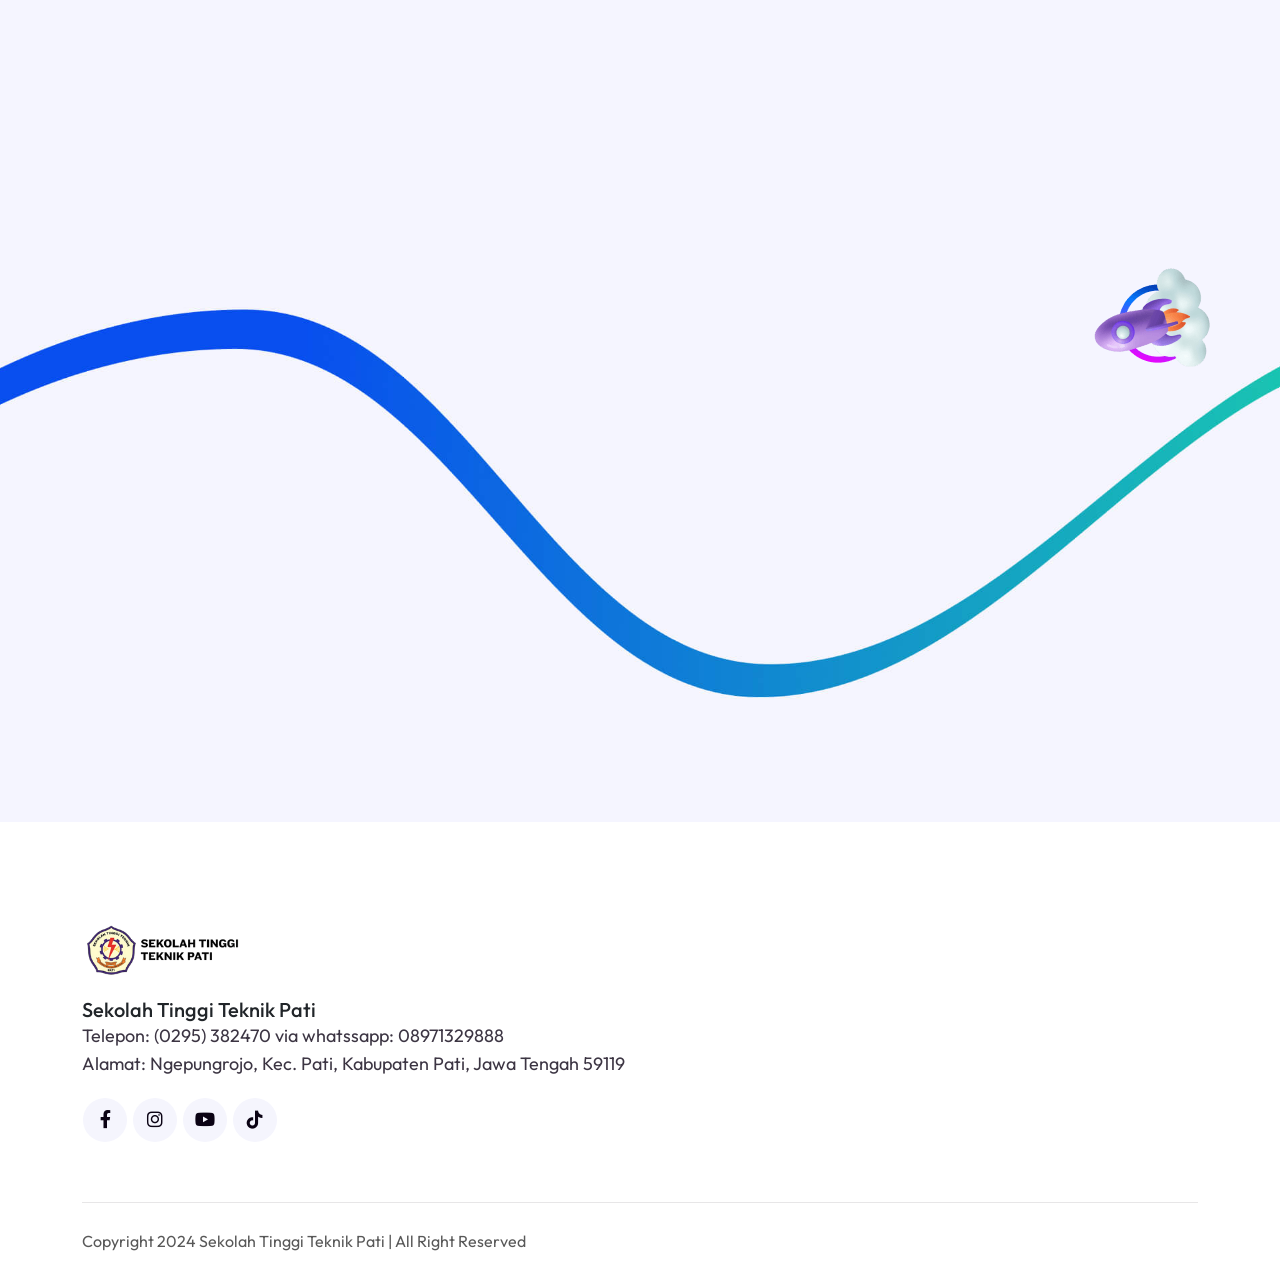
==== commit 81e58cee: "Menambahkan fitur baru" ====
--- a/index.html
+++ b/index.html
@@ -1,6 +1,6 @@
 <!DOCTYPE html> 
 <html lang="ID">
-<head>
+<head> test
      <meta charset="UTF-8">
      <meta name="viewport" content="width=device-width, initial-scale=1.0">
      <title>SEKOLAH TINGGI TEKNIK PATI </title>
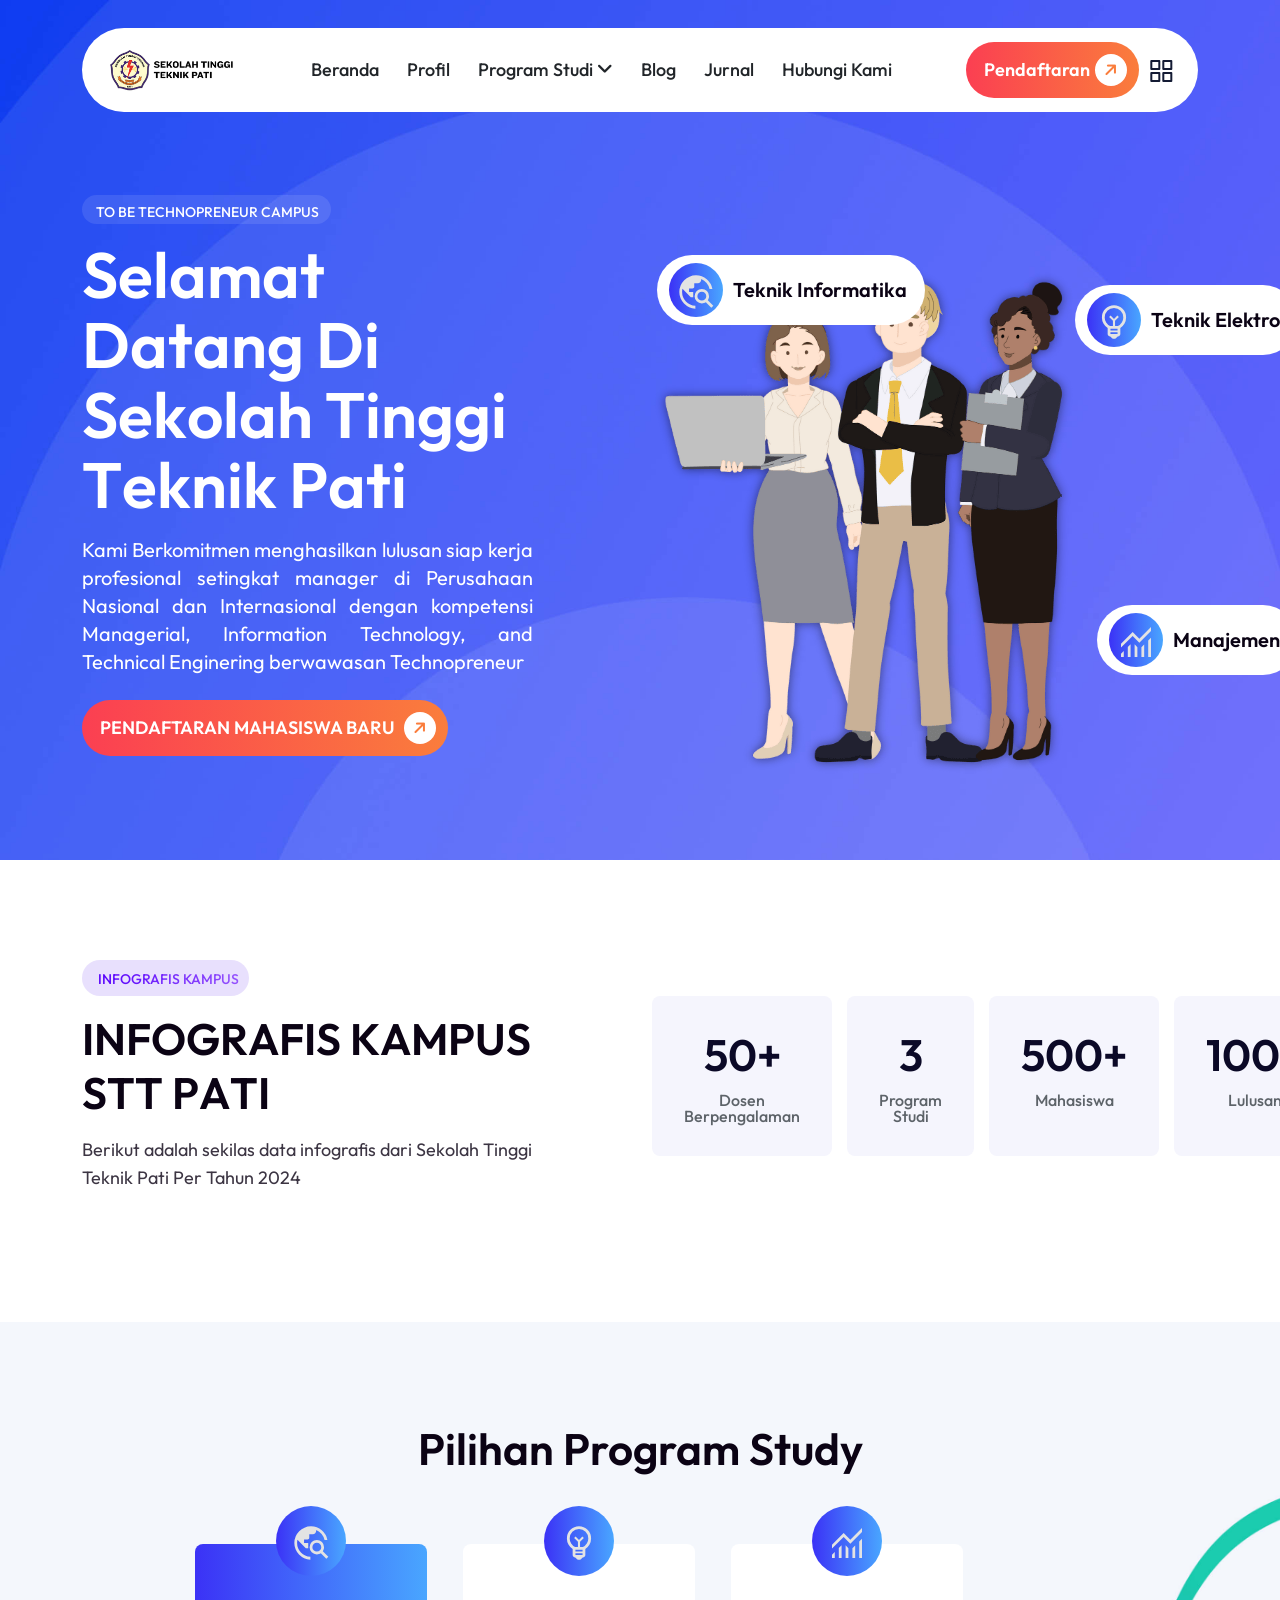
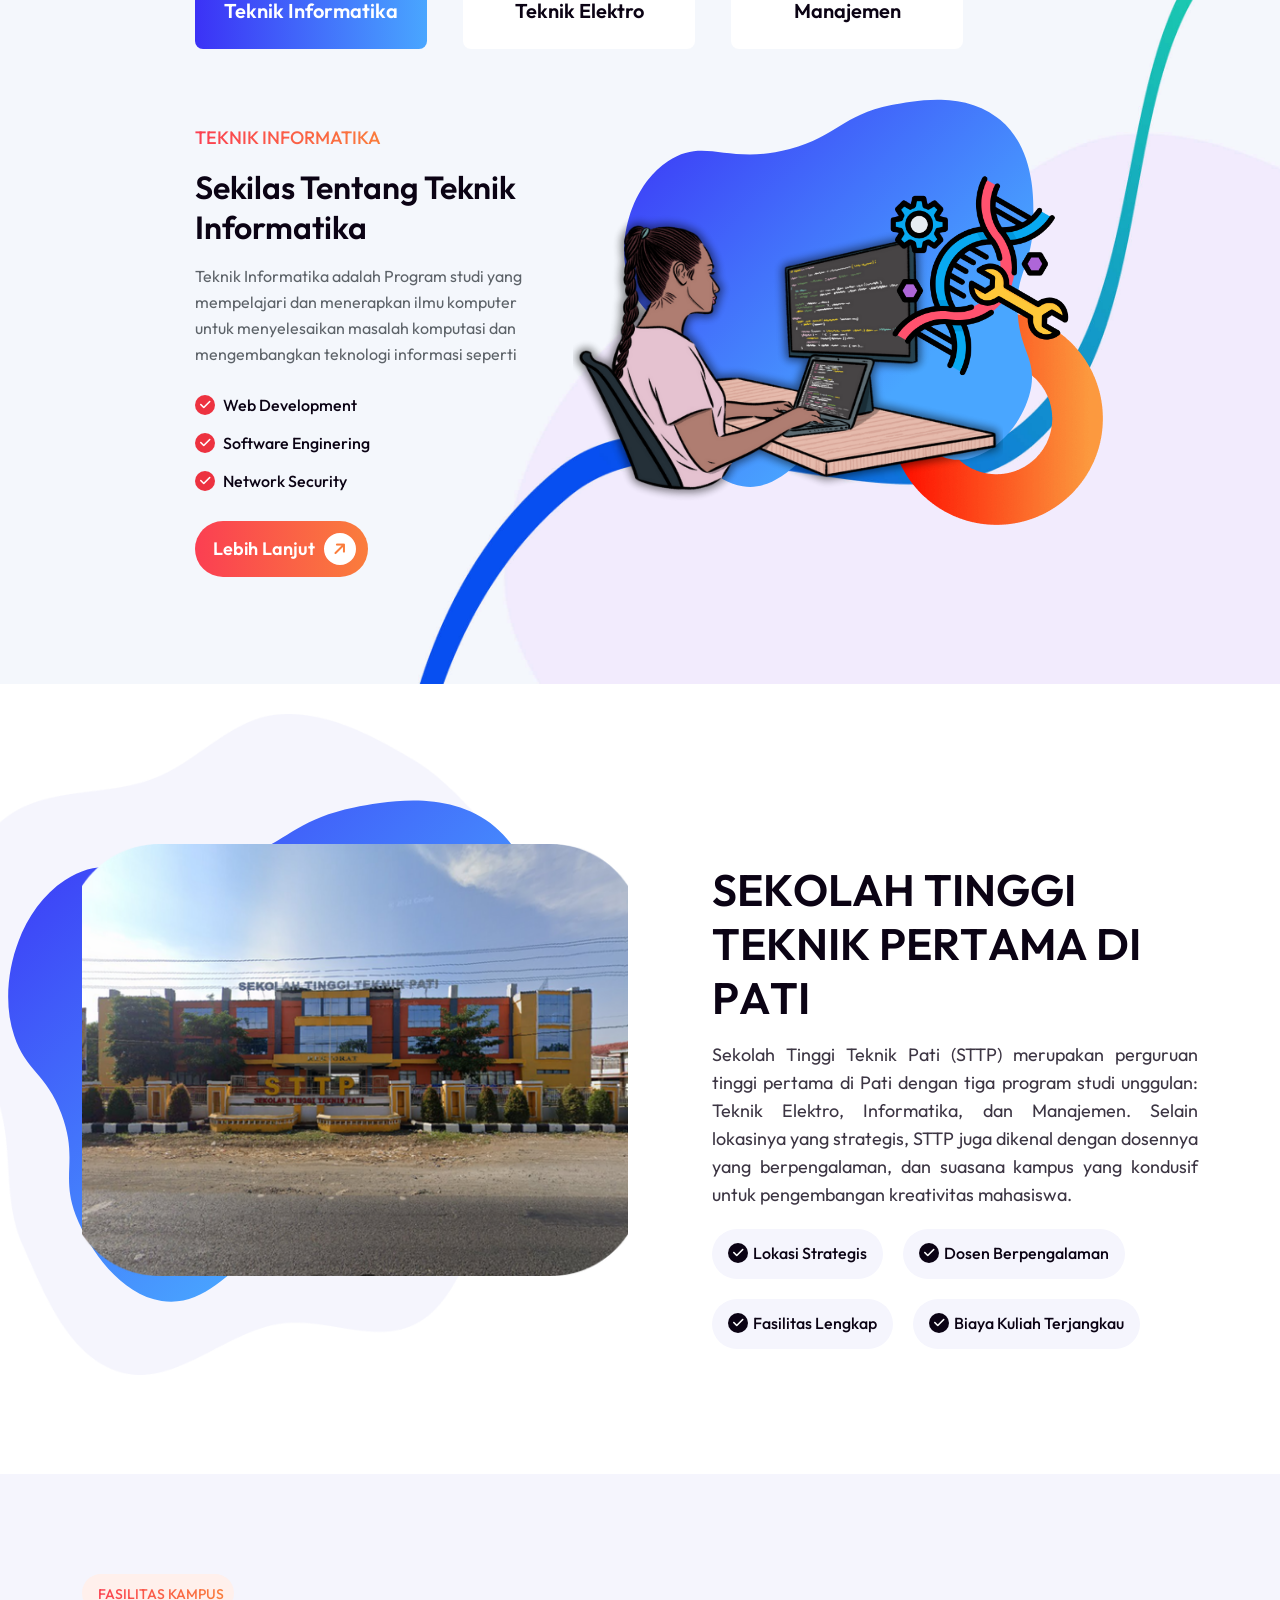
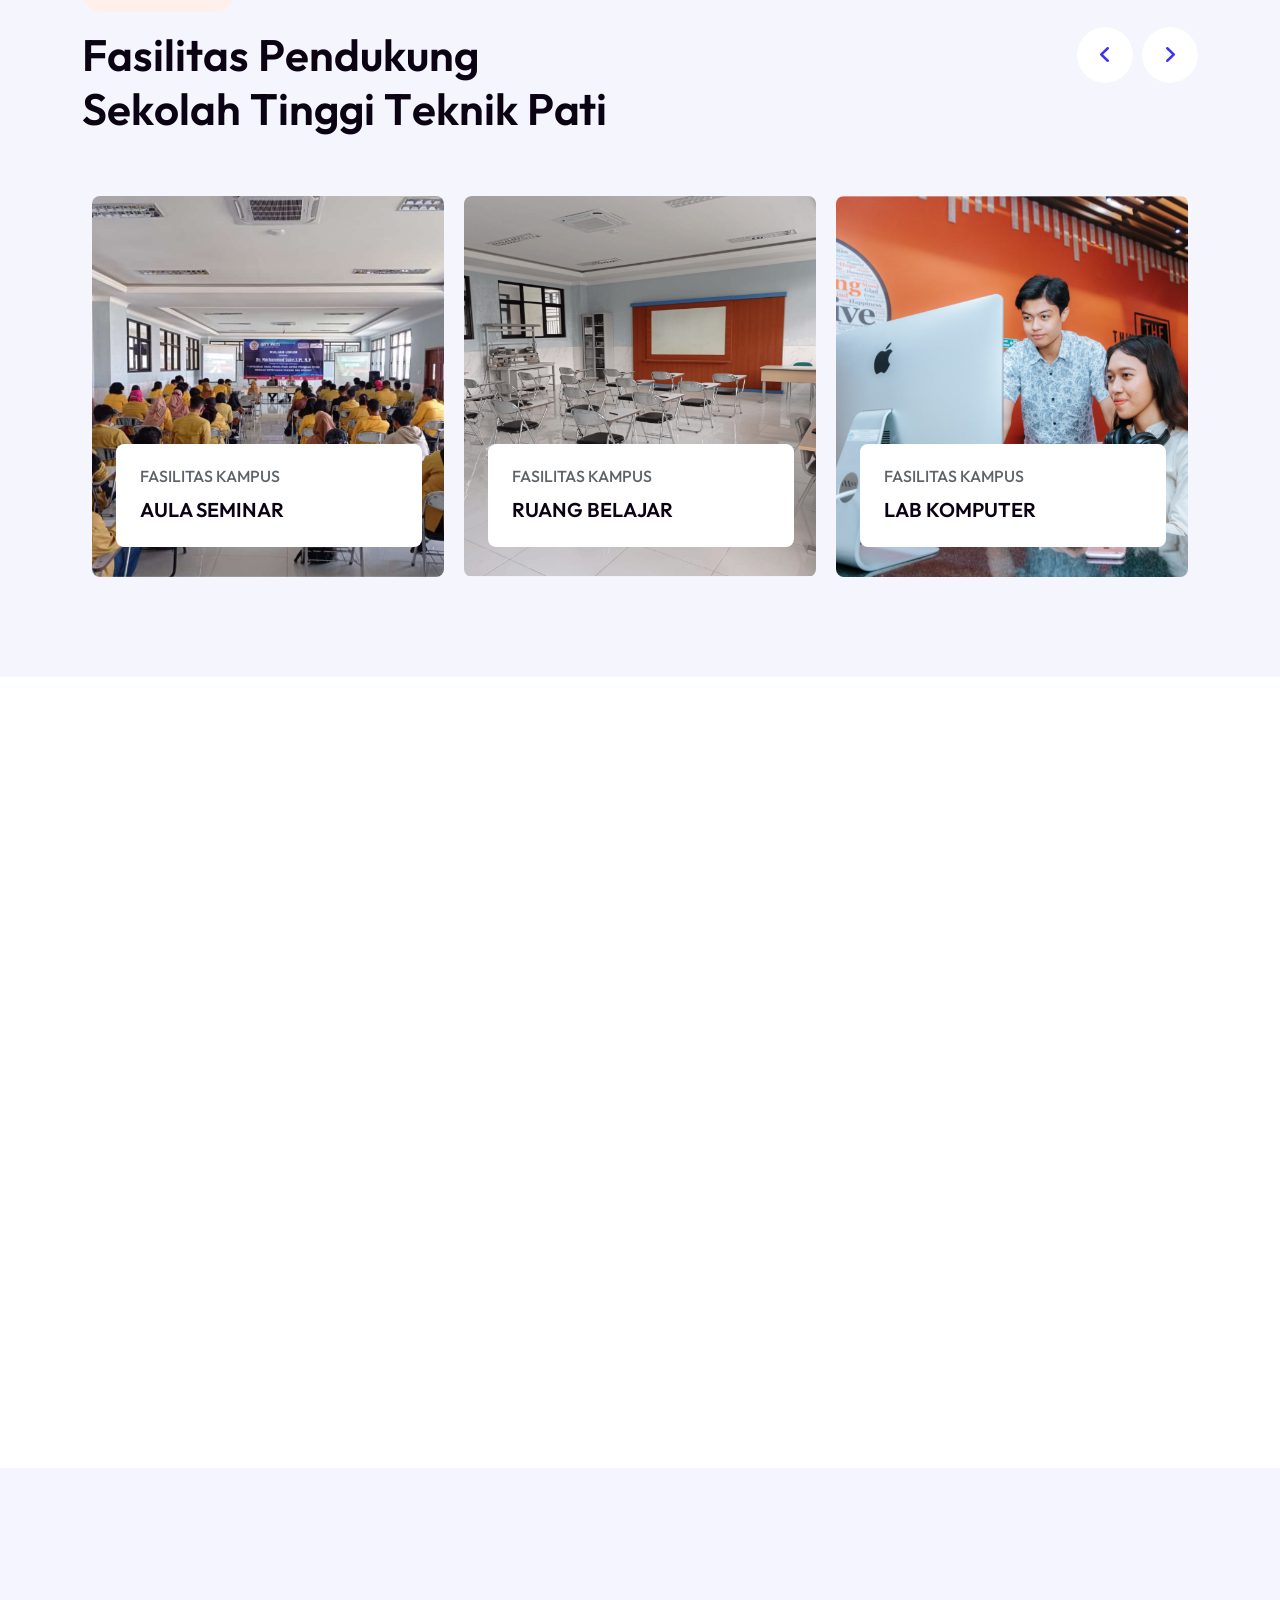
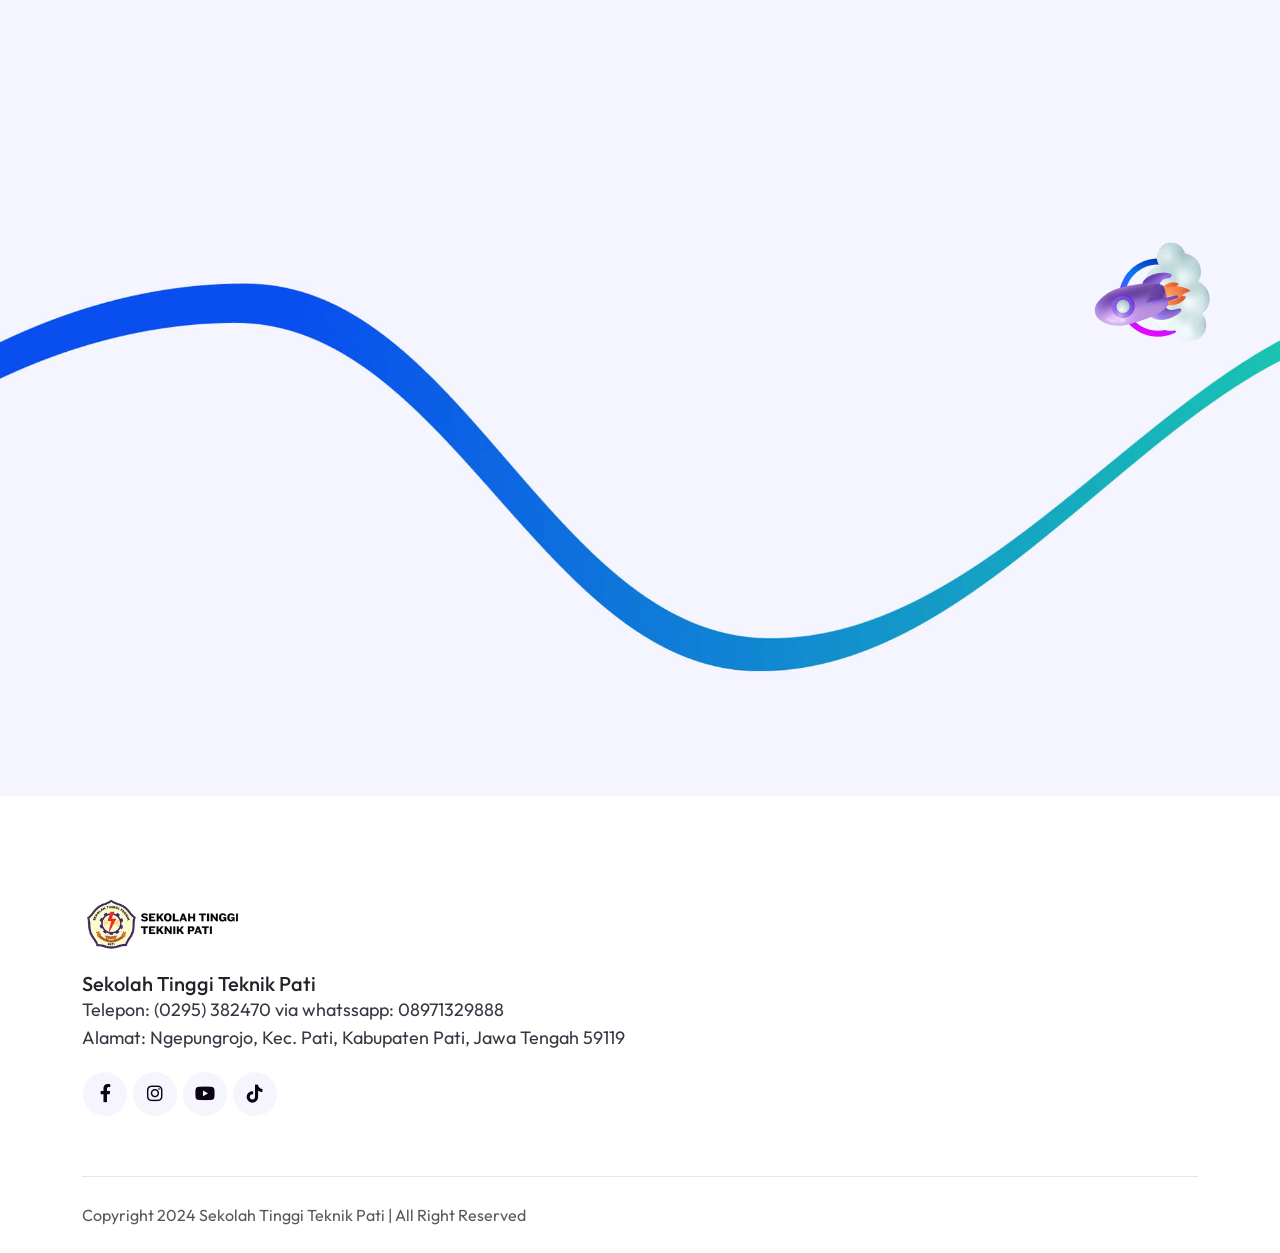
==== commit 624bbcbf: "Menambahkan fitur baru" ====
--- a/index.html
+++ b/index.html
@@ -1,6 +1,6 @@
 <!DOCTYPE html> 
 <html lang="ID">
-<head> test
+<head> 
      <meta charset="UTF-8">
      <meta name="viewport" content="width=device-width, initial-scale=1.0">
      <title>SEKOLAH TINGGI TEKNIK PATI </title>
